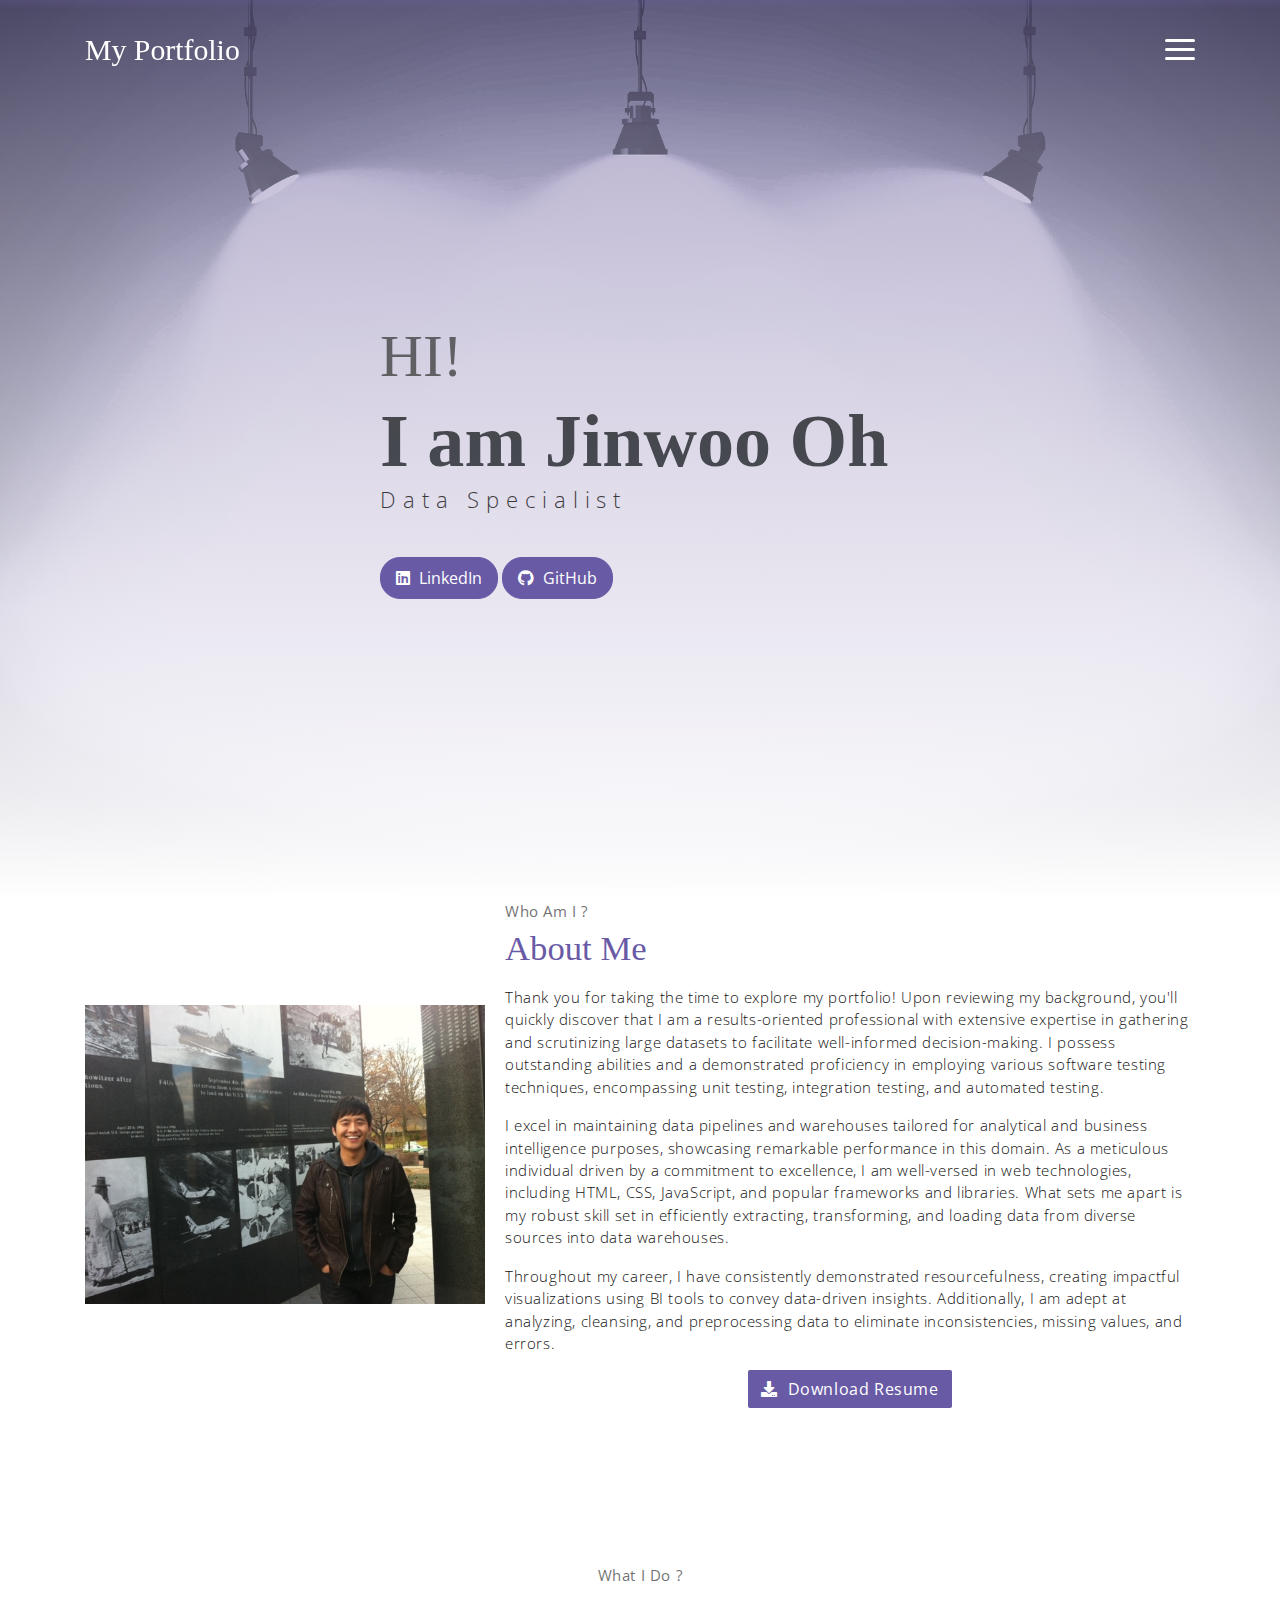
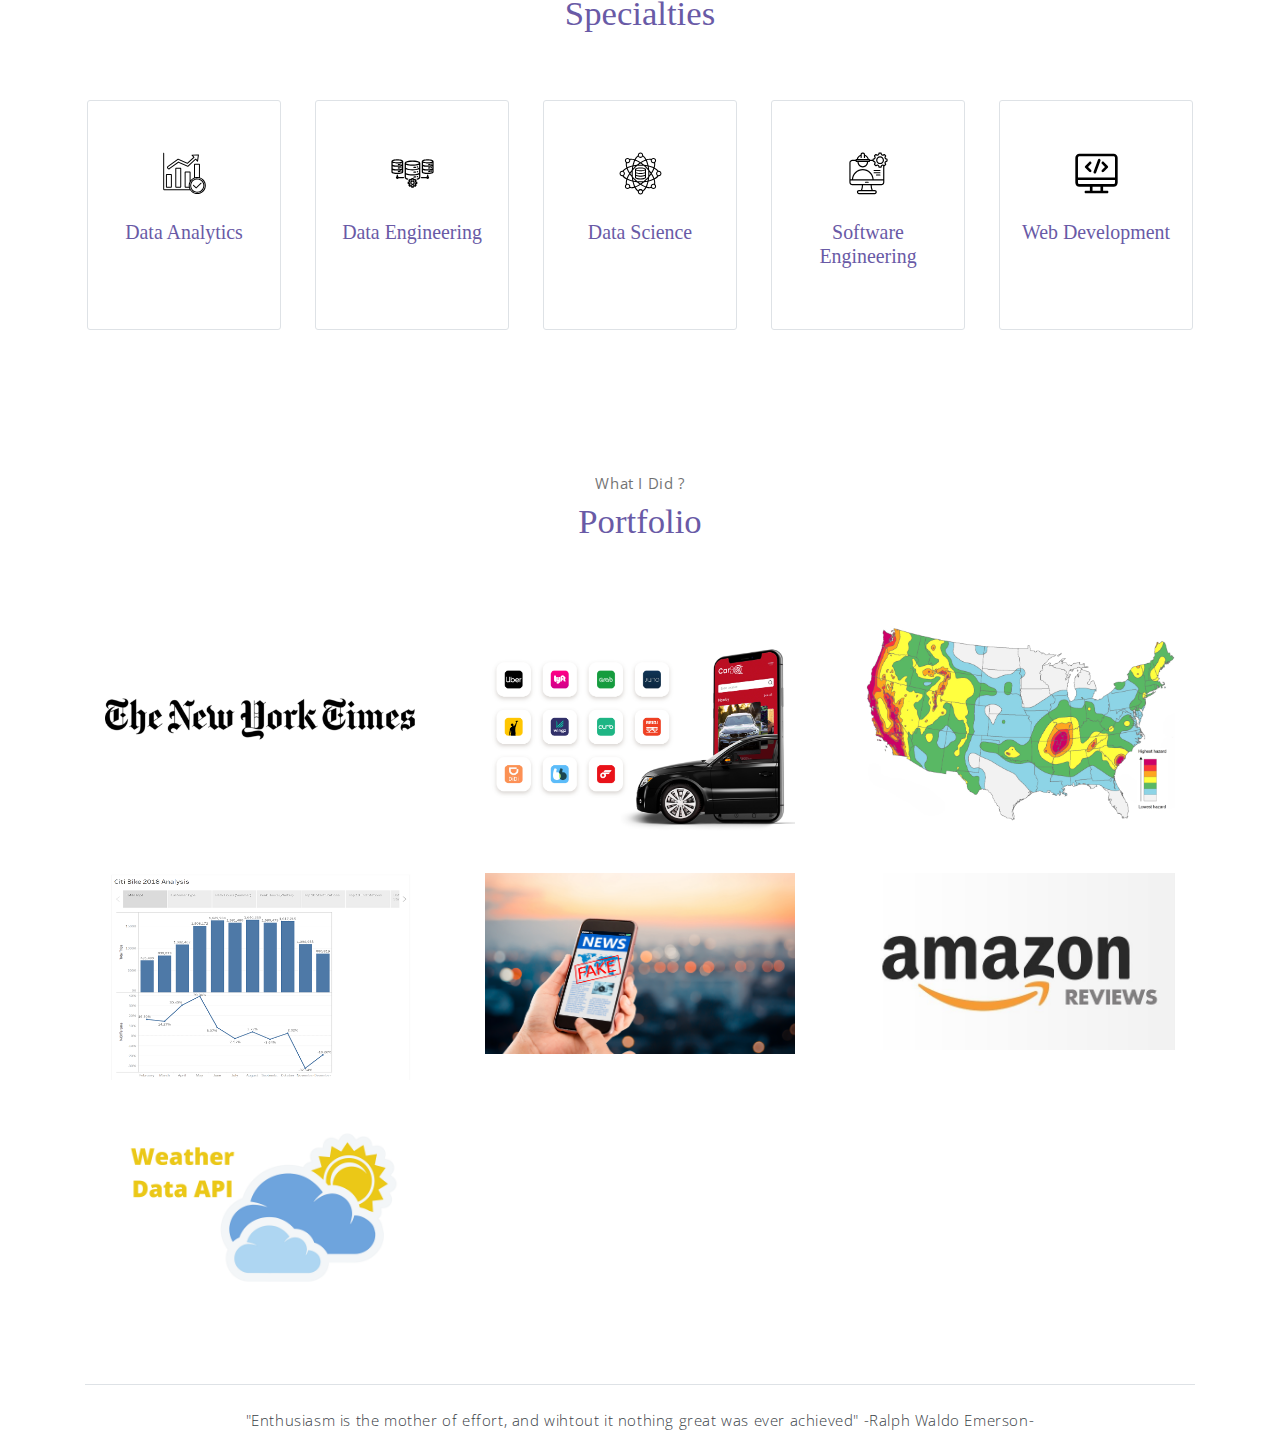
==== index.html @ 8a279ba5 "Update index.html" ====
<!DOCTYPE html>
<html lang="en">
<head>
	<meta charset="utf-8">
    <meta name="viewport" content="width=device-width, initial-scale=1, shrink-to-fit=no">
    <!-- font icons -->
    <link rel="stylesheet" href="assets/vendors/themify-icons/css/themify-icons.css">
    <!-- Bootstrap + Meyawo main styles -->
	<link rel="stylesheet" href="assets/css/meyawo.css">
    <link rel="stylesheet" href="https://use.fontawesome.com/releases/v5.7.2/css/all.css">

    <title>My Portfolio</title>
</head>
<body data-spy="scroll" data-target=".navbar" data-offset="40" id="home">

    <!-- Page Navbar -->
    <nav class="custom-navbar" data-spy="affix" data-offset-top="20">
        <div class="container">
            <a class="logo" href="#">My Portfolio</a>         
            <ul class="nav">
                <li class="item">
                    <a class="link" href="#home">Home</a>
                </li>
                <li class="item">
                    <a class="link" href="#about">About</a>
                </li>
                <li class="item">
                    <a class="link" href="#portfolio">Portfolio</a>
                </li>
            </ul>
            <a href="javascript:void(0)" id="nav-toggle" class="hamburger hamburger--elastic">
                <div class="hamburger-box">
                  <div class="hamburger-inner"></div>
                </div>
            </a>
        </div>          
    </nav><!-- End of Page Navbar -->

    <!-- page header -->
    <header id="home" class="header">
        <div class="overlay"></div>
        <div class="header-content container">
            <h1 class="header-title">
                <span class="up">HI!</span>
                <span class="down">I am Jinwoo Oh</span>                
            </h1> 
            <p class="header-subtitle">Data Specialist</p>     

            <a href="https://www.linkedin.com/in/jinwoo-oh-90039a4a/" class="btn btn-primary">
                <i class="fab fa-linkedin"></i> LinkedIn
            </a>
            <a href="https://github.com/jwoh1323" class="btn btn-primary">
                <i class="fab fa-github"></i> GitHub
            </a>
        </div>              
    </header><!-- end of page header -->

    <!-- about section -->
    <section class="section pt-0" id="about">
        <!-- container -->
        <div class="container text-center">
            <!-- about wrapper -->
            <div class="about">
                <div class="about-img-holder">
                    <img src="assets/imgs/man.JPG" class="about-img" alt="Download free bootstrap 4 landing page, free boootstrap 4 templates, Download free bootstrap 4.1 landing page, free boootstrap 4.1.1 templates, meyawo Landing page">
                </div>
                <div class="about-caption">
                    <p class="section-subtitle">Who Am I ?</p>
                    <h2 class="section-title mb-3">About Me</h2>
                    <p>
                        <p>Thank you for taking the time to explore my portfolio! Upon reviewing my background, you'll quickly discover that I am a results-oriented professional with extensive expertise in gathering and scrutinizing large datasets to facilitate well-informed decision-making. I possess outstanding abilities and a demonstrated proficiency in employing various software testing techniques, encompassing unit testing, integration testing, and automated testing.</p>
                        <p>I excel in maintaining data pipelines and warehouses tailored for analytical and business intelligence purposes, showcasing remarkable performance in this domain. As a meticulous individual driven by a commitment to excellence, I am well-versed in web technologies, including HTML, CSS, JavaScript, and popular frameworks and libraries. What sets me apart is my robust skill set in efficiently extracting, transforming, and loading data from diverse sources into data warehouses.</p>
                        <p>Throughout my career, I have consistently demonstrated resourcefulness, creating impactful visualizations using BI tools to convey data-driven insights. Additionally, I am adept at analyzing, cleansing, and preprocessing data to eliminate inconsistencies, missing values, and errors. </p>   
                    </p>
                    <p class="text-center"><a class="btn btn-primary" href="assets/Resume.docx"><i class="fa fa-download"></i> Download Resume</a></p>
                </div>              
            </div><!-- end of about wrapper -->
        </div><!-- end of container -->
    </section> <!-- end of about section -->

    <!-- service section -->
    <section class="section" id="service">
        <div class="container text-center">
            <p class="section-subtitle">What I Do ?</p>
            <h6 class="section-title mb-6">Specialties</h6>
            <!-- row -->
            <div class="row">
                <div class="col-md-6 col-lg-5">
                    <div class="service-card">
                        <div class="body">
                            <img src="assets/imgs/data-analytics.svg" class="icon">
                            <h6 class="title">Data Analytics</h6>
                            <p class="subtitle">Power BI, Excel, DAX, Tableau, Pandas, R</p>
                        </div>
                    </div>
                </div>
                <div class="col-md-6 col-lg-5">
                    <div class="service-card">
                        <div class="body">
                            <img src="assets/imgs/data-engineering.svg" class="icon">
                            <h6 class="title">Data Engineering</h6>
                            <p class="subtitle">SQL, MongoDB, Web Scraping, ETL, API </p>
                        </div>
                    </div>
                </div>
                <div class="col-md-6 col-lg-5">
                    <div class="service-card">
                        <div class="body">
                            <img src="assets/imgs/data-science.svg" class="icon">
                            <h6 class="title">Data Science</h6>
                            <p class="subtitle">Keras, Pytorch, TensorFlow, MXNet, Scikit-learn</p>
                        </div>
                    </div>
                </div>
                <div class="col-md-6 col-lg-5">
                    <div class="service-card">
                        <div class="body">
                            <img src="assets/imgs/software-engineering.svg" class="icon">
                            <h6 class="title">Software Engineering</h6>
                            <p class="subtitle">Python, Java, C, C#, VBA, PowerShell</p>
                        </div>
                    </div>
                </div>
                <div class="col-md-6 col-lg-5">
                    <div class="service-card">
                        <div class="body">
                            <img src="assets/imgs/web-development.svg" class="icon">
                            <h6 class="title">Web Development</h6>
                            <p class="subtitle">JavaScript, HTML, CSS, Bootstrap</p>
                        </div>
                    </div>
                </div>
            </div><!-- end of row -->
        </div>
    </section><!-- end of service section -->

    <!-- portfolio section -->
    <section class="section" id="portfolio">
        <div class="container text-center">
            <p class="section-subtitle">What I Did ?</p>
            <h6 class="section-title mb-6">Portfolio</h6>
            <!-- row -->
            <div class="row">
                <div class="col-md-4">
                    <a href="https://github.com/jwoh1323/J-times.git" class="portfolio-card">
                        <img src="assets/imgs/folio01.png" class="portfolio-card-img" class="img-responsive rounded">    
                        <span class="portfolio-card-overlay">
                            <span class="portfolio-card-caption">
                                <h4>J times</h5>
                                <p class="font-weight-normal">Category: Web Development</p>
                                <p class="font-weight-lighter">Click to View</p>                          
                            </span>                     
                        </span>                     
                    </a>
                </div>
                <div class="col-md-4">
                    <a href="https://github.com/jwoh1323/Pyber.git" class="portfolio-card">
                        <img class="portfolio-card-img" src="assets/imgs/folio02.png" class="img-responsive rounded" >
                        <span class="portfolio-card-overlay">
                            <span class="portfolio-card-caption">
                                <h4>Pyber</h5>
                                <p class="font-weight-normal">Category: Data Analysis</p>
                                <p class="font-weight-lighter">Click to View</p> 
                            </span>                         
                        </span>                         
                    </a>
                </div>
                <div class="col-md-4">
                    <a href="https://github.com/jwoh1323/Mapping-Web-Project" class="portfolio-card">
                        <img class="portfolio-card-img" src="assets/imgs/folio03.png" class="img-responsive rounded">    
                        <span class="portfolio-card-overlay">
                            <span class="portfolio-card-caption">
                                <h4>Mapping Earthquake</h5>
                                <p class="font-weight-normal">Category: Web Development</p>
                                <p class="font-weight-lighter">Click to View</p> 
                            </span>                         
                        </span>                     
                    </a>
                </div>
                <div class="col-md-4">
                    <a href="https://github.com/jwoh1323/Citi-Bike-Analytics-Project.git" class="portfolio-card">
                        <img class="portfolio-card-img" src="assets/imgs/folio04.png" class="img-responsive rounded">    
                        <span class="portfolio-card-overlay">
                            <span class="portfolio-card-caption">
                                <h4>CitiBike Analysis</h5>
                                <p class="font-weight-normal">Category: Data Analysis</p>
                                <p class="font-weight-lighter">Click to View</p> 
                            </span>                         
                        </span>                     
                    </a>
                </div>
                <div class="col-md-4">
                    <a href="https://github.com/jwoh1323/News-Category-Detection-Project.git" class="portfolio-card">
                        <img class="portfolio-card-img" src="assets/imgs/folio05.jpg" class="img-responsive rounded" alt="Download free bootstrap 4 landing page, free boootstrap 4 templates, Download free bootstrap 4.1 landing page, free boootstrap 4.1.1 templates, meyawo Landing page">    
                        <span class="portfolio-card-overlay">
                            <span class="portfolio-card-caption">
                                <h4>News Category Detection</h5>
                                <p class="font-weight-normal">Category: Data Science</p>
                                <p class="font-weight-lighter">Click to View</p> 
                            </span>                         
                        </span>                     
                    </a>
                </div>
                <div class="col-md-4">
                    <a href="https://github.com/jwoh1323/Predicting-Purchases-Ratings-and-Categories-Based-on-Amazon-Reviews.git" class="portfolio-card">
                        <img class="portfolio-card-img" src="assets/imgs/folio06.png" class="img-responsive rounded" alt="Download free bootstrap 4 landing page, free boootstrap 4 templates, Download free bootstrap 4.1 landing page, free boootstrap 4.1.1 templates, meyawo Landing page">    
                        <span class="portfolio-card-overlay">
                            <span class="portfolio-card-caption">
                                <h4>Prediction on Amanzon Review</h5>
                                <p class="font-weight-normal">Category: Data Science</p>
                                <p class="font-weight-lighter">Click to View</p> 
                            </span>                         
                        </span>                     
                    </a>
                </div>
                <div class="col-md-4">
                    <a href=# class="portfolio-card">
                        <img class="portfolio-card-img" src="assets/imgs/folio07.png" class="img-responsive rounded" alt="Download free bootstrap 4 landing page, free boootstrap 4 templates, Download free bootstrap 4.1 landing page, free boootstrap 4.1.1 templates, meyawo Landing page">    
                        <span class="portfolio-card-overlay">
                            <span class="portfolio-card-caption">
                                <h4>OpenWeatherMap API</h5>
                                <p class="font-weight-normal">Category: Data Analysis</p>
                                <p class="font-weight-lighter">Click to View</p> 
                            </span>                         
                        </span>                     
                    </a>
                </div>
            </div><!-- end of row -->
        </div><!-- end of container -->
    </section> <!-- end of portfolio section -->

    <!-- footer -->
    <div class="container">
        <footer class="footer">       
            <div class="text-right m-auto ml-sm-auto">
                <p>"Enthusiasm is the mother of effort, and wihtout it nothing great was ever achieved" -Ralph Waldo Emerson-</p>
            </div>
        </footer>
    </div> <!-- end of page footer -->
	
	<!-- core  -->
    <script src="assets/vendors/jquery/jquery-3.4.1.js"></script>
    <script src="assets/vendors/bootstrap/bootstrap.bundle.js"></script>

    <!-- bootstrap 3 affix -->
	<script src="assets/vendors/bootstrap/bootstrap.affix.js"></script>

    <!-- Meyawo js -->
    <script src="assets/js/meyawo.js"></script>

</body>
</html>
---- assets/vendors/themify-icons/css/themify-icons.css ----
@font-face {
	font-family: 'themify';
	src:url("../fonts/themify.eot?-fvbane");
	src:url("../fonts/themify.eot?#iefix-fvbane") format("embedded-opentype"),
		url("../fonts/themify.woff?-fvbane") format("woff"),
		url("../fonts/themify.ttf?-fvbane") format("truetype"),
		url("../fonts/themify.svg?-fvbane#themify") format("svg");
	font-weight: normal;
	font-style: normal;
}

[class^="ti-"], [class*=" ti-"] {
	font-family: 'themify';
	speak: none;
	font-style: normal;
	font-weight: normal;
	font-variant: normal;
	text-transform: none;
	line-height: 1;

	/* Better Font Rendering =========== */
	-webkit-font-smoothing: antialiased;
	-moz-osx-font-smoothing: grayscale;
}

.ti-wand:before {
	content: "\e600";
}
.ti-volume:before {
	content: "\e601";
}
.ti-user:before {
	content: "\e602";
}
.ti-unlock:before {
	content: "\e603";
}
.ti-unlink:before {
	content: "\e604";
}
.ti-trash:before {
	content: "\e605";
}
.ti-thought:before {
	content: "\e606";
}
.ti-target:before {
	content: "\e607";
}
.ti-tag:before {
	content: "\e608";
}
.ti-tablet:before {
	content: "\e609";
}
.ti-star:before {
	content: "\e60a";
}
.ti-spray:before {
	content: "\e60b";
}
.ti-signal:before {
	content: "\e60c";
}
.ti-shopping-cart:before {
	content: "\e60d";
}
.ti-shopping-cart-full:before {
	content: "\e60e";
}
.ti-settings:before {
	content: "\e60f";
}
.ti-search:before {
	content: "\e610";
}
.ti-zoom-in:before {
	content: "\e611";
}
.ti-zoom-out:before {
	content: "\e612";
}
.ti-cut:before {
	content: "\e613";
}
.ti-ruler:before {
	content: "\e614";
}
.ti-ruler-pencil:before {
	content: "\e615";
}
.ti-ruler-alt:before {
	content: "\e616";
}
.ti-bookmark:before {
	content: "\e617";
}
.ti-bookmark-alt:before {
	content: "\e618";
}
.ti-reload:before {
	content: "\e619";
}
.ti-plus:before {
	content: "\e61a";
}
.ti-pin:before {
	content: "\e61b";
}
.ti-pencil:before {
	content: "\e61c";
}
.ti-pencil-alt:before {
	content: "\e61d";
}
.ti-paint-roller:before {
	content: "\e61e";
}
.ti-paint-bucket:before {
	content: "\e61f";
}
.ti-na:before {
	content: "\e620";
}
.ti-mobile:before {
	content: "\e621";
}
.ti-minus:before {
	content: "\e622";
}
.ti-medall:before {
	content: "\e623";
}
.ti-medall-alt:before {
	content: "\e624";
}
.ti-marker:before {
	content: "\e625";
}
.ti-marker-alt:before {
	content: "\e626";
}
.ti-arrow-up:before {
	content: "\e627";
}
.ti-arrow-right:before {
	content: "\e628";
}
.ti-arrow-left:before {
	content: "\e629";
}
.ti-arrow-down:before {
	content: "\e62a";
}
.ti-lock:before {
	content: "\e62b";
}
.ti-location-arrow:before {
	content: "\e62c";
}
.ti-link:before {
	content: "\e62d";
}
.ti-layout:before {
	content: "\e62e";
}
.ti-layers:before {
	content: "\e62f";
}
.ti-layers-alt:before {
	content: "\e630";
}
.ti-key:before {
	content: "\e631";
}
.ti-import:before {
	content: "\e632";
}
.ti-image:before {
	content: "\e633";
}
.ti-heart:before {
	content: "\e634";
}
.ti-heart-broken:before {
	content: "\e635";
}
.ti-hand-stop:before {
	content: "\e636";
}
.ti-hand-open:before {
	content: "\e637";
}
.ti-hand-drag:before {
	content: "\e638";
}
.ti-folder:before {
	content: "\e639";
}
.ti-flag:before {
	content: "\e63a";
}
.ti-flag-alt:before {
	content: "\e63b";
}
.ti-flag-alt-2:before {
	content: "\e63c";
}
.ti-eye:before {
	content: "\e63d";
}
.ti-export:before {
	content: "\e63e";
}
.ti-exchange-vertical:before {
	content: "\e63f";
}
.ti-desktop:before {
	content: "\e640";
}
.ti-cup:before {
	content: "\e641";
}
.ti-crown:before {
	content: "\e642";
}
.ti-comments:before {
	content: "\e643";
}
.ti-comment:before {
	content: "\e644";
}
.ti-comment-alt:before {
	content: "\e645";
}
.ti-close:before {
	content: "\e646";
}
.ti-clip:before {
	content: "\e647";
}
.ti-angle-up:before {
	content: "\e648";
}
.ti-angle-right:before {
	content: "\e649";
}
.ti-angle-left:before {
	content: "\e64a";
}
.ti-angle-down:before {
	content: "\e64b";
}
.ti-check:before {
	content: "\e64c";
}
.ti-check-box:before {
	content: "\e64d";
}
.ti-camera:before {
	content: "\e64e";
}
.ti-announcement:before {
	content: "\e64f";
}
.ti-brush:before {
	content: "\e650";
}
.ti-briefcase:before {
	content: "\e651";
}
.ti-bolt:before {
	content: "\e652";
}
.ti-bolt-alt:before {
	content: "\e653";
}
.ti-blackboard:before {
	content: "\e654";
}
.ti-bag:before {
	content: "\e655";
}
.ti-move:before {
	content: "\e656";
}
.ti-arrows-vertical:before {
	content: "\e657";
}
.ti-arrows-horizontal:before {
	content: "\e658";
}
.ti-fullscreen:before {
	content: "\e659";
}
.ti-arrow-top-right:before {
	content: "\e65a";
}
.ti-arrow-top-left:before {
	content: "\e65b";
}
.ti-arrow-circle-up:before {
	content: "\e65c";
}
.ti-arrow-circle-right:before {
	content: "\e65d";
}
.ti-arrow-circle-left:before {
	content: "\e65e";
}
.ti-arrow-circle-down:before {
	content: "\e65f";
}
.ti-angle-double-up:before {
	content: "\e660";
}
.ti-angle-double-right:before {
	content: "\e661";
}
.ti-angle-double-left:before {
	content: "\e662";
}
.ti-angle-double-down:before {
	content: "\e663";
}
.ti-zip:before {
	content: "\e664";
}
.ti-world:before {
	content: "\e665";
}
.ti-wheelchair:before {
	content: "\e666";
}
.ti-view-list:before {
	content: "\e667";
}
.ti-view-list-alt:before {
	content: "\e668";
}
.ti-view-grid:before {
	content: "\e669";
}
.ti-uppercase:before {
	content: "\e66a";
}
.ti-upload:before {
	content: "\e66b";
}
.ti-underline:before {
	content: "\e66c";
}
.ti-truck:before {
	content: "\e66d";
}
.ti-timer:before {
	content: "\e66e";
}
.ti-ticket:before {
	content: "\e66f";
}
.ti-thumb-up:before {
	content: "\e670";
}
.ti-thumb-down:before {
	content: "\e671";
}
.ti-text:before {
	content: "\e672";
}
.ti-stats-up:before {
	content: "\e673";
}
.ti-stats-down:before {
	content: "\e674";
}
.ti-split-v:before {
	content: "\e675";
}
.ti-split-h:before {
	content: "\e676";
}
.ti-smallcap:before {
	content: "\e677";
}
.ti-shine:before {
	content: "\e678";
}
.ti-shift-right:before {
	content: "\e679";
}
.ti-shift-left:before {
	content: "\e67a";
}
.ti-shield:before {
	content: "\e67b";
}
.ti-notepad:before {
	content: "\e67c";
}
.ti-server:before {
	content: "\e67d";
}
.ti-quote-right:before {
	content: "\e67e";
}
.ti-quote-left:before {
	content: "\e67f";
}
.ti-pulse:before {
	content: "\e680";
}
.ti-printer:before {
	content: "\e681";
}
.ti-power-off:before {
	content: "\e682";
}
.ti-plug:before {
	content: "\e683";
}
.ti-pie-chart:before {
	content: "\e684";
}
.ti-paragraph:before {
	content: "\e685";
}
.ti-panel:before {
	content: "\e686";
}
.ti-package:before {
	content: "\e687";
}
.ti-music:before {
	content: "\e688";
}
.ti-music-alt:before {
	content: "\e689";
}
.ti-mouse:before {
	content: "\e68a";
}
.ti-mouse-alt:before {
	content: "\e68b";
}
.ti-money:before {
	content: "\e68c";
}
.ti-microphone:before {
	content: "\e68d";
}
.ti-menu:before {
	content: "\e68e";
}
.ti-menu-alt:before {
	content: "\e68f";
}
.ti-map:before {
	content: "\e690";
}
.ti-map-alt:before {
	content: "\e691";
}
.ti-loop:before {
	content: "\e692";
}
.ti-location-pin:before {
	content: "\e693";
}
.ti-list:before {
	content: "\e694";
}
.ti-light-bulb:before {
	content: "\e695";
}
.ti-Italic:before {
	content: "\e696";
}
.ti-info:before {
	content: "\e697";
}
.ti-infinite:before {
	content: "\e698";
}
.ti-id-badge:before {
	content: "\e699";
}
.ti-hummer:before {
	content: "\e69a";
}
.ti-home:before {
	content: "\e69b";
}
.ti-help:before {
	content: "\e69c";
}
.ti-headphone:before {
	content: "\e69d";
}
.ti-harddrives:before {
	content: "\e69e";
}
.ti-harddrive:before {
	content: "\e69f";
}
.ti-gift:before {
	content: "\e6a0";
}
.ti-game:before {
	content: "\e6a1";
}
.ti-filter:before {
	content: "\e6a2";
}
.ti-files:before {
	content: "\e6a3";
}
.ti-file:before {
	content: "\e6a4";
}
.ti-eraser:before {
	content: "\e6a5";
}
.ti-envelope:before {
	content: "\e6a6";
}
.ti-download:before {
	content: "\e6a7";
}
.ti-direction:before {
	content: "\e6a8";
}
.ti-direction-alt:before {
	content: "\e6a9";
}
.ti-dashboard:before {
	content: "\e6aa";
}
.ti-control-stop:before {
	content: "\e6ab";
}
.ti-control-shuffle:before {
	content: "\e6ac";
}
.ti-control-play:before {
	content: "\e6ad";
}
.ti-control-pause:before {
	content: "\e6ae";
}
.ti-control-forward:before {
	content: "\e6af";
}
.ti-control-backward:before {
	content: "\e6b0";
}
.ti-cloud:before {
	content: "\e6b1";
}
.ti-cloud-up:before {
	content: "\e6b2";
}
.ti-cloud-down:before {
	content: "\e6b3";
}
.ti-clipboard:before {
	content: "\e6b4";
}
.ti-car:before {
	content: "\e6b5";
}
.ti-calendar:before {
	content: "\e6b6";
}
.ti-book:before {
	content: "\e6b7";
}
.ti-bell:before {
	content: "\e6b8";
}
.ti-basketball:before {
	content: "\e6b9";
}
.ti-bar-chart:before {
	content: "\e6ba";
}
.ti-bar-chart-alt:before {
	content: "\e6bb";
}
.ti-back-right:before {
	content: "\e6bc";
}
.ti-back-left:before {
	content: "\e6bd";
}
.ti-arrows-corner:before {
	content: "\e6be";
}
.ti-archive:before {
	content: "\e6bf";
}
.ti-anchor:before {
	content: "\e6c0";
}
.ti-align-right:before {
	content: "\e6c1";
}
.ti-align-left:before {
	content: "\e6c2";
}
.ti-align-justify:before {
	content: "\e6c3";
}
.ti-align-center:before {
	content: "\e6c4";
}
.ti-alert:before {
	content: "\e6c5";
}
.ti-alarm-clock:before {
	content: "\e6c6";
}
.ti-agenda:before {
	content: "\e6c7";
}
.ti-write:before {
	content: "\e6c8";
}
.ti-window:before {
	content: "\e6c9";
}
.ti-widgetized:before {
	content: "\e6ca";
}
.ti-widget:before {
	content: "\e6cb";
}
.ti-widget-alt:before {
	content: "\e6cc";
}
.ti-wallet:before {
	content: "\e6cd";
}
.ti-video-clapper:before {
	content: "\e6ce";
}
.ti-video-camera:before {
	content: "\e6cf";
}
.ti-vector:before {
	content: "\e6d0";
}
.ti-themify-logo:before {
	content: "\e6d1";
}
.ti-themify-favicon:before {
	content: "\e6d2";
}
.ti-themify-favicon-alt:before {
	content: "\e6d3";
}
.ti-support:before {
	content: "\e6d4";
}
.ti-stamp:before {
	content: "\e6d5";
}
.ti-split-v-alt:before {
	content: "\e6d6";
}
.ti-slice:before {
	content: "\e6d7";
}
.ti-shortcode:before {
	content: "\e6d8";
}
.ti-shift-right-alt:before {
	content: "\e6d9";
}
.ti-shift-left-alt:before {
	content: "\e6da";
}
.ti-ruler-alt-2:before {
	content: "\e6db";
}
.ti-receipt:before {
	content: "\e6dc";
}
.ti-pin2:before {
	content: "\e6dd";
}
.ti-pin-alt:before {
	content: "\e6de";
}
.ti-pencil-alt2:before {
	content: "\e6df";
}
.ti-palette:before {
	content: "\e6e0";
}
.ti-more:before {
	content: "\e6e1";
}
.ti-more-alt:before {
	content: "\e6e2";
}
.ti-microphone-alt:before {
	content: "\e6e3";
}
.ti-magnet:before {
	content: "\e6e4";
}
.ti-line-double:before {
	content: "\e6e5";
}
.ti-line-dotted:before {
	content: "\e6e6";
}
.ti-line-dashed:before {
	content: "\e6e7";
}
.ti-layout-width-full:before {
	content: "\e6e8";
}
.ti-layout-width-default:before {
	content: "\e6e9";
}
.ti-layout-width-default-alt:before {
	content: "\e6ea";
}
.ti-layout-tab:before {
	content: "\e6eb";
}
.ti-layout-tab-window:before {
	content: "\e6ec";
}
.ti-layout-tab-v:before {
	content: "\e6ed";
}
.ti-layout-tab-min:before {
	content: "\e6ee";
}
.ti-layout-slider:before {
	content: "\e6ef";
}
.ti-layout-slider-alt:before {
	content: "\e6f0";
}
.ti-layout-sidebar-right:before {
	content: "\e6f1";
}
.ti-layout-sidebar-none:before {
	content: "\e6f2";
}
.ti-layout-sidebar-left:before {
	content: "\e6f3";
}
.ti-layout-placeholder:before {
	content: "\e6f4";
}
.ti-layout-menu:before {
	content: "\e6f5";
}
.ti-layout-menu-v:before {
	content: "\e6f6";
}
.ti-layout-menu-separated:before {
	content: "\e6f7";
}
.ti-layout-menu-full:before {
	content: "\e6f8";
}
.ti-layout-media-right-alt:before {
	content: "\e6f9";
}
.ti-layout-media-right:before {
	content: "\e6fa";
}
.ti-layout-media-overlay:before {
	content: "\e6fb";
}
.ti-layout-media-overlay-alt:before {
	content: "\e6fc";
}
.ti-layout-media-overlay-alt-2:before {
	content: "\e6fd";
}
.ti-layout-media-left-alt:before {
	content: "\e6fe";
}
.ti-layout-media-left:before {
	content: "\e6ff";
}
.ti-layout-media-center-alt:before {
	content: "\e700";
}
.ti-layout-media-center:before {
	content: "\e701";
}
.ti-layout-list-thumb:before {
	content: "\e702";
}
.ti-layout-list-thumb-alt:before {
	content: "\e703";
}
.ti-layout-list-post:before {
	content: "\e704";
}
.ti-layout-list-large-image:before {
	content: "\e705";
}
.ti-layout-line-solid:before {
	content: "\e706";
}
.ti-layout-grid4:before {
	content: "\e707";
}
.ti-layout-grid3:before {
	content: "\e708";
}
.ti-layout-grid2:before {
	content: "\e709";
}
.ti-layout-grid2-thumb:before {
	content: "\e70a";
}
.ti-layout-cta-right:before {
	content: "\e70b";
}
.ti-layout-cta-left:before {
	content: "\e70c";
}
.ti-layout-cta-center:before {
	content: "\e70d";
}
.ti-layout-cta-btn-right:before {
	content: "\e70e";
}
.ti-layout-cta-btn-left:before {
	content: "\e70f";
}
.ti-layout-column4:before {
	content: "\e710";
}
.ti-layout-column3:before {
	content: "\e711";
}
.ti-layout-column2:before {
	content: "\e712";
}
.ti-layout-accordion-separated:before {
	content: "\e713";
}
.ti-layout-accordion-merged:before {
	content: "\e714";
}
.ti-layout-accordion-list:before {
	content: "\e715";
}
.ti-ink-pen:before {
	content: "\e716";
}
.ti-info-alt:before {
	content: "\e717";
}
.ti-help-alt:before {
	content: "\e718";
}
.ti-headphone-alt:before {
	content: "\e719";
}
.ti-hand-point-up:before {
	content: "\e71a";
}
.ti-hand-point-right:before {
	content: "\e71b";
}
.ti-hand-point-left:before {
	content: "\e71c";
}
.ti-hand-point-down:before {
	content: "\e71d";
}
.ti-gallery:before {
	content: "\e71e";
}
.ti-face-smile:before {
	content: "\e71f";
}
.ti-face-sad:before {
	content: "\e720";
}
.ti-credit-card:before {
	content: "\e721";
}
.ti-control-skip-forward:before {
	content: "\e722";
}
.ti-control-skip-backward:before {
	content: "\e723";
}
.ti-control-record:before {
	content: "\e724";
}
.ti-control-eject:before {
	content: "\e725";
}
.ti-comments-smiley:before {
	content: "\e726";
}
.ti-brush-alt:before {
	content: "\e727";
}
.ti-youtube:before {
	content: "\e728";
}
.ti-vimeo:before {
	content: "\e729";
}
.ti-twitter:before {
	content: "\e72a";
}
.ti-time:before {
	content: "\e72b";
}
.ti-tumblr:before {
	content: "\e72c";
}
.ti-skype:before {
	content: "\e72d";
}
.ti-share:before {
	content: "\e72e";
}
.ti-share-alt:before {
	content: "\e72f";
}
.ti-rocket:before {
	content: "\e730";
}
.ti-pinterest:before {
	content: "\e731";
}
.ti-new-window:before {
	content: "\e732";
}
.ti-microsoft:before {
	content: "\e733";
}
.ti-list-ol:before {
	content: "\e734";
}
.ti-linkedin:before {
	content: "\e735";
}
.ti-layout-sidebar-2:before {
	content: "\e736";
}
.ti-layout-grid4-alt:before {
	content: "\e737";
}
.ti-layout-grid3-alt:before {
	content: "\e738";
}
.ti-layout-grid2-alt:before {
	content: "\e739";
}
.ti-layout-column4-alt:before {
	content: "\e73a";
}
.ti-layout-column3-alt:before {
	content: "\e73b";
}
.ti-layout-column2-alt:before {
	content: "\e73c";
}
.ti-instagram:before {
	content: "\e73d";
}
.ti-google:before {
	content: "\e73e";
}
.ti-github:before {
	content: "\e73f";
}
.ti-flickr:before {
	content: "\e740";
}
.ti-facebook:before {
	content: "\e741";
}
.ti-dropbox:before {
	content: "\e742";
}
.ti-dribbble:before {
	content: "\e743";
}
.ti-apple:before {
	content: "\e744";
}
.ti-android:before {
	content: "\e745";
}
.ti-save:before {
	content: "\e746";
}
.ti-save-alt:before {
	content: "\e747";
}
.ti-yahoo:before {
	content: "\e748";
}
.ti-wordpress:before {
	content: "\e749";
}
.ti-vimeo-alt:before {
	content: "\e74a";
}
.ti-twitter-alt:before {
	content: "\e74b";
}
.ti-tumblr-alt:before {
	content: "\e74c";
}
.ti-trello:before {
	content: "\e74d";
}
.ti-stack-overflow:before {
	content: "\e74e";
}
.ti-soundcloud:before {
	content: "\e74f";
}
.ti-sharethis:before {
	content: "\e750";
}
.ti-sharethis-alt:before {
	content: "\e751";
}
.ti-reddit:before {
	content: "\e752";
}
.ti-pinterest-alt:before {
	content: "\e753";
}
.ti-microsoft-alt:before {
	content: "\e754";
}
.ti-linux:before {
	content: "\e755";
}
.ti-jsfiddle:before {
	content: "\e756";
}
.ti-joomla:before {
	content: "\e757";
}
.ti-html5:before {
	content: "\e758";
}
.ti-flickr-alt:before {
	content: "\e759";
}
.ti-email:before {
	content: "\e75a";
}
.ti-drupal:before {
	content: "\e75b";
}
.ti-dropbox-alt:before {
	content: "\e75c";
}
.ti-css3:before {
	content: "\e75d";
}
.ti-rss:before {
	content: "\e75e";
}
.ti-rss-alt:before {
	content: "\e75f";
}
---- assets/css/meyawo.css ----
@charset "UTF-8";
/*!
=========================================================
* Meyawo Landing page
=========================================================

* Copyright: 2019 DevCRUD (https://devcrud.com)
* Licensed: (https://devcrud.com/licenses)
* Coded by www.devcrud.com

=========================================================

* The above copyright notice and this permission notice shall be included in all copies or substantial portions of the Software.
*/
@import url("https://fonts.googleapis.com/css?family=Baloo+Paaji|Open+Sans:300,300i,400,400i,600,600i,700,700i");
:root {
  --blue: #1e549f;
  --indigo: #695aa6;
  --purple: #6f42c1;
  --pink: #e83e8c;
  --red: #ec185d;
  --orange: #ff6d02;
  --yellow: #ffc107;
  --green: #1bb74f;
  --teal: #20c997;
  --cyan: #17a2b8;
  --white: #fff;
  --gray: #6c757d;
  --gray-dark: #393e46;
  --primary: #695aa6;
  --secondary: #393e46;
  --success: #1bb74f;
  --info: #17a2b8;
  --warning: #ff6d02;
  --danger: #ec185d;
  --light: #f8f9fa;
  --dark: #212529;
  --breakpoint-xs: 0;
  --breakpoint-sm: 576px;
  --breakpoint-md: 768px;
  --breakpoint-lg: 992px;
  --breakpoint-xl: 1200px;
  --font-family-sans-serif: "Open Sans", sans-serif;
  --font-family-monospace: SFMono-Regular, Menlo, Monaco, Consolas, "Liberation Mono", "Courier New", monospace;
}

*,
*::before,
*::after {
  box-sizing: border-box;
}

html {
  font-family: sans-serif;
  line-height: 1.15;
  -webkit-text-size-adjust: 100%;
  -webkit-tap-highlight-color: rgba(0, 0, 0, 0);
}

article, aside, figcaption, figure, footer, header, hgroup, main, nav, section {
  display: block;
}

body {
  margin: 0;
  font-family: "Open Sans", sans-serif;
  font-size: 1rem;
  font-weight: 400;
  line-height: 1.5;
  color: #384047;
  text-align: left;
  background-color: #fff;
}

[tabindex="-1"]:focus {
  outline: 0 !important;
}

hr {
  box-sizing: content-box;
  height: 0;
  overflow: visible;
}

h1, h2, h3, h4, h5, h6 {
  margin-top: 0;
  margin-bottom: 0.5rem;
}

p {
  margin-top: 0;
  margin-bottom: 1rem;
}

abbr[title],
abbr[data-original-title] {
  text-decoration: underline;
  -webkit-text-decoration: underline dotted;
          text-decoration: underline dotted;
  cursor: help;
  border-bottom: 0;
  -webkit-text-decoration-skip-ink: none;
          text-decoration-skip-ink: none;
}

address {
  margin-bottom: 1rem;
  font-style: normal;
  line-height: inherit;
}

ol,
ul,
dl {
  margin-top: 0;
  margin-bottom: 1rem;
}

ol ol,
ul ul,
ol ul,
ul ol {
  margin-bottom: 0;
}

dt {
  font-weight: 700;
}

dd {
  margin-bottom: .5rem;
  margin-left: 0;
}

blockquote {
  margin: 0 0 1rem;
}

b,
strong {
  font-weight: bolder;
}

small {
  font-size: 80%;
}

sub,
sup {
  position: relative;
  font-size: 75%;
  line-height: 0;
  vertical-align: baseline;
}

sub {
  bottom: -.25em;
}

sup {
  top: -.5em;
}

a {
  color: #695aa6;
  text-decoration: none;
  background-color: transparent;
}

a:hover {
  color: #493f75;
  text-decoration: none;
}

a:not([href]):not([tabindex]) {
  color: inherit;
  text-decoration: none;
}

a:not([href]):not([tabindex]):hover, a:not([href]):not([tabindex]):focus {
  color: inherit;
  text-decoration: none;
}

a:not([href]):not([tabindex]):focus {
  outline: 0;
}

pre,
code,
kbd,
samp {
  font-family: SFMono-Regular, Menlo, Monaco, Consolas, "Liberation Mono", "Courier New", monospace;
  font-size: 1em;
}

pre {
  margin-top: 0;
  margin-bottom: 1rem;
  overflow: auto;
}

figure {
  margin: 0 0 1rem;
}

img {
  vertical-align: middle;
  border-style: none;
}

svg {
  overflow: hidden;
  vertical-align: middle;
}

table {
  border-collapse: collapse;
}

caption {
  padding-top: 0.75rem;
  padding-bottom: 0.75rem;
  color: #6c757d;
  text-align: left;
  caption-side: bottom;
}

th {
  text-align: inherit;
}

label {
  display: inline-block;
  margin-bottom: 0.5rem;
}

button {
  border-radius: 0;
}

button:focus {
  outline: 1px dotted;
  outline: 5px auto -webkit-focus-ring-color;
}

input,
button,
select,
optgroup,
textarea {
  margin: 0;
  font-family: inherit;
  font-size: inherit;
  line-height: inherit;
}

button,
input {
  overflow: visible;
}

button,
select {
  text-transform: none;
}

select {
  word-wrap: normal;
}

button,
[type="button"],
[type="reset"],
[type="submit"] {
  -webkit-appearance: button;
}

button:not(:disabled),
[type="button"]:not(:disabled),
[type="reset"]:not(:disabled),
[type="submit"]:not(:disabled) {
  cursor: pointer;
}

button::-moz-focus-inner,
[type="button"]::-moz-focus-inner,
[type="reset"]::-moz-focus-inner,
[type="submit"]::-moz-focus-inner {
  padding: 0;
  border-style: none;
}

input[type="radio"],
input[type="checkbox"] {
  box-sizing: border-box;
  padding: 0;
}

input[type="date"],
input[type="time"],
input[type="datetime-local"],
input[type="month"] {
  -webkit-appearance: listbox;
}

textarea {
  overflow: auto;
  resize: vertical;
}

fieldset {
  min-width: 0;
  padding: 0;
  margin: 0;
  border: 0;
}

legend {
  display: block;
  width: 100%;
  max-width: 100%;
  padding: 0;
  margin-bottom: .5rem;
  font-size: 1.5rem;
  line-height: inherit;
  color: inherit;
  white-space: normal;
}

progress {
  vertical-align: baseline;
}

[type="number"]::-webkit-inner-spin-button,
[type="number"]::-webkit-outer-spin-button {
  height: auto;
}

[type="search"] {
  outline-offset: -2px;
  -webkit-appearance: none;
}

[type="search"]::-webkit-search-decoration {
  -webkit-appearance: none;
}

::-webkit-file-upload-button {
  font: inherit;
  -webkit-appearance: button;
}

output {
  display: inline-block;
}

summary {
  display: list-item;
  cursor: pointer;
}

template {
  display: none;
}

[hidden] {
  display: none !important;
}

h1, h2, h3, h4, h5, h6,
.h1, .h2, .h3, .h4, .h5, .h6 {
  margin-bottom: 0.5rem;
  font-weight: 500;
  line-height: 1.2;
}

h1, .h1 {
  font-size: 2.5rem;
}

h2, .h2 {
  font-size: 2rem;
}

h3, .h3 {
  font-size: 1.75rem;
}

h4, .h4 {
  font-size: 1.5rem;
}

h5, .h5 {
  font-size: 1.25rem;
}

h6, .h6 {
  font-size: 1rem;
}

.lead {
  font-size: 1.25rem;
  font-weight: 300;
}

.display-1 {
  font-size: 6rem;
  font-weight: 300;
  line-height: 1.2;
}

.display-2 {
  font-size: 5.5rem;
  font-weight: 300;
  line-height: 1.2;
}

.display-3 {
  font-size: 4.5rem;
  font-weight: 300;
  line-height: 1.2;
}

.display-4 {
  font-size: 3.5rem;
  font-weight: 300;
  line-height: 1.2;
}

hr {
  margin-top: 1rem;
  margin-bottom: 1rem;
  border: 0;
  border-top: 1px solid rgba(0, 0, 0, 0.1);
}

small,
.small {
  font-size: 80%;
  font-weight: 400;
}

mark,
.mark {
  padding: 0.2em;
  background-color: #fcf8e3;
}

.list-unstyled {
  padding-left: 0;
  list-style: none;
}

.list-inline {
  padding-left: 0;
  list-style: none;
}

.list-inline-item {
  display: inline-block;
}

.list-inline-item:not(:last-child) {
  margin-right: 0.5rem;
}

.initialism {
  font-size: 90%;
  text-transform: uppercase;
}

.blockquote {
  margin-bottom: 1rem;
  font-size: 1.25rem;
}

.blockquote-footer {
  display: block;
  font-size: 80%;
  color: #6c757d;
}

.blockquote-footer::before {
  content: "\2014\00A0";
}

.img-fluid {
  max-width: 100%;
  height: auto;
}

.img-thumbnail {
  padding: 0.25rem;
  background-color: #fff;
  border: 1px solid #dee2e6;
  border-radius: 0.25rem;
  max-width: 100%;
  height: auto;
}

.figure {
  display: inline-block;
}

.figure-img {
  margin-bottom: 0.5rem;
  line-height: 1;
}

.figure-caption {
  font-size: 90%;
  color: #6c757d;
}

code {
  font-size: 87.5%;
  color: #e83e8c;
  word-break: break-word;
}

a > code {
  color: inherit;
}

kbd {
  padding: 0.2rem 0.4rem;
  font-size: 87.5%;
  color: #fff;
  background-color: #212529;
  border-radius: 0.2rem;
}

kbd kbd {
  padding: 0;
  font-size: 100%;
  font-weight: 700;
}

pre {
  display: block;
  font-size: 87.5%;
  color: #212529;
}

pre code {
  font-size: inherit;
  color: inherit;
  word-break: normal;
}

.pre-scrollable {
  max-height: 340px;
  overflow-y: scroll;
}

.container {
  width: 100%;
  padding-right: 15px;
  padding-left: 15px;
  margin-right: auto;
  margin-left: auto;
}

@media (min-width: 576px) {
  .container {
    max-width: 540px;
  }
}

@media (min-width: 768px) {
  .container {
    max-width: 720px;
  }
}

@media (min-width: 992px) {
  .container {
    max-width: 960px;
  }
}

@media (min-width: 1200px) {
  .container {
    max-width: 1140px;
  }
}

.container-fluid {
  width: 100%;
  padding-right: 15px;
  padding-left: 15px;
  margin-right: auto;
  margin-left: auto;
}

.row {
  display: -webkit-box;
  display: -webkit-flex;
  display: -ms-flexbox;
  display: flex;
  -webkit-flex-wrap: wrap;
      -ms-flex-wrap: wrap;
          flex-wrap: wrap;
  margin-right: -15px;
  margin-left: -15px;
}

.no-gutters {
  margin-right: 0;
  margin-left: 0;
}

.no-gutters > .col,
.no-gutters > [class*="col-"] {
  padding-right: 0;
  padding-left: 0;
}

.col-1, .col-2, .col-3, .col-4, .col-5, .col-6, .col-7, .col-8, .col-9, .col-10, .col-11, .col-12, .col,
.col-auto, .col-sm-1, .col-sm-2, .col-sm-3, .col-sm-4, .col-sm-5, .col-sm-6, .col-sm-7, .col-sm-8, .col-sm-9, .col-sm-10, .col-sm-11, .col-sm-12, .col-sm,
.col-sm-auto, .col-md-1, .col-md-2, .col-md-3, .col-md-4, .col-md-5, .col-md-6, .col-md-7, .col-md-8, .col-md-9, .col-md-10, .col-md-11, .col-md-12, .col-md,
.col-md-auto, .col-lg-1, .col-lg-2, .col-lg-3, .col-lg-4, .col-lg-5, .col-lg-6, .col-lg-7, .col-lg-8, .col-lg-9, .col-lg-10, .col-lg-11, .col-lg-12, .col-lg,
.col-lg-auto, .col-xl-1, .col-xl-2, .col-xl-3, .col-xl-4, .col-xl-5, .col-xl-6, .col-xl-7, .col-xl-8, .col-xl-9, .col-xl-10, .col-xl-11, .col-xl-12, .col-xl,
.col-xl-auto {
  position: relative;
  width: 100%;
  padding-right: 15px;
  padding-left: 15px;
}

.col {
  -webkit-flex-basis: 0;
      -ms-flex-preferred-size: 0;
          flex-basis: 0;
  -webkit-box-flex: 1;
  -webkit-flex-grow: 1;
      -ms-flex-positive: 1;
          flex-grow: 1;
  max-width: 100%;
}

.col-auto {
  -webkit-box-flex: 0;
  -webkit-flex: 0 0 auto;
      -ms-flex: 0 0 auto;
          flex: 0 0 auto;
  width: auto;
  max-width: 100%;
}

.col-1 {
  -webkit-box-flex: 0;
  -webkit-flex: 0 0 8.33333%;
      -ms-flex: 0 0 8.33333%;
          flex: 0 0 8.33333%;
  max-width: 8.33333%;
}

.col-2 {
  -webkit-box-flex: 0;
  -webkit-flex: 0 0 16.66667%;
      -ms-flex: 0 0 16.66667%;
          flex: 0 0 16.66667%;
  max-width: 16.66667%;
}

.col-3 {
  -webkit-box-flex: 0;
  -webkit-flex: 0 0 25%;
      -ms-flex: 0 0 25%;
          flex: 0 0 25%;
  max-width: 25%;
}

.col-4 {
  -webkit-box-flex: 0;
  -webkit-flex: 0 0 33.33333%;
      -ms-flex: 0 0 33.33333%;
          flex: 0 0 33.33333%;
  max-width: 33.33333%;
}

.col-5 {
  -webkit-box-flex: 0;
  -webkit-flex: 0 0 41.66667%;
      -ms-flex: 0 0 41.66667%;
          flex: 0 0 41.66667%;
  max-width: 41.66667%;
}

.col-6 {
  -webkit-box-flex: 0;
  -webkit-flex: 0 0 50%;
      -ms-flex: 0 0 50%;
          flex: 0 0 50%;
  max-width: 50%;
}

.col-7 {
  -webkit-box-flex: 0;
  -webkit-flex: 0 0 58.33333%;
      -ms-flex: 0 0 58.33333%;
          flex: 0 0 58.33333%;
  max-width: 58.33333%;
}

.col-8 {
  -webkit-box-flex: 0;
  -webkit-flex: 0 0 66.66667%;
      -ms-flex: 0 0 66.66667%;
          flex: 0 0 66.66667%;
  max-width: 66.66667%;
}

.col-9 {
  -webkit-box-flex: 0;
  -webkit-flex: 0 0 75%;
      -ms-flex: 0 0 75%;
          flex: 0 0 75%;
  max-width: 75%;
}

.col-10 {
  -webkit-box-flex: 0;
  -webkit-flex: 0 0 83.33333%;
      -ms-flex: 0 0 83.33333%;
          flex: 0 0 83.33333%;
  max-width: 83.33333%;
}

.col-11 {
  -webkit-box-flex: 0;
  -webkit-flex: 0 0 91.66667%;
      -ms-flex: 0 0 91.66667%;
          flex: 0 0 91.66667%;
  max-width: 91.66667%;
}

.col-12 {
  -webkit-box-flex: 0;
  -webkit-flex: 0 0 100%;
      -ms-flex: 0 0 100%;
          flex: 0 0 100%;
  max-width: 100%;
}

.order-first {
  -webkit-box-ordinal-group: 0;
  -webkit-order: -1;
      -ms-flex-order: -1;
          order: -1;
}

.order-last {
  -webkit-box-ordinal-group: 14;
  -webkit-order: 13;
      -ms-flex-order: 13;
          order: 13;
}

.order-0 {
  -webkit-box-ordinal-group: 1;
  -webkit-order: 0;
      -ms-flex-order: 0;
          order: 0;
}

.order-1 {
  -webkit-box-ordinal-group: 2;
  -webkit-order: 1;
      -ms-flex-order: 1;
          order: 1;
}

.order-2 {
  -webkit-box-ordinal-group: 3;
  -webkit-order: 2;
      -ms-flex-order: 2;
          order: 2;
}

.order-3 {
  -webkit-box-ordinal-group: 4;
  -webkit-order: 3;
      -ms-flex-order: 3;
          order: 3;
}

.order-4 {
  -webkit-box-ordinal-group: 5;
  -webkit-order: 4;
      -ms-flex-order: 4;
          order: 4;
}

.order-5 {
  -webkit-box-ordinal-group: 6;
  -webkit-order: 5;
      -ms-flex-order: 5;
          order: 5;
}

.order-6 {
  -webkit-box-ordinal-group: 7;
  -webkit-order: 6;
      -ms-flex-order: 6;
          order: 6;
}

.order-7 {
  -webkit-box-ordinal-group: 8;
  -webkit-order: 7;
      -ms-flex-order: 7;
          order: 7;
}

.order-8 {
  -webkit-box-ordinal-group: 9;
  -webkit-order: 8;
      -ms-flex-order: 8;
          order: 8;
}

.order-9 {
  -webkit-box-ordinal-group: 10;
  -webkit-order: 9;
      -ms-flex-order: 9;
          order: 9;
}

.order-10 {
  -webkit-box-ordinal-group: 11;
  -webkit-order: 10;
      -ms-flex-order: 10;
          order: 10;
}

.order-11 {
  -webkit-box-ordinal-group: 12;
  -webkit-order: 11;
      -ms-flex-order: 11;
          order: 11;
}

.order-12 {
  -webkit-box-ordinal-group: 13;
  -webkit-order: 12;
      -ms-flex-order: 12;
          order: 12;
}

.offset-1 {
  margin-left: 8.33333%;
}

.offset-2 {
  margin-left: 16.66667%;
}

.offset-3 {
  margin-left: 25%;
}

.offset-4 {
  margin-left: 33.33333%;
}

.offset-5 {
  margin-left: 41.66667%;
}

.offset-6 {
  margin-left: 50%;
}

.offset-7 {
  margin-left: 58.33333%;
}

.offset-8 {
  margin-left: 66.66667%;
}

.offset-9 {
  margin-left: 75%;
}

.offset-10 {
  margin-left: 83.33333%;
}

.offset-11 {
  margin-left: 91.66667%;
}

@media (min-width: 576px) {
  .col-sm {
    -webkit-flex-basis: 0;
        -ms-flex-preferred-size: 0;
            flex-basis: 0;
    -webkit-box-flex: 1;
    -webkit-flex-grow: 1;
        -ms-flex-positive: 1;
            flex-grow: 1;
    max-width: 100%;
  }
  .col-sm-auto {
    -webkit-box-flex: 0;
    -webkit-flex: 0 0 auto;
        -ms-flex: 0 0 auto;
            flex: 0 0 auto;
    width: auto;
    max-width: 100%;
  }
  .col-sm-1 {
    -webkit-box-flex: 0;
    -webkit-flex: 0 0 8.33333%;
        -ms-flex: 0 0 8.33333%;
            flex: 0 0 8.33333%;
    max-width: 8.33333%;
  }
  .col-sm-2 {
    -webkit-box-flex: 0;
    -webkit-flex: 0 0 16.66667%;
        -ms-flex: 0 0 16.66667%;
            flex: 0 0 16.66667%;
    max-width: 16.66667%;
  }
  .col-sm-3 {
    -webkit-box-flex: 0;
    -webkit-flex: 0 0 25%;
        -ms-flex: 0 0 25%;
            flex: 0 0 25%;
    max-width: 25%;
  }
  .col-sm-4 {
    -webkit-box-flex: 0;
    -webkit-flex: 0 0 33.33333%;
        -ms-flex: 0 0 33.33333%;
            flex: 0 0 33.33333%;
    max-width: 33.33333%;
  }
  .col-sm-5 {
    -webkit-box-flex: 0;
    -webkit-flex: 0 0 41.66667%;
        -ms-flex: 0 0 41.66667%;
            flex: 0 0 41.66667%;
    max-width: 41.66667%;
  }
  .col-sm-6 {
    -webkit-box-flex: 0;
    -webkit-flex: 0 0 50%;
        -ms-flex: 0 0 50%;
            flex: 0 0 50%;
    max-width: 50%;
  }
  .col-sm-7 {
    -webkit-box-flex: 0;
    -webkit-flex: 0 0 58.33333%;
        -ms-flex: 0 0 58.33333%;
            flex: 0 0 58.33333%;
    max-width: 58.33333%;
  }
  .col-sm-8 {
    -webkit-box-flex: 0;
    -webkit-flex: 0 0 66.66667%;
        -ms-flex: 0 0 66.66667%;
            flex: 0 0 66.66667%;
    max-width: 66.66667%;
  }
  .col-sm-9 {
    -webkit-box-flex: 0;
    -webkit-flex: 0 0 75%;
        -ms-flex: 0 0 75%;
            flex: 0 0 75%;
    max-width: 75%;
  }
  .col-sm-10 {
    -webkit-box-flex: 0;
    -webkit-flex: 0 0 83.33333%;
        -ms-flex: 0 0 83.33333%;
            flex: 0 0 83.33333%;
    max-width: 83.33333%;
  }
  .col-sm-11 {
    -webkit-box-flex: 0;
    -webkit-flex: 0 0 91.66667%;
        -ms-flex: 0 0 91.66667%;
            flex: 0 0 91.66667%;
    max-width: 91.66667%;
  }
  .col-sm-12 {
    -webkit-box-flex: 0;
    -webkit-flex: 0 0 100%;
        -ms-flex: 0 0 100%;
            flex: 0 0 100%;
    max-width: 100%;
  }
  .order-sm-first {
    -webkit-box-ordinal-group: 0;
    -webkit-order: -1;
        -ms-flex-order: -1;
            order: -1;
  }
  .order-sm-last {
    -webkit-box-ordinal-group: 14;
    -webkit-order: 13;
        -ms-flex-order: 13;
            order: 13;
  }
  .order-sm-0 {
    -webkit-box-ordinal-group: 1;
    -webkit-order: 0;
        -ms-flex-order: 0;
            order: 0;
  }
  .order-sm-1 {
    -webkit-box-ordinal-group: 2;
    -webkit-order: 1;
        -ms-flex-order: 1;
            order: 1;
  }
  .order-sm-2 {
    -webkit-box-ordinal-group: 3;
    -webkit-order: 2;
        -ms-flex-order: 2;
            order: 2;
  }
  .order-sm-3 {
    -webkit-box-ordinal-group: 4;
    -webkit-order: 3;
        -ms-flex-order: 3;
            order: 3;
  }
  .order-sm-4 {
    -webkit-box-ordinal-group: 5;
    -webkit-order: 4;
        -ms-flex-order: 4;
            order: 4;
  }
  .order-sm-5 {
    -webkit-box-ordinal-group: 6;
    -webkit-order: 5;
        -ms-flex-order: 5;
            order: 5;
  }
  .order-sm-6 {
    -webkit-box-ordinal-group: 7;
    -webkit-order: 6;
        -ms-flex-order: 6;
            order: 6;
  }
  .order-sm-7 {
    -webkit-box-ordinal-group: 8;
    -webkit-order: 7;
        -ms-flex-order: 7;
            order: 7;
  }
  .order-sm-8 {
    -webkit-box-ordinal-group: 9;
    -webkit-order: 8;
        -ms-flex-order: 8;
            order: 8;
  }
  .order-sm-9 {
    -webkit-box-ordinal-group: 10;
    -webkit-order: 9;
        -ms-flex-order: 9;
            order: 9;
  }
  .order-sm-10 {
    -webkit-box-ordinal-group: 11;
    -webkit-order: 10;
        -ms-flex-order: 10;
            order: 10;
  }
  .order-sm-11 {
    -webkit-box-ordinal-group: 12;
    -webkit-order: 11;
        -ms-flex-order: 11;
            order: 11;
  }
  .order-sm-12 {
    -webkit-box-ordinal-group: 13;
    -webkit-order: 12;
        -ms-flex-order: 12;
            order: 12;
  }
  .offset-sm-0 {
    margin-left: 0;
  }
  .offset-sm-1 {
    margin-left: 8.33333%;
  }
  .offset-sm-2 {
    margin-left: 16.66667%;
  }
  .offset-sm-3 {
    margin-left: 25%;
  }
  .offset-sm-4 {
    margin-left: 33.33333%;
  }
  .offset-sm-5 {
    margin-left: 41.66667%;
  }
  .offset-sm-6 {
    margin-left: 50%;
  }
  .offset-sm-7 {
    margin-left: 58.33333%;
  }
  .offset-sm-8 {
    margin-left: 66.66667%;
  }
  .offset-sm-9 {
    margin-left: 75%;
  }
  .offset-sm-10 {
    margin-left: 83.33333%;
  }
  .offset-sm-11 {
    margin-left: 91.66667%;
  }
}

@media (min-width: 768px) {
  .col-md {
    -webkit-flex-basis: 0;
        -ms-flex-preferred-size: 0;
            flex-basis: 0;
    -webkit-box-flex: 1;
    -webkit-flex-grow: 1;
        -ms-flex-positive: 1;
            flex-grow: 1;
    max-width: 100%;
  }
  .col-md-auto {
    -webkit-box-flex: 0;
    -webkit-flex: 0 0 auto;
        -ms-flex: 0 0 auto;
            flex: 0 0 auto;
    width: auto;
    max-width: 100%;
  }
  .col-md-1 {
    -webkit-box-flex: 0;
    -webkit-flex: 0 0 8.33333%;
        -ms-flex: 0 0 8.33333%;
            flex: 0 0 8.33333%;
    max-width: 8.33333%;
  }
  .col-md-2 {
    -webkit-box-flex: 0;
    -webkit-flex: 0 0 16.66667%;
        -ms-flex: 0 0 16.66667%;
            flex: 0 0 16.66667%;
    max-width: 16.66667%;
  }
  .col-md-3 {
    -webkit-box-flex: 0;
    -webkit-flex: 0 0 25%;
        -ms-flex: 0 0 25%;
            flex: 0 0 25%;
    max-width: 25%;
  }
  .col-md-4 {
    -webkit-box-flex: 0;
    -webkit-flex: 0 0 33.33333%;
        -ms-flex: 0 0 33.33333%;
            flex: 0 0 33.33333%;
    max-width: 33.33333%;
  }
  .col-md-5 {
    -webkit-box-flex: 0;
    -webkit-flex: 0 0 41.66667%;
        -ms-flex: 0 0 41.66667%;
            flex: 0 0 41.66667%;
    max-width: 41.66667%;
  }
  .col-md-6 {
    -webkit-box-flex: 0;
    -webkit-flex: 0 0 50%;
        -ms-flex: 0 0 50%;
            flex: 0 0 50%;
    max-width: 50%;
  }
  .col-md-7 {
    -webkit-box-flex: 0;
    -webkit-flex: 0 0 58.33333%;
        -ms-flex: 0 0 58.33333%;
            flex: 0 0 58.33333%;
    max-width: 58.33333%;
  }
  .col-md-8 {
    -webkit-box-flex: 0;
    -webkit-flex: 0 0 66.66667%;
        -ms-flex: 0 0 66.66667%;
            flex: 0 0 66.66667%;
    max-width: 66.66667%;
  }
  .col-md-9 {
    -webkit-box-flex: 0;
    -webkit-flex: 0 0 75%;
        -ms-flex: 0 0 75%;
            flex: 0 0 75%;
    max-width: 75%;
  }
  .col-md-10 {
    -webkit-box-flex: 0;
    -webkit-flex: 0 0 83.33333%;
        -ms-flex: 0 0 83.33333%;
            flex: 0 0 83.33333%;
    max-width: 83.33333%;
  }
  .col-md-11 {
    -webkit-box-flex: 0;
    -webkit-flex: 0 0 91.66667%;
        -ms-flex: 0 0 91.66667%;
            flex: 0 0 91.66667%;
    max-width: 91.66667%;
  }
  .col-md-12 {
    -webkit-box-flex: 0;
    -webkit-flex: 0 0 100%;
        -ms-flex: 0 0 100%;
            flex: 0 0 100%;
    max-width: 100%;
  }
  .order-md-first {
    -webkit-box-ordinal-group: 0;
    -webkit-order: -1;
        -ms-flex-order: -1;
            order: -1;
  }
  .order-md-last {
    -webkit-box-ordinal-group: 14;
    -webkit-order: 13;
        -ms-flex-order: 13;
            order: 13;
  }
  .order-md-0 {
    -webkit-box-ordinal-group: 1;
    -webkit-order: 0;
        -ms-flex-order: 0;
            order: 0;
  }
  .order-md-1 {
    -webkit-box-ordinal-group: 2;
    -webkit-order: 1;
        -ms-flex-order: 1;
            order: 1;
  }
  .order-md-2 {
    -webkit-box-ordinal-group: 3;
    -webkit-order: 2;
        -ms-flex-order: 2;
            order: 2;
  }
  .order-md-3 {
    -webkit-box-ordinal-group: 4;
    -webkit-order: 3;
        -ms-flex-order: 3;
            order: 3;
  }
  .order-md-4 {
    -webkit-box-ordinal-group: 5;
    -webkit-order: 4;
        -ms-flex-order: 4;
            order: 4;
  }
  .order-md-5 {
    -webkit-box-ordinal-group: 6;
    -webkit-order: 5;
        -ms-flex-order: 5;
            order: 5;
  }
  .order-md-6 {
    -webkit-box-ordinal-group: 7;
    -webkit-order: 6;
        -ms-flex-order: 6;
            order: 6;
  }
  .order-md-7 {
    -webkit-box-ordinal-group: 8;
    -webkit-order: 7;
        -ms-flex-order: 7;
            order: 7;
  }
  .order-md-8 {
    -webkit-box-ordinal-group: 9;
    -webkit-order: 8;
        -ms-flex-order: 8;
            order: 8;
  }
  .order-md-9 {
    -webkit-box-ordinal-group: 10;
    -webkit-order: 9;
        -ms-flex-order: 9;
            order: 9;
  }
  .order-md-10 {
    -webkit-box-ordinal-group: 11;
    -webkit-order: 10;
        -ms-flex-order: 10;
            order: 10;
  }
  .order-md-11 {
    -webkit-box-ordinal-group: 12;
    -webkit-order: 11;
        -ms-flex-order: 11;
            order: 11;
  }
  .order-md-12 {
    -webkit-box-ordinal-group: 13;
    -webkit-order: 12;
        -ms-flex-order: 12;
            order: 12;
  }
  .offset-md-0 {
    margin-left: 0;
  }
  .offset-md-1 {
    margin-left: 8.33333%;
  }
  .offset-md-2 {
    margin-left: 16.66667%;
  }
  .offset-md-3 {
    margin-left: 25%;
  }
  .offset-md-4 {
    margin-left: 33.33333%;
  }
  .offset-md-5 {
    margin-left: 41.66667%;
  }
  .offset-md-6 {
    margin-left: 50%;
  }
  .offset-md-7 {
    margin-left: 58.33333%;
  }
  .offset-md-8 {
    margin-left: 66.66667%;
  }
  .offset-md-9 {
    margin-left: 75%;
  }
  .offset-md-10 {
    margin-left: 83.33333%;
  }
  .offset-md-11 {
    margin-left: 91.66667%;
  }
}

@media (min-width: 992px) {
  .col-lg {
    -webkit-flex-basis: 0;
        -ms-flex-preferred-size: 0;
            flex-basis: 0;
    -webkit-box-flex: 1;
    -webkit-flex-grow: 1;
        -ms-flex-positive: 1;
            flex-grow: 1;
    max-width: 100%;
  }
  .col-lg-auto {
    -webkit-box-flex: 0;
    -webkit-flex: 0 0 auto;
        -ms-flex: 0 0 auto;
            flex: 0 0 auto;
    width: auto;
    max-width: 100%;
  }
  .col-lg-1 {
    -webkit-box-flex: 0;
    -webkit-flex: 0 0 8.33333%;
        -ms-flex: 0 0 8.33333%;
            flex: 0 0 8.33333%;
    max-width: 8.33333%;
  }
  .col-lg-2 {
    -webkit-box-flex: 0;
    -webkit-flex: 0 0 16.66667%;
        -ms-flex: 0 0 16.66667%;
            flex: 0 0 16.66667%;
    max-width: 16.66667%;
  }
  .col-lg-3 {
    -webkit-box-flex: 0;
    -webkit-flex: 0 0 25%;
        -ms-flex: 0 0 25%;
            flex: 0 0 25%;
    max-width: 25%;
  }
  .col-lg-4 {
    -webkit-box-flex: 0;
    -webkit-flex: 0 0 33.33333%;
        -ms-flex: 0 0 33.33333%;
            flex: 0 0 33.33333%;
    max-width: 33.33333%;
  }
  .col-lg-5 {
    -webkit-box-flex: 0;
    -webkit-flex: 0 0 41.66667%;
        -ms-flex: 0 0 41.66667%;
            flex: 0 0 41.66667%;
    max-width: 41.66667%;
  }
  .col-lg-6 {
    -webkit-box-flex: 0;
    -webkit-flex: 0 0 50%;
        -ms-flex: 0 0 50%;
            flex: 0 0 50%;
    max-width: 50%;
  }
  .col-lg-7 {
    -webkit-box-flex: 0;
    -webkit-flex: 0 0 58.33333%;
        -ms-flex: 0 0 58.33333%;
            flex: 0 0 58.33333%;
    max-width: 58.33333%;
  }
  .col-lg-8 {
    -webkit-box-flex: 0;
    -webkit-flex: 0 0 66.66667%;
        -ms-flex: 0 0 66.66667%;
            flex: 0 0 66.66667%;
    max-width: 66.66667%;
  }
  .col-lg-9 {
    -webkit-box-flex: 0;
    -webkit-flex: 0 0 75%;
        -ms-flex: 0 0 75%;
            flex: 0 0 75%;
    max-width: 75%;
  }
  .col-lg-10 {
    -webkit-box-flex: 0;
    -webkit-flex: 0 0 83.33333%;
        -ms-flex: 0 0 83.33333%;
            flex: 0 0 83.33333%;
    max-width: 83.33333%;
  }
  .col-lg-11 {
    -webkit-box-flex: 0;
    -webkit-flex: 0 0 91.66667%;
        -ms-flex: 0 0 91.66667%;
            flex: 0 0 91.66667%;
    max-width: 91.66667%;
  }
  .col-lg-12 {
    -webkit-box-flex: 0;
    -webkit-flex: 0 0 100%;
        -ms-flex: 0 0 100%;
            flex: 0 0 100%;
    max-width: 100%;
  }
  .order-lg-first {
    -webkit-box-ordinal-group: 0;
    -webkit-order: -1;
        -ms-flex-order: -1;
            order: -1;
  }
  .order-lg-last {
    -webkit-box-ordinal-group: 14;
    -webkit-order: 13;
        -ms-flex-order: 13;
            order: 13;
  }
  .order-lg-0 {
    -webkit-box-ordinal-group: 1;
    -webkit-order: 0;
        -ms-flex-order: 0;
            order: 0;
  }
  .order-lg-1 {
    -webkit-box-ordinal-group: 2;
    -webkit-order: 1;
        -ms-flex-order: 1;
            order: 1;
  }
  .order-lg-2 {
    -webkit-box-ordinal-group: 3;
    -webkit-order: 2;
        -ms-flex-order: 2;
            order: 2;
  }
  .order-lg-3 {
    -webkit-box-ordinal-group: 4;
    -webkit-order: 3;
        -ms-flex-order: 3;
            order: 3;
  }
  .order-lg-4 {
    -webkit-box-ordinal-group: 5;
    -webkit-order: 4;
        -ms-flex-order: 4;
            order: 4;
  }
  .order-lg-5 {
    -webkit-box-ordinal-group: 6;
    -webkit-order: 5;
        -ms-flex-order: 5;
            order: 5;
  }
  .order-lg-6 {
    -webkit-box-ordinal-group: 7;
    -webkit-order: 6;
        -ms-flex-order: 6;
            order: 6;
  }
  .order-lg-7 {
    -webkit-box-ordinal-group: 8;
    -webkit-order: 7;
        -ms-flex-order: 7;
            order: 7;
  }
  .order-lg-8 {
    -webkit-box-ordinal-group: 9;
    -webkit-order: 8;
        -ms-flex-order: 8;
            order: 8;
  }
  .order-lg-9 {
    -webkit-box-ordinal-group: 10;
    -webkit-order: 9;
        -ms-flex-order: 9;
            order: 9;
  }
  .order-lg-10 {
    -webkit-box-ordinal-group: 11;
    -webkit-order: 10;
        -ms-flex-order: 10;
            order: 10;
  }
  .order-lg-11 {
    -webkit-box-ordinal-group: 12;
    -webkit-order: 11;
        -ms-flex-order: 11;
            order: 11;
  }
  .order-lg-12 {
    -webkit-box-ordinal-group: 13;
    -webkit-order: 12;
        -ms-flex-order: 12;
            order: 12;
  }
  .offset-lg-0 {
    margin-left: 0;
  }
  .offset-lg-1 {
    margin-left: 8.33333%;
  }
  .offset-lg-2 {
    margin-left: 16.66667%;
  }
  .offset-lg-3 {
    margin-left: 25%;
  }
  .offset-lg-4 {
    margin-left: 33.33333%;
  }
  .offset-lg-5 {
    margin-left: 41.66667%;
  }
  .offset-lg-6 {
    margin-left: 50%;
  }
  .offset-lg-7 {
    margin-left: 58.33333%;
  }
  .offset-lg-8 {
    margin-left: 66.66667%;
  }
  .offset-lg-9 {
    margin-left: 75%;
  }
  .offset-lg-10 {
    margin-left: 83.33333%;
  }
  .offset-lg-11 {
    margin-left: 91.66667%;
  }
}

@media (min-width: 1200px) {
  .col-xl {
    -webkit-flex-basis: 0;
        -ms-flex-preferred-size: 0;
            flex-basis: 0;
    -webkit-box-flex: 1;
    -webkit-flex-grow: 1;
        -ms-flex-positive: 1;
            flex-grow: 1;
    max-width: 100%;
  }
  .col-xl-auto {
    -webkit-box-flex: 0;
    -webkit-flex: 0 0 auto;
        -ms-flex: 0 0 auto;
            flex: 0 0 auto;
    width: auto;
    max-width: 100%;
  }
  .col-xl-1 {
    -webkit-box-flex: 0;
    -webkit-flex: 0 0 8.33333%;
        -ms-flex: 0 0 8.33333%;
            flex: 0 0 8.33333%;
    max-width: 8.33333%;
  }
  .col-xl-2 {
    -webkit-box-flex: 0;
    -webkit-flex: 0 0 16.66667%;
        -ms-flex: 0 0 16.66667%;
            flex: 0 0 16.66667%;
    max-width: 16.66667%;
  }
  .col-xl-3 {
    -webkit-box-flex: 0;
    -webkit-flex: 0 0 25%;
        -ms-flex: 0 0 25%;
            flex: 0 0 25%;
    max-width: 25%;
  }
  .col-xl-4 {
    -webkit-box-flex: 0;
    -webkit-flex: 0 0 33.33333%;
        -ms-flex: 0 0 33.33333%;
            flex: 0 0 33.33333%;
    max-width: 33.33333%;
  }
  .col-xl-5 {
    -webkit-box-flex: 0;
    -webkit-flex: 0 0 41.66667%;
        -ms-flex: 0 0 41.66667%;
            flex: 0 0 41.66667%;
    max-width: 41.66667%;
  }
  .col-xl-6 {
    -webkit-box-flex: 0;
    -webkit-flex: 0 0 50%;
        -ms-flex: 0 0 50%;
            flex: 0 0 50%;
    max-width: 50%;
  }
  .col-xl-7 {
    -webkit-box-flex: 0;
    -webkit-flex: 0 0 58.33333%;
        -ms-flex: 0 0 58.33333%;
            flex: 0 0 58.33333%;
    max-width: 58.33333%;
  }
  .col-xl-8 {
    -webkit-box-flex: 0;
    -webkit-flex: 0 0 66.66667%;
        -ms-flex: 0 0 66.66667%;
            flex: 0 0 66.66667%;
    max-width: 66.66667%;
  }
  .col-xl-9 {
    -webkit-box-flex: 0;
    -webkit-flex: 0 0 75%;
        -ms-flex: 0 0 75%;
            flex: 0 0 75%;
    max-width: 75%;
  }
  .col-xl-10 {
    -webkit-box-flex: 0;
    -webkit-flex: 0 0 83.33333%;
        -ms-flex: 0 0 83.33333%;
            flex: 0 0 83.33333%;
    max-width: 83.33333%;
  }
  .col-xl-11 {
    -webkit-box-flex: 0;
    -webkit-flex: 0 0 91.66667%;
        -ms-flex: 0 0 91.66667%;
            flex: 0 0 91.66667%;
    max-width: 91.66667%;
  }
  .col-xl-12 {
    -webkit-box-flex: 0;
    -webkit-flex: 0 0 100%;
        -ms-flex: 0 0 100%;
            flex: 0 0 100%;
    max-width: 100%;
  }
  .order-xl-first {
    -webkit-box-ordinal-group: 0;
    -webkit-order: -1;
        -ms-flex-order: -1;
            order: -1;
  }
  .order-xl-last {
    -webkit-box-ordinal-group: 14;
    -webkit-order: 13;
        -ms-flex-order: 13;
            order: 13;
  }
  .order-xl-0 {
    -webkit-box-ordinal-group: 1;
    -webkit-order: 0;
        -ms-flex-order: 0;
            order: 0;
  }
  .order-xl-1 {
    -webkit-box-ordinal-group: 2;
    -webkit-order: 1;
        -ms-flex-order: 1;
            order: 1;
  }
  .order-xl-2 {
    -webkit-box-ordinal-group: 3;
    -webkit-order: 2;
        -ms-flex-order: 2;
            order: 2;
  }
  .order-xl-3 {
    -webkit-box-ordinal-group: 4;
    -webkit-order: 3;
        -ms-flex-order: 3;
            order: 3;
  }
  .order-xl-4 {
    -webkit-box-ordinal-group: 5;
    -webkit-order: 4;
        -ms-flex-order: 4;
            order: 4;
  }
  .order-xl-5 {
    -webkit-box-ordinal-group: 6;
    -webkit-order: 5;
        -ms-flex-order: 5;
            order: 5;
  }
  .order-xl-6 {
    -webkit-box-ordinal-group: 7;
    -webkit-order: 6;
        -ms-flex-order: 6;
            order: 6;
  }
  .order-xl-7 {
    -webkit-box-ordinal-group: 8;
    -webkit-order: 7;
        -ms-flex-order: 7;
            order: 7;
  }
  .order-xl-8 {
    -webkit-box-ordinal-group: 9;
    -webkit-order: 8;
        -ms-flex-order: 8;
            order: 8;
  }
  .order-xl-9 {
    -webkit-box-ordinal-group: 10;
    -webkit-order: 9;
        -ms-flex-order: 9;
            order: 9;
  }
  .order-xl-10 {
    -webkit-box-ordinal-group: 11;
    -webkit-order: 10;
        -ms-flex-order: 10;
            order: 10;
  }
  .order-xl-11 {
    -webkit-box-ordinal-group: 12;
    -webkit-order: 11;
        -ms-flex-order: 11;
            order: 11;
  }
  .order-xl-12 {
    -webkit-box-ordinal-group: 13;
    -webkit-order: 12;
        -ms-flex-order: 12;
            order: 12;
  }
  .offset-xl-0 {
    margin-left: 0;
  }
  .offset-xl-1 {
    margin-left: 8.33333%;
  }
  .offset-xl-2 {
    margin-left: 16.66667%;
  }
  .offset-xl-3 {
    margin-left: 25%;
  }
  .offset-xl-4 {
    margin-left: 33.33333%;
  }
  .offset-xl-5 {
    margin-left: 41.66667%;
  }
  .offset-xl-6 {
    margin-left: 50%;
  }
  .offset-xl-7 {
    margin-left: 58.33333%;
  }
  .offset-xl-8 {
    margin-left: 66.66667%;
  }
  .offset-xl-9 {
    margin-left: 75%;
  }
  .offset-xl-10 {
    margin-left: 83.33333%;
  }
  .offset-xl-11 {
    margin-left: 91.66667%;
  }
}

.table {
  width: 100%;
  margin-bottom: 1rem;
  color: #212529;
}

.table th,
.table td {
  padding: 0.75rem;
  vertical-align: top;
  border-top: 1px solid #dee2e6;
}

.table thead th {
  vertical-align: bottom;
  border-bottom: 2px solid #dee2e6;
}

.table tbody + tbody {
  border-top: 2px solid #dee2e6;
}

.table-sm th,
.table-sm td {
  padding: 0.3rem;
}

.table-bordered {
  border: 1px solid #dee2e6;
}

.table-bordered th,
.table-bordered td {
  border: 1px solid #dee2e6;
}

.table-bordered thead th,
.table-bordered thead td {
  border-bottom-width: 2px;
}

.table-borderless th,
.table-borderless td,
.table-borderless thead th,
.table-borderless tbody + tbody {
  border: 0;
}

.table-striped tbody tr:nth-of-type(odd) {
  background-color: rgba(0, 0, 0, 0.05);
}

.table-hover tbody tr:hover {
  color: #212529;
  background-color: rgba(0, 0, 0, 0.075);
}

.table-primary,
.table-primary > th,
.table-primary > td {
  background-color: #d5d1e6;
}

.table-primary th,
.table-primary td,
.table-primary thead th,
.table-primary tbody + tbody {
  border-color: #b1a9d1;
}

.table-hover .table-primary:hover {
  background-color: #c6c0dd;
}

.table-hover .table-primary:hover > td,
.table-hover .table-primary:hover > th {
  background-color: #c6c0dd;
}

.table-secondary,
.table-secondary > th,
.table-secondary > td {
  background-color: #c8c9cb;
}

.table-secondary th,
.table-secondary td,
.table-secondary thead th,
.table-secondary tbody + tbody {
  border-color: #989b9f;
}

.table-hover .table-secondary:hover {
  background-color: #bbbcbf;
}

.table-hover .table-secondary:hover > td,
.table-hover .table-secondary:hover > th {
  background-color: #bbbcbf;
}

.table-success,
.table-success > th,
.table-success > td {
  background-color: #bfebce;
}

.table-success th,
.table-success td,
.table-success thead th,
.table-success tbody + tbody {
  border-color: #88daa3;
}

.table-hover .table-success:hover {
  background-color: #ace5bf;
}

.table-hover .table-success:hover > td,
.table-hover .table-success:hover > th {
  background-color: #ace5bf;
}

.table-info,
.table-info > th,
.table-info > td {
  background-color: #bee5eb;
}

.table-info th,
.table-info td,
.table-info thead th,
.table-info tbody + tbody {
  border-color: #86cfda;
}

.table-hover .table-info:hover {
  background-color: #abdde5;
}

.table-hover .table-info:hover > td,
.table-hover .table-info:hover > th {
  background-color: #abdde5;
}

.table-warning,
.table-warning > th,
.table-warning > td {
  background-color: #ffd6b8;
}

.table-warning th,
.table-warning td,
.table-warning thead th,
.table-warning tbody + tbody {
  border-color: #ffb37b;
}

.table-hover .table-warning:hover {
  background-color: #ffc79f;
}

.table-hover .table-warning:hover > td,
.table-hover .table-warning:hover > th {
  background-color: #ffc79f;
}

.table-danger,
.table-danger > th,
.table-danger > td {
  background-color: #fabed2;
}

.table-danger th,
.table-danger td,
.table-danger thead th,
.table-danger tbody + tbody {
  border-color: #f587ab;
}

.table-hover .table-danger:hover {
  background-color: #f8a6c2;
}

.table-hover .table-danger:hover > td,
.table-hover .table-danger:hover > th {
  background-color: #f8a6c2;
}

.table-light,
.table-light > th,
.table-light > td {
  background-color: #fdfdfe;
}

.table-light th,
.table-light td,
.table-light thead th,
.table-light tbody + tbody {
  border-color: #fbfcfc;
}

.table-hover .table-light:hover {
  background-color: #ececf6;
}

.table-hover .table-light:hover > td,
.table-hover .table-light:hover > th {
  background-color: #ececf6;
}

.table-dark,
.table-dark > th,
.table-dark > td {
  background-color: #c1c2c3;
}

.table-dark th,
.table-dark td,
.table-dark thead th,
.table-dark tbody + tbody {
  border-color: #8c8e90;
}

.table-hover .table-dark:hover {
  background-color: #b4b5b6;
}

.table-hover .table-dark:hover > td,
.table-hover .table-dark:hover > th {
  background-color: #b4b5b6;
}

.table-active,
.table-active > th,
.table-active > td {
  background-color: rgba(0, 0, 0, 0.075);
}

.table-hover .table-active:hover {
  background-color: rgba(0, 0, 0, 0.075);
}

.table-hover .table-active:hover > td,
.table-hover .table-active:hover > th {
  background-color: rgba(0, 0, 0, 0.075);
}

.table .thead-dark th {
  color: #fff;
  background-color: #393e46;
  border-color: #4a515b;
}

.table .thead-light th {
  color: #495057;
  background-color: #e9ecef;
  border-color: #dee2e6;
}

.table-dark {
  color: #fff;
  background-color: #393e46;
}

.table-dark th,
.table-dark td,
.table-dark thead th {
  border-color: #4a515b;
}

.table-dark.table-bordered {
  border: 0;
}

.table-dark.table-striped tbody tr:nth-of-type(odd) {
  background-color: rgba(255, 255, 255, 0.05);
}

.table-dark.table-hover tbody tr:hover {
  color: #fff;
  background-color: rgba(255, 255, 255, 0.075);
}

@media (max-width: 575.98px) {
  .table-responsive-sm {
    display: block;
    width: 100%;
    overflow-x: auto;
    -webkit-overflow-scrolling: touch;
  }
  .table-responsive-sm > .table-bordered {
    border: 0;
  }
}

@media (max-width: 767.98px) {
  .table-responsive-md {
    display: block;
    width: 100%;
    overflow-x: auto;
    -webkit-overflow-scrolling: touch;
  }
  .table-responsive-md > .table-bordered {
    border: 0;
  }
}

@media (max-width: 991.98px) {
  .table-responsive-lg {
    display: block;
    width: 100%;
    overflow-x: auto;
    -webkit-overflow-scrolling: touch;
  }
  .table-responsive-lg > .table-bordered {
    border: 0;
  }
}

@media (max-width: 1199.98px) {
  .table-responsive-xl {
    display: block;
    width: 100%;
    overflow-x: auto;
    -webkit-overflow-scrolling: touch;
  }
  .table-responsive-xl > .table-bordered {
    border: 0;
  }
}

.table-responsive {
  display: block;
  width: 100%;
  overflow-x: auto;
  -webkit-overflow-scrolling: touch;
}

.table-responsive > .table-bordered {
  border: 0;
}

.form-control {
  display: block;
  width: 100%;
  height: calc(1.5em + 0.75rem + 2px);
  padding: 0.375rem 0.75rem;
  font-size: 1rem;
  font-weight: 400;
  line-height: 1.5;
  color: #495057;
  background-color: rgba(0, 0, 0, 0.01);
  background-clip: padding-box;
  border: 1px solid #ced4da;
  border-radius: 0.25rem;
  -webkit-transition: border-color 0.15s ease-in-out, box-shadow 0.15s ease-in-out;
  transition: border-color 0.15s ease-in-out, box-shadow 0.15s ease-in-out;
}

@media (prefers-reduced-motion: reduce) {
  .form-control {
    -webkit-transition: none;
    transition: none;
  }
}

.form-control::-ms-expand {
  background-color: transparent;
  border: 0;
}

.form-control:focus {
  color: #495057;
  background-color: rgba(0, 0, 0, 0.01);
  border-color: #b4add3;
  outline: 0;
  box-shadow: 0 0 0 0.2rem rgba(105, 90, 166, 0.25);
}

.form-control::-webkit-input-placeholder {
  color: #6c757d;
  opacity: 1;
}

.form-control::-moz-placeholder {
  color: #6c757d;
  opacity: 1;
}

.form-control:-ms-input-placeholder {
  color: #6c757d;
  opacity: 1;
}

.form-control::-ms-input-placeholder {
  color: #6c757d;
  opacity: 1;
}

.form-control::placeholder {
  color: #6c757d;
  opacity: 1;
}

.form-control:disabled, .form-control[readonly] {
  background-color: #e9ecef;
  opacity: 1;
}

select.form-control:focus::-ms-value {
  color: #495057;
  background-color: rgba(0, 0, 0, 0.01);
}

.form-control-file,
.form-control-range {
  display: block;
  width: 100%;
}

.col-form-label {
  padding-top: calc(0.375rem + 1px);
  padding-bottom: calc(0.375rem + 1px);
  margin-bottom: 0;
  font-size: inherit;
  line-height: 1.5;
}

.col-form-label-lg {
  padding-top: calc(0.5rem + 1px);
  padding-bottom: calc(0.5rem + 1px);
  font-size: 1.25rem;
  line-height: 1.5;
}

.col-form-label-sm {
  padding-top: calc(0.25rem + 1px);
  padding-bottom: calc(0.25rem + 1px);
  font-size: 0.875rem;
  line-height: 1.5;
}

.form-control-plaintext {
  display: block;
  width: 100%;
  padding-top: 0.375rem;
  padding-bottom: 0.375rem;
  margin-bottom: 0;
  line-height: 1.5;
  color: #212529;
  background-color: transparent;
  border: solid transparent;
  border-width: 1px 0;
}

.form-control-plaintext.form-control-sm, .form-control-plaintext.form-control-lg {
  padding-right: 0;
  padding-left: 0;
}

.form-control-sm {
  height: calc(1.5em + 0.5rem + 2px);
  padding: 0.25rem 0.5rem;
  font-size: 0.875rem;
  line-height: 1.5;
  border-radius: 0.2rem;
}

.form-control-lg {
  height: calc(1.5em + 1rem + 2px);
  padding: 0.5rem 1rem;
  font-size: 1.25rem;
  line-height: 1.5;
  border-radius: 0.3rem;
}

select.form-control[size], select.form-control[multiple] {
  height: auto;
}

textarea.form-control {
  height: auto;
}

.form-group {
  margin-bottom: 1rem;
}

.form-text {
  display: block;
  margin-top: 0.25rem;
}

.form-row {
  display: -webkit-box;
  display: -webkit-flex;
  display: -ms-flexbox;
  display: flex;
  -webkit-flex-wrap: wrap;
      -ms-flex-wrap: wrap;
          flex-wrap: wrap;
  margin-right: -5px;
  margin-left: -5px;
}

.form-row > .col,
.form-row > [class*="col-"] {
  padding-right: 5px;
  padding-left: 5px;
}

.form-check {
  position: relative;
  display: block;
  padding-left: 1.25rem;
}

.form-check-input {
  position: absolute;
  margin-top: 0.3rem;
  margin-left: -1.25rem;
}

.form-check-input:disabled ~ .form-check-label {
  color: #6c757d;
}

.form-check-label {
  margin-bottom: 0;
}

.form-check-inline {
  display: -webkit-inline-box;
  display: -webkit-inline-flex;
  display: -ms-inline-flexbox;
  display: inline-flex;
  -webkit-box-align: center;
  -webkit-align-items: center;
      -ms-flex-align: center;
          align-items: center;
  padding-left: 0;
  margin-right: 0.75rem;
}

.form-check-inline .form-check-input {
  position: static;
  margin-top: 0;
  margin-right: 0.3125rem;
  margin-left: 0;
}

.valid-feedback {
  display: none;
  width: 100%;
  margin-top: 0.25rem;
  font-size: 80%;
  color: #1bb74f;
}

.valid-tooltip {
  position: absolute;
  top: 100%;
  z-index: 5;
  display: none;
  max-width: 100%;
  padding: 0.25rem 0.5rem;
  margin-top: .1rem;
  font-size: 0.875rem;
  line-height: 1.5;
  color: #fff;
  background-color: rgba(27, 183, 79, 0.9);
  border-radius: 0.25rem;
}

.was-validated .form-control:valid, .form-control.is-valid {
  border-color: #1bb74f;
  padding-right: calc(1.5em + 0.75rem);
  background-image: url("data:image/svg+xml,%3csvg xmlns='http://www.w3.org/2000/svg' viewBox='0 0 8 8'%3e%3cpath fill='%231bb74f' d='M2.3 6.73L.6 4.53c-.4-1.04.46-1.4 1.1-.8l1.1 1.4 3.4-3.8c.6-.63 1.6-.27 1.2.7l-4 4.6c-.43.5-.8.4-1.1.1z'/%3e%3c/svg%3e");
  background-repeat: no-repeat;
  background-position: center right calc(0.375em + 0.1875rem);
  background-size: calc(0.75em + 0.375rem) calc(0.75em + 0.375rem);
}

.was-validated .form-control:valid:focus, .form-control.is-valid:focus {
  border-color: #1bb74f;
  box-shadow: 0 0 0 0.2rem rgba(27, 183, 79, 0.25);
}

.was-validated .form-control:valid ~ .valid-feedback,
.was-validated .form-control:valid ~ .valid-tooltip, .form-control.is-valid ~ .valid-feedback,
.form-control.is-valid ~ .valid-tooltip {
  display: block;
}

.was-validated textarea.form-control:valid, textarea.form-control.is-valid {
  padding-right: calc(1.5em + 0.75rem);
  background-position: top calc(0.375em + 0.1875rem) right calc(0.375em + 0.1875rem);
}

.was-validated .custom-select:valid, .custom-select.is-valid {
  border-color: #1bb74f;
  padding-right: calc((1em + 0.75rem) * 3 / 4 + 1.75rem);
  background: url("data:image/svg+xml,%3csvg xmlns='http://www.w3.org/2000/svg' viewBox='0 0 4 5'%3e%3cpath fill='%23393e46' d='M2 0L0 2h4zm0 5L0 3h4z'/%3e%3c/svg%3e") no-repeat right 0.75rem center/8px 10px, url("data:image/svg+xml,%3csvg xmlns='http://www.w3.org/2000/svg' viewBox='0 0 8 8'%3e%3cpath fill='%231bb74f' d='M2.3 6.73L.6 4.53c-.4-1.04.46-1.4 1.1-.8l1.1 1.4 3.4-3.8c.6-.63 1.6-.27 1.2.7l-4 4.6c-.43.5-.8.4-1.1.1z'/%3e%3c/svg%3e") rgba(0, 0, 0, 0.01) no-repeat center right 1.75rem/calc(0.75em + 0.375rem) calc(0.75em + 0.375rem);
}

.was-validated .custom-select:valid:focus, .custom-select.is-valid:focus {
  border-color: #1bb74f;
  box-shadow: 0 0 0 0.2rem rgba(27, 183, 79, 0.25);
}

.was-validated .custom-select:valid ~ .valid-feedback,
.was-validated .custom-select:valid ~ .valid-tooltip, .custom-select.is-valid ~ .valid-feedback,
.custom-select.is-valid ~ .valid-tooltip {
  display: block;
}

.was-validated .form-control-file:valid ~ .valid-feedback,
.was-validated .form-control-file:valid ~ .valid-tooltip, .form-control-file.is-valid ~ .valid-feedback,
.form-control-file.is-valid ~ .valid-tooltip {
  display: block;
}

.was-validated .form-check-input:valid ~ .form-check-label, .form-check-input.is-valid ~ .form-check-label {
  color: #1bb74f;
}

.was-validated .form-check-input:valid ~ .valid-feedback,
.was-validated .form-check-input:valid ~ .valid-tooltip, .form-check-input.is-valid ~ .valid-feedback,
.form-check-input.is-valid ~ .valid-tooltip {
  display: block;
}

.was-validated .custom-control-input:valid ~ .custom-control-label, .custom-control-input.is-valid ~ .custom-control-label {
  color: #1bb74f;
}

.was-validated .custom-control-input:valid ~ .custom-control-label::before, .custom-control-input.is-valid ~ .custom-control-label::before {
  border-color: #1bb74f;
}

.was-validated .custom-control-input:valid ~ .valid-feedback,
.was-validated .custom-control-input:valid ~ .valid-tooltip, .custom-control-input.is-valid ~ .valid-feedback,
.custom-control-input.is-valid ~ .valid-tooltip {
  display: block;
}

.was-validated .custom-control-input:valid:checked ~ .custom-control-label::before, .custom-control-input.is-valid:checked ~ .custom-control-label::before {
  border-color: #26df64;
  background-color: #26df64;
}

.was-validated .custom-control-input:valid:focus ~ .custom-control-label::before, .custom-control-input.is-valid:focus ~ .custom-control-label::before {
  box-shadow: 0 0 0 0.2rem rgba(27, 183, 79, 0.25);
}

.was-validated .custom-control-input:valid:focus:not(:checked) ~ .custom-control-label::before, .custom-control-input.is-valid:focus:not(:checked) ~ .custom-control-label::before {
  border-color: #1bb74f;
}

.was-validated .custom-file-input:valid ~ .custom-file-label, .custom-file-input.is-valid ~ .custom-file-label {
  border-color: #1bb74f;
}

.was-validated .custom-file-input:valid ~ .valid-feedback,
.was-validated .custom-file-input:valid ~ .valid-tooltip, .custom-file-input.is-valid ~ .valid-feedback,
.custom-file-input.is-valid ~ .valid-tooltip {
  display: block;
}

.was-validated .custom-file-input:valid:focus ~ .custom-file-label, .custom-file-input.is-valid:focus ~ .custom-file-label {
  border-color: #1bb74f;
  box-shadow: 0 0 0 0.2rem rgba(27, 183, 79, 0.25);
}

.invalid-feedback {
  display: none;
  width: 100%;
  margin-top: 0.25rem;
  font-size: 80%;
  color: #ec185d;
}

.invalid-tooltip {
  position: absolute;
  top: 100%;
  z-index: 5;
  display: none;
  max-width: 100%;
  padding: 0.25rem 0.5rem;
  margin-top: .1rem;
  font-size: 0.875rem;
  line-height: 1.5;
  color: #fff;
  background-color: rgba(236, 24, 93, 0.9);
  border-radius: 0.25rem;
}

.was-validated .form-control:invalid, .form-control.is-invalid {
  border-color: #ec185d;
  padding-right: calc(1.5em + 0.75rem);
  background-image: url("data:image/svg+xml,%3csvg xmlns='http://www.w3.org/2000/svg' fill='%23ec185d' viewBox='-2 -2 7 7'%3e%3cpath stroke='%23ec185d' d='M0 0l3 3m0-3L0 3'/%3e%3ccircle r='.5'/%3e%3ccircle cx='3' r='.5'/%3e%3ccircle cy='3' r='.5'/%3e%3ccircle cx='3' cy='3' r='.5'/%3e%3c/svg%3E");
  background-repeat: no-repeat;
  background-position: center right calc(0.375em + 0.1875rem);
  background-size: calc(0.75em + 0.375rem) calc(0.75em + 0.375rem);
}

.was-validated .form-control:invalid:focus, .form-control.is-invalid:focus {
  border-color: #ec185d;
  box-shadow: 0 0 0 0.2rem rgba(236, 24, 93, 0.25);
}

.was-validated .form-control:invalid ~ .invalid-feedback,
.was-validated .form-control:invalid ~ .invalid-tooltip, .form-control.is-invalid ~ .invalid-feedback,
.form-control.is-invalid ~ .invalid-tooltip {
  display: block;
}

.was-validated textarea.form-control:invalid, textarea.form-control.is-invalid {
  padding-right: calc(1.5em + 0.75rem);
  background-position: top calc(0.375em + 0.1875rem) right calc(0.375em + 0.1875rem);
}

.was-validated .custom-select:invalid, .custom-select.is-invalid {
  border-color: #ec185d;
  padding-right: calc((1em + 0.75rem) * 3 / 4 + 1.75rem);
  background: url("data:image/svg+xml,%3csvg xmlns='http://www.w3.org/2000/svg' viewBox='0 0 4 5'%3e%3cpath fill='%23393e46' d='M2 0L0 2h4zm0 5L0 3h4z'/%3e%3c/svg%3e") no-repeat right 0.75rem center/8px 10px, url("data:image/svg+xml,%3csvg xmlns='http://www.w3.org/2000/svg' fill='%23ec185d' viewBox='-2 -2 7 7'%3e%3cpath stroke='%23ec185d' d='M0 0l3 3m0-3L0 3'/%3e%3ccircle r='.5'/%3e%3ccircle cx='3' r='.5'/%3e%3ccircle cy='3' r='.5'/%3e%3ccircle cx='3' cy='3' r='.5'/%3e%3c/svg%3E") rgba(0, 0, 0, 0.01) no-repeat center right 1.75rem/calc(0.75em + 0.375rem) calc(0.75em + 0.375rem);
}

.was-validated .custom-select:invalid:focus, .custom-select.is-invalid:focus {
  border-color: #ec185d;
  box-shadow: 0 0 0 0.2rem rgba(236, 24, 93, 0.25);
}

.was-validated .custom-select:invalid ~ .invalid-feedback,
.was-validated .custom-select:invalid ~ .invalid-tooltip, .custom-select.is-invalid ~ .invalid-feedback,
.custom-select.is-invalid ~ .invalid-tooltip {
  display: block;
}

.was-validated .form-control-file:invalid ~ .invalid-feedback,
.was-validated .form-control-file:invalid ~ .invalid-tooltip, .form-control-file.is-invalid ~ .invalid-feedback,
.form-control-file.is-invalid ~ .invalid-tooltip {
  display: block;
}

.was-validated .form-check-input:invalid ~ .form-check-label, .form-check-input.is-invalid ~ .form-check-label {
  color: #ec185d;
}

.was-validated .form-check-input:invalid ~ .invalid-feedback,
.was-validated .form-check-input:invalid ~ .invalid-tooltip, .form-check-input.is-invalid ~ .invalid-feedback,
.form-check-input.is-invalid ~ .invalid-tooltip {
  display: block;
}

.was-validated .custom-control-input:invalid ~ .custom-control-label, .custom-control-input.is-invalid ~ .custom-control-label {
  color: #ec185d;
}

.was-validated .custom-control-input:invalid ~ .custom-control-label::before, .custom-control-input.is-invalid ~ .custom-control-label::before {
  border-color: #ec185d;
}

.was-validated .custom-control-input:invalid ~ .invalid-feedback,
.was-validated .custom-control-input:invalid ~ .invalid-tooltip, .custom-control-input.is-invalid ~ .invalid-feedback,
.custom-control-input.is-invalid ~ .invalid-tooltip {
  display: block;
}

.was-validated .custom-control-input:invalid:checked ~ .custom-control-label::before, .custom-control-input.is-invalid:checked ~ .custom-control-label::before {
  border-color: #f0477e;
  background-color: #f0477e;
}

.was-validated .custom-control-input:invalid:focus ~ .custom-control-label::before, .custom-control-input.is-invalid:focus ~ .custom-control-label::before {
  box-shadow: 0 0 0 0.2rem rgba(236, 24, 93, 0.25);
}

.was-validated .custom-control-input:invalid:focus:not(:checked) ~ .custom-control-label::before, .custom-control-input.is-invalid:focus:not(:checked) ~ .custom-control-label::before {
  border-color: #ec185d;
}

.was-validated .custom-file-input:invalid ~ .custom-file-label, .custom-file-input.is-invalid ~ .custom-file-label {
  border-color: #ec185d;
}

.was-validated .custom-file-input:invalid ~ .invalid-feedback,
.was-validated .custom-file-input:invalid ~ .invalid-tooltip, .custom-file-input.is-invalid ~ .invalid-feedback,
.custom-file-input.is-invalid ~ .invalid-tooltip {
  display: block;
}

.was-validated .custom-file-input:invalid:focus ~ .custom-file-label, .custom-file-input.is-invalid:focus ~ .custom-file-label {
  border-color: #ec185d;
  box-shadow: 0 0 0 0.2rem rgba(236, 24, 93, 0.25);
}

.form-inline {
  display: -webkit-box;
  display: -webkit-flex;
  display: -ms-flexbox;
  display: flex;
  -webkit-box-orient: horizontal;
  -webkit-box-direction: normal;
  -webkit-flex-flow: row wrap;
      -ms-flex-flow: row wrap;
          flex-flow: row wrap;
  -webkit-box-align: center;
  -webkit-align-items: center;
      -ms-flex-align: center;
          align-items: center;
}

.form-inline .form-check {
  width: 100%;
}

@media (min-width: 576px) {
  .form-inline label {
    display: -webkit-box;
    display: -webkit-flex;
    display: -ms-flexbox;
    display: flex;
    -webkit-box-align: center;
    -webkit-align-items: center;
        -ms-flex-align: center;
            align-items: center;
    -webkit-box-pack: center;
    -webkit-justify-content: center;
        -ms-flex-pack: center;
            justify-content: center;
    margin-bottom: 0;
  }
  .form-inline .form-group {
    display: -webkit-box;
    display: -webkit-flex;
    display: -ms-flexbox;
    display: flex;
    -webkit-box-flex: 0;
    -webkit-flex: 0 0 auto;
        -ms-flex: 0 0 auto;
            flex: 0 0 auto;
    -webkit-box-orient: horizontal;
    -webkit-box-direction: normal;
    -webkit-flex-flow: row wrap;
        -ms-flex-flow: row wrap;
            flex-flow: row wrap;
    -webkit-box-align: center;
    -webkit-align-items: center;
        -ms-flex-align: center;
            align-items: center;
    margin-bottom: 0;
  }
  .form-inline .form-control {
    display: inline-block;
    width: auto;
    vertical-align: middle;
  }
  .form-inline .form-control-plaintext {
    display: inline-block;
  }
  .form-inline .input-group,
  .form-inline .custom-select {
    width: auto;
  }
  .form-inline .form-check {
    display: -webkit-box;
    display: -webkit-flex;
    display: -ms-flexbox;
    display: flex;
    -webkit-box-align: center;
    -webkit-align-items: center;
        -ms-flex-align: center;
            align-items: center;
    -webkit-box-pack: center;
    -webkit-justify-content: center;
        -ms-flex-pack: center;
            justify-content: center;
    width: auto;
    padding-left: 0;
  }
  .form-inline .form-check-input {
    position: relative;
    -webkit-flex-shrink: 0;
        -ms-flex-negative: 0;
            flex-shrink: 0;
    margin-top: 0;
    margin-right: 0.25rem;
    margin-left: 0;
  }
  .form-inline .custom-control {
    -webkit-box-align: center;
    -webkit-align-items: center;
        -ms-flex-align: center;
            align-items: center;
    -webkit-box-pack: center;
    -webkit-justify-content: center;
        -ms-flex-pack: center;
            justify-content: center;
  }
  .form-inline .custom-control-label {
    margin-bottom: 0;
  }
}

.btn {
  display: inline-block;
  font-weight: 400;
  color: #212529;
  text-align: center;
  vertical-align: middle;
  -webkit-user-select: none;
     -moz-user-select: none;
      -ms-user-select: none;
          user-select: none;
  background-color: transparent;
  border: 1px solid transparent;
  padding: 0.375rem 0.75rem;
  font-size: 1rem;
  line-height: 1.5;
  border-radius: 0.1rem;
  -webkit-transition: color 0.15s ease-in-out, background-color 0.15s ease-in-out, border-color 0.15s ease-in-out, box-shadow 0.15s ease-in-out;
  transition: color 0.15s ease-in-out, background-color 0.15s ease-in-out, border-color 0.15s ease-in-out, box-shadow 0.15s ease-in-out;
}

@media (prefers-reduced-motion: reduce) {
  .btn {
    -webkit-transition: none;
    transition: none;
  }
}

.btn:hover {
  color: #212529;
  text-decoration: none;
}

.btn:focus, .btn.focus {
  outline: 0;
  box-shadow: 0 0 0 0.2rem rgba(105, 90, 166, 0.25);
}

.btn.disabled, .btn:disabled {
  opacity: 0.65;
}

a.btn.disabled,
fieldset:disabled a.btn {
  pointer-events: none;
}

.btn-primary {
  color: #fff;
  background-color: #695aa6;
  border-color: #695aa6;
}

.btn-primary:hover {
  color: #fff;
  background-color: #594c8d;
  border-color: #544885;
}

.btn-primary:focus, .btn-primary.focus {
  box-shadow: 0 0 0 0.2rem rgba(128, 115, 179, 0.5);
}

.btn-primary.disabled, .btn-primary:disabled {
  color: #fff;
  background-color: #695aa6;
  border-color: #695aa6;
}

.btn-primary:not(:disabled):not(.disabled):active, .btn-primary:not(:disabled):not(.disabled).active,
.show > .btn-primary.dropdown-toggle {
  color: #fff;
  background-color: #544885;
  border-color: #4f437d;
}

.btn-primary:not(:disabled):not(.disabled):active:focus, .btn-primary:not(:disabled):not(.disabled).active:focus,
.show > .btn-primary.dropdown-toggle:focus {
  box-shadow: 0 0 0 0.2rem rgba(128, 115, 179, 0.5);
}

.btn-secondary {
  color: #fff;
  background-color: #393e46;
  border-color: #393e46;
}

.btn-secondary:hover {
  color: #fff;
  background-color: #282b31;
  border-color: #22252a;
}

.btn-secondary:focus, .btn-secondary.focus {
  box-shadow: 0 0 0 0.2rem rgba(87, 91, 98, 0.5);
}

.btn-secondary.disabled, .btn-secondary:disabled {
  color: #fff;
  background-color: #393e46;
  border-color: #393e46;
}

.btn-secondary:not(:disabled):not(.disabled):active, .btn-secondary:not(:disabled):not(.disabled).active,
.show > .btn-secondary.dropdown-toggle {
  color: #fff;
  background-color: #22252a;
  border-color: #1c1f23;
}

.btn-secondary:not(:disabled):not(.disabled):active:focus, .btn-secondary:not(:disabled):not(.disabled).active:focus,
.show > .btn-secondary.dropdown-toggle:focus {
  box-shadow: 0 0 0 0.2rem rgba(87, 91, 98, 0.5);
}

.btn-success {
  color: #fff;
  background-color: #1bb74f;
  border-color: #1bb74f;
}

.btn-success:hover {
  color: #fff;
  background-color: #169641;
  border-color: #148b3c;
}

.btn-success:focus, .btn-success.focus {
  box-shadow: 0 0 0 0.2rem rgba(61, 194, 105, 0.5);
}

.btn-success.disabled, .btn-success:disabled {
  color: #fff;
  background-color: #1bb74f;
  border-color: #1bb74f;
}

.btn-success:not(:disabled):not(.disabled):active, .btn-success:not(:disabled):not(.disabled).active,
.show > .btn-success.dropdown-toggle {
  color: #fff;
  background-color: #148b3c;
  border-color: #137f37;
}

.btn-success:not(:disabled):not(.disabled):active:focus, .btn-success:not(:disabled):not(.disabled).active:focus,
.show > .btn-success.dropdown-toggle:focus {
  box-shadow: 0 0 0 0.2rem rgba(61, 194, 105, 0.5);
}

.btn-info {
  color: #fff;
  background-color: #17a2b8;
  border-color: #17a2b8;
}

.btn-info:hover {
  color: #fff;
  background-color: #138496;
  border-color: #117a8b;
}

.btn-info:focus, .btn-info.focus {
  box-shadow: 0 0 0 0.2rem rgba(58, 176, 195, 0.5);
}

.btn-info.disabled, .btn-info:disabled {
  color: #fff;
  background-color: #17a2b8;
  border-color: #17a2b8;
}

.btn-info:not(:disabled):not(.disabled):active, .btn-info:not(:disabled):not(.disabled).active,
.show > .btn-info.dropdown-toggle {
  color: #fff;
  background-color: #117a8b;
  border-color: #10707f;
}

.btn-info:not(:disabled):not(.disabled):active:focus, .btn-info:not(:disabled):not(.disabled).active:focus,
.show > .btn-info.dropdown-toggle:focus {
  box-shadow: 0 0 0 0.2rem rgba(58, 176, 195, 0.5);
}

.btn-warning {
  color: #fff;
  background-color: #ff6d02;
  border-color: #ff6d02;
}

.btn-warning:hover {
  color: #fff;
  background-color: #db5d00;
  border-color: #ce5700;
}

.btn-warning:focus, .btn-warning.focus {
  box-shadow: 0 0 0 0.2rem rgba(255, 131, 40, 0.5);
}

.btn-warning.disabled, .btn-warning:disabled {
  color: #fff;
  background-color: #ff6d02;
  border-color: #ff6d02;
}

.btn-warning:not(:disabled):not(.disabled):active, .btn-warning:not(:disabled):not(.disabled).active,
.show > .btn-warning.dropdown-toggle {
  color: #fff;
  background-color: #ce5700;
  border-color: #c15200;
}

.btn-warning:not(:disabled):not(.disabled):active:focus, .btn-warning:not(:disabled):not(.disabled).active:focus,
.show > .btn-warning.dropdown-toggle:focus {
  box-shadow: 0 0 0 0.2rem rgba(255, 131, 40, 0.5);
}

.btn-danger {
  color: #fff;
  background-color: #ec185d;
  border-color: #ec185d;
}

.btn-danger:hover {
  color: #fff;
  background-color: #cd114e;
  border-color: #c1104a;
}

.btn-danger:focus, .btn-danger.focus {
  box-shadow: 0 0 0 0.2rem rgba(239, 59, 117, 0.5);
}

.btn-danger.disabled, .btn-danger:disabled {
  color: #fff;
  background-color: #ec185d;
  border-color: #ec185d;
}

.btn-danger:not(:disabled):not(.disabled):active, .btn-danger:not(:disabled):not(.disabled).active,
.show > .btn-danger.dropdown-toggle {
  color: #fff;
  background-color: #c1104a;
  border-color: #b50f45;
}

.btn-danger:not(:disabled):not(.disabled):active:focus, .btn-danger:not(:disabled):not(.disabled).active:focus,
.show > .btn-danger.dropdown-toggle:focus {
  box-shadow: 0 0 0 0.2rem rgba(239, 59, 117, 0.5);
}

.btn-light {
  color: #212529;
  background-color: #f8f9fa;
  border-color: #f8f9fa;
}

.btn-light:hover {
  color: #212529;
  background-color: #e2e6ea;
  border-color: #dae0e5;
}

.btn-light:focus, .btn-light.focus {
  box-shadow: 0 0 0 0.2rem rgba(216, 217, 219, 0.5);
}

.btn-light.disabled, .btn-light:disabled {
  color: #212529;
  background-color: #f8f9fa;
  border-color: #f8f9fa;
}

.btn-light:not(:disabled):not(.disabled):active, .btn-light:not(:disabled):not(.disabled).active,
.show > .btn-light.dropdown-toggle {
  color: #212529;
  background-color: #dae0e5;
  border-color: #d3d9df;
}

.btn-light:not(:disabled):not(.disabled):active:focus, .btn-light:not(:disabled):not(.disabled).active:focus,
.show > .btn-light.dropdown-toggle:focus {
  box-shadow: 0 0 0 0.2rem rgba(216, 217, 219, 0.5);
}

.btn-dark {
  color: #fff;
  background-color: #212529;
  border-color: #212529;
}

.btn-dark:hover {
  color: #fff;
  background-color: #101214;
  border-color: #0a0c0d;
}

.btn-dark:focus, .btn-dark.focus {
  box-shadow: 0 0 0 0.2rem rgba(66, 70, 73, 0.5);
}

.btn-dark.disabled, .btn-dark:disabled {
  color: #fff;
  background-color: #212529;
  border-color: #212529;
}

.btn-dark:not(:disabled):not(.disabled):active, .btn-dark:not(:disabled):not(.disabled).active,
.show > .btn-dark.dropdown-toggle {
  color: #fff;
  background-color: #0a0c0d;
  border-color: #050506;
}

.btn-dark:not(:disabled):not(.disabled):active:focus, .btn-dark:not(:disabled):not(.disabled).active:focus,
.show > .btn-dark.dropdown-toggle:focus {
  box-shadow: 0 0 0 0.2rem rgba(66, 70, 73, 0.5);
}

.btn-outline-primary {
  color: #695aa6;
  border-color: #695aa6;
}

.btn-outline-primary:hover {
  color: #fff;
  background-color: #695aa6;
  border-color: #695aa6;
}

.btn-outline-primary:focus, .btn-outline-primary.focus {
  box-shadow: 0 0 0 0.2rem rgba(105, 90, 166, 0.5);
}

.btn-outline-primary.disabled, .btn-outline-primary:disabled {
  color: #695aa6;
  background-color: transparent;
}

.btn-outline-primary:not(:disabled):not(.disabled):active, .btn-outline-primary:not(:disabled):not(.disabled).active,
.show > .btn-outline-primary.dropdown-toggle {
  color: #fff;
  background-color: #695aa6;
  border-color: #695aa6;
}

.btn-outline-primary:not(:disabled):not(.disabled):active:focus, .btn-outline-primary:not(:disabled):not(.disabled).active:focus,
.show > .btn-outline-primary.dropdown-toggle:focus {
  box-shadow: 0 0 0 0.2rem rgba(105, 90, 166, 0.5);
}

.btn-outline-secondary {
  color: #393e46;
  border-color: #393e46;
}

.btn-outline-secondary:hover {
  color: #fff;
  background-color: #393e46;
  border-color: #393e46;
}

.btn-outline-secondary:focus, .btn-outline-secondary.focus {
  box-shadow: 0 0 0 0.2rem rgba(57, 62, 70, 0.5);
}

.btn-outline-secondary.disabled, .btn-outline-secondary:disabled {
  color: #393e46;
  background-color: transparent;
}

.btn-outline-secondary:not(:disabled):not(.disabled):active, .btn-outline-secondary:not(:disabled):not(.disabled).active,
.show > .btn-outline-secondary.dropdown-toggle {
  color: #fff;
  background-color: #393e46;
  border-color: #393e46;
}

.btn-outline-secondary:not(:disabled):not(.disabled):active:focus, .btn-outline-secondary:not(:disabled):not(.disabled).active:focus,
.show > .btn-outline-secondary.dropdown-toggle:focus {
  box-shadow: 0 0 0 0.2rem rgba(57, 62, 70, 0.5);
}

.btn-outline-success {
  color: #1bb74f;
  border-color: #1bb74f;
}

.btn-outline-success:hover {
  color: #fff;
  background-color: #1bb74f;
  border-color: #1bb74f;
}

.btn-outline-success:focus, .btn-outline-success.focus {
  box-shadow: 0 0 0 0.2rem rgba(27, 183, 79, 0.5);
}

.btn-outline-success.disabled, .btn-outline-success:disabled {
  color: #1bb74f;
  background-color: transparent;
}

.btn-outline-success:not(:disabled):not(.disabled):active, .btn-outline-success:not(:disabled):not(.disabled).active,
.show > .btn-outline-success.dropdown-toggle {
  color: #fff;
  background-color: #1bb74f;
  border-color: #1bb74f;
}

.btn-outline-success:not(:disabled):not(.disabled):active:focus, .btn-outline-success:not(:disabled):not(.disabled).active:focus,
.show > .btn-outline-success.dropdown-toggle:focus {
  box-shadow: 0 0 0 0.2rem rgba(27, 183, 79, 0.5);
}

.btn-outline-info {
  color: #17a2b8;
  border-color: #17a2b8;
}

.btn-outline-info:hover {
  color: #fff;
  background-color: #17a2b8;
  border-color: #17a2b8;
}

.btn-outline-info:focus, .btn-outline-info.focus {
  box-shadow: 0 0 0 0.2rem rgba(23, 162, 184, 0.5);
}

.btn-outline-info.disabled, .btn-outline-info:disabled {
  color: #17a2b8;
  background-color: transparent;
}

.btn-outline-info:not(:disabled):not(.disabled):active, .btn-outline-info:not(:disabled):not(.disabled).active,
.show > .btn-outline-info.dropdown-toggle {
  color: #fff;
  background-color: #17a2b8;
  border-color: #17a2b8;
}

.btn-outline-info:not(:disabled):not(.disabled):active:focus, .btn-outline-info:not(:disabled):not(.disabled).active:focus,
.show > .btn-outline-info.dropdown-toggle:focus {
  box-shadow: 0 0 0 0.2rem rgba(23, 162, 184, 0.5);
}

.btn-outline-warning {
  color: #ff6d02;
  border-color: #ff6d02;
}

.btn-outline-warning:hover {
  color: #fff;
  background-color: #ff6d02;
  border-color: #ff6d02;
}

.btn-outline-warning:focus, .btn-outline-warning.focus {
  box-shadow: 0 0 0 0.2rem rgba(255, 109, 2, 0.5);
}

.btn-outline-warning.disabled, .btn-outline-warning:disabled {
  color: #ff6d02;
  background-color: transparent;
}

.btn-outline-warning:not(:disabled):not(.disabled):active, .btn-outline-warning:not(:disabled):not(.disabled).active,
.show > .btn-outline-warning.dropdown-toggle {
  color: #fff;
  background-color: #ff6d02;
  border-color: #ff6d02;
}

.btn-outline-warning:not(:disabled):not(.disabled):active:focus, .btn-outline-warning:not(:disabled):not(.disabled).active:focus,
.show > .btn-outline-warning.dropdown-toggle:focus {
  box-shadow: 0 0 0 0.2rem rgba(255, 109, 2, 0.5);
}

.btn-outline-danger {
  color: #ec185d;
  border-color: #ec185d;
}

.btn-outline-danger:hover {
  color: #fff;
  background-color: #ec185d;
  border-color: #ec185d;
}

.btn-outline-danger:focus, .btn-outline-danger.focus {
  box-shadow: 0 0 0 0.2rem rgba(236, 24, 93, 0.5);
}

.btn-outline-danger.disabled, .btn-outline-danger:disabled {
  color: #ec185d;
  background-color: transparent;
}

.btn-outline-danger:not(:disabled):not(.disabled):active, .btn-outline-danger:not(:disabled):not(.disabled).active,
.show > .btn-outline-danger.dropdown-toggle {
  color: #fff;
  background-color: #ec185d;
  border-color: #ec185d;
}

.btn-outline-danger:not(:disabled):not(.disabled):active:focus, .btn-outline-danger:not(:disabled):not(.disabled).active:focus,
.show > .btn-outline-danger.dropdown-toggle:focus {
  box-shadow: 0 0 0 0.2rem rgba(236, 24, 93, 0.5);
}

.btn-outline-light {
  color: #f8f9fa;
  border-color: #f8f9fa;
}

.btn-outline-light:hover {
  color: #212529;
  background-color: #f8f9fa;
  border-color: #f8f9fa;
}

.btn-outline-light:focus, .btn-outline-light.focus {
  box-shadow: 0 0 0 0.2rem rgba(248, 249, 250, 0.5);
}

.btn-outline-light.disabled, .btn-outline-light:disabled {
  color: #f8f9fa;
  background-color: transparent;
}

.btn-outline-light:not(:disabled):not(.disabled):active, .btn-outline-light:not(:disabled):not(.disabled).active,
.show > .btn-outline-light.dropdown-toggle {
  color: #212529;
  background-color: #f8f9fa;
  border-color: #f8f9fa;
}

.btn-outline-light:not(:disabled):not(.disabled):active:focus, .btn-outline-light:not(:disabled):not(.disabled).active:focus,
.show > .btn-outline-light.dropdown-toggle:focus {
  box-shadow: 0 0 0 0.2rem rgba(248, 249, 250, 0.5);
}

.btn-outline-dark {
  color: #212529;
  border-color: #212529;
}

.btn-outline-dark:hover {
  color: #fff;
  background-color: #212529;
  border-color: #212529;
}

.btn-outline-dark:focus, .btn-outline-dark.focus {
  box-shadow: 0 0 0 0.2rem rgba(33, 37, 41, 0.5);
}

.btn-outline-dark.disabled, .btn-outline-dark:disabled {
  color: #212529;
  background-color: transparent;
}

.btn-outline-dark:not(:disabled):not(.disabled):active, .btn-outline-dark:not(:disabled):not(.disabled).active,
.show > .btn-outline-dark.dropdown-toggle {
  color: #fff;
  background-color: #212529;
  border-color: #212529;
}

.btn-outline-dark:not(:disabled):not(.disabled):active:focus, .btn-outline-dark:not(:disabled):not(.disabled).active:focus,
.show > .btn-outline-dark.dropdown-toggle:focus {
  box-shadow: 0 0 0 0.2rem rgba(33, 37, 41, 0.5);
}

.btn-link {
  font-weight: 400;
  color: #695aa6;
  text-decoration: none;
}

.btn-link:hover {
  color: #493f75;
  text-decoration: none;
}

.btn-link:focus, .btn-link.focus {
  text-decoration: none;
  box-shadow: none;
}

.btn-link:disabled, .btn-link.disabled {
  color: #6c757d;
  pointer-events: none;
}

.btn-lg, .btn-group-lg > .btn {
  padding: 0.5rem 1rem;
  font-size: 1.25rem;
  line-height: 1.5;
  border-radius: 0.3rem;
}

.btn-sm, .btn-group-sm > .btn {
  padding: 0.25rem 0.5rem;
  font-size: 0.875rem;
  line-height: 1.5;
  border-radius: 0.05rem;
}

.btn-block {
  display: block;
  width: 100%;
}

.btn-block + .btn-block {
  margin-top: 0.5rem;
}

input[type="submit"].btn-block,
input[type="reset"].btn-block,
input[type="button"].btn-block {
  width: 100%;
}

.fade {
  -webkit-transition: opacity 0.15s linear;
  transition: opacity 0.15s linear;
}

@media (prefers-reduced-motion: reduce) {
  .fade {
    -webkit-transition: none;
    transition: none;
  }
}

.fade:not(.show) {
  opacity: 0;
}

.collapse:not(.show) {
  display: none;
}

.collapsing {
  position: relative;
  height: 0;
  overflow: hidden;
  -webkit-transition: height 0.35s ease;
  transition: height 0.35s ease;
}

@media (prefers-reduced-motion: reduce) {
  .collapsing {
    -webkit-transition: none;
    transition: none;
  }
}

.dropup,
.dropright,
.dropdown,
.dropleft {
  position: relative;
}

.dropdown-toggle {
  white-space: nowrap;
}

.dropdown-toggle::after {
  display: inline-block;
  margin-left: 0.255em;
  vertical-align: 0.255em;
  content: "";
  border-top: 0.3em solid;
  border-right: 0.3em solid transparent;
  border-bottom: 0;
  border-left: 0.3em solid transparent;
}

.dropdown-toggle:empty::after {
  margin-left: 0;
}

.dropdown-menu {
  position: absolute;
  top: 100%;
  left: 0;
  z-index: 1000;
  display: none;
  float: left;
  min-width: 10rem;
  padding: 0.5rem 0;
  margin: 0.125rem 0 0;
  font-size: 1rem;
  color: #212529;
  text-align: left;
  list-style: none;
  background-color: #fff;
  background-clip: padding-box;
  border: 1px solid rgba(0, 0, 0, 0.15);
  border-radius: 0.25rem;
}

.dropdown-menu-left {
  right: auto;
  left: 0;
}

.dropdown-menu-right {
  right: 0;
  left: auto;
}

@media (min-width: 576px) {
  .dropdown-menu-sm-left {
    right: auto;
    left: 0;
  }
  .dropdown-menu-sm-right {
    right: 0;
    left: auto;
  }
}

@media (min-width: 768px) {
  .dropdown-menu-md-left {
    right: auto;
    left: 0;
  }
  .dropdown-menu-md-right {
    right: 0;
    left: auto;
  }
}

@media (min-width: 992px) {
  .dropdown-menu-lg-left {
    right: auto;
    left: 0;
  }
  .dropdown-menu-lg-right {
    right: 0;
    left: auto;
  }
}

@media (min-width: 1200px) {
  .dropdown-menu-xl-left {
    right: auto;
    left: 0;
  }
  .dropdown-menu-xl-right {
    right: 0;
    left: auto;
  }
}

.dropup .dropdown-menu {
  top: auto;
  bottom: 100%;
  margin-top: 0;
  margin-bottom: 0.125rem;
}

.dropup .dropdown-toggle::after {
  display: inline-block;
  margin-left: 0.255em;
  vertical-align: 0.255em;
  content: "";
  border-top: 0;
  border-right: 0.3em solid transparent;
  border-bottom: 0.3em solid;
  border-left: 0.3em solid transparent;
}

.dropup .dropdown-toggle:empty::after {
  margin-left: 0;
}

.dropright .dropdown-menu {
  top: 0;
  right: auto;
  left: 100%;
  margin-top: 0;
  margin-left: 0.125rem;
}

.dropright .dropdown-toggle::after {
  display: inline-block;
  margin-left: 0.255em;
  vertical-align: 0.255em;
  content: "";
  border-top: 0.3em solid transparent;
  border-right: 0;
  border-bottom: 0.3em solid transparent;
  border-left: 0.3em solid;
}

.dropright .dropdown-toggle:empty::after {
  margin-left: 0;
}

.dropright .dropdown-toggle::after {
  vertical-align: 0;
}

.dropleft .dropdown-menu {
  top: 0;
  right: 100%;
  left: auto;
  margin-top: 0;
  margin-right: 0.125rem;
}

.dropleft .dropdown-toggle::after {
  display: inline-block;
  margin-left: 0.255em;
  vertical-align: 0.255em;
  content: "";
}

.dropleft .dropdown-toggle::after {
  display: none;
}

.dropleft .dropdown-toggle::before {
  display: inline-block;
  margin-right: 0.255em;
  vertical-align: 0.255em;
  content: "";
  border-top: 0.3em solid transparent;
  border-right: 0.3em solid;
  border-bottom: 0.3em solid transparent;
}

.dropleft .dropdown-toggle:empty::after {
  margin-left: 0;
}

.dropleft .dropdown-toggle::before {
  vertical-align: 0;
}

.dropdown-menu[x-placement^="top"], .dropdown-menu[x-placement^="right"], .dropdown-menu[x-placement^="bottom"], .dropdown-menu[x-placement^="left"] {
  right: auto;
  bottom: auto;
}

.dropdown-divider {
  height: 0;
  margin: 0.5rem 0;
  overflow: hidden;
  border-top: 1px solid #e9ecef;
}

.dropdown-item {
  display: block;
  width: 100%;
  padding: 0.25rem 1.5rem;
  clear: both;
  font-weight: 400;
  color: #212529;
  text-align: inherit;
  white-space: nowrap;
  background-color: transparent;
  border: 0;
}

.dropdown-item:hover, .dropdown-item:focus {
  color: #16181b;
  text-decoration: none;
  background-color: #f8f9fa;
}

.dropdown-item.active, .dropdown-item:active {
  color: #fff;
  text-decoration: none;
  background-color: #695aa6;
}

.dropdown-item.disabled, .dropdown-item:disabled {
  color: #6c757d;
  pointer-events: none;
  background-color: transparent;
}

.dropdown-menu.show {
  display: block;
}

.dropdown-header {
  display: block;
  padding: 0.5rem 1.5rem;
  margin-bottom: 0;
  font-size: 0.875rem;
  color: #6c757d;
  white-space: nowrap;
}

.dropdown-item-text {
  display: block;
  padding: 0.25rem 1.5rem;
  color: #212529;
}

.btn-group,
.btn-group-vertical {
  position: relative;
  display: -webkit-inline-box;
  display: -webkit-inline-flex;
  display: -ms-inline-flexbox;
  display: inline-flex;
  vertical-align: middle;
}

.btn-group > .btn,
.btn-group-vertical > .btn {
  position: relative;
  -webkit-box-flex: 1;
  -webkit-flex: 1 1 auto;
      -ms-flex: 1 1 auto;
          flex: 1 1 auto;
}

.btn-group > .btn:hover,
.btn-group-vertical > .btn:hover {
  z-index: 1;
}

.btn-group > .btn:focus, .btn-group > .btn:active, .btn-group > .btn.active,
.btn-group-vertical > .btn:focus,
.btn-group-vertical > .btn:active,
.btn-group-vertical > .btn.active {
  z-index: 1;
}

.btn-toolbar {
  display: -webkit-box;
  display: -webkit-flex;
  display: -ms-flexbox;
  display: flex;
  -webkit-flex-wrap: wrap;
      -ms-flex-wrap: wrap;
          flex-wrap: wrap;
  -webkit-box-pack: start;
  -webkit-justify-content: flex-start;
      -ms-flex-pack: start;
          justify-content: flex-start;
}

.btn-toolbar .input-group {
  width: auto;
}

.btn-group > .btn:not(:first-child),
.btn-group > .btn-group:not(:first-child) {
  margin-left: -1px;
}

.btn-group > .btn:not(:last-child):not(.dropdown-toggle),
.btn-group > .btn-group:not(:last-child) > .btn {
  border-top-right-radius: 0;
  border-bottom-right-radius: 0;
}

.btn-group > .btn:not(:first-child),
.btn-group > .btn-group:not(:first-child) > .btn {
  border-top-left-radius: 0;
  border-bottom-left-radius: 0;
}

.dropdown-toggle-split {
  padding-right: 0.5625rem;
  padding-left: 0.5625rem;
}

.dropdown-toggle-split::after,
.dropup .dropdown-toggle-split::after,
.dropright .dropdown-toggle-split::after {
  margin-left: 0;
}

.dropleft .dropdown-toggle-split::before {
  margin-right: 0;
}

.btn-sm + .dropdown-toggle-split, .btn-group-sm > .btn + .dropdown-toggle-split {
  padding-right: 0.375rem;
  padding-left: 0.375rem;
}

.btn-lg + .dropdown-toggle-split, .btn-group-lg > .btn + .dropdown-toggle-split {
  padding-right: 0.75rem;
  padding-left: 0.75rem;
}

.btn-group-vertical {
  -webkit-box-orient: vertical;
  -webkit-box-direction: normal;
  -webkit-flex-direction: column;
      -ms-flex-direction: column;
          flex-direction: column;
  -webkit-box-align: start;
  -webkit-align-items: flex-start;
      -ms-flex-align: start;
          align-items: flex-start;
  -webkit-box-pack: center;
  -webkit-justify-content: center;
      -ms-flex-pack: center;
          justify-content: center;
}

.btn-group-vertical > .btn,
.btn-group-vertical > .btn-group {
  width: 100%;
}

.btn-group-vertical > .btn:not(:first-child),
.btn-group-vertical > .btn-group:not(:first-child) {
  margin-top: -1px;
}

.btn-group-vertical > .btn:not(:last-child):not(.dropdown-toggle),
.btn-group-vertical > .btn-group:not(:last-child) > .btn {
  border-bottom-right-radius: 0;
  border-bottom-left-radius: 0;
}

.btn-group-vertical > .btn:not(:first-child),
.btn-group-vertical > .btn-group:not(:first-child) > .btn {
  border-top-left-radius: 0;
  border-top-right-radius: 0;
}

.btn-group-toggle > .btn,
.btn-group-toggle > .btn-group > .btn {
  margin-bottom: 0;
}

.btn-group-toggle > .btn input[type="radio"],
.btn-group-toggle > .btn input[type="checkbox"],
.btn-group-toggle > .btn-group > .btn input[type="radio"],
.btn-group-toggle > .btn-group > .btn input[type="checkbox"] {
  position: absolute;
  clip: rect(0, 0, 0, 0);
  pointer-events: none;
}

.input-group {
  position: relative;
  display: -webkit-box;
  display: -webkit-flex;
  display: -ms-flexbox;
  display: flex;
  -webkit-flex-wrap: wrap;
      -ms-flex-wrap: wrap;
          flex-wrap: wrap;
  -webkit-box-align: stretch;
  -webkit-align-items: stretch;
      -ms-flex-align: stretch;
          align-items: stretch;
  width: 100%;
}

.input-group > .form-control,
.input-group > .form-control-plaintext,
.input-group > .custom-select,
.input-group > .custom-file {
  position: relative;
  -webkit-box-flex: 1;
  -webkit-flex: 1 1 auto;
      -ms-flex: 1 1 auto;
          flex: 1 1 auto;
  width: 1%;
  margin-bottom: 0;
}

.input-group > .form-control + .form-control,
.input-group > .form-control + .custom-select,
.input-group > .form-control + .custom-file,
.input-group > .form-control-plaintext + .form-control,
.input-group > .form-control-plaintext + .custom-select,
.input-group > .form-control-plaintext + .custom-file,
.input-group > .custom-select + .form-control,
.input-group > .custom-select + .custom-select,
.input-group > .custom-select + .custom-file,
.input-group > .custom-file + .form-control,
.input-group > .custom-file + .custom-select,
.input-group > .custom-file + .custom-file {
  margin-left: -1px;
}

.input-group > .form-control:focus,
.input-group > .custom-select:focus,
.input-group > .custom-file .custom-file-input:focus ~ .custom-file-label {
  z-index: 3;
}

.input-group > .custom-file .custom-file-input:focus {
  z-index: 4;
}

.input-group > .form-control:not(:last-child),
.input-group > .custom-select:not(:last-child) {
  border-top-right-radius: 0;
  border-bottom-right-radius: 0;
}

.input-group > .form-control:not(:first-child),
.input-group > .custom-select:not(:first-child) {
  border-top-left-radius: 0;
  border-bottom-left-radius: 0;
}

.input-group > .custom-file {
  display: -webkit-box;
  display: -webkit-flex;
  display: -ms-flexbox;
  display: flex;
  -webkit-box-align: center;
  -webkit-align-items: center;
      -ms-flex-align: center;
          align-items: center;
}

.input-group > .custom-file:not(:last-child) .custom-file-label,
.input-group > .custom-file:not(:last-child) .custom-file-label::after {
  border-top-right-radius: 0;
  border-bottom-right-radius: 0;
}

.input-group > .custom-file:not(:first-child) .custom-file-label {
  border-top-left-radius: 0;
  border-bottom-left-radius: 0;
}

.input-group-prepend,
.input-group-append {
  display: -webkit-box;
  display: -webkit-flex;
  display: -ms-flexbox;
  display: flex;
}

.input-group-prepend .btn,
.input-group-append .btn {
  position: relative;
  z-index: 2;
}

.input-group-prepend .btn:focus,
.input-group-append .btn:focus {
  z-index: 3;
}

.input-group-prepend .btn + .btn,
.input-group-prepend .btn + .input-group-text,
.input-group-prepend .input-group-text + .input-group-text,
.input-group-prepend .input-group-text + .btn,
.input-group-append .btn + .btn,
.input-group-append .btn + .input-group-text,
.input-group-append .input-group-text + .input-group-text,
.input-group-append .input-group-text + .btn {
  margin-left: -1px;
}

.input-group-prepend {
  margin-right: -1px;
}

.input-group-append {
  margin-left: -1px;
}

.input-group-text {
  display: -webkit-box;
  display: -webkit-flex;
  display: -ms-flexbox;
  display: flex;
  -webkit-box-align: center;
  -webkit-align-items: center;
      -ms-flex-align: center;
          align-items: center;
  padding: 0.375rem 0.75rem;
  margin-bottom: 0;
  font-size: 1rem;
  font-weight: 400;
  line-height: 1.5;
  color: #495057;
  text-align: center;
  white-space: nowrap;
  background-color: #e9ecef;
  border: 1px solid #ced4da;
  border-radius: 0.25rem;
}

.input-group-text input[type="radio"],
.input-group-text input[type="checkbox"] {
  margin-top: 0;
}

.input-group-lg > .form-control:not(textarea),
.input-group-lg > .custom-select {
  height: calc(1.5em + 1rem + 2px);
}

.input-group-lg > .form-control,
.input-group-lg > .custom-select,
.input-group-lg > .input-group-prepend > .input-group-text,
.input-group-lg > .input-group-append > .input-group-text,
.input-group-lg > .input-group-prepend > .btn,
.input-group-lg > .input-group-append > .btn {
  padding: 0.5rem 1rem;
  font-size: 1.25rem;
  line-height: 1.5;
  border-radius: 0.3rem;
}

.input-group-sm > .form-control:not(textarea),
.input-group-sm > .custom-select {
  height: calc(1.5em + 0.5rem + 2px);
}

.input-group-sm > .form-control,
.input-group-sm > .custom-select,
.input-group-sm > .input-group-prepend > .input-group-text,
.input-group-sm > .input-group-append > .input-group-text,
.input-group-sm > .input-group-prepend > .btn,
.input-group-sm > .input-group-append > .btn {
  padding: 0.25rem 0.5rem;
  font-size: 0.875rem;
  line-height: 1.5;
  border-radius: 0.2rem;
}

.input-group-lg > .custom-select,
.input-group-sm > .custom-select {
  padding-right: 1.75rem;
}

.input-group > .input-group-prepend > .btn,
.input-group > .input-group-prepend > .input-group-text,
.input-group > .input-group-append:not(:last-child) > .btn,
.input-group > .input-group-append:not(:last-child) > .input-group-text,
.input-group > .input-group-append:last-child > .btn:not(:last-child):not(.dropdown-toggle),
.input-group > .input-group-append:last-child > .input-group-text:not(:last-child) {
  border-top-right-radius: 0;
  border-bottom-right-radius: 0;
}

.input-group > .input-group-append > .btn,
.input-group > .input-group-append > .input-group-text,
.input-group > .input-group-prepend:not(:first-child) > .btn,
.input-group > .input-group-prepend:not(:first-child) > .input-group-text,
.input-group > .input-group-prepend:first-child > .btn:not(:first-child),
.input-group > .input-group-prepend:first-child > .input-group-text:not(:first-child) {
  border-top-left-radius: 0;
  border-bottom-left-radius: 0;
}

.custom-control {
  position: relative;
  display: block;
  min-height: 1.5rem;
  padding-left: 1.5rem;
}

.custom-control-inline {
  display: -webkit-inline-box;
  display: -webkit-inline-flex;
  display: -ms-inline-flexbox;
  display: inline-flex;
  margin-right: 1rem;
}

.custom-control-input {
  position: absolute;
  z-index: -1;
  opacity: 0;
}

.custom-control-input:checked ~ .custom-control-label::before {
  color: #fff;
  border-color: #695aa6;
  background-color: #695aa6;
}

.custom-control-input:focus ~ .custom-control-label::before {
  box-shadow: 0 0 0 0.2rem rgba(105, 90, 166, 0.25);
}

.custom-control-input:focus:not(:checked) ~ .custom-control-label::before {
  border-color: #b4add3;
}

.custom-control-input:not(:disabled):active ~ .custom-control-label::before {
  color: #fff;
  background-color: #d2cee5;
  border-color: #d2cee5;
}

.custom-control-input:disabled ~ .custom-control-label {
  color: #6c757d;
}

.custom-control-input:disabled ~ .custom-control-label::before {
  background-color: #e9ecef;
}

.custom-control-label {
  position: relative;
  margin-bottom: 0;
  vertical-align: top;
}

.custom-control-label::before {
  position: absolute;
  top: 0.25rem;
  left: -1.5rem;
  display: block;
  width: 1rem;
  height: 1rem;
  pointer-events: none;
  content: "";
  background-color: rgba(0, 0, 0, 0.01);
  border: #adb5bd solid 1px;
}

.custom-control-label::after {
  position: absolute;
  top: 0.25rem;
  left: -1.5rem;
  display: block;
  width: 1rem;
  height: 1rem;
  content: "";
  background: no-repeat 50% / 50% 50%;
}

.custom-checkbox .custom-control-label::before {
  border-radius: 0.25rem;
}

.custom-checkbox .custom-control-input:checked ~ .custom-control-label::after {
  background-image: url("data:image/svg+xml,%3csvg xmlns='http://www.w3.org/2000/svg' viewBox='0 0 8 8'%3e%3cpath fill='%23fff' d='M6.564.75l-3.59 3.612-1.538-1.55L0 4.26 2.974 7.25 8 2.193z'/%3e%3c/svg%3e");
}

.custom-checkbox .custom-control-input:indeterminate ~ .custom-control-label::before {
  border-color: #695aa6;
  background-color: #695aa6;
}

.custom-checkbox .custom-control-input:indeterminate ~ .custom-control-label::after {
  background-image: url("data:image/svg+xml,%3csvg xmlns='http://www.w3.org/2000/svg' viewBox='0 0 4 4'%3e%3cpath stroke='%23fff' d='M0 2h4'/%3e%3c/svg%3e");
}

.custom-checkbox .custom-control-input:disabled:checked ~ .custom-control-label::before {
  background-color: rgba(105, 90, 166, 0.5);
}

.custom-checkbox .custom-control-input:disabled:indeterminate ~ .custom-control-label::before {
  background-color: rgba(105, 90, 166, 0.5);
}

.custom-radio .custom-control-label::before {
  border-radius: 50%;
}

.custom-radio .custom-control-input:checked ~ .custom-control-label::after {
  background-image: url("data:image/svg+xml,%3csvg xmlns='http://www.w3.org/2000/svg' viewBox='-4 -4 8 8'%3e%3ccircle r='3' fill='%23fff'/%3e%3c/svg%3e");
}

.custom-radio .custom-control-input:disabled:checked ~ .custom-control-label::before {
  background-color: rgba(105, 90, 166, 0.5);
}

.custom-switch {
  padding-left: 2.25rem;
}

.custom-switch .custom-control-label::before {
  left: -2.25rem;
  width: 1.75rem;
  pointer-events: all;
  border-radius: 0.5rem;
}

.custom-switch .custom-control-label::after {
  top: calc(0.25rem + 2px);
  left: calc(-2.25rem + 2px);
  width: calc(1rem - 4px);
  height: calc(1rem - 4px);
  background-color: #adb5bd;
  border-radius: 0.5rem;
  -webkit-transition: background-color 0.15s ease-in-out, border-color 0.15s ease-in-out, box-shadow 0.15s ease-in-out, -webkit-transform 0.15s ease-in-out;
  transition: background-color 0.15s ease-in-out, border-color 0.15s ease-in-out, box-shadow 0.15s ease-in-out, -webkit-transform 0.15s ease-in-out;
  transition: transform 0.15s ease-in-out, background-color 0.15s ease-in-out, border-color 0.15s ease-in-out, box-shadow 0.15s ease-in-out;
  transition: transform 0.15s ease-in-out, background-color 0.15s ease-in-out, border-color 0.15s ease-in-out, box-shadow 0.15s ease-in-out, -webkit-transform 0.15s ease-in-out;
}

@media (prefers-reduced-motion: reduce) {
  .custom-switch .custom-control-label::after {
    -webkit-transition: none;
    transition: none;
  }
}

.custom-switch .custom-control-input:checked ~ .custom-control-label::after {
  background-color: rgba(0, 0, 0, 0.01);
  -webkit-transform: translateX(0.75rem);
      -ms-transform: translateX(0.75rem);
          transform: translateX(0.75rem);
}

.custom-switch .custom-control-input:disabled:checked ~ .custom-control-label::before {
  background-color: rgba(105, 90, 166, 0.5);
}

.custom-select {
  display: inline-block;
  width: 100%;
  height: calc(1.5em + 0.75rem + 2px);
  padding: 0.375rem 1.75rem 0.375rem 0.75rem;
  font-size: 1rem;
  font-weight: 400;
  line-height: 1.5;
  color: #495057;
  vertical-align: middle;
  background: url("data:image/svg+xml,%3csvg xmlns='http://www.w3.org/2000/svg' viewBox='0 0 4 5'%3e%3cpath fill='%23393e46' d='M2 0L0 2h4zm0 5L0 3h4z'/%3e%3c/svg%3e") no-repeat right 0.75rem center/8px 10px;
  background-color: rgba(0, 0, 0, 0.01);
  border: 1px solid #ced4da;
  border-radius: 0.25rem;
  -webkit-appearance: none;
     -moz-appearance: none;
          appearance: none;
}

.custom-select:focus {
  border-color: #b4add3;
  outline: 0;
  box-shadow: 0 0 0 0.2rem rgba(105, 90, 166, 0.25);
}

.custom-select:focus::-ms-value {
  color: #495057;
  background-color: rgba(0, 0, 0, 0.01);
}

.custom-select[multiple], .custom-select[size]:not([size="1"]) {
  height: auto;
  padding-right: 0.75rem;
  background-image: none;
}

.custom-select:disabled {
  color: #6c757d;
  background-color: #e9ecef;
}

.custom-select::-ms-expand {
  display: none;
}

.custom-select-sm {
  height: calc(1.5em + 0.5rem + 2px);
  padding-top: 0.25rem;
  padding-bottom: 0.25rem;
  padding-left: 0.5rem;
  font-size: 0.875rem;
}

.custom-select-lg {
  height: calc(1.5em + 1rem + 2px);
  padding-top: 0.5rem;
  padding-bottom: 0.5rem;
  padding-left: 1rem;
  font-size: 1.25rem;
}

.custom-file {
  position: relative;
  display: inline-block;
  width: 100%;
  height: calc(1.5em + 0.75rem + 2px);
  margin-bottom: 0;
}

.custom-file-input {
  position: relative;
  z-index: 2;
  width: 100%;
  height: calc(1.5em + 0.75rem + 2px);
  margin: 0;
  opacity: 0;
}

.custom-file-input:focus ~ .custom-file-label {
  border-color: #b4add3;
  box-shadow: 0 0 0 0.2rem rgba(105, 90, 166, 0.25);
}

.custom-file-input:disabled ~ .custom-file-label {
  background-color: #e9ecef;
}

.custom-file-input:lang(en) ~ .custom-file-label::after {
  content: "Browse";
}

.custom-file-input ~ .custom-file-label[data-browse]::after {
  content: attr(data-browse);
}

.custom-file-label {
  position: absolute;
  top: 0;
  right: 0;
  left: 0;
  z-index: 1;
  height: calc(1.5em + 0.75rem + 2px);
  padding: 0.375rem 0.75rem;
  font-weight: 400;
  line-height: 1.5;
  color: #495057;
  background-color: rgba(0, 0, 0, 0.01);
  border: 1px solid #ced4da;
  border-radius: 0.25rem;
}

.custom-file-label::after {
  position: absolute;
  top: 0;
  right: 0;
  bottom: 0;
  z-index: 3;
  display: block;
  height: calc(1.5em + 0.75rem);
  padding: 0.375rem 0.75rem;
  line-height: 1.5;
  color: #495057;
  content: "Browse";
  background-color: #e9ecef;
  border-left: inherit;
  border-radius: 0 0.25rem 0.25rem 0;
}

.custom-range {
  width: 100%;
  height: calc(1rem + 0.4rem);
  padding: 0;
  background-color: transparent;
  -webkit-appearance: none;
     -moz-appearance: none;
          appearance: none;
}

.custom-range:focus {
  outline: none;
}

.custom-range:focus::-webkit-slider-thumb {
  box-shadow: 0 0 0 1px #fff, 0 0 0 0.2rem rgba(105, 90, 166, 0.25);
}

.custom-range:focus::-moz-range-thumb {
  box-shadow: 0 0 0 1px #fff, 0 0 0 0.2rem rgba(105, 90, 166, 0.25);
}

.custom-range:focus::-ms-thumb {
  box-shadow: 0 0 0 1px #fff, 0 0 0 0.2rem rgba(105, 90, 166, 0.25);
}

.custom-range::-moz-focus-outer {
  border: 0;
}

.custom-range::-webkit-slider-thumb {
  width: 1rem;
  height: 1rem;
  margin-top: -0.25rem;
  background-color: #695aa6;
  border: 0;
  border-radius: 1rem;
  -webkit-transition: background-color 0.15s ease-in-out, border-color 0.15s ease-in-out, box-shadow 0.15s ease-in-out;
  transition: background-color 0.15s ease-in-out, border-color 0.15s ease-in-out, box-shadow 0.15s ease-in-out;
  -webkit-appearance: none;
          appearance: none;
}

@media (prefers-reduced-motion: reduce) {
  .custom-range::-webkit-slider-thumb {
    -webkit-transition: none;
    transition: none;
  }
}

.custom-range::-webkit-slider-thumb:active {
  background-color: #d2cee5;
}

.custom-range::-webkit-slider-runnable-track {
  width: 100%;
  height: 0.5rem;
  color: transparent;
  cursor: pointer;
  background-color: #dee2e6;
  border-color: transparent;
  border-radius: 1rem;
}

.custom-range::-moz-range-thumb {
  width: 1rem;
  height: 1rem;
  background-color: #695aa6;
  border: 0;
  border-radius: 1rem;
  -webkit-transition: background-color 0.15s ease-in-out, border-color 0.15s ease-in-out, box-shadow 0.15s ease-in-out;
  transition: background-color 0.15s ease-in-out, border-color 0.15s ease-in-out, box-shadow 0.15s ease-in-out;
  -moz-appearance: none;
       appearance: none;
}

@media (prefers-reduced-motion: reduce) {
  .custom-range::-moz-range-thumb {
    -webkit-transition: none;
    transition: none;
  }
}

.custom-range::-moz-range-thumb:active {
  background-color: #d2cee5;
}

.custom-range::-moz-range-track {
  width: 100%;
  height: 0.5rem;
  color: transparent;
  cursor: pointer;
  background-color: #dee2e6;
  border-color: transparent;
  border-radius: 1rem;
}

.custom-range::-ms-thumb {
  width: 1rem;
  height: 1rem;
  margin-top: 0;
  margin-right: 0.2rem;
  margin-left: 0.2rem;
  background-color: #695aa6;
  border: 0;
  border-radius: 1rem;
  -webkit-transition: background-color 0.15s ease-in-out, border-color 0.15s ease-in-out, box-shadow 0.15s ease-in-out;
  transition: background-color 0.15s ease-in-out, border-color 0.15s ease-in-out, box-shadow 0.15s ease-in-out;
  appearance: none;
}

@media (prefers-reduced-motion: reduce) {
  .custom-range::-ms-thumb {
    -webkit-transition: none;
    transition: none;
  }
}

.custom-range::-ms-thumb:active {
  background-color: #d2cee5;
}

.custom-range::-ms-track {
  width: 100%;
  height: 0.5rem;
  color: transparent;
  cursor: pointer;
  background-color: transparent;
  border-color: transparent;
  border-width: 0.5rem;
}

.custom-range::-ms-fill-lower {
  background-color: #dee2e6;
  border-radius: 1rem;
}

.custom-range::-ms-fill-upper {
  margin-right: 15px;
  background-color: #dee2e6;
  border-radius: 1rem;
}

.custom-range:disabled::-webkit-slider-thumb {
  background-color: #adb5bd;
}

.custom-range:disabled::-webkit-slider-runnable-track {
  cursor: default;
}

.custom-range:disabled::-moz-range-thumb {
  background-color: #adb5bd;
}

.custom-range:disabled::-moz-range-track {
  cursor: default;
}

.custom-range:disabled::-ms-thumb {
  background-color: #adb5bd;
}

.custom-control-label::before,
.custom-file-label,
.custom-select {
  -webkit-transition: background-color 0.15s ease-in-out, border-color 0.15s ease-in-out, box-shadow 0.15s ease-in-out;
  transition: background-color 0.15s ease-in-out, border-color 0.15s ease-in-out, box-shadow 0.15s ease-in-out;
}

@media (prefers-reduced-motion: reduce) {
  .custom-control-label::before,
  .custom-file-label,
  .custom-select {
    -webkit-transition: none;
    transition: none;
  }
}

.nav {
  display: -webkit-box;
  display: -webkit-flex;
  display: -ms-flexbox;
  display: flex;
  -webkit-flex-wrap: wrap;
      -ms-flex-wrap: wrap;
          flex-wrap: wrap;
  padding-left: 0;
  margin-bottom: 0;
  list-style: none;
}

.nav-link {
  display: block;
  padding: 0.5rem 1rem;
}

.nav-link:hover, .nav-link:focus {
  text-decoration: none;
}

.nav-link.disabled {
  color: #6c757d;
  pointer-events: none;
  cursor: default;
}

.nav-tabs {
  border-bottom: 1px solid #dee2e6;
}

.nav-tabs .nav-item {
  margin-bottom: -1px;
}

.nav-tabs .nav-link {
  border: 1px solid transparent;
  border-top-left-radius: 0.25rem;
  border-top-right-radius: 0.25rem;
}

.nav-tabs .nav-link:hover, .nav-tabs .nav-link:focus {
  border-color: #e9ecef #e9ecef #dee2e6;
}

.nav-tabs .nav-link.disabled {
  color: #6c757d;
  background-color: transparent;
  border-color: transparent;
}

.nav-tabs .nav-link.active,
.nav-tabs .nav-item.show .nav-link {
  color: #495057;
  background-color: #fff;
  border-color: #dee2e6 #dee2e6 #fff;
}

.nav-tabs .dropdown-menu {
  margin-top: -1px;
  border-top-left-radius: 0;
  border-top-right-radius: 0;
}

.nav-pills .nav-link {
  border-radius: 0.25rem;
}

.nav-pills .nav-link.active,
.nav-pills .show > .nav-link {
  color: #fff;
  background-color: #695aa6;
}

.nav-fill .nav-item {
  -webkit-box-flex: 1;
  -webkit-flex: 1 1 auto;
      -ms-flex: 1 1 auto;
          flex: 1 1 auto;
  text-align: center;
}

.nav-justified .nav-item {
  -webkit-flex-basis: 0;
      -ms-flex-preferred-size: 0;
          flex-basis: 0;
  -webkit-box-flex: 1;
  -webkit-flex-grow: 1;
      -ms-flex-positive: 1;
          flex-grow: 1;
  text-align: center;
}

.tab-content > .tab-pane {
  display: none;
}

.tab-content > .active {
  display: block;
}

.navbar {
  position: relative;
  display: -webkit-box;
  display: -webkit-flex;
  display: -ms-flexbox;
  display: flex;
  -webkit-flex-wrap: wrap;
      -ms-flex-wrap: wrap;
          flex-wrap: wrap;
  -webkit-box-align: center;
  -webkit-align-items: center;
      -ms-flex-align: center;
          align-items: center;
  -webkit-box-pack: justify;
  -webkit-justify-content: space-between;
      -ms-flex-pack: justify;
          justify-content: space-between;
  padding: 0.8rem 1rem;
}

.navbar > .container,
.navbar > .container-fluid {
  display: -webkit-box;
  display: -webkit-flex;
  display: -ms-flexbox;
  display: flex;
  -webkit-flex-wrap: wrap;
      -ms-flex-wrap: wrap;
          flex-wrap: wrap;
  -webkit-box-align: center;
  -webkit-align-items: center;
      -ms-flex-align: center;
          align-items: center;
  -webkit-box-pack: justify;
  -webkit-justify-content: space-between;
      -ms-flex-pack: justify;
          justify-content: space-between;
}

.navbar-brand {
  display: inline-block;
  padding-top: 0.3125rem;
  padding-bottom: 0.3125rem;
  margin-right: 1rem;
  font-size: 1.25rem;
  line-height: inherit;
  white-space: nowrap;
}

.navbar-brand:hover, .navbar-brand:focus {
  text-decoration: none;
}

.navbar-nav {
  display: -webkit-box;
  display: -webkit-flex;
  display: -ms-flexbox;
  display: flex;
  -webkit-box-orient: vertical;
  -webkit-box-direction: normal;
  -webkit-flex-direction: column;
      -ms-flex-direction: column;
          flex-direction: column;
  padding-left: 0;
  margin-bottom: 0;
  list-style: none;
}

.navbar-nav .nav-link {
  padding-right: 0;
  padding-left: 0;
}

.navbar-nav .dropdown-menu {
  position: static;
  float: none;
}

.navbar-text {
  display: inline-block;
  padding-top: 0.5rem;
  padding-bottom: 0.5rem;
}

.navbar-collapse {
  -webkit-flex-basis: 100%;
      -ms-flex-preferred-size: 100%;
          flex-basis: 100%;
  -webkit-box-flex: 1;
  -webkit-flex-grow: 1;
      -ms-flex-positive: 1;
          flex-grow: 1;
  -webkit-box-align: center;
  -webkit-align-items: center;
      -ms-flex-align: center;
          align-items: center;
}

.navbar-toggler {
  padding: 0 0;
  font-size: 1.25rem;
  line-height: 1;
  background-color: transparent;
  border: 1px solid transparent;
  border-radius: 0;
}

.navbar-toggler:hover, .navbar-toggler:focus {
  text-decoration: none;
}

.navbar-toggler-icon {
  display: inline-block;
  width: 1.5em;
  height: 1.5em;
  vertical-align: middle;
  content: "";
  background: no-repeat center center;
  background-size: 100% 100%;
}

@media (max-width: 575.98px) {
  .navbar-expand-sm > .container,
  .navbar-expand-sm > .container-fluid {
    padding-right: 0;
    padding-left: 0;
  }
}

@media (min-width: 576px) {
  .navbar-expand-sm {
    -webkit-box-orient: horizontal;
    -webkit-box-direction: normal;
    -webkit-flex-flow: row nowrap;
        -ms-flex-flow: row nowrap;
            flex-flow: row nowrap;
    -webkit-box-pack: start;
    -webkit-justify-content: flex-start;
        -ms-flex-pack: start;
            justify-content: flex-start;
  }
  .navbar-expand-sm .navbar-nav {
    -webkit-box-orient: horizontal;
    -webkit-box-direction: normal;
    -webkit-flex-direction: row;
        -ms-flex-direction: row;
            flex-direction: row;
  }
  .navbar-expand-sm .navbar-nav .dropdown-menu {
    position: absolute;
  }
  .navbar-expand-sm .navbar-nav .nav-link {
    padding-right: 0.8rem;
    padding-left: 0.8rem;
  }
  .navbar-expand-sm > .container,
  .navbar-expand-sm > .container-fluid {
    -webkit-flex-wrap: nowrap;
        -ms-flex-wrap: nowrap;
            flex-wrap: nowrap;
  }
  .navbar-expand-sm .navbar-collapse {
    display: -webkit-box !important;
    display: -webkit-flex !important;
    display: -ms-flexbox !important;
    display: flex !important;
    -webkit-flex-basis: auto;
        -ms-flex-preferred-size: auto;
            flex-basis: auto;
  }
  .navbar-expand-sm .navbar-toggler {
    display: none;
  }
}

@media (max-width: 767.98px) {
  .navbar-expand-md > .container,
  .navbar-expand-md > .container-fluid {
    padding-right: 0;
    padding-left: 0;
  }
}

@media (min-width: 768px) {
  .navbar-expand-md {
    -webkit-box-orient: horizontal;
    -webkit-box-direction: normal;
    -webkit-flex-flow: row nowrap;
        -ms-flex-flow: row nowrap;
            flex-flow: row nowrap;
    -webkit-box-pack: start;
    -webkit-justify-content: flex-start;
        -ms-flex-pack: start;
            justify-content: flex-start;
  }
  .navbar-expand-md .navbar-nav {
    -webkit-box-orient: horizontal;
    -webkit-box-direction: normal;
    -webkit-flex-direction: row;
        -ms-flex-direction: row;
            flex-direction: row;
  }
  .navbar-expand-md .navbar-nav .dropdown-menu {
    position: absolute;
  }
  .navbar-expand-md .navbar-nav .nav-link {
    padding-right: 0.8rem;
    padding-left: 0.8rem;
  }
  .navbar-expand-md > .container,
  .navbar-expand-md > .container-fluid {
    -webkit-flex-wrap: nowrap;
        -ms-flex-wrap: nowrap;
            flex-wrap: nowrap;
  }
  .navbar-expand-md .navbar-collapse {
    display: -webkit-box !important;
    display: -webkit-flex !important;
    display: -ms-flexbox !important;
    display: flex !important;
    -webkit-flex-basis: auto;
        -ms-flex-preferred-size: auto;
            flex-basis: auto;
  }
  .navbar-expand-md .navbar-toggler {
    display: none;
  }
}

@media (max-width: 991.98px) {
  .navbar-expand-lg > .container,
  .navbar-expand-lg > .container-fluid {
    padding-right: 0;
    padding-left: 0;
  }
}

@media (min-width: 992px) {
  .navbar-expand-lg {
    -webkit-box-orient: horizontal;
    -webkit-box-direction: normal;
    -webkit-flex-flow: row nowrap;
        -ms-flex-flow: row nowrap;
            flex-flow: row nowrap;
    -webkit-box-pack: start;
    -webkit-justify-content: flex-start;
        -ms-flex-pack: start;
            justify-content: flex-start;
  }
  .navbar-expand-lg .navbar-nav {
    -webkit-box-orient: horizontal;
    -webkit-box-direction: normal;
    -webkit-flex-direction: row;
        -ms-flex-direction: row;
            flex-direction: row;
  }
  .navbar-expand-lg .navbar-nav .dropdown-menu {
    position: absolute;
  }
  .navbar-expand-lg .navbar-nav .nav-link {
    padding-right: 0.8rem;
    padding-left: 0.8rem;
  }
  .navbar-expand-lg > .container,
  .navbar-expand-lg > .container-fluid {
    -webkit-flex-wrap: nowrap;
        -ms-flex-wrap: nowrap;
            flex-wrap: nowrap;
  }
  .navbar-expand-lg .navbar-collapse {
    display: -webkit-box !important;
    display: -webkit-flex !important;
    display: -ms-flexbox !important;
    display: flex !important;
    -webkit-flex-basis: auto;
        -ms-flex-preferred-size: auto;
            flex-basis: auto;
  }
  .navbar-expand-lg .navbar-toggler {
    display: none;
  }
}

@media (max-width: 1199.98px) {
  .navbar-expand-xl > .container,
  .navbar-expand-xl > .container-fluid {
    padding-right: 0;
    padding-left: 0;
  }
}

@media (min-width: 1200px) {
  .navbar-expand-xl {
    -webkit-box-orient: horizontal;
    -webkit-box-direction: normal;
    -webkit-flex-flow: row nowrap;
        -ms-flex-flow: row nowrap;
            flex-flow: row nowrap;
    -webkit-box-pack: start;
    -webkit-justify-content: flex-start;
        -ms-flex-pack: start;
            justify-content: flex-start;
  }
  .navbar-expand-xl .navbar-nav {
    -webkit-box-orient: horizontal;
    -webkit-box-direction: normal;
    -webkit-flex-direction: row;
        -ms-flex-direction: row;
            flex-direction: row;
  }
  .navbar-expand-xl .navbar-nav .dropdown-menu {
    position: absolute;
  }
  .navbar-expand-xl .navbar-nav .nav-link {
    padding-right: 0.8rem;
    padding-left: 0.8rem;
  }
  .navbar-expand-xl > .container,
  .navbar-expand-xl > .container-fluid {
    -webkit-flex-wrap: nowrap;
        -ms-flex-wrap: nowrap;
            flex-wrap: nowrap;
  }
  .navbar-expand-xl .navbar-collapse {
    display: -webkit-box !important;
    display: -webkit-flex !important;
    display: -ms-flexbox !important;
    display: flex !important;
    -webkit-flex-basis: auto;
        -ms-flex-preferred-size: auto;
            flex-basis: auto;
  }
  .navbar-expand-xl .navbar-toggler {
    display: none;
  }
}

.navbar-expand {
  -webkit-box-orient: horizontal;
  -webkit-box-direction: normal;
  -webkit-flex-flow: row nowrap;
      -ms-flex-flow: row nowrap;
          flex-flow: row nowrap;
  -webkit-box-pack: start;
  -webkit-justify-content: flex-start;
      -ms-flex-pack: start;
          justify-content: flex-start;
}

.navbar-expand > .container,
.navbar-expand > .container-fluid {
  padding-right: 0;
  padding-left: 0;
}

.navbar-expand .navbar-nav {
  -webkit-box-orient: horizontal;
  -webkit-box-direction: normal;
  -webkit-flex-direction: row;
      -ms-flex-direction: row;
          flex-direction: row;
}

.navbar-expand .navbar-nav .dropdown-menu {
  position: absolute;
}

.navbar-expand .navbar-nav .nav-link {
  padding-right: 0.8rem;
  padding-left: 0.8rem;
}

.navbar-expand > .container,
.navbar-expand > .container-fluid {
  -webkit-flex-wrap: nowrap;
      -ms-flex-wrap: nowrap;
          flex-wrap: nowrap;
}

.navbar-expand .navbar-collapse {
  display: -webkit-box !important;
  display: -webkit-flex !important;
  display: -ms-flexbox !important;
  display: flex !important;
  -webkit-flex-basis: auto;
      -ms-flex-preferred-size: auto;
          flex-basis: auto;
}

.navbar-expand .navbar-toggler {
  display: none;
}

.navbar-light .navbar-brand {
  color: rgba(0, 0, 0, 0.9);
}

.navbar-light .navbar-brand:hover, .navbar-light .navbar-brand:focus {
  color: rgba(0, 0, 0, 0.9);
}

.navbar-light .navbar-nav .nav-link {
  color: rgba(0, 0, 0, 0.7);
}

.navbar-light .navbar-nav .nav-link:hover, .navbar-light .navbar-nav .nav-link:focus {
  color: rgba(0, 0, 0, 0.95);
}

.navbar-light .navbar-nav .nav-link.disabled {
  color: rgba(0, 0, 0, 0.3);
}

.navbar-light .navbar-nav .show > .nav-link,
.navbar-light .navbar-nav .active > .nav-link,
.navbar-light .navbar-nav .nav-link.show,
.navbar-light .navbar-nav .nav-link.active {
  color: rgba(0, 0, 0, 0.9);
}

.navbar-light .navbar-toggler {
  color: rgba(0, 0, 0, 0.7);
  border-color: rgba(0, 0, 0, 0.1);
}

.navbar-light .navbar-toggler-icon {
  background-image: url("data:image/svg+xml,%3csvg viewBox='0 0 30 30' xmlns='http://www.w3.org/2000/svg'%3e%3cpath stroke='rgba(0, 0, 0, 0.7)' stroke-width='2' stroke-linecap='round' stroke-miterlimit='10' d='M4 7h22M4 15h22M4 23h22'/%3e%3c/svg%3e");
}

.navbar-light .navbar-text {
  color: rgba(0, 0, 0, 0.7);
}

.navbar-light .navbar-text a {
  color: rgba(0, 0, 0, 0.9);
}

.navbar-light .navbar-text a:hover, .navbar-light .navbar-text a:focus {
  color: rgba(0, 0, 0, 0.9);
}

.navbar-dark .navbar-brand {
  color: #fff;
}

.navbar-dark .navbar-brand:hover, .navbar-dark .navbar-brand:focus {
  color: #fff;
}

.navbar-dark .navbar-nav .nav-link {
  color: rgba(255, 255, 255, 0.8);
}

.navbar-dark .navbar-nav .nav-link:hover, .navbar-dark .navbar-nav .nav-link:focus {
  color: rgba(255, 255, 255, 0.95);
}

.navbar-dark .navbar-nav .nav-link.disabled {
  color: rgba(255, 255, 255, 0.25);
}

.navbar-dark .navbar-nav .show > .nav-link,
.navbar-dark .navbar-nav .active > .nav-link,
.navbar-dark .navbar-nav .nav-link.show,
.navbar-dark .navbar-nav .nav-link.active {
  color: #fff;
}

.navbar-dark .navbar-toggler {
  color: rgba(255, 255, 255, 0.8);
  border-color: rgba(255, 255, 255, 0.1);
}

.navbar-dark .navbar-toggler-icon {
  background-image: url("data:image/svg+xml,%3csvg viewBox='0 0 30 30' xmlns='http://www.w3.org/2000/svg'%3e%3cpath stroke='rgba(255, 255, 255, 0.8)' stroke-width='2' stroke-linecap='round' stroke-miterlimit='10' d='M4 7h22M4 15h22M4 23h22'/%3e%3c/svg%3e");
}

.navbar-dark .navbar-text {
  color: rgba(255, 255, 255, 0.8);
}

.navbar-dark .navbar-text a {
  color: #fff;
}

.navbar-dark .navbar-text a:hover, .navbar-dark .navbar-text a:focus {
  color: #fff;
}

.card {
  position: relative;
  display: -webkit-box;
  display: -webkit-flex;
  display: -ms-flexbox;
  display: flex;
  -webkit-box-orient: vertical;
  -webkit-box-direction: normal;
  -webkit-flex-direction: column;
      -ms-flex-direction: column;
          flex-direction: column;
  min-width: 0;
  word-wrap: break-word;
  background-color: #fff;
  background-clip: border-box;
  border: 1px solid rgba(0, 0, 0, 0.125);
  border-radius: 0;
}

.card > hr {
  margin-right: 0;
  margin-left: 0;
}

.card > .list-group:first-child .list-group-item:first-child {
  border-top-left-radius: 0;
  border-top-right-radius: 0;
}

.card > .list-group:last-child .list-group-item:last-child {
  border-bottom-right-radius: 0;
  border-bottom-left-radius: 0;
}

.card-body {
  -webkit-box-flex: 1;
  -webkit-flex: 1 1 auto;
      -ms-flex: 1 1 auto;
          flex: 1 1 auto;
  padding: 1.25rem;
}

.card-title {
  margin-bottom: 0.75rem;
}

.card-subtitle {
  margin-top: -0.375rem;
  margin-bottom: 0;
}

.card-text:last-child {
  margin-bottom: 0;
}

.card-link:hover {
  text-decoration: none;
}

.card-link + .card-link {
  margin-left: 1.25rem;
}

.card-header {
  padding: 0.75rem 1.25rem;
  margin-bottom: 0;
  background-color: rgba(0, 0, 0, 0.03);
  border-bottom: 1px solid rgba(0, 0, 0, 0.125);
}

.card-header:first-child {
  border-radius: calc(0 - 1px) calc(0 - 1px) 0 0;
}

.card-header + .list-group .list-group-item:first-child {
  border-top: 0;
}

.card-footer {
  padding: 0.75rem 1.25rem;
  background-color: rgba(0, 0, 0, 0.03);
  border-top: 1px solid rgba(0, 0, 0, 0.125);
}

.card-footer:last-child {
  border-radius: 0 0 calc(0 - 1px) calc(0 - 1px);
}

.card-header-tabs {
  margin-right: -0.625rem;
  margin-bottom: -0.75rem;
  margin-left: -0.625rem;
  border-bottom: 0;
}

.card-header-pills {
  margin-right: -0.625rem;
  margin-left: -0.625rem;
}

.card-img-overlay {
  position: absolute;
  top: 0;
  right: 0;
  bottom: 0;
  left: 0;
  padding: 1.25rem;
}

.card-img {
  width: 100%;
  border-radius: calc(0 - 1px);
}

.card-img-top {
  width: 100%;
  border-top-left-radius: calc(0 - 1px);
  border-top-right-radius: calc(0 - 1px);
}

.card-img-bottom {
  width: 100%;
  border-bottom-right-radius: calc(0 - 1px);
  border-bottom-left-radius: calc(0 - 1px);
}

.card-deck {
  display: -webkit-box;
  display: -webkit-flex;
  display: -ms-flexbox;
  display: flex;
  -webkit-box-orient: vertical;
  -webkit-box-direction: normal;
  -webkit-flex-direction: column;
      -ms-flex-direction: column;
          flex-direction: column;
}

.card-deck .card {
  margin-bottom: 15px;
}

@media (min-width: 576px) {
  .card-deck {
    -webkit-box-orient: horizontal;
    -webkit-box-direction: normal;
    -webkit-flex-flow: row wrap;
        -ms-flex-flow: row wrap;
            flex-flow: row wrap;
    margin-right: -15px;
    margin-left: -15px;
  }
  .card-deck .card {
    display: -webkit-box;
    display: -webkit-flex;
    display: -ms-flexbox;
    display: flex;
    -webkit-box-flex: 1;
    -webkit-flex: 1 0 0%;
        -ms-flex: 1 0 0%;
            flex: 1 0 0%;
    -webkit-box-orient: vertical;
    -webkit-box-direction: normal;
    -webkit-flex-direction: column;
        -ms-flex-direction: column;
            flex-direction: column;
    margin-right: 15px;
    margin-bottom: 0;
    margin-left: 15px;
  }
}

.card-group {
  display: -webkit-box;
  display: -webkit-flex;
  display: -ms-flexbox;
  display: flex;
  -webkit-box-orient: vertical;
  -webkit-box-direction: normal;
  -webkit-flex-direction: column;
      -ms-flex-direction: column;
          flex-direction: column;
}

.card-group > .card {
  margin-bottom: 15px;
}

@media (min-width: 576px) {
  .card-group {
    -webkit-box-orient: horizontal;
    -webkit-box-direction: normal;
    -webkit-flex-flow: row wrap;
        -ms-flex-flow: row wrap;
            flex-flow: row wrap;
  }
  .card-group > .card {
    -webkit-box-flex: 1;
    -webkit-flex: 1 0 0%;
        -ms-flex: 1 0 0%;
            flex: 1 0 0%;
    margin-bottom: 0;
  }
  .card-group > .card + .card {
    margin-left: 0;
    border-left: 0;
  }
  .card-group > .card:not(:last-child) {
    border-top-right-radius: 0;
    border-bottom-right-radius: 0;
  }
  .card-group > .card:not(:last-child) .card-img-top,
  .card-group > .card:not(:last-child) .card-header {
    border-top-right-radius: 0;
  }
  .card-group > .card:not(:last-child) .card-img-bottom,
  .card-group > .card:not(:last-child) .card-footer {
    border-bottom-right-radius: 0;
  }
  .card-group > .card:not(:first-child) {
    border-top-left-radius: 0;
    border-bottom-left-radius: 0;
  }
  .card-group > .card:not(:first-child) .card-img-top,
  .card-group > .card:not(:first-child) .card-header {
    border-top-left-radius: 0;
  }
  .card-group > .card:not(:first-child) .card-img-bottom,
  .card-group > .card:not(:first-child) .card-footer {
    border-bottom-left-radius: 0;
  }
}

.card-columns .card {
  margin-bottom: 0.75rem;
}

@media (min-width: 576px) {
  .card-columns {
    -webkit-column-count: 3;
       -moz-column-count: 3;
            column-count: 3;
    -webkit-column-gap: 1.25rem;
       -moz-column-gap: 1.25rem;
            column-gap: 1.25rem;
    orphans: 1;
    widows: 1;
  }
  .card-columns .card {
    display: inline-block;
    width: 100%;
  }
}

.accordion > .card {
  overflow: hidden;
}

.accordion > .card:not(:first-of-type) .card-header:first-child {
  border-radius: 0;
}

.accordion > .card:not(:first-of-type):not(:last-of-type) {
  border-bottom: 0;
  border-radius: 0;
}

.accordion > .card:first-of-type {
  border-bottom: 0;
  border-bottom-right-radius: 0;
  border-bottom-left-radius: 0;
}

.accordion > .card:last-of-type {
  border-top-left-radius: 0;
  border-top-right-radius: 0;
}

.accordion > .card .card-header {
  margin-bottom: -1px;
}

.breadcrumb {
  display: -webkit-box;
  display: -webkit-flex;
  display: -ms-flexbox;
  display: flex;
  -webkit-flex-wrap: wrap;
      -ms-flex-wrap: wrap;
          flex-wrap: wrap;
  padding: 0.55rem 1rem;
  margin-bottom: 1rem;
  list-style: none;
  background-color: transparent;
  border-radius: 0.25rem;
}

.breadcrumb-item + .breadcrumb-item {
  padding-left: 0.5rem;
}

.breadcrumb-item + .breadcrumb-item::before {
  display: inline-block;
  padding-right: 0.5rem;
  color: #212529;
  content: "·";
}

.breadcrumb-item + .breadcrumb-item:hover::before {
  text-decoration: underline;
}

.breadcrumb-item + .breadcrumb-item:hover::before {
  text-decoration: none;
}

.breadcrumb-item.active {
  color: #495057;
}

.pagination {
  display: -webkit-box;
  display: -webkit-flex;
  display: -ms-flexbox;
  display: flex;
  padding-left: 0;
  list-style: none;
  border-radius: 0.25rem;
}

.page-link {
  position: relative;
  display: block;
  padding: 0.3rem 0.7rem;
  margin-left: -1px;
  line-height: 1.25;
  color: #393e46;
  background-color: #fff;
  border: 1px solid transparent;
}

.page-link:hover {
  z-index: 2;
  color: #493f75;
  text-decoration: none;
  background-color: rgba(105, 90, 166, 0.3);
  border-color: transparent;
}

.page-link:focus {
  z-index: 2;
  outline: 0;
  box-shadow: 0 0 0 0.2rem rgba(105, 90, 166, 0.25);
}

.page-item:first-child .page-link {
  margin-left: 0;
  border-top-left-radius: 0.25rem;
  border-bottom-left-radius: 0.25rem;
}

.page-item:last-child .page-link {
  border-top-right-radius: 0.25rem;
  border-bottom-right-radius: 0.25rem;
}

.page-item.active .page-link {
  z-index: 1;
  color: #fff;
  background-color: #695aa6;
  border-color: #695aa6;
}

.page-item.disabled .page-link {
  color: #6c757d;
  pointer-events: none;
  cursor: auto;
  background-color: #fff;
  border-color: #dee2e6;
}

.pagination-lg .page-link {
  padding: 0.4rem 1rem;
  font-size: 1.25rem;
  line-height: 1.5;
}

.pagination-lg .page-item:first-child .page-link {
  border-top-left-radius: 0.3rem;
  border-bottom-left-radius: 0.3rem;
}

.pagination-lg .page-item:last-child .page-link {
  border-top-right-radius: 0.3rem;
  border-bottom-right-radius: 0.3rem;
}

.pagination-sm .page-link {
  padding: 0.15rem 0.5rem;
  font-size: 0.875rem;
  line-height: 1.5;
}

.pagination-sm .page-item:first-child .page-link {
  border-top-left-radius: 0.2rem;
  border-bottom-left-radius: 0.2rem;
}

.pagination-sm .page-item:last-child .page-link {
  border-top-right-radius: 0.2rem;
  border-bottom-right-radius: 0.2rem;
}

.badge {
  display: inline-block;
  padding: 0.25em 0.4em;
  font-size: 75%;
  font-weight: 700;
  line-height: 1;
  text-align: center;
  white-space: nowrap;
  vertical-align: baseline;
  border-radius: 0.25rem;
  -webkit-transition: color 0.15s ease-in-out, background-color 0.15s ease-in-out, border-color 0.15s ease-in-out, box-shadow 0.15s ease-in-out;
  transition: color 0.15s ease-in-out, background-color 0.15s ease-in-out, border-color 0.15s ease-in-out, box-shadow 0.15s ease-in-out;
}

@media (prefers-reduced-motion: reduce) {
  .badge {
    -webkit-transition: none;
    transition: none;
  }
}

a.badge:hover, a.badge:focus {
  text-decoration: none;
}

.badge:empty {
  display: none;
}

.btn .badge {
  position: relative;
  top: -1px;
}

.badge-pill {
  padding-right: 0.6em;
  padding-left: 0.6em;
  border-radius: 10rem;
}

.badge-primary {
  color: #fff;
  background-color: #695aa6;
}

a.badge-primary:hover, a.badge-primary:focus {
  color: #fff;
  background-color: #544885;
}

a.badge-primary:focus, a.badge-primary.focus {
  outline: 0;
  box-shadow: 0 0 0 0.2rem rgba(105, 90, 166, 0.5);
}

.badge-secondary {
  color: #fff;
  background-color: #393e46;
}

a.badge-secondary:hover, a.badge-secondary:focus {
  color: #fff;
  background-color: #22252a;
}

a.badge-secondary:focus, a.badge-secondary.focus {
  outline: 0;
  box-shadow: 0 0 0 0.2rem rgba(57, 62, 70, 0.5);
}

.badge-success {
  color: #fff;
  background-color: #1bb74f;
}

a.badge-success:hover, a.badge-success:focus {
  color: #fff;
  background-color: #148b3c;
}

a.badge-success:focus, a.badge-success.focus {
  outline: 0;
  box-shadow: 0 0 0 0.2rem rgba(27, 183, 79, 0.5);
}

.badge-info {
  color: #fff;
  background-color: #17a2b8;
}

a.badge-info:hover, a.badge-info:focus {
  color: #fff;
  background-color: #117a8b;
}

a.badge-info:focus, a.badge-info.focus {
  outline: 0;
  box-shadow: 0 0 0 0.2rem rgba(23, 162, 184, 0.5);
}

.badge-warning {
  color: #fff;
  background-color: #ff6d02;
}

a.badge-warning:hover, a.badge-warning:focus {
  color: #fff;
  background-color: #ce5700;
}

a.badge-warning:focus, a.badge-warning.focus {
  outline: 0;
  box-shadow: 0 0 0 0.2rem rgba(255, 109, 2, 0.5);
}

.badge-danger {
  color: #fff;
  background-color: #ec185d;
}

a.badge-danger:hover, a.badge-danger:focus {
  color: #fff;
  background-color: #c1104a;
}

a.badge-danger:focus, a.badge-danger.focus {
  outline: 0;
  box-shadow: 0 0 0 0.2rem rgba(236, 24, 93, 0.5);
}

.badge-light {
  color: #212529;
  background-color: #f8f9fa;
}

a.badge-light:hover, a.badge-light:focus {
  color: #212529;
  background-color: #dae0e5;
}

a.badge-light:focus, a.badge-light.focus {
  outline: 0;
  box-shadow: 0 0 0 0.2rem rgba(248, 249, 250, 0.5);
}

.badge-dark {
  color: #fff;
  background-color: #212529;
}

a.badge-dark:hover, a.badge-dark:focus {
  color: #fff;
  background-color: #0a0c0d;
}

a.badge-dark:focus, a.badge-dark.focus {
  outline: 0;
  box-shadow: 0 0 0 0.2rem rgba(33, 37, 41, 0.5);
}

.jumbotron {
  padding: 2rem 1rem;
  margin-bottom: 2rem;
  background-color: #e9ecef;
  border-radius: 0.3rem;
}

@media (min-width: 576px) {
  .jumbotron {
    padding: 4rem 2rem;
  }
}

.jumbotron-fluid {
  padding-right: 0;
  padding-left: 0;
  border-radius: 0;
}

.alert {
  position: relative;
  padding: 0.75rem 1.25rem;
  margin-bottom: 1rem;
  border: 1px solid transparent;
  border-radius: 0.25rem;
}

.alert-heading {
  color: inherit;
}

.alert-link {
  font-weight: 700;
}

.alert-dismissible {
  padding-right: 4rem;
}

.alert-dismissible .close {
  position: absolute;
  top: 0;
  right: 0;
  padding: 0.75rem 1.25rem;
  color: inherit;
}

.alert-primary {
  color: #372f56;
  background-color: #e1deed;
  border-color: #d5d1e6;
}

.alert-primary hr {
  border-top-color: #c6c0dd;
}

.alert-primary .alert-link {
  color: #221d35;
}

.alert-secondary {
  color: #1e2024;
  background-color: #d7d8da;
  border-color: #c8c9cb;
}

.alert-secondary hr {
  border-top-color: #bbbcbf;
}

.alert-secondary .alert-link {
  color: #070708;
}

.alert-success {
  color: #0e5f29;
  background-color: #d1f1dc;
  border-color: #bfebce;
}

.alert-success hr {
  border-top-color: #ace5bf;
}

.alert-success .alert-link {
  color: #073316;
}

.alert-info {
  color: #0c5460;
  background-color: #d1ecf1;
  border-color: #bee5eb;
}

.alert-info hr {
  border-top-color: #abdde5;
}

.alert-info .alert-link {
  color: #062c33;
}

.alert-warning {
  color: #853901;
  background-color: #ffe2cc;
  border-color: #ffd6b8;
}

.alert-warning hr {
  border-top-color: #ffc79f;
}

.alert-warning .alert-link {
  color: #522301;
}

.alert-danger {
  color: #7b0c30;
  background-color: #fbd1df;
  border-color: #fabed2;
}

.alert-danger hr {
  border-top-color: #f8a6c2;
}

.alert-danger .alert-link {
  color: #4d071e;
}

.alert-light {
  color: #818182;
  background-color: #fefefe;
  border-color: #fdfdfe;
}

.alert-light hr {
  border-top-color: #ececf6;
}

.alert-light .alert-link {
  color: #686868;
}

.alert-dark {
  color: #111315;
  background-color: #d3d3d4;
  border-color: #c1c2c3;
}

.alert-dark hr {
  border-top-color: #b4b5b6;
}

.alert-dark .alert-link {
  color: black;
}

@-webkit-keyframes progress-bar-stripes {
  from {
    background-position: 0.3rem 0;
  }
  to {
    background-position: 0 0;
  }
}

@keyframes progress-bar-stripes {
  from {
    background-position: 0.3rem 0;
  }
  to {
    background-position: 0 0;
  }
}

.progress {
  display: -webkit-box;
  display: -webkit-flex;
  display: -ms-flexbox;
  display: flex;
  height: 0.3rem;
  overflow: hidden;
  font-size: 0.75rem;
  background-color: #e9ecef;
  border-radius: 0.25rem;
}

.progress-bar {
  display: -webkit-box;
  display: -webkit-flex;
  display: -ms-flexbox;
  display: flex;
  -webkit-box-orient: vertical;
  -webkit-box-direction: normal;
  -webkit-flex-direction: column;
      -ms-flex-direction: column;
          flex-direction: column;
  -webkit-box-pack: center;
  -webkit-justify-content: center;
      -ms-flex-pack: center;
          justify-content: center;
  color: #fff;
  text-align: center;
  white-space: nowrap;
  background-color: #695aa6;
  -webkit-transition: width 0.6s ease;
  transition: width 0.6s ease;
}

@media (prefers-reduced-motion: reduce) {
  .progress-bar {
    -webkit-transition: none;
    transition: none;
  }
}

.progress-bar-striped {
  background-image: -webkit-linear-gradient(45deg, rgba(255, 255, 255, 0.15) 25%, transparent 25%, transparent 50%, rgba(255, 255, 255, 0.15) 50%, rgba(255, 255, 255, 0.15) 75%, transparent 75%, transparent);
  background-image: linear-gradient(45deg, rgba(255, 255, 255, 0.15) 25%, transparent 25%, transparent 50%, rgba(255, 255, 255, 0.15) 50%, rgba(255, 255, 255, 0.15) 75%, transparent 75%, transparent);
  background-size: 0.3rem 0.3rem;
}

.progress-bar-animated {
  -webkit-animation: progress-bar-stripes 1s linear infinite;
          animation: progress-bar-stripes 1s linear infinite;
}

@media (prefers-reduced-motion: reduce) {
  .progress-bar-animated {
    -webkit-animation: none;
            animation: none;
  }
}

.media {
  display: -webkit-box;
  display: -webkit-flex;
  display: -ms-flexbox;
  display: flex;
  -webkit-box-align: start;
  -webkit-align-items: flex-start;
      -ms-flex-align: start;
          align-items: flex-start;
}

.media-body {
  -webkit-box-flex: 1;
  -webkit-flex: 1;
      -ms-flex: 1;
          flex: 1;
}

.list-group {
  display: -webkit-box;
  display: -webkit-flex;
  display: -ms-flexbox;
  display: flex;
  -webkit-box-orient: vertical;
  -webkit-box-direction: normal;
  -webkit-flex-direction: column;
      -ms-flex-direction: column;
          flex-direction: column;
  padding-left: 0;
  margin-bottom: 0;
}

.list-group-item-action {
  width: 100%;
  color: #495057;
  text-align: inherit;
}

.list-group-item-action:hover, .list-group-item-action:focus {
  z-index: 1;
  color: #495057;
  text-decoration: none;
  background-color: #f8f9fa;
}

.list-group-item-action:active {
  color: #212529;
  background-color: #e9ecef;
}

.list-group-item {
  position: relative;
  display: block;
  padding: 0.75rem 1.25rem;
  margin-bottom: -1px;
  background-color: #fff;
  border: 1px solid rgba(0, 0, 0, 0.125);
}

.list-group-item:first-child {
  border-top-left-radius: 0.25rem;
  border-top-right-radius: 0.25rem;
}

.list-group-item:last-child {
  margin-bottom: 0;
  border-bottom-right-radius: 0.25rem;
  border-bottom-left-radius: 0.25rem;
}

.list-group-item.disabled, .list-group-item:disabled {
  color: #6c757d;
  pointer-events: none;
  background-color: #fff;
}

.list-group-item.active {
  z-index: 2;
  color: #fff;
  background-color: #695aa6;
  border-color: #695aa6;
}

.list-group-horizontal {
  -webkit-box-orient: horizontal;
  -webkit-box-direction: normal;
  -webkit-flex-direction: row;
      -ms-flex-direction: row;
          flex-direction: row;
}

.list-group-horizontal .list-group-item {
  margin-right: -1px;
  margin-bottom: 0;
}

.list-group-horizontal .list-group-item:first-child {
  border-top-left-radius: 0.25rem;
  border-bottom-left-radius: 0.25rem;
  border-top-right-radius: 0;
}

.list-group-horizontal .list-group-item:last-child {
  margin-right: 0;
  border-top-right-radius: 0.25rem;
  border-bottom-right-radius: 0.25rem;
  border-bottom-left-radius: 0;
}

@media (min-width: 576px) {
  .list-group-horizontal-sm {
    -webkit-box-orient: horizontal;
    -webkit-box-direction: normal;
    -webkit-flex-direction: row;
        -ms-flex-direction: row;
            flex-direction: row;
  }
  .list-group-horizontal-sm .list-group-item {
    margin-right: -1px;
    margin-bottom: 0;
  }
  .list-group-horizontal-sm .list-group-item:first-child {
    border-top-left-radius: 0.25rem;
    border-bottom-left-radius: 0.25rem;
    border-top-right-radius: 0;
  }
  .list-group-horizontal-sm .list-group-item:last-child {
    margin-right: 0;
    border-top-right-radius: 0.25rem;
    border-bottom-right-radius: 0.25rem;
    border-bottom-left-radius: 0;
  }
}

@media (min-width: 768px) {
  .list-group-horizontal-md {
    -webkit-box-orient: horizontal;
    -webkit-box-direction: normal;
    -webkit-flex-direction: row;
        -ms-flex-direction: row;
            flex-direction: row;
  }
  .list-group-horizontal-md .list-group-item {
    margin-right: -1px;
    margin-bottom: 0;
  }
  .list-group-horizontal-md .list-group-item:first-child {
    border-top-left-radius: 0.25rem;
    border-bottom-left-radius: 0.25rem;
    border-top-right-radius: 0;
  }
  .list-group-horizontal-md .list-group-item:last-child {
    margin-right: 0;
    border-top-right-radius: 0.25rem;
    border-bottom-right-radius: 0.25rem;
    border-bottom-left-radius: 0;
  }
}

@media (min-width: 992px) {
  .list-group-horizontal-lg {
    -webkit-box-orient: horizontal;
    -webkit-box-direction: normal;
    -webkit-flex-direction: row;
        -ms-flex-direction: row;
            flex-direction: row;
  }
  .list-group-horizontal-lg .list-group-item {
    margin-right: -1px;
    margin-bottom: 0;
  }
  .list-group-horizontal-lg .list-group-item:first-child {
    border-top-left-radius: 0.25rem;
    border-bottom-left-radius: 0.25rem;
    border-top-right-radius: 0;
  }
  .list-group-horizontal-lg .list-group-item:last-child {
    margin-right: 0;
    border-top-right-radius: 0.25rem;
    border-bottom-right-radius: 0.25rem;
    border-bottom-left-radius: 0;
  }
}

@media (min-width: 1200px) {
  .list-group-horizontal-xl {
    -webkit-box-orient: horizontal;
    -webkit-box-direction: normal;
    -webkit-flex-direction: row;
        -ms-flex-direction: row;
            flex-direction: row;
  }
  .list-group-horizontal-xl .list-group-item {
    margin-right: -1px;
    margin-bottom: 0;
  }
  .list-group-horizontal-xl .list-group-item:first-child {
    border-top-left-radius: 0.25rem;
    border-bottom-left-radius: 0.25rem;
    border-top-right-radius: 0;
  }
  .list-group-horizontal-xl .list-group-item:last-child {
    margin-right: 0;
    border-top-right-radius: 0.25rem;
    border-bottom-right-radius: 0.25rem;
    border-bottom-left-radius: 0;
  }
}

.list-group-flush .list-group-item {
  border-right: 0;
  border-left: 0;
  border-radius: 0;
}

.list-group-flush .list-group-item:last-child {
  margin-bottom: -1px;
}

.list-group-flush:first-child .list-group-item:first-child {
  border-top: 0;
}

.list-group-flush:last-child .list-group-item:last-child {
  margin-bottom: 0;
  border-bottom: 0;
}

.list-group-item-primary {
  color: #372f56;
  background-color: #d5d1e6;
}

.list-group-item-primary.list-group-item-action:hover, .list-group-item-primary.list-group-item-action:focus {
  color: #372f56;
  background-color: #c6c0dd;
}

.list-group-item-primary.list-group-item-action.active {
  color: #fff;
  background-color: #372f56;
  border-color: #372f56;
}

.list-group-item-secondary {
  color: #1e2024;
  background-color: #c8c9cb;
}

.list-group-item-secondary.list-group-item-action:hover, .list-group-item-secondary.list-group-item-action:focus {
  color: #1e2024;
  background-color: #bbbcbf;
}

.list-group-item-secondary.list-group-item-action.active {
  color: #fff;
  background-color: #1e2024;
  border-color: #1e2024;
}

.list-group-item-success {
  color: #0e5f29;
  background-color: #bfebce;
}

.list-group-item-success.list-group-item-action:hover, .list-group-item-success.list-group-item-action:focus {
  color: #0e5f29;
  background-color: #ace5bf;
}

.list-group-item-success.list-group-item-action.active {
  color: #fff;
  background-color: #0e5f29;
  border-color: #0e5f29;
}

.list-group-item-info {
  color: #0c5460;
  background-color: #bee5eb;
}

.list-group-item-info.list-group-item-action:hover, .list-group-item-info.list-group-item-action:focus {
  color: #0c5460;
  background-color: #abdde5;
}

.list-group-item-info.list-group-item-action.active {
  color: #fff;
  background-color: #0c5460;
  border-color: #0c5460;
}

.list-group-item-warning {
  color: #853901;
  background-color: #ffd6b8;
}

.list-group-item-warning.list-group-item-action:hover, .list-group-item-warning.list-group-item-action:focus {
  color: #853901;
  background-color: #ffc79f;
}

.list-group-item-warning.list-group-item-action.active {
  color: #fff;
  background-color: #853901;
  border-color: #853901;
}

.list-group-item-danger {
  color: #7b0c30;
  background-color: #fabed2;
}

.list-group-item-danger.list-group-item-action:hover, .list-group-item-danger.list-group-item-action:focus {
  color: #7b0c30;
  background-color: #f8a6c2;
}

.list-group-item-danger.list-group-item-action.active {
  color: #fff;
  background-color: #7b0c30;
  border-color: #7b0c30;
}

.list-group-item-light {
  color: #818182;
  background-color: #fdfdfe;
}

.list-group-item-light.list-group-item-action:hover, .list-group-item-light.list-group-item-action:focus {
  color: #818182;
  background-color: #ececf6;
}

.list-group-item-light.list-group-item-action.active {
  color: #fff;
  background-color: #818182;
  border-color: #818182;
}

.list-group-item-dark {
  color: #111315;
  background-color: #c1c2c3;
}

.list-group-item-dark.list-group-item-action:hover, .list-group-item-dark.list-group-item-action:focus {
  color: #111315;
  background-color: #b4b5b6;
}

.list-group-item-dark.list-group-item-action.active {
  color: #fff;
  background-color: #111315;
  border-color: #111315;
}

.close {
  float: right;
  font-size: 1.5rem;
  font-weight: 700;
  line-height: 1;
  color: #000;
  text-shadow: 0 1px 0 #fff;
  opacity: .5;
}

.close:hover {
  color: #000;
  text-decoration: none;
}

.close:not(:disabled):not(.disabled):hover, .close:not(:disabled):not(.disabled):focus {
  opacity: .75;
}

button.close {
  padding: 0;
  background-color: transparent;
  border: 0;
  -webkit-appearance: none;
     -moz-appearance: none;
          appearance: none;
}

a.close.disabled {
  pointer-events: none;
}

.toast {
  max-width: 350px;
  overflow: hidden;
  font-size: 0.875rem;
  background-color: rgba(255, 255, 255, 0.85);
  background-clip: padding-box;
  border: 1px solid rgba(0, 0, 0, 0.1);
  box-shadow: 0 0.25rem 0.75rem rgba(0, 0, 0, 0.1);
  -webkit-backdrop-filter: blur(10px);
          backdrop-filter: blur(10px);
  opacity: 0;
  border-radius: 0.25rem;
}

.toast:not(:last-child) {
  margin-bottom: 0.75rem;
}

.toast.showing {
  opacity: 1;
}

.toast.show {
  display: block;
  opacity: 1;
}

.toast.hide {
  display: none;
}

.toast-header {
  display: -webkit-box;
  display: -webkit-flex;
  display: -ms-flexbox;
  display: flex;
  -webkit-box-align: center;
  -webkit-align-items: center;
      -ms-flex-align: center;
          align-items: center;
  padding: 0.25rem 0.75rem;
  color: #6c757d;
  background-color: rgba(255, 255, 255, 0.85);
  background-clip: padding-box;
  border-bottom: 1px solid rgba(0, 0, 0, 0.05);
}

.toast-body {
  padding: 0.75rem;
}

.modal-open {
  overflow: hidden;
}

.modal-open .modal {
  overflow-x: hidden;
  overflow-y: auto;
}

.modal {
  position: fixed;
  top: 0;
  left: 0;
  z-index: 1050;
  display: none;
  width: 100%;
  height: 100%;
  overflow: hidden;
  outline: 0;
}

.modal-dialog {
  position: relative;
  width: auto;
  margin: 0.5rem;
  pointer-events: none;
}

.modal.fade .modal-dialog {
  -webkit-transition: -webkit-transform 0.3s ease-out;
  transition: -webkit-transform 0.3s ease-out;
  transition: transform 0.3s ease-out;
  transition: transform 0.3s ease-out, -webkit-transform 0.3s ease-out;
  -webkit-transform: translate(0, -50px);
      -ms-transform: translate(0, -50px);
          transform: translate(0, -50px);
}

@media (prefers-reduced-motion: reduce) {
  .modal.fade .modal-dialog {
    -webkit-transition: none;
    transition: none;
  }
}

.modal.show .modal-dialog {
  -webkit-transform: none;
      -ms-transform: none;
          transform: none;
}

.modal-dialog-scrollable {
  display: -webkit-box;
  display: -webkit-flex;
  display: -ms-flexbox;
  display: flex;
  max-height: calc(100% - 1rem);
}

.modal-dialog-scrollable .modal-content {
  max-height: calc(100vh - 1rem);
  overflow: hidden;
}

.modal-dialog-scrollable .modal-header,
.modal-dialog-scrollable .modal-footer {
  -webkit-flex-shrink: 0;
      -ms-flex-negative: 0;
          flex-shrink: 0;
}

.modal-dialog-scrollable .modal-body {
  overflow-y: auto;
}

.modal-dialog-centered {
  display: -webkit-box;
  display: -webkit-flex;
  display: -ms-flexbox;
  display: flex;
  -webkit-box-align: center;
  -webkit-align-items: center;
      -ms-flex-align: center;
          align-items: center;
  min-height: calc(100% - 1rem);
}

.modal-dialog-centered::before {
  display: block;
  height: calc(100vh - 1rem);
  content: "";
}

.modal-dialog-centered.modal-dialog-scrollable {
  -webkit-box-orient: vertical;
  -webkit-box-direction: normal;
  -webkit-flex-direction: column;
      -ms-flex-direction: column;
          flex-direction: column;
  -webkit-box-pack: center;
  -webkit-justify-content: center;
      -ms-flex-pack: center;
          justify-content: center;
  height: 100%;
}

.modal-dialog-centered.modal-dialog-scrollable .modal-content {
  max-height: none;
}

.modal-dialog-centered.modal-dialog-scrollable::before {
  content: none;
}

.modal-content {
  position: relative;
  display: -webkit-box;
  display: -webkit-flex;
  display: -ms-flexbox;
  display: flex;
  -webkit-box-orient: vertical;
  -webkit-box-direction: normal;
  -webkit-flex-direction: column;
      -ms-flex-direction: column;
          flex-direction: column;
  width: 100%;
  pointer-events: auto;
  background-color: #fff;
  background-clip: padding-box;
  border: 1px solid rgba(0, 0, 0, 0.2);
  border-radius: 0.3rem;
  outline: 0;
}

.modal-backdrop {
  position: fixed;
  top: 0;
  left: 0;
  z-index: 1040;
  width: 100vw;
  height: 100vh;
  background-color: #000;
}

.modal-backdrop.fade {
  opacity: 0;
}

.modal-backdrop.show {
  opacity: 0.5;
}

.modal-header {
  display: -webkit-box;
  display: -webkit-flex;
  display: -ms-flexbox;
  display: flex;
  -webkit-box-align: start;
  -webkit-align-items: flex-start;
      -ms-flex-align: start;
          align-items: flex-start;
  -webkit-box-pack: justify;
  -webkit-justify-content: space-between;
      -ms-flex-pack: justify;
          justify-content: space-between;
  padding: 1rem 1rem;
  border-bottom: 1px solid #dee2e6;
  border-top-left-radius: 0.3rem;
  border-top-right-radius: 0.3rem;
}

.modal-header .close {
  padding: 1rem 1rem;
  margin: -1rem -1rem -1rem auto;
}

.modal-title {
  margin-bottom: 0;
  line-height: 1.5;
}

.modal-body {
  position: relative;
  -webkit-box-flex: 1;
  -webkit-flex: 1 1 auto;
      -ms-flex: 1 1 auto;
          flex: 1 1 auto;
  padding: 1rem;
}

.modal-footer {
  display: -webkit-box;
  display: -webkit-flex;
  display: -ms-flexbox;
  display: flex;
  -webkit-box-align: center;
  -webkit-align-items: center;
      -ms-flex-align: center;
          align-items: center;
  -webkit-box-pack: end;
  -webkit-justify-content: flex-end;
      -ms-flex-pack: end;
          justify-content: flex-end;
  padding: 1rem;
  border-top: 1px solid #dee2e6;
  border-bottom-right-radius: 0.3rem;
  border-bottom-left-radius: 0.3rem;
}

.modal-footer > :not(:first-child) {
  margin-left: .25rem;
}

.modal-footer > :not(:last-child) {
  margin-right: .25rem;
}

.modal-scrollbar-measure {
  position: absolute;
  top: -9999px;
  width: 50px;
  height: 50px;
  overflow: scroll;
}

@media (min-width: 576px) {
  .modal-dialog {
    max-width: 500px;
    margin: 1.75rem auto;
  }
  .modal-dialog-scrollable {
    max-height: calc(100% - 3.5rem);
  }
  .modal-dialog-scrollable .modal-content {
    max-height: calc(100vh - 3.5rem);
  }
  .modal-dialog-centered {
    min-height: calc(100% - 3.5rem);
  }
  .modal-dialog-centered::before {
    height: calc(100vh - 3.5rem);
  }
  .modal-sm {
    max-width: 300px;
  }
}

@media (min-width: 992px) {
  .modal-lg,
  .modal-xl {
    max-width: 800px;
  }
}

@media (min-width: 1200px) {
  .modal-xl {
    max-width: 1140px;
  }
}

.tooltip {
  position: absolute;
  z-index: 1070;
  display: block;
  margin: 0;
  font-family: "Open Sans", sans-serif;
  font-style: normal;
  font-weight: 400;
  line-height: 1.5;
  text-align: left;
  text-align: start;
  text-decoration: none;
  text-shadow: none;
  text-transform: none;
  letter-spacing: normal;
  word-break: normal;
  word-spacing: normal;
  white-space: normal;
  line-break: auto;
  font-size: 0.875rem;
  word-wrap: break-word;
  opacity: 0;
}

.tooltip.show {
  opacity: 0.9;
}

.tooltip .arrow {
  position: absolute;
  display: block;
  width: 0.8rem;
  height: 0.4rem;
}

.tooltip .arrow::before {
  position: absolute;
  content: "";
  border-color: transparent;
  border-style: solid;
}

.bs-tooltip-top, .bs-tooltip-auto[x-placement^="top"] {
  padding: 0.4rem 0;
}

.bs-tooltip-top .arrow, .bs-tooltip-auto[x-placement^="top"] .arrow {
  bottom: 0;
}

.bs-tooltip-top .arrow::before, .bs-tooltip-auto[x-placement^="top"] .arrow::before {
  top: 0;
  border-width: 0.4rem 0.4rem 0;
  border-top-color: #000;
}

.bs-tooltip-right, .bs-tooltip-auto[x-placement^="right"] {
  padding: 0 0.4rem;
}

.bs-tooltip-right .arrow, .bs-tooltip-auto[x-placement^="right"] .arrow {
  left: 0;
  width: 0.4rem;
  height: 0.8rem;
}

.bs-tooltip-right .arrow::before, .bs-tooltip-auto[x-placement^="right"] .arrow::before {
  right: 0;
  border-width: 0.4rem 0.4rem 0.4rem 0;
  border-right-color: #000;
}

.bs-tooltip-bottom, .bs-tooltip-auto[x-placement^="bottom"] {
  padding: 0.4rem 0;
}

.bs-tooltip-bottom .arrow, .bs-tooltip-auto[x-placement^="bottom"] .arrow {
  top: 0;
}

.bs-tooltip-bottom .arrow::before, .bs-tooltip-auto[x-placement^="bottom"] .arrow::before {
  bottom: 0;
  border-width: 0 0.4rem 0.4rem;
  border-bottom-color: #000;
}

.bs-tooltip-left, .bs-tooltip-auto[x-placement^="left"] {
  padding: 0 0.4rem;
}

.bs-tooltip-left .arrow, .bs-tooltip-auto[x-placement^="left"] .arrow {
  right: 0;
  width: 0.4rem;
  height: 0.8rem;
}

.bs-tooltip-left .arrow::before, .bs-tooltip-auto[x-placement^="left"] .arrow::before {
  left: 0;
  border-width: 0.4rem 0 0.4rem 0.4rem;
  border-left-color: #000;
}

.tooltip-inner {
  max-width: 200px;
  padding: 0.25rem 0.5rem;
  color: #fff;
  text-align: center;
  background-color: #000;
  border-radius: 0.25rem;
}

.popover {
  position: absolute;
  top: 0;
  left: 0;
  z-index: 1060;
  display: block;
  max-width: 276px;
  font-family: "Open Sans", sans-serif;
  font-style: normal;
  font-weight: 400;
  line-height: 1.5;
  text-align: left;
  text-align: start;
  text-decoration: none;
  text-shadow: none;
  text-transform: none;
  letter-spacing: normal;
  word-break: normal;
  word-spacing: normal;
  white-space: normal;
  line-break: auto;
  font-size: 0.875rem;
  word-wrap: break-word;
  background-color: #fff;
  background-clip: padding-box;
  border: 1px solid rgba(0, 0, 0, 0.2);
  border-radius: 0.3rem;
}

.popover .arrow {
  position: absolute;
  display: block;
  width: 1rem;
  height: 0.5rem;
  margin: 0 0.3rem;
}

.popover .arrow::before, .popover .arrow::after {
  position: absolute;
  display: block;
  content: "";
  border-color: transparent;
  border-style: solid;
}

.bs-popover-top, .bs-popover-auto[x-placement^="top"] {
  margin-bottom: 0.5rem;
}

.bs-popover-top > .arrow, .bs-popover-auto[x-placement^="top"] > .arrow {
  bottom: calc((0.5rem + 1px) * -1);
}

.bs-popover-top > .arrow::before, .bs-popover-auto[x-placement^="top"] > .arrow::before {
  bottom: 0;
  border-width: 0.5rem 0.5rem 0;
  border-top-color: rgba(0, 0, 0, 0.25);
}

.bs-popover-top > .arrow::after, .bs-popover-auto[x-placement^="top"] > .arrow::after {
  bottom: 1px;
  border-width: 0.5rem 0.5rem 0;
  border-top-color: #fff;
}

.bs-popover-right, .bs-popover-auto[x-placement^="right"] {
  margin-left: 0.5rem;
}

.bs-popover-right > .arrow, .bs-popover-auto[x-placement^="right"] > .arrow {
  left: calc((0.5rem + 1px) * -1);
  width: 0.5rem;
  height: 1rem;
  margin: 0.3rem 0;
}

.bs-popover-right > .arrow::before, .bs-popover-auto[x-placement^="right"] > .arrow::before {
  left: 0;
  border-width: 0.5rem 0.5rem 0.5rem 0;
  border-right-color: rgba(0, 0, 0, 0.25);
}

.bs-popover-right > .arrow::after, .bs-popover-auto[x-placement^="right"] > .arrow::after {
  left: 1px;
  border-width: 0.5rem 0.5rem 0.5rem 0;
  border-right-color: #fff;
}

.bs-popover-bottom, .bs-popover-auto[x-placement^="bottom"] {
  margin-top: 0.5rem;
}

.bs-popover-bottom > .arrow, .bs-popover-auto[x-placement^="bottom"] > .arrow {
  top: calc((0.5rem + 1px) * -1);
}

.bs-popover-bottom > .arrow::before, .bs-popover-auto[x-placement^="bottom"] > .arrow::before {
  top: 0;
  border-width: 0 0.5rem 0.5rem 0.5rem;
  border-bottom-color: rgba(0, 0, 0, 0.25);
}

.bs-popover-bottom > .arrow::after, .bs-popover-auto[x-placement^="bottom"] > .arrow::after {
  top: 1px;
  border-width: 0 0.5rem 0.5rem 0.5rem;
  border-bottom-color: #fff;
}

.bs-popover-bottom .popover-header::before, .bs-popover-auto[x-placement^="bottom"] .popover-header::before {
  position: absolute;
  top: 0;
  left: 50%;
  display: block;
  width: 1rem;
  margin-left: -0.5rem;
  content: "";
  border-bottom: 1px solid #f7f7f7;
}

.bs-popover-left, .bs-popover-auto[x-placement^="left"] {
  margin-right: 0.5rem;
}

.bs-popover-left > .arrow, .bs-popover-auto[x-placement^="left"] > .arrow {
  right: calc((0.5rem + 1px) * -1);
  width: 0.5rem;
  height: 1rem;
  margin: 0.3rem 0;
}

.bs-popover-left > .arrow::before, .bs-popover-auto[x-placement^="left"] > .arrow::before {
  right: 0;
  border-width: 0.5rem 0 0.5rem 0.5rem;
  border-left-color: rgba(0, 0, 0, 0.25);
}

.bs-popover-left > .arrow::after, .bs-popover-auto[x-placement^="left"] > .arrow::after {
  right: 1px;
  border-width: 0.5rem 0 0.5rem 0.5rem;
  border-left-color: #fff;
}

.popover-header {
  padding: 0.5rem 0.75rem;
  margin-bottom: 0;
  font-size: 1rem;
  background-color: #f7f7f7;
  border-bottom: 1px solid #ebebeb;
  border-top-left-radius: calc(0.3rem - 1px);
  border-top-right-radius: calc(0.3rem - 1px);
}

.popover-header:empty {
  display: none;
}

.popover-body {
  padding: 0.5rem 0.75rem;
  color: #212529;
}

.carousel {
  position: relative;
}

.carousel.pointer-event {
  -ms-touch-action: pan-y;
      touch-action: pan-y;
}

.carousel-inner {
  position: relative;
  width: 100%;
  overflow: hidden;
}

.carousel-inner::after {
  display: block;
  clear: both;
  content: "";
}

.carousel-item {
  position: relative;
  display: none;
  float: left;
  width: 100%;
  margin-right: -100%;
  -webkit-backface-visibility: hidden;
          backface-visibility: hidden;
  -webkit-transition: -webkit-transform 0.6s ease-in-out;
  transition: -webkit-transform 0.6s ease-in-out;
  transition: transform 0.6s ease-in-out;
  transition: transform 0.6s ease-in-out, -webkit-transform 0.6s ease-in-out;
}

@media (prefers-reduced-motion: reduce) {
  .carousel-item {
    -webkit-transition: none;
    transition: none;
  }
}

.carousel-item.active,
.carousel-item-next,
.carousel-item-prev {
  display: block;
}

.carousel-item-next:not(.carousel-item-left),
.active.carousel-item-right {
  -webkit-transform: translateX(100%);
      -ms-transform: translateX(100%);
          transform: translateX(100%);
}

.carousel-item-prev:not(.carousel-item-right),
.active.carousel-item-left {
  -webkit-transform: translateX(-100%);
      -ms-transform: translateX(-100%);
          transform: translateX(-100%);
}

.carousel-fade .carousel-item {
  opacity: 0;
  -webkit-transition-property: opacity;
  transition-property: opacity;
  -webkit-transform: none;
      -ms-transform: none;
          transform: none;
}

.carousel-fade .carousel-item.active,
.carousel-fade .carousel-item-next.carousel-item-left,
.carousel-fade .carousel-item-prev.carousel-item-right {
  z-index: 1;
  opacity: 1;
}

.carousel-fade .active.carousel-item-left,
.carousel-fade .active.carousel-item-right {
  z-index: 0;
  opacity: 0;
  -webkit-transition: 0s 0.6s opacity;
  transition: 0s 0.6s opacity;
}

@media (prefers-reduced-motion: reduce) {
  .carousel-fade .active.carousel-item-left,
  .carousel-fade .active.carousel-item-right {
    -webkit-transition: none;
    transition: none;
  }
}

.carousel-control-prev,
.carousel-control-next {
  position: absolute;
  top: 0;
  bottom: 0;
  z-index: 1;
  display: -webkit-box;
  display: -webkit-flex;
  display: -ms-flexbox;
  display: flex;
  -webkit-box-align: center;
  -webkit-align-items: center;
      -ms-flex-align: center;
          align-items: center;
  -webkit-box-pack: center;
  -webkit-justify-content: center;
      -ms-flex-pack: center;
          justify-content: center;
  width: 15%;
  color: #fff;
  text-align: center;
  opacity: 0.5;
  -webkit-transition: opacity 0.15s ease;
  transition: opacity 0.15s ease;
}

@media (prefers-reduced-motion: reduce) {
  .carousel-control-prev,
  .carousel-control-next {
    -webkit-transition: none;
    transition: none;
  }
}

.carousel-control-prev:hover, .carousel-control-prev:focus,
.carousel-control-next:hover,
.carousel-control-next:focus {
  color: #fff;
  text-decoration: none;
  outline: 0;
  opacity: 0.9;
}

.carousel-control-prev {
  left: 0;
}

.carousel-control-next {
  right: 0;
}

.carousel-control-prev-icon,
.carousel-control-next-icon {
  display: inline-block;
  width: 20px;
  height: 20px;
  background: no-repeat 50% / 100% 100%;
}

.carousel-control-prev-icon {
  background-image: url("data:image/svg+xml,%3csvg xmlns='http://www.w3.org/2000/svg' fill='%23fff' viewBox='0 0 8 8'%3e%3cpath d='M5.25 0l-4 4 4 4 1.5-1.5-2.5-2.5 2.5-2.5-1.5-1.5z'/%3e%3c/svg%3e");
}

.carousel-control-next-icon {
  background-image: url("data:image/svg+xml,%3csvg xmlns='http://www.w3.org/2000/svg' fill='%23fff' viewBox='0 0 8 8'%3e%3cpath d='M2.75 0l-1.5 1.5 2.5 2.5-2.5 2.5 1.5 1.5 4-4-4-4z'/%3e%3c/svg%3e");
}

.carousel-indicators {
  position: absolute;
  right: 0;
  bottom: 0;
  left: 0;
  z-index: 15;
  display: -webkit-box;
  display: -webkit-flex;
  display: -ms-flexbox;
  display: flex;
  -webkit-box-pack: center;
  -webkit-justify-content: center;
      -ms-flex-pack: center;
          justify-content: center;
  padding-left: 0;
  margin-right: 15%;
  margin-left: 15%;
  list-style: none;
}

.carousel-indicators li {
  box-sizing: content-box;
  -webkit-box-flex: 0;
  -webkit-flex: 0 1 auto;
      -ms-flex: 0 1 auto;
          flex: 0 1 auto;
  width: 30px;
  height: 3px;
  margin-right: 3px;
  margin-left: 3px;
  text-indent: -999px;
  cursor: pointer;
  background-color: #fff;
  background-clip: padding-box;
  border-top: 10px solid transparent;
  border-bottom: 10px solid transparent;
  opacity: .5;
  -webkit-transition: opacity 0.6s ease;
  transition: opacity 0.6s ease;
}

@media (prefers-reduced-motion: reduce) {
  .carousel-indicators li {
    -webkit-transition: none;
    transition: none;
  }
}

.carousel-indicators .active {
  opacity: 1;
}

.carousel-caption {
  position: absolute;
  right: 15%;
  bottom: 20px;
  left: 15%;
  z-index: 10;
  padding-top: 20px;
  padding-bottom: 20px;
  color: #fff;
  text-align: center;
}

@-webkit-keyframes spinner-border {
  to {
    -webkit-transform: rotate(360deg);
            transform: rotate(360deg);
  }
}

@keyframes spinner-border {
  to {
    -webkit-transform: rotate(360deg);
            transform: rotate(360deg);
  }
}

.spinner-border {
  display: inline-block;
  width: 2rem;
  height: 2rem;
  vertical-align: text-bottom;
  border: 0.25em solid currentColor;
  border-right-color: transparent;
  border-radius: 50%;
  -webkit-animation: spinner-border .75s linear infinite;
          animation: spinner-border .75s linear infinite;
}

.spinner-border-sm {
  width: 1rem;
  height: 1rem;
  border-width: 0.2em;
}

@-webkit-keyframes spinner-grow {
  0% {
    -webkit-transform: scale(0);
            transform: scale(0);
  }
  50% {
    opacity: 1;
  }
}

@keyframes spinner-grow {
  0% {
    -webkit-transform: scale(0);
            transform: scale(0);
  }
  50% {
    opacity: 1;
  }
}

.spinner-grow {
  display: inline-block;
  width: 2rem;
  height: 2rem;
  vertical-align: text-bottom;
  background-color: currentColor;
  border-radius: 50%;
  opacity: 0;
  -webkit-animation: spinner-grow .75s linear infinite;
          animation: spinner-grow .75s linear infinite;
}

.spinner-grow-sm {
  width: 1rem;
  height: 1rem;
}

.align-baseline {
  vertical-align: baseline !important;
}

.align-top {
  vertical-align: top !important;
}

.align-middle {
  vertical-align: middle !important;
}

.align-bottom {
  vertical-align: bottom !important;
}

.align-text-bottom {
  vertical-align: text-bottom !important;
}

.align-text-top {
  vertical-align: text-top !important;
}

.bg-primary {
  background-color: #695aa6 !important;
}

a.bg-primary:hover, a.bg-primary:focus,
button.bg-primary:hover,
button.bg-primary:focus {
  background-color: #544885 !important;
}

.bg-secondary {
  background-color: #393e46 !important;
}

a.bg-secondary:hover, a.bg-secondary:focus,
button.bg-secondary:hover,
button.bg-secondary:focus {
  background-color: #22252a !important;
}

.bg-success {
  background-color: #1bb74f !important;
}

a.bg-success:hover, a.bg-success:focus,
button.bg-success:hover,
button.bg-success:focus {
  background-color: #148b3c !important;
}

.bg-info {
  background-color: #17a2b8 !important;
}

a.bg-info:hover, a.bg-info:focus,
button.bg-info:hover,
button.bg-info:focus {
  background-color: #117a8b !important;
}

.bg-warning {
  background-color: #ff6d02 !important;
}

a.bg-warning:hover, a.bg-warning:focus,
button.bg-warning:hover,
button.bg-warning:focus {
  background-color: #ce5700 !important;
}

.bg-danger {
  background-color: #ec185d !important;
}

a.bg-danger:hover, a.bg-danger:focus,
button.bg-danger:hover,
button.bg-danger:focus {
  background-color: #c1104a !important;
}

.bg-light {
  background-color: #f8f9fa !important;
}

a.bg-light:hover, a.bg-light:focus,
button.bg-light:hover,
button.bg-light:focus {
  background-color: #dae0e5 !important;
}

.bg-dark {
  background-color: #212529 !important;
}

a.bg-dark:hover, a.bg-dark:focus,
button.bg-dark:hover,
button.bg-dark:focus {
  background-color: #0a0c0d !important;
}

.bg-white {
  background-color: #fff !important;
}

.bg-transparent {
  background-color: transparent !important;
}

.border {
  border: 1px solid #dee2e6 !important;
}

.border-top {
  border-top: 1px solid #dee2e6 !important;
}

.border-right {
  border-right: 1px solid #dee2e6 !important;
}

.border-bottom {
  border-bottom: 1px solid #dee2e6 !important;
}

.border-left {
  border-left: 1px solid #dee2e6 !important;
}

.border-0 {
  border: 0 !important;
}

.border-top-0 {
  border-top: 0 !important;
}

.border-right-0 {
  border-right: 0 !important;
}

.border-bottom-0 {
  border-bottom: 0 !important;
}

.border-left-0 {
  border-left: 0 !important;
}

.border-primary {
  border-color: #695aa6 !important;
}

.border-secondary {
  border-color: #393e46 !important;
}

.border-success {
  border-color: #1bb74f !important;
}

.border-info {
  border-color: #17a2b8 !important;
}

.border-warning {
  border-color: #ff6d02 !important;
}

.border-danger {
  border-color: #ec185d !important;
}

.border-light {
  border-color: #f8f9fa !important;
}

.border-dark {
  border-color: #212529 !important;
}

.border-white {
  border-color: #fff !important;
}

.rounded-sm {
  border-radius: 0.2rem !important;
}

.rounded {
  border-radius: 0.25rem !important;
}

.rounded-top {
  border-top-left-radius: 0.25rem !important;
  border-top-right-radius: 0.25rem !important;
}

.rounded-right {
  border-top-right-radius: 0.25rem !important;
  border-bottom-right-radius: 0.25rem !important;
}

.rounded-bottom {
  border-bottom-right-radius: 0.25rem !important;
  border-bottom-left-radius: 0.25rem !important;
}

.rounded-left {
  border-top-left-radius: 0.25rem !important;
  border-bottom-left-radius: 0.25rem !important;
}

.rounded-lg {
  border-radius: 0.3rem !important;
}

.rounded-circle {
  border-radius: 50% !important;
}

.rounded-pill {
  border-radius: 50rem !important;
}

.rounded-0 {
  border-radius: 0 !important;
}

.clearfix::after {
  display: block;
  clear: both;
  content: "";
}

.d-none {
  display: none !important;
}

.d-inline {
  display: inline !important;
}

.d-inline-block {
  display: inline-block !important;
}

.d-block {
  display: block !important;
}

.d-table {
  display: table !important;
}

.d-table-row {
  display: table-row !important;
}

.d-table-cell {
  display: table-cell !important;
}

.d-flex {
  display: -webkit-box !important;
  display: -webkit-flex !important;
  display: -ms-flexbox !important;
  display: flex !important;
}

.d-inline-flex {
  display: -webkit-inline-box !important;
  display: -webkit-inline-flex !important;
  display: -ms-inline-flexbox !important;
  display: inline-flex !important;
}

@media (min-width: 576px) {
  .d-sm-none {
    display: none !important;
  }
  .d-sm-inline {
    display: inline !important;
  }
  .d-sm-inline-block {
    display: inline-block !important;
  }
  .d-sm-block {
    display: block !important;
  }
  .d-sm-table {
    display: table !important;
  }
  .d-sm-table-row {
    display: table-row !important;
  }
  .d-sm-table-cell {
    display: table-cell !important;
  }
  .d-sm-flex {
    display: -webkit-box !important;
    display: -webkit-flex !important;
    display: -ms-flexbox !important;
    display: flex !important;
  }
  .d-sm-inline-flex {
    display: -webkit-inline-box !important;
    display: -webkit-inline-flex !important;
    display: -ms-inline-flexbox !important;
    display: inline-flex !important;
  }
}

@media (min-width: 768px) {
  .d-md-none {
    display: none !important;
  }
  .d-md-inline {
    display: inline !important;
  }
  .d-md-inline-block {
    display: inline-block !important;
  }
  .d-md-block {
    display: block !important;
  }
  .d-md-table {
    display: table !important;
  }
  .d-md-table-row {
    display: table-row !important;
  }
  .d-md-table-cell {
    display: table-cell !important;
  }
  .d-md-flex {
    display: -webkit-box !important;
    display: -webkit-flex !important;
    display: -ms-flexbox !important;
    display: flex !important;
  }
  .d-md-inline-flex {
    display: -webkit-inline-box !important;
    display: -webkit-inline-flex !important;
    display: -ms-inline-flexbox !important;
    display: inline-flex !important;
  }
}

@media (min-width: 992px) {
  .d-lg-none {
    display: none !important;
  }
  .d-lg-inline {
    display: inline !important;
  }
  .d-lg-inline-block {
    display: inline-block !important;
  }
  .d-lg-block {
    display: block !important;
  }
  .d-lg-table {
    display: table !important;
  }
  .d-lg-table-row {
    display: table-row !important;
  }
  .d-lg-table-cell {
    display: table-cell !important;
  }
  .d-lg-flex {
    display: -webkit-box !important;
    display: -webkit-flex !important;
    display: -ms-flexbox !important;
    display: flex !important;
  }
  .d-lg-inline-flex {
    display: -webkit-inline-box !important;
    display: -webkit-inline-flex !important;
    display: -ms-inline-flexbox !important;
    display: inline-flex !important;
  }
}

@media (min-width: 1200px) {
  .d-xl-none {
    display: none !important;
  }
  .d-xl-inline {
    display: inline !important;
  }
  .d-xl-inline-block {
    display: inline-block !important;
  }
  .d-xl-block {
    display: block !important;
  }
  .d-xl-table {
    display: table !important;
  }
  .d-xl-table-row {
    display: table-row !important;
  }
  .d-xl-table-cell {
    display: table-cell !important;
  }
  .d-xl-flex {
    display: -webkit-box !important;
    display: -webkit-flex !important;
    display: -ms-flexbox !important;
    display: flex !important;
  }
  .d-xl-inline-flex {
    display: -webkit-inline-box !important;
    display: -webkit-inline-flex !important;
    display: -ms-inline-flexbox !important;
    display: inline-flex !important;
  }
}

@media print {
  .d-print-none {
    display: none !important;
  }
  .d-print-inline {
    display: inline !important;
  }
  .d-print-inline-block {
    display: inline-block !important;
  }
  .d-print-block {
    display: block !important;
  }
  .d-print-table {
    display: table !important;
  }
  .d-print-table-row {
    display: table-row !important;
  }
  .d-print-table-cell {
    display: table-cell !important;
  }
  .d-print-flex {
    display: -webkit-box !important;
    display: -webkit-flex !important;
    display: -ms-flexbox !important;
    display: flex !important;
  }
  .d-print-inline-flex {
    display: -webkit-inline-box !important;
    display: -webkit-inline-flex !important;
    display: -ms-inline-flexbox !important;
    display: inline-flex !important;
  }
}

.embed-responsive {
  position: relative;
  display: block;
  width: 100%;
  padding: 0;
  overflow: hidden;
}

.embed-responsive::before {
  display: block;
  content: "";
}

.embed-responsive .embed-responsive-item,
.embed-responsive iframe,
.embed-responsive embed,
.embed-responsive object,
.embed-responsive video {
  position: absolute;
  top: 0;
  bottom: 0;
  left: 0;
  width: 100%;
  height: 100%;
  border: 0;
}

.embed-responsive-21by9::before {
  padding-top: 42.85714%;
}

.embed-responsive-16by9::before {
  padding-top: 56.25%;
}

.embed-responsive-4by3::before {
  padding-top: 75%;
}

.embed-responsive-1by1::before {
  padding-top: 100%;
}

.flex-row {
  -webkit-box-orient: horizontal !important;
  -webkit-box-direction: normal !important;
  -webkit-flex-direction: row !important;
      -ms-flex-direction: row !important;
          flex-direction: row !important;
}

.flex-column {
  -webkit-box-orient: vertical !important;
  -webkit-box-direction: normal !important;
  -webkit-flex-direction: column !important;
      -ms-flex-direction: column !important;
          flex-direction: column !important;
}

.flex-row-reverse {
  -webkit-box-orient: horizontal !important;
  -webkit-box-direction: reverse !important;
  -webkit-flex-direction: row-reverse !important;
      -ms-flex-direction: row-reverse !important;
          flex-direction: row-reverse !important;
}

.flex-column-reverse {
  -webkit-box-orient: vertical !important;
  -webkit-box-direction: reverse !important;
  -webkit-flex-direction: column-reverse !important;
      -ms-flex-direction: column-reverse !important;
          flex-direction: column-reverse !important;
}

.flex-wrap {
  -webkit-flex-wrap: wrap !important;
      -ms-flex-wrap: wrap !important;
          flex-wrap: wrap !important;
}

.flex-nowrap {
  -webkit-flex-wrap: nowrap !important;
      -ms-flex-wrap: nowrap !important;
          flex-wrap: nowrap !important;
}

.flex-wrap-reverse {
  -webkit-flex-wrap: wrap-reverse !important;
      -ms-flex-wrap: wrap-reverse !important;
          flex-wrap: wrap-reverse !important;
}

.flex-fill {
  -webkit-box-flex: 1 !important;
  -webkit-flex: 1 1 auto !important;
      -ms-flex: 1 1 auto !important;
          flex: 1 1 auto !important;
}

.flex-grow-0 {
  -webkit-box-flex: 0 !important;
  -webkit-flex-grow: 0 !important;
      -ms-flex-positive: 0 !important;
          flex-grow: 0 !important;
}

.flex-grow-1 {
  -webkit-box-flex: 1 !important;
  -webkit-flex-grow: 1 !important;
      -ms-flex-positive: 1 !important;
          flex-grow: 1 !important;
}

.flex-shrink-0 {
  -webkit-flex-shrink: 0 !important;
      -ms-flex-negative: 0 !important;
          flex-shrink: 0 !important;
}

.flex-shrink-1 {
  -webkit-flex-shrink: 1 !important;
      -ms-flex-negative: 1 !important;
          flex-shrink: 1 !important;
}

.justify-content-start {
  -webkit-box-pack: start !important;
  -webkit-justify-content: flex-start !important;
      -ms-flex-pack: start !important;
          justify-content: flex-start !important;
}

.justify-content-end {
  -webkit-box-pack: end !important;
  -webkit-justify-content: flex-end !important;
      -ms-flex-pack: end !important;
          justify-content: flex-end !important;
}

.justify-content-center {
  -webkit-box-pack: center !important;
  -webkit-justify-content: center !important;
      -ms-flex-pack: center !important;
          justify-content: center !important;
}

.justify-content-between {
  -webkit-box-pack: justify !important;
  -webkit-justify-content: space-between !important;
      -ms-flex-pack: justify !important;
          justify-content: space-between !important;
}

.justify-content-around {
  -webkit-justify-content: space-around !important;
      -ms-flex-pack: distribute !important;
          justify-content: space-around !important;
}

.align-items-start {
  -webkit-box-align: start !important;
  -webkit-align-items: flex-start !important;
      -ms-flex-align: start !important;
          align-items: flex-start !important;
}

.align-items-end {
  -webkit-box-align: end !important;
  -webkit-align-items: flex-end !important;
      -ms-flex-align: end !important;
          align-items: flex-end !important;
}

.align-items-center {
  -webkit-box-align: center !important;
  -webkit-align-items: center !important;
      -ms-flex-align: center !important;
          align-items: center !important;
}

.align-items-baseline {
  -webkit-box-align: baseline !important;
  -webkit-align-items: baseline !important;
      -ms-flex-align: baseline !important;
          align-items: baseline !important;
}

.align-items-stretch {
  -webkit-box-align: stretch !important;
  -webkit-align-items: stretch !important;
      -ms-flex-align: stretch !important;
          align-items: stretch !important;
}

.align-content-start {
  -webkit-align-content: flex-start !important;
      -ms-flex-line-pack: start !important;
          align-content: flex-start !important;
}

.align-content-end {
  -webkit-align-content: flex-end !important;
      -ms-flex-line-pack: end !important;
          align-content: flex-end !important;
}

.align-content-center {
  -webkit-align-content: center !important;
      -ms-flex-line-pack: center !important;
          align-content: center !important;
}

.align-content-between {
  -webkit-align-content: space-between !important;
      -ms-flex-line-pack: justify !important;
          align-content: space-between !important;
}

.align-content-around {
  -webkit-align-content: space-around !important;
      -ms-flex-line-pack: distribute !important;
          align-content: space-around !important;
}

.align-content-stretch {
  -webkit-align-content: stretch !important;
      -ms-flex-line-pack: stretch !important;
          align-content: stretch !important;
}

.align-self-auto {
  -webkit-align-self: auto !important;
      -ms-flex-item-align: auto !important;
          align-self: auto !important;
}

.align-self-start {
  -webkit-align-self: flex-start !important;
      -ms-flex-item-align: start !important;
          align-self: flex-start !important;
}

.align-self-end {
  -webkit-align-self: flex-end !important;
      -ms-flex-item-align: end !important;
          align-self: flex-end !important;
}

.align-self-center {
  -webkit-align-self: center !important;
      -ms-flex-item-align: center !important;
          align-self: center !important;
}

.align-self-baseline {
  -webkit-align-self: baseline !important;
      -ms-flex-item-align: baseline !important;
          align-self: baseline !important;
}

.align-self-stretch {
  -webkit-align-self: stretch !important;
      -ms-flex-item-align: stretch !important;
          align-self: stretch !important;
}

@media (min-width: 576px) {
  .flex-sm-row {
    -webkit-box-orient: horizontal !important;
    -webkit-box-direction: normal !important;
    -webkit-flex-direction: row !important;
        -ms-flex-direction: row !important;
            flex-direction: row !important;
  }
  .flex-sm-column {
    -webkit-box-orient: vertical !important;
    -webkit-box-direction: normal !important;
    -webkit-flex-direction: column !important;
        -ms-flex-direction: column !important;
            flex-direction: column !important;
  }
  .flex-sm-row-reverse {
    -webkit-box-orient: horizontal !important;
    -webkit-box-direction: reverse !important;
    -webkit-flex-direction: row-reverse !important;
        -ms-flex-direction: row-reverse !important;
            flex-direction: row-reverse !important;
  }
  .flex-sm-column-reverse {
    -webkit-box-orient: vertical !important;
    -webkit-box-direction: reverse !important;
    -webkit-flex-direction: column-reverse !important;
        -ms-flex-direction: column-reverse !important;
            flex-direction: column-reverse !important;
  }
  .flex-sm-wrap {
    -webkit-flex-wrap: wrap !important;
        -ms-flex-wrap: wrap !important;
            flex-wrap: wrap !important;
  }
  .flex-sm-nowrap {
    -webkit-flex-wrap: nowrap !important;
        -ms-flex-wrap: nowrap !important;
            flex-wrap: nowrap !important;
  }
  .flex-sm-wrap-reverse {
    -webkit-flex-wrap: wrap-reverse !important;
        -ms-flex-wrap: wrap-reverse !important;
            flex-wrap: wrap-reverse !important;
  }
  .flex-sm-fill {
    -webkit-box-flex: 1 !important;
    -webkit-flex: 1 1 auto !important;
        -ms-flex: 1 1 auto !important;
            flex: 1 1 auto !important;
  }
  .flex-sm-grow-0 {
    -webkit-box-flex: 0 !important;
    -webkit-flex-grow: 0 !important;
        -ms-flex-positive: 0 !important;
            flex-grow: 0 !important;
  }
  .flex-sm-grow-1 {
    -webkit-box-flex: 1 !important;
    -webkit-flex-grow: 1 !important;
        -ms-flex-positive: 1 !important;
            flex-grow: 1 !important;
  }
  .flex-sm-shrink-0 {
    -webkit-flex-shrink: 0 !important;
        -ms-flex-negative: 0 !important;
            flex-shrink: 0 !important;
  }
  .flex-sm-shrink-1 {
    -webkit-flex-shrink: 1 !important;
        -ms-flex-negative: 1 !important;
            flex-shrink: 1 !important;
  }
  .justify-content-sm-start {
    -webkit-box-pack: start !important;
    -webkit-justify-content: flex-start !important;
        -ms-flex-pack: start !important;
            justify-content: flex-start !important;
  }
  .justify-content-sm-end {
    -webkit-box-pack: end !important;
    -webkit-justify-content: flex-end !important;
        -ms-flex-pack: end !important;
            justify-content: flex-end !important;
  }
  .justify-content-sm-center {
    -webkit-box-pack: center !important;
    -webkit-justify-content: center !important;
        -ms-flex-pack: center !important;
            justify-content: center !important;
  }
  .justify-content-sm-between {
    -webkit-box-pack: justify !important;
    -webkit-justify-content: space-between !important;
        -ms-flex-pack: justify !important;
            justify-content: space-between !important;
  }
  .justify-content-sm-around {
    -webkit-justify-content: space-around !important;
        -ms-flex-pack: distribute !important;
            justify-content: space-around !important;
  }
  .align-items-sm-start {
    -webkit-box-align: start !important;
    -webkit-align-items: flex-start !important;
        -ms-flex-align: start !important;
            align-items: flex-start !important;
  }
  .align-items-sm-end {
    -webkit-box-align: end !important;
    -webkit-align-items: flex-end !important;
        -ms-flex-align: end !important;
            align-items: flex-end !important;
  }
  .align-items-sm-center {
    -webkit-box-align: center !important;
    -webkit-align-items: center !important;
        -ms-flex-align: center !important;
            align-items: center !important;
  }
  .align-items-sm-baseline {
    -webkit-box-align: baseline !important;
    -webkit-align-items: baseline !important;
        -ms-flex-align: baseline !important;
            align-items: baseline !important;
  }
  .align-items-sm-stretch {
    -webkit-box-align: stretch !important;
    -webkit-align-items: stretch !important;
        -ms-flex-align: stretch !important;
            align-items: stretch !important;
  }
  .align-content-sm-start {
    -webkit-align-content: flex-start !important;
        -ms-flex-line-pack: start !important;
            align-content: flex-start !important;
  }
  .align-content-sm-end {
    -webkit-align-content: flex-end !important;
        -ms-flex-line-pack: end !important;
            align-content: flex-end !important;
  }
  .align-content-sm-center {
    -webkit-align-content: center !important;
        -ms-flex-line-pack: center !important;
            align-content: center !important;
  }
  .align-content-sm-between {
    -webkit-align-content: space-between !important;
        -ms-flex-line-pack: justify !important;
            align-content: space-between !important;
  }
  .align-content-sm-around {
    -webkit-align-content: space-around !important;
        -ms-flex-line-pack: distribute !important;
            align-content: space-around !important;
  }
  .align-content-sm-stretch {
    -webkit-align-content: stretch !important;
        -ms-flex-line-pack: stretch !important;
            align-content: stretch !important;
  }
  .align-self-sm-auto {
    -webkit-align-self: auto !important;
        -ms-flex-item-align: auto !important;
            align-self: auto !important;
  }
  .align-self-sm-start {
    -webkit-align-self: flex-start !important;
        -ms-flex-item-align: start !important;
            align-self: flex-start !important;
  }
  .align-self-sm-end {
    -webkit-align-self: flex-end !important;
        -ms-flex-item-align: end !important;
            align-self: flex-end !important;
  }
  .align-self-sm-center {
    -webkit-align-self: center !important;
        -ms-flex-item-align: center !important;
            align-self: center !important;
  }
  .align-self-sm-baseline {
    -webkit-align-self: baseline !important;
        -ms-flex-item-align: baseline !important;
            align-self: baseline !important;
  }
  .align-self-sm-stretch {
    -webkit-align-self: stretch !important;
        -ms-flex-item-align: stretch !important;
            align-self: stretch !important;
  }
}

@media (min-width: 768px) {
  .flex-md-row {
    -webkit-box-orient: horizontal !important;
    -webkit-box-direction: normal !important;
    -webkit-flex-direction: row !important;
        -ms-flex-direction: row !important;
            flex-direction: row !important;
  }
  .flex-md-column {
    -webkit-box-orient: vertical !important;
    -webkit-box-direction: normal !important;
    -webkit-flex-direction: column !important;
        -ms-flex-direction: column !important;
            flex-direction: column !important;
  }
  .flex-md-row-reverse {
    -webkit-box-orient: horizontal !important;
    -webkit-box-direction: reverse !important;
    -webkit-flex-direction: row-reverse !important;
        -ms-flex-direction: row-reverse !important;
            flex-direction: row-reverse !important;
  }
  .flex-md-column-reverse {
    -webkit-box-orient: vertical !important;
    -webkit-box-direction: reverse !important;
    -webkit-flex-direction: column-reverse !important;
        -ms-flex-direction: column-reverse !important;
            flex-direction: column-reverse !important;
  }
  .flex-md-wrap {
    -webkit-flex-wrap: wrap !important;
        -ms-flex-wrap: wrap !important;
            flex-wrap: wrap !important;
  }
  .flex-md-nowrap {
    -webkit-flex-wrap: nowrap !important;
        -ms-flex-wrap: nowrap !important;
            flex-wrap: nowrap !important;
  }
  .flex-md-wrap-reverse {
    -webkit-flex-wrap: wrap-reverse !important;
        -ms-flex-wrap: wrap-reverse !important;
            flex-wrap: wrap-reverse !important;
  }
  .flex-md-fill {
    -webkit-box-flex: 1 !important;
    -webkit-flex: 1 1 auto !important;
        -ms-flex: 1 1 auto !important;
            flex: 1 1 auto !important;
  }
  .flex-md-grow-0 {
    -webkit-box-flex: 0 !important;
    -webkit-flex-grow: 0 !important;
        -ms-flex-positive: 0 !important;
            flex-grow: 0 !important;
  }
  .flex-md-grow-1 {
    -webkit-box-flex: 1 !important;
    -webkit-flex-grow: 1 !important;
        -ms-flex-positive: 1 !important;
            flex-grow: 1 !important;
  }
  .flex-md-shrink-0 {
    -webkit-flex-shrink: 0 !important;
        -ms-flex-negative: 0 !important;
            flex-shrink: 0 !important;
  }
  .flex-md-shrink-1 {
    -webkit-flex-shrink: 1 !important;
        -ms-flex-negative: 1 !important;
            flex-shrink: 1 !important;
  }
  .justify-content-md-start {
    -webkit-box-pack: start !important;
    -webkit-justify-content: flex-start !important;
        -ms-flex-pack: start !important;
            justify-content: flex-start !important;
  }
  .justify-content-md-end {
    -webkit-box-pack: end !important;
    -webkit-justify-content: flex-end !important;
        -ms-flex-pack: end !important;
            justify-content: flex-end !important;
  }
  .justify-content-md-center {
    -webkit-box-pack: center !important;
    -webkit-justify-content: center !important;
        -ms-flex-pack: center !important;
            justify-content: center !important;
  }
  .justify-content-md-between {
    -webkit-box-pack: justify !important;
    -webkit-justify-content: space-between !important;
        -ms-flex-pack: justify !important;
            justify-content: space-between !important;
  }
  .justify-content-md-around {
    -webkit-justify-content: space-around !important;
        -ms-flex-pack: distribute !important;
            justify-content: space-around !important;
  }
  .align-items-md-start {
    -webkit-box-align: start !important;
    -webkit-align-items: flex-start !important;
        -ms-flex-align: start !important;
            align-items: flex-start !important;
  }
  .align-items-md-end {
    -webkit-box-align: end !important;
    -webkit-align-items: flex-end !important;
        -ms-flex-align: end !important;
            align-items: flex-end !important;
  }
  .align-items-md-center {
    -webkit-box-align: center !important;
    -webkit-align-items: center !important;
        -ms-flex-align: center !important;
            align-items: center !important;
  }
  .align-items-md-baseline {
    -webkit-box-align: baseline !important;
    -webkit-align-items: baseline !important;
        -ms-flex-align: baseline !important;
            align-items: baseline !important;
  }
  .align-items-md-stretch {
    -webkit-box-align: stretch !important;
    -webkit-align-items: stretch !important;
        -ms-flex-align: stretch !important;
            align-items: stretch !important;
  }
  .align-content-md-start {
    -webkit-align-content: flex-start !important;
        -ms-flex-line-pack: start !important;
            align-content: flex-start !important;
  }
  .align-content-md-end {
    -webkit-align-content: flex-end !important;
        -ms-flex-line-pack: end !important;
            align-content: flex-end !important;
  }
  .align-content-md-center {
    -webkit-align-content: center !important;
        -ms-flex-line-pack: center !important;
            align-content: center !important;
  }
  .align-content-md-between {
    -webkit-align-content: space-between !important;
        -ms-flex-line-pack: justify !important;
            align-content: space-between !important;
  }
  .align-content-md-around {
    -webkit-align-content: space-around !important;
        -ms-flex-line-pack: distribute !important;
            align-content: space-around !important;
  }
  .align-content-md-stretch {
    -webkit-align-content: stretch !important;
        -ms-flex-line-pack: stretch !important;
            align-content: stretch !important;
  }
  .align-self-md-auto {
    -webkit-align-self: auto !important;
        -ms-flex-item-align: auto !important;
            align-self: auto !important;
  }
  .align-self-md-start {
    -webkit-align-self: flex-start !important;
        -ms-flex-item-align: start !important;
            align-self: flex-start !important;
  }
  .align-self-md-end {
    -webkit-align-self: flex-end !important;
        -ms-flex-item-align: end !important;
            align-self: flex-end !important;
  }
  .align-self-md-center {
    -webkit-align-self: center !important;
        -ms-flex-item-align: center !important;
            align-self: center !important;
  }
  .align-self-md-baseline {
    -webkit-align-self: baseline !important;
        -ms-flex-item-align: baseline !important;
            align-self: baseline !important;
  }
  .align-self-md-stretch {
    -webkit-align-self: stretch !important;
        -ms-flex-item-align: stretch !important;
            align-self: stretch !important;
  }
}

@media (min-width: 992px) {
  .flex-lg-row {
    -webkit-box-orient: horizontal !important;
    -webkit-box-direction: normal !important;
    -webkit-flex-direction: row !important;
        -ms-flex-direction: row !important;
            flex-direction: row !important;
  }
  .flex-lg-column {
    -webkit-box-orient: vertical !important;
    -webkit-box-direction: normal !important;
    -webkit-flex-direction: column !important;
        -ms-flex-direction: column !important;
            flex-direction: column !important;
  }
  .flex-lg-row-reverse {
    -webkit-box-orient: horizontal !important;
    -webkit-box-direction: reverse !important;
    -webkit-flex-direction: row-reverse !important;
        -ms-flex-direction: row-reverse !important;
            flex-direction: row-reverse !important;
  }
  .flex-lg-column-reverse {
    -webkit-box-orient: vertical !important;
    -webkit-box-direction: reverse !important;
    -webkit-flex-direction: column-reverse !important;
        -ms-flex-direction: column-reverse !important;
            flex-direction: column-reverse !important;
  }
  .flex-lg-wrap {
    -webkit-flex-wrap: wrap !important;
        -ms-flex-wrap: wrap !important;
            flex-wrap: wrap !important;
  }
  .flex-lg-nowrap {
    -webkit-flex-wrap: nowrap !important;
        -ms-flex-wrap: nowrap !important;
            flex-wrap: nowrap !important;
  }
  .flex-lg-wrap-reverse {
    -webkit-flex-wrap: wrap-reverse !important;
        -ms-flex-wrap: wrap-reverse !important;
            flex-wrap: wrap-reverse !important;
  }
  .flex-lg-fill {
    -webkit-box-flex: 1 !important;
    -webkit-flex: 1 1 auto !important;
        -ms-flex: 1 1 auto !important;
            flex: 1 1 auto !important;
  }
  .flex-lg-grow-0 {
    -webkit-box-flex: 0 !important;
    -webkit-flex-grow: 0 !important;
        -ms-flex-positive: 0 !important;
            flex-grow: 0 !important;
  }
  .flex-lg-grow-1 {
    -webkit-box-flex: 1 !important;
    -webkit-flex-grow: 1 !important;
        -ms-flex-positive: 1 !important;
            flex-grow: 1 !important;
  }
  .flex-lg-shrink-0 {
    -webkit-flex-shrink: 0 !important;
        -ms-flex-negative: 0 !important;
            flex-shrink: 0 !important;
  }
  .flex-lg-shrink-1 {
    -webkit-flex-shrink: 1 !important;
        -ms-flex-negative: 1 !important;
            flex-shrink: 1 !important;
  }
  .justify-content-lg-start {
    -webkit-box-pack: start !important;
    -webkit-justify-content: flex-start !important;
        -ms-flex-pack: start !important;
            justify-content: flex-start !important;
  }
  .justify-content-lg-end {
    -webkit-box-pack: end !important;
    -webkit-justify-content: flex-end !important;
        -ms-flex-pack: end !important;
            justify-content: flex-end !important;
  }
  .justify-content-lg-center {
    -webkit-box-pack: center !important;
    -webkit-justify-content: center !important;
        -ms-flex-pack: center !important;
            justify-content: center !important;
  }
  .justify-content-lg-between {
    -webkit-box-pack: justify !important;
    -webkit-justify-content: space-between !important;
        -ms-flex-pack: justify !important;
            justify-content: space-between !important;
  }
  .justify-content-lg-around {
    -webkit-justify-content: space-around !important;
        -ms-flex-pack: distribute !important;
            justify-content: space-around !important;
  }
  .align-items-lg-start {
    -webkit-box-align: start !important;
    -webkit-align-items: flex-start !important;
        -ms-flex-align: start !important;
            align-items: flex-start !important;
  }
  .align-items-lg-end {
    -webkit-box-align: end !important;
    -webkit-align-items: flex-end !important;
        -ms-flex-align: end !important;
            align-items: flex-end !important;
  }
  .align-items-lg-center {
    -webkit-box-align: center !important;
    -webkit-align-items: center !important;
        -ms-flex-align: center !important;
            align-items: center !important;
  }
  .align-items-lg-baseline {
    -webkit-box-align: baseline !important;
    -webkit-align-items: baseline !important;
        -ms-flex-align: baseline !important;
            align-items: baseline !important;
  }
  .align-items-lg-stretch {
    -webkit-box-align: stretch !important;
    -webkit-align-items: stretch !important;
        -ms-flex-align: stretch !important;
            align-items: stretch !important;
  }
  .align-content-lg-start {
    -webkit-align-content: flex-start !important;
        -ms-flex-line-pack: start !important;
            align-content: flex-start !important;
  }
  .align-content-lg-end {
    -webkit-align-content: flex-end !important;
        -ms-flex-line-pack: end !important;
            align-content: flex-end !important;
  }
  .align-content-lg-center {
    -webkit-align-content: center !important;
        -ms-flex-line-pack: center !important;
            align-content: center !important;
  }
  .align-content-lg-between {
    -webkit-align-content: space-between !important;
        -ms-flex-line-pack: justify !important;
            align-content: space-between !important;
  }
  .align-content-lg-around {
    -webkit-align-content: space-around !important;
        -ms-flex-line-pack: distribute !important;
            align-content: space-around !important;
  }
  .align-content-lg-stretch {
    -webkit-align-content: stretch !important;
        -ms-flex-line-pack: stretch !important;
            align-content: stretch !important;
  }
  .align-self-lg-auto {
    -webkit-align-self: auto !important;
        -ms-flex-item-align: auto !important;
            align-self: auto !important;
  }
  .align-self-lg-start {
    -webkit-align-self: flex-start !important;
        -ms-flex-item-align: start !important;
            align-self: flex-start !important;
  }
  .align-self-lg-end {
    -webkit-align-self: flex-end !important;
        -ms-flex-item-align: end !important;
            align-self: flex-end !important;
  }
  .align-self-lg-center {
    -webkit-align-self: center !important;
        -ms-flex-item-align: center !important;
            align-self: center !important;
  }
  .align-self-lg-baseline {
    -webkit-align-self: baseline !important;
        -ms-flex-item-align: baseline !important;
            align-self: baseline !important;
  }
  .align-self-lg-stretch {
    -webkit-align-self: stretch !important;
        -ms-flex-item-align: stretch !important;
            align-self: stretch !important;
  }
}

@media (min-width: 1200px) {
  .flex-xl-row {
    -webkit-box-orient: horizontal !important;
    -webkit-box-direction: normal !important;
    -webkit-flex-direction: row !important;
        -ms-flex-direction: row !important;
            flex-direction: row !important;
  }
  .flex-xl-column {
    -webkit-box-orient: vertical !important;
    -webkit-box-direction: normal !important;
    -webkit-flex-direction: column !important;
        -ms-flex-direction: column !important;
            flex-direction: column !important;
  }
  .flex-xl-row-reverse {
    -webkit-box-orient: horizontal !important;
    -webkit-box-direction: reverse !important;
    -webkit-flex-direction: row-reverse !important;
        -ms-flex-direction: row-reverse !important;
            flex-direction: row-reverse !important;
  }
  .flex-xl-column-reverse {
    -webkit-box-orient: vertical !important;
    -webkit-box-direction: reverse !important;
    -webkit-flex-direction: column-reverse !important;
        -ms-flex-direction: column-reverse !important;
            flex-direction: column-reverse !important;
  }
  .flex-xl-wrap {
    -webkit-flex-wrap: wrap !important;
        -ms-flex-wrap: wrap !important;
            flex-wrap: wrap !important;
  }
  .flex-xl-nowrap {
    -webkit-flex-wrap: nowrap !important;
        -ms-flex-wrap: nowrap !important;
            flex-wrap: nowrap !important;
  }
  .flex-xl-wrap-reverse {
    -webkit-flex-wrap: wrap-reverse !important;
        -ms-flex-wrap: wrap-reverse !important;
            flex-wrap: wrap-reverse !important;
  }
  .flex-xl-fill {
    -webkit-box-flex: 1 !important;
    -webkit-flex: 1 1 auto !important;
        -ms-flex: 1 1 auto !important;
            flex: 1 1 auto !important;
  }
  .flex-xl-grow-0 {
    -webkit-box-flex: 0 !important;
    -webkit-flex-grow: 0 !important;
        -ms-flex-positive: 0 !important;
            flex-grow: 0 !important;
  }
  .flex-xl-grow-1 {
    -webkit-box-flex: 1 !important;
    -webkit-flex-grow: 1 !important;
        -ms-flex-positive: 1 !important;
            flex-grow: 1 !important;
  }
  .flex-xl-shrink-0 {
    -webkit-flex-shrink: 0 !important;
        -ms-flex-negative: 0 !important;
            flex-shrink: 0 !important;
  }
  .flex-xl-shrink-1 {
    -webkit-flex-shrink: 1 !important;
        -ms-flex-negative: 1 !important;
            flex-shrink: 1 !important;
  }
  .justify-content-xl-start {
    -webkit-box-pack: start !important;
    -webkit-justify-content: flex-start !important;
        -ms-flex-pack: start !important;
            justify-content: flex-start !important;
  }
  .justify-content-xl-end {
    -webkit-box-pack: end !important;
    -webkit-justify-content: flex-end !important;
        -ms-flex-pack: end !important;
            justify-content: flex-end !important;
  }
  .justify-content-xl-center {
    -webkit-box-pack: center !important;
    -webkit-justify-content: center !important;
        -ms-flex-pack: center !important;
            justify-content: center !important;
  }
  .justify-content-xl-between {
    -webkit-box-pack: justify !important;
    -webkit-justify-content: space-between !important;
        -ms-flex-pack: justify !important;
            justify-content: space-between !important;
  }
  .justify-content-xl-around {
    -webkit-justify-content: space-around !important;
        -ms-flex-pack: distribute !important;
            justify-content: space-around !important;
  }
  .align-items-xl-start {
    -webkit-box-align: start !important;
    -webkit-align-items: flex-start !important;
        -ms-flex-align: start !important;
            align-items: flex-start !important;
  }
  .align-items-xl-end {
    -webkit-box-align: end !important;
    -webkit-align-items: flex-end !important;
        -ms-flex-align: end !important;
            align-items: flex-end !important;
  }
  .align-items-xl-center {
    -webkit-box-align: center !important;
    -webkit-align-items: center !important;
        -ms-flex-align: center !important;
            align-items: center !important;
  }
  .align-items-xl-baseline {
    -webkit-box-align: baseline !important;
    -webkit-align-items: baseline !important;
        -ms-flex-align: baseline !important;
            align-items: baseline !important;
  }
  .align-items-xl-stretch {
    -webkit-box-align: stretch !important;
    -webkit-align-items: stretch !important;
        -ms-flex-align: stretch !important;
            align-items: stretch !important;
  }
  .align-content-xl-start {
    -webkit-align-content: flex-start !important;
        -ms-flex-line-pack: start !important;
            align-content: flex-start !important;
  }
  .align-content-xl-end {
    -webkit-align-content: flex-end !important;
        -ms-flex-line-pack: end !important;
            align-content: flex-end !important;
  }
  .align-content-xl-center {
    -webkit-align-content: center !important;
        -ms-flex-line-pack: center !important;
            align-content: center !important;
  }
  .align-content-xl-between {
    -webkit-align-content: space-between !important;
        -ms-flex-line-pack: justify !important;
            align-content: space-between !important;
  }
  .align-content-xl-around {
    -webkit-align-content: space-around !important;
        -ms-flex-line-pack: distribute !important;
            align-content: space-around !important;
  }
  .align-content-xl-stretch {
    -webkit-align-content: stretch !important;
        -ms-flex-line-pack: stretch !important;
            align-content: stretch !important;
  }
  .align-self-xl-auto {
    -webkit-align-self: auto !important;
        -ms-flex-item-align: auto !important;
            align-self: auto !important;
  }
  .align-self-xl-start {
    -webkit-align-self: flex-start !important;
        -ms-flex-item-align: start !important;
            align-self: flex-start !important;
  }
  .align-self-xl-end {
    -webkit-align-self: flex-end !important;
        -ms-flex-item-align: end !important;
            align-self: flex-end !important;
  }
  .align-self-xl-center {
    -webkit-align-self: center !important;
        -ms-flex-item-align: center !important;
            align-self: center !important;
  }
  .align-self-xl-baseline {
    -webkit-align-self: baseline !important;
        -ms-flex-item-align: baseline !important;
            align-self: baseline !important;
  }
  .align-self-xl-stretch {
    -webkit-align-self: stretch !important;
        -ms-flex-item-align: stretch !important;
            align-self: stretch !important;
  }
}

.float-left {
  float: left !important;
}

.float-right {
  float: right !important;
}

.float-none {
  float: none !important;
}

@media (min-width: 576px) {
  .float-sm-left {
    float: left !important;
  }
  .float-sm-right {
    float: right !important;
  }
  .float-sm-none {
    float: none !important;
  }
}

@media (min-width: 768px) {
  .float-md-left {
    float: left !important;
  }
  .float-md-right {
    float: right !important;
  }
  .float-md-none {
    float: none !important;
  }
}

@media (min-width: 992px) {
  .float-lg-left {
    float: left !important;
  }
  .float-lg-right {
    float: right !important;
  }
  .float-lg-none {
    float: none !important;
  }
}

@media (min-width: 1200px) {
  .float-xl-left {
    float: left !important;
  }
  .float-xl-right {
    float: right !important;
  }
  .float-xl-none {
    float: none !important;
  }
}

.overflow-auto {
  overflow: auto !important;
}

.overflow-hidden {
  overflow: hidden !important;
}

.position-static {
  position: static !important;
}

.position-relative {
  position: relative !important;
}

.position-absolute {
  position: absolute !important;
}

.position-fixed {
  position: fixed !important;
}

.position-sticky {
  position: -webkit-sticky !important;
  position: sticky !important;
}

.fixed-top {
  position: fixed;
  top: 0;
  right: 0;
  left: 0;
  z-index: 1030;
}

.fixed-bottom {
  position: fixed;
  right: 0;
  bottom: 0;
  left: 0;
  z-index: 1030;
}

@supports ((position: -webkit-sticky) or (position: sticky)) {
  .sticky-top {
    position: -webkit-sticky;
    position: sticky;
    top: 0;
    z-index: 1020;
  }
}

.sr-only {
  position: absolute;
  width: 1px;
  height: 1px;
  padding: 0;
  overflow: hidden;
  clip: rect(0, 0, 0, 0);
  white-space: nowrap;
  border: 0;
}

.sr-only-focusable:active, .sr-only-focusable:focus {
  position: static;
  width: auto;
  height: auto;
  overflow: visible;
  clip: auto;
  white-space: normal;
}

.shadow-sm {
  box-shadow: 0 0.125rem 0.25rem rgba(0, 0, 0, 0.075) !important;
}

.shadow {
  box-shadow: 0 1px 1px rgba(0, 0, 0, 0.2) !important;
}

.shadow-lg {
  box-shadow: 0 1rem 3rem rgba(0, 0, 0, 0.175) !important;
}

.shadow-none {
  box-shadow: none !important;
}

.w-25 {
  width: 25% !important;
}

.w-50 {
  width: 50% !important;
}

.w-75 {
  width: 75% !important;
}

.w-100 {
  width: 100% !important;
}

.w-auto {
  width: auto !important;
}

.h-25 {
  height: 25% !important;
}

.h-50 {
  height: 50% !important;
}

.h-75 {
  height: 75% !important;
}

.h-100 {
  height: 100% !important;
}

.h-auto {
  height: auto !important;
}

.mw-100 {
  max-width: 100% !important;
}

.mh-100 {
  max-height: 100% !important;
}

.min-vw-100 {
  min-width: 100vw !important;
}

.min-vh-100 {
  min-height: 100vh !important;
}

.vw-100 {
  width: 100vw !important;
}

.vh-100 {
  height: 100vh !important;
}

.stretched-link::after {
  position: absolute;
  top: 0;
  right: 0;
  bottom: 0;
  left: 0;
  z-index: 1;
  pointer-events: auto;
  content: "";
  background-color: rgba(0, 0, 0, 0);
}

.m-0 {
  margin: 0 !important;
}

.mt-0,
.my-0 {
  margin-top: 0 !important;
}

.mr-0,
.mx-0 {
  margin-right: 0 !important;
}

.mb-0,
.my-0 {
  margin-bottom: 0 !important;
}

.ml-0,
.mx-0 {
  margin-left: 0 !important;
}

.m-1 {
  margin: 0.25rem !important;
}

.mt-1,
.my-1 {
  margin-top: 0.25rem !important;
}

.mr-1,
.mx-1 {
  margin-right: 0.25rem !important;
}

.mb-1,
.my-1 {
  margin-bottom: 0.25rem !important;
}

.ml-1,
.mx-1 {
  margin-left: 0.25rem !important;
}

.m-2 {
  margin: 0.5rem !important;
}

.mt-2,
.my-2 {
  margin-top: 0.5rem !important;
}

.mr-2,
.mx-2 {
  margin-right: 0.5rem !important;
}

.mb-2,
.my-2 {
  margin-bottom: 0.5rem !important;
}

.ml-2,
.mx-2 {
  margin-left: 0.5rem !important;
}

.m-3 {
  margin: 1rem !important;
}

.mt-3,
.my-3 {
  margin-top: 1rem !important;
}

.mr-3,
.mx-3 {
  margin-right: 1rem !important;
}

.mb-3,
.my-3 {
  margin-bottom: 1rem !important;
}

.ml-3,
.mx-3 {
  margin-left: 1rem !important;
}

.m-4 {
  margin: 1.5rem !important;
}

.mt-4,
.my-4 {
  margin-top: 1.5rem !important;
}

.mr-4,
.mx-4 {
  margin-right: 1.5rem !important;
}

.mb-4,
.my-4 {
  margin-bottom: 1.5rem !important;
}

.ml-4,
.mx-4 {
  margin-left: 1.5rem !important;
}

.m-5 {
  margin: 3rem !important;
}

.mt-5,
.my-5 {
  margin-top: 3rem !important;
}

.mr-5,
.mx-5 {
  margin-right: 3rem !important;
}

.mb-5,
.my-5 {
  margin-bottom: 3rem !important;
}

.ml-5,
.mx-5 {
  margin-left: 3rem !important;
}

.p-0 {
  padding: 0 !important;
}

.pt-0,
.py-0 {
  padding-top: 0 !important;
}

.pr-0,
.px-0 {
  padding-right: 0 !important;
}

.pb-0,
.py-0 {
  padding-bottom: 0 !important;
}

.pl-0,
.px-0 {
  padding-left: 0 !important;
}

.p-1 {
  padding: 0.25rem !important;
}

.pt-1,
.py-1 {
  padding-top: 0.25rem !important;
}

.pr-1,
.px-1 {
  padding-right: 0.25rem !important;
}

.pb-1,
.py-1 {
  padding-bottom: 0.25rem !important;
}

.pl-1,
.px-1 {
  padding-left: 0.25rem !important;
}

.p-2 {
  padding: 0.5rem !important;
}

.pt-2,
.py-2 {
  padding-top: 0.5rem !important;
}

.pr-2,
.px-2 {
  padding-right: 0.5rem !important;
}

.pb-2,
.py-2 {
  padding-bottom: 0.5rem !important;
}

.pl-2,
.px-2 {
  padding-left: 0.5rem !important;
}

.p-3 {
  padding: 1rem !important;
}

.pt-3,
.py-3 {
  padding-top: 1rem !important;
}

.pr-3,
.px-3 {
  padding-right: 1rem !important;
}

.pb-3,
.py-3 {
  padding-bottom: 1rem !important;
}

.pl-3,
.px-3 {
  padding-left: 1rem !important;
}

.p-4 {
  padding: 1.5rem !important;
}

.pt-4,
.py-4 {
  padding-top: 1.5rem !important;
}

.pr-4,
.px-4 {
  padding-right: 1.5rem !important;
}

.pb-4,
.py-4 {
  padding-bottom: 1.5rem !important;
}

.pl-4,
.px-4 {
  padding-left: 1.5rem !important;
}

.p-5 {
  padding: 3rem !important;
}

.pt-5,
.py-5 {
  padding-top: 3rem !important;
}

.pr-5,
.px-5 {
  padding-right: 3rem !important;
}

.pb-5,
.py-5 {
  padding-bottom: 3rem !important;
}

.pl-5,
.px-5 {
  padding-left: 3rem !important;
}

.m-n1 {
  margin: -0.25rem !important;
}

.mt-n1,
.my-n1 {
  margin-top: -0.25rem !important;
}

.mr-n1,
.mx-n1 {
  margin-right: -0.25rem !important;
}

.mb-n1,
.my-n1 {
  margin-bottom: -0.25rem !important;
}

.ml-n1,
.mx-n1 {
  margin-left: -0.25rem !important;
}

.m-n2 {
  margin: -0.5rem !important;
}

.mt-n2,
.my-n2 {
  margin-top: -0.5rem !important;
}

.mr-n2,
.mx-n2 {
  margin-right: -0.5rem !important;
}

.mb-n2,
.my-n2 {
  margin-bottom: -0.5rem !important;
}

.ml-n2,
.mx-n2 {
  margin-left: -0.5rem !important;
}

.m-n3 {
  margin: -1rem !important;
}

.mt-n3,
.my-n3 {
  margin-top: -1rem !important;
}

.mr-n3,
.mx-n3 {
  margin-right: -1rem !important;
}

.mb-n3,
.my-n3 {
  margin-bottom: -1rem !important;
}

.ml-n3,
.mx-n3 {
  margin-left: -1rem !important;
}

.m-n4 {
  margin: -1.5rem !important;
}

.mt-n4,
.my-n4 {
  margin-top: -1.5rem !important;
}

.mr-n4,
.mx-n4 {
  margin-right: -1.5rem !important;
}

.mb-n4,
.my-n4 {
  margin-bottom: -1.5rem !important;
}

.ml-n4,
.mx-n4 {
  margin-left: -1.5rem !important;
}

.m-n5 {
  margin: -3rem !important;
}

.mt-n5,
.my-n5 {
  margin-top: -3rem !important;
}

.mr-n5,
.mx-n5 {
  margin-right: -3rem !important;
}

.mb-n5,
.my-n5 {
  margin-bottom: -3rem !important;
}

.ml-n5,
.mx-n5 {
  margin-left: -3rem !important;
}

.m-auto {
  margin: auto !important;
}

.mt-auto,
.my-auto {
  margin-top: auto !important;
}

.mr-auto,
.mx-auto {
  margin-right: auto !important;
}

.mb-auto,
.my-auto {
  margin-bottom: auto !important;
}

.ml-auto,
.mx-auto {
  margin-left: auto !important;
}

@media (min-width: 576px) {
  .m-sm-0 {
    margin: 0 !important;
  }
  .mt-sm-0,
  .my-sm-0 {
    margin-top: 0 !important;
  }
  .mr-sm-0,
  .mx-sm-0 {
    margin-right: 0 !important;
  }
  .mb-sm-0,
  .my-sm-0 {
    margin-bottom: 0 !important;
  }
  .ml-sm-0,
  .mx-sm-0 {
    margin-left: 0 !important;
  }
  .m-sm-1 {
    margin: 0.25rem !important;
  }
  .mt-sm-1,
  .my-sm-1 {
    margin-top: 0.25rem !important;
  }
  .mr-sm-1,
  .mx-sm-1 {
    margin-right: 0.25rem !important;
  }
  .mb-sm-1,
  .my-sm-1 {
    margin-bottom: 0.25rem !important;
  }
  .ml-sm-1,
  .mx-sm-1 {
    margin-left: 0.25rem !important;
  }
  .m-sm-2 {
    margin: 0.5rem !important;
  }
  .mt-sm-2,
  .my-sm-2 {
    margin-top: 0.5rem !important;
  }
  .mr-sm-2,
  .mx-sm-2 {
    margin-right: 0.5rem !important;
  }
  .mb-sm-2,
  .my-sm-2 {
    margin-bottom: 0.5rem !important;
  }
  .ml-sm-2,
  .mx-sm-2 {
    margin-left: 0.5rem !important;
  }
  .m-sm-3 {
    margin: 1rem !important;
  }
  .mt-sm-3,
  .my-sm-3 {
    margin-top: 1rem !important;
  }
  .mr-sm-3,
  .mx-sm-3 {
    margin-right: 1rem !important;
  }
  .mb-sm-3,
  .my-sm-3 {
    margin-bottom: 1rem !important;
  }
  .ml-sm-3,
  .mx-sm-3 {
    margin-left: 1rem !important;
  }
  .m-sm-4 {
    margin: 1.5rem !important;
  }
  .mt-sm-4,
  .my-sm-4 {
    margin-top: 1.5rem !important;
  }
  .mr-sm-4,
  .mx-sm-4 {
    margin-right: 1.5rem !important;
  }
  .mb-sm-4,
  .my-sm-4 {
    margin-bottom: 1.5rem !important;
  }
  .ml-sm-4,
  .mx-sm-4 {
    margin-left: 1.5rem !important;
  }
  .m-sm-5 {
    margin: 3rem !important;
  }
  .mt-sm-5,
  .my-sm-5 {
    margin-top: 3rem !important;
  }
  .mr-sm-5,
  .mx-sm-5 {
    margin-right: 3rem !important;
  }
  .mb-sm-5,
  .my-sm-5 {
    margin-bottom: 3rem !important;
  }
  .ml-sm-5,
  .mx-sm-5 {
    margin-left: 3rem !important;
  }
  .p-sm-0 {
    padding: 0 !important;
  }
  .pt-sm-0,
  .py-sm-0 {
    padding-top: 0 !important;
  }
  .pr-sm-0,
  .px-sm-0 {
    padding-right: 0 !important;
  }
  .pb-sm-0,
  .py-sm-0 {
    padding-bottom: 0 !important;
  }
  .pl-sm-0,
  .px-sm-0 {
    padding-left: 0 !important;
  }
  .p-sm-1 {
    padding: 0.25rem !important;
  }
  .pt-sm-1,
  .py-sm-1 {
    padding-top: 0.25rem !important;
  }
  .pr-sm-1,
  .px-sm-1 {
    padding-right: 0.25rem !important;
  }
  .pb-sm-1,
  .py-sm-1 {
    padding-bottom: 0.25rem !important;
  }
  .pl-sm-1,
  .px-sm-1 {
    padding-left: 0.25rem !important;
  }
  .p-sm-2 {
    padding: 0.5rem !important;
  }
  .pt-sm-2,
  .py-sm-2 {
    padding-top: 0.5rem !important;
  }
  .pr-sm-2,
  .px-sm-2 {
    padding-right: 0.5rem !important;
  }
  .pb-sm-2,
  .py-sm-2 {
    padding-bottom: 0.5rem !important;
  }
  .pl-sm-2,
  .px-sm-2 {
    padding-left: 0.5rem !important;
  }
  .p-sm-3 {
    padding: 1rem !important;
  }
  .pt-sm-3,
  .py-sm-3 {
    padding-top: 1rem !important;
  }
  .pr-sm-3,
  .px-sm-3 {
    padding-right: 1rem !important;
  }
  .pb-sm-3,
  .py-sm-3 {
    padding-bottom: 1rem !important;
  }
  .pl-sm-3,
  .px-sm-3 {
    padding-left: 1rem !important;
  }
  .p-sm-4 {
    padding: 1.5rem !important;
  }
  .pt-sm-4,
  .py-sm-4 {
    padding-top: 1.5rem !important;
  }
  .pr-sm-4,
  .px-sm-4 {
    padding-right: 1.5rem !important;
  }
  .pb-sm-4,
  .py-sm-4 {
    padding-bottom: 1.5rem !important;
  }
  .pl-sm-4,
  .px-sm-4 {
    padding-left: 1.5rem !important;
  }
  .p-sm-5 {
    padding: 3rem !important;
  }
  .pt-sm-5,
  .py-sm-5 {
    padding-top: 3rem !important;
  }
  .pr-sm-5,
  .px-sm-5 {
    padding-right: 3rem !important;
  }
  .pb-sm-5,
  .py-sm-5 {
    padding-bottom: 3rem !important;
  }
  .pl-sm-5,
  .px-sm-5 {
    padding-left: 3rem !important;
  }
  .m-sm-n1 {
    margin: -0.25rem !important;
  }
  .mt-sm-n1,
  .my-sm-n1 {
    margin-top: -0.25rem !important;
  }
  .mr-sm-n1,
  .mx-sm-n1 {
    margin-right: -0.25rem !important;
  }
  .mb-sm-n1,
  .my-sm-n1 {
    margin-bottom: -0.25rem !important;
  }
  .ml-sm-n1,
  .mx-sm-n1 {
    margin-left: -0.25rem !important;
  }
  .m-sm-n2 {
    margin: -0.5rem !important;
  }
  .mt-sm-n2,
  .my-sm-n2 {
    margin-top: -0.5rem !important;
  }
  .mr-sm-n2,
  .mx-sm-n2 {
    margin-right: -0.5rem !important;
  }
  .mb-sm-n2,
  .my-sm-n2 {
    margin-bottom: -0.5rem !important;
  }
  .ml-sm-n2,
  .mx-sm-n2 {
    margin-left: -0.5rem !important;
  }
  .m-sm-n3 {
    margin: -1rem !important;
  }
  .mt-sm-n3,
  .my-sm-n3 {
    margin-top: -1rem !important;
  }
  .mr-sm-n3,
  .mx-sm-n3 {
    margin-right: -1rem !important;
  }
  .mb-sm-n3,
  .my-sm-n3 {
    margin-bottom: -1rem !important;
  }
  .ml-sm-n3,
  .mx-sm-n3 {
    margin-left: -1rem !important;
  }
  .m-sm-n4 {
    margin: -1.5rem !important;
  }
  .mt-sm-n4,
  .my-sm-n4 {
    margin-top: -1.5rem !important;
  }
  .mr-sm-n4,
  .mx-sm-n4 {
    margin-right: -1.5rem !important;
  }
  .mb-sm-n4,
  .my-sm-n4 {
    margin-bottom: -1.5rem !important;
  }
  .ml-sm-n4,
  .mx-sm-n4 {
    margin-left: -1.5rem !important;
  }
  .m-sm-n5 {
    margin: -3rem !important;
  }
  .mt-sm-n5,
  .my-sm-n5 {
    margin-top: -3rem !important;
  }
  .mr-sm-n5,
  .mx-sm-n5 {
    margin-right: -3rem !important;
  }
  .mb-sm-n5,
  .my-sm-n5 {
    margin-bottom: -3rem !important;
  }
  .ml-sm-n5,
  .mx-sm-n5 {
    margin-left: -3rem !important;
  }
  .m-sm-auto {
    margin: auto !important;
  }
  .mt-sm-auto,
  .my-sm-auto {
    margin-top: auto !important;
  }
  .mr-sm-auto,
  .mx-sm-auto {
    margin-right: auto !important;
  }
  .mb-sm-auto,
  .my-sm-auto {
    margin-bottom: auto !important;
  }
  .ml-sm-auto,
  .mx-sm-auto {
    margin-left: auto !important;
  }
}

@media (min-width: 768px) {
  .m-md-0 {
    margin: 0 !important;
  }
  .mt-md-0,
  .my-md-0 {
    margin-top: 0 !important;
  }
  .mr-md-0,
  .mx-md-0 {
    margin-right: 0 !important;
  }
  .mb-md-0,
  .my-md-0 {
    margin-bottom: 0 !important;
  }
  .ml-md-0,
  .mx-md-0 {
    margin-left: 0 !important;
  }
  .m-md-1 {
    margin: 0.25rem !important;
  }
  .mt-md-1,
  .my-md-1 {
    margin-top: 0.25rem !important;
  }
  .mr-md-1,
  .mx-md-1 {
    margin-right: 0.25rem !important;
  }
  .mb-md-1,
  .my-md-1 {
    margin-bottom: 0.25rem !important;
  }
  .ml-md-1,
  .mx-md-1 {
    margin-left: 0.25rem !important;
  }
  .m-md-2 {
    margin: 0.5rem !important;
  }
  .mt-md-2,
  .my-md-2 {
    margin-top: 0.5rem !important;
  }
  .mr-md-2,
  .mx-md-2 {
    margin-right: 0.5rem !important;
  }
  .mb-md-2,
  .my-md-2 {
    margin-bottom: 0.5rem !important;
  }
  .ml-md-2,
  .mx-md-2 {
    margin-left: 0.5rem !important;
  }
  .m-md-3 {
    margin: 1rem !important;
  }
  .mt-md-3,
  .my-md-3 {
    margin-top: 1rem !important;
  }
  .mr-md-3,
  .mx-md-3 {
    margin-right: 1rem !important;
  }
  .mb-md-3,
  .my-md-3 {
    margin-bottom: 1rem !important;
  }
  .ml-md-3,
  .mx-md-3 {
    margin-left: 1rem !important;
  }
  .m-md-4 {
    margin: 1.5rem !important;
  }
  .mt-md-4,
  .my-md-4 {
    margin-top: 1.5rem !important;
  }
  .mr-md-4,
  .mx-md-4 {
    margin-right: 1.5rem !important;
  }
  .mb-md-4,
  .my-md-4 {
    margin-bottom: 1.5rem !important;
  }
  .ml-md-4,
  .mx-md-4 {
    margin-left: 1.5rem !important;
  }
  .m-md-5 {
    margin: 3rem !important;
  }
  .mt-md-5,
  .my-md-5 {
    margin-top: 3rem !important;
  }
  .mr-md-5,
  .mx-md-5 {
    margin-right: 3rem !important;
  }
  .mb-md-5,
  .my-md-5 {
    margin-bottom: 3rem !important;
  }
  .ml-md-5,
  .mx-md-5 {
    margin-left: 3rem !important;
  }
  .p-md-0 {
    padding: 0 !important;
  }
  .pt-md-0,
  .py-md-0 {
    padding-top: 0 !important;
  }
  .pr-md-0,
  .px-md-0 {
    padding-right: 0 !important;
  }
  .pb-md-0,
  .py-md-0 {
    padding-bottom: 0 !important;
  }
  .pl-md-0,
  .px-md-0 {
    padding-left: 0 !important;
  }
  .p-md-1 {
    padding: 0.25rem !important;
  }
  .pt-md-1,
  .py-md-1 {
    padding-top: 0.25rem !important;
  }
  .pr-md-1,
  .px-md-1 {
    padding-right: 0.25rem !important;
  }
  .pb-md-1,
  .py-md-1 {
    padding-bottom: 0.25rem !important;
  }
  .pl-md-1,
  .px-md-1 {
    padding-left: 0.25rem !important;
  }
  .p-md-2 {
    padding: 0.5rem !important;
  }
  .pt-md-2,
  .py-md-2 {
    padding-top: 0.5rem !important;
  }
  .pr-md-2,
  .px-md-2 {
    padding-right: 0.5rem !important;
  }
  .pb-md-2,
  .py-md-2 {
    padding-bottom: 0.5rem !important;
  }
  .pl-md-2,
  .px-md-2 {
    padding-left: 0.5rem !important;
  }
  .p-md-3 {
    padding: 1rem !important;
  }
  .pt-md-3,
  .py-md-3 {
    padding-top: 1rem !important;
  }
  .pr-md-3,
  .px-md-3 {
    padding-right: 1rem !important;
  }
  .pb-md-3,
  .py-md-3 {
    padding-bottom: 1rem !important;
  }
  .pl-md-3,
  .px-md-3 {
    padding-left: 1rem !important;
  }
  .p-md-4 {
    padding: 1.5rem !important;
  }
  .pt-md-4,
  .py-md-4 {
    padding-top: 1.5rem !important;
  }
  .pr-md-4,
  .px-md-4 {
    padding-right: 1.5rem !important;
  }
  .pb-md-4,
  .py-md-4 {
    padding-bottom: 1.5rem !important;
  }
  .pl-md-4,
  .px-md-4 {
    padding-left: 1.5rem !important;
  }
  .p-md-5 {
    padding: 3rem !important;
  }
  .pt-md-5,
  .py-md-5 {
    padding-top: 3rem !important;
  }
  .pr-md-5,
  .px-md-5 {
    padding-right: 3rem !important;
  }
  .pb-md-5,
  .py-md-5 {
    padding-bottom: 3rem !important;
  }
  .pl-md-5,
  .px-md-5 {
    padding-left: 3rem !important;
  }
  .m-md-n1 {
    margin: -0.25rem !important;
  }
  .mt-md-n1,
  .my-md-n1 {
    margin-top: -0.25rem !important;
  }
  .mr-md-n1,
  .mx-md-n1 {
    margin-right: -0.25rem !important;
  }
  .mb-md-n1,
  .my-md-n1 {
    margin-bottom: -0.25rem !important;
  }
  .ml-md-n1,
  .mx-md-n1 {
    margin-left: -0.25rem !important;
  }
  .m-md-n2 {
    margin: -0.5rem !important;
  }
  .mt-md-n2,
  .my-md-n2 {
    margin-top: -0.5rem !important;
  }
  .mr-md-n2,
  .mx-md-n2 {
    margin-right: -0.5rem !important;
  }
  .mb-md-n2,
  .my-md-n2 {
    margin-bottom: -0.5rem !important;
  }
  .ml-md-n2,
  .mx-md-n2 {
    margin-left: -0.5rem !important;
  }
  .m-md-n3 {
    margin: -1rem !important;
  }
  .mt-md-n3,
  .my-md-n3 {
    margin-top: -1rem !important;
  }
  .mr-md-n3,
  .mx-md-n3 {
    margin-right: -1rem !important;
  }
  .mb-md-n3,
  .my-md-n3 {
    margin-bottom: -1rem !important;
  }
  .ml-md-n3,
  .mx-md-n3 {
    margin-left: -1rem !important;
  }
  .m-md-n4 {
    margin: -1.5rem !important;
  }
  .mt-md-n4,
  .my-md-n4 {
    margin-top: -1.5rem !important;
  }
  .mr-md-n4,
  .mx-md-n4 {
    margin-right: -1.5rem !important;
  }
  .mb-md-n4,
  .my-md-n4 {
    margin-bottom: -1.5rem !important;
  }
  .ml-md-n4,
  .mx-md-n4 {
    margin-left: -1.5rem !important;
  }
  .m-md-n5 {
    margin: -3rem !important;
  }
  .mt-md-n5,
  .my-md-n5 {
    margin-top: -3rem !important;
  }
  .mr-md-n5,
  .mx-md-n5 {
    margin-right: -3rem !important;
  }
  .mb-md-n5,
  .my-md-n5 {
    margin-bottom: -3rem !important;
  }
  .ml-md-n5,
  .mx-md-n5 {
    margin-left: -3rem !important;
  }
  .m-md-auto {
    margin: auto !important;
  }
  .mt-md-auto,
  .my-md-auto {
    margin-top: auto !important;
  }
  .mr-md-auto,
  .mx-md-auto {
    margin-right: auto !important;
  }
  .mb-md-auto,
  .my-md-auto {
    margin-bottom: auto !important;
  }
  .ml-md-auto,
  .mx-md-auto {
    margin-left: auto !important;
  }
}

@media (min-width: 992px) {
  .m-lg-0 {
    margin: 0 !important;
  }
  .mt-lg-0,
  .my-lg-0 {
    margin-top: 0 !important;
  }
  .mr-lg-0,
  .mx-lg-0 {
    margin-right: 0 !important;
  }
  .mb-lg-0,
  .my-lg-0 {
    margin-bottom: 0 !important;
  }
  .ml-lg-0,
  .mx-lg-0 {
    margin-left: 0 !important;
  }
  .m-lg-1 {
    margin: 0.25rem !important;
  }
  .mt-lg-1,
  .my-lg-1 {
    margin-top: 0.25rem !important;
  }
  .mr-lg-1,
  .mx-lg-1 {
    margin-right: 0.25rem !important;
  }
  .mb-lg-1,
  .my-lg-1 {
    margin-bottom: 0.25rem !important;
  }
  .ml-lg-1,
  .mx-lg-1 {
    margin-left: 0.25rem !important;
  }
  .m-lg-2 {
    margin: 0.5rem !important;
  }
  .mt-lg-2,
  .my-lg-2 {
    margin-top: 0.5rem !important;
  }
  .mr-lg-2,
  .mx-lg-2 {
    margin-right: 0.5rem !important;
  }
  .mb-lg-2,
  .my-lg-2 {
    margin-bottom: 0.5rem !important;
  }
  .ml-lg-2,
  .mx-lg-2 {
    margin-left: 0.5rem !important;
  }
  .m-lg-3 {
    margin: 1rem !important;
  }
  .mt-lg-3,
  .my-lg-3 {
    margin-top: 1rem !important;
  }
  .mr-lg-3,
  .mx-lg-3 {
    margin-right: 1rem !important;
  }
  .mb-lg-3,
  .my-lg-3 {
    margin-bottom: 1rem !important;
  }
  .ml-lg-3,
  .mx-lg-3 {
    margin-left: 1rem !important;
  }
  .m-lg-4 {
    margin: 1.5rem !important;
  }
  .mt-lg-4,
  .my-lg-4 {
    margin-top: 1.5rem !important;
  }
  .mr-lg-4,
  .mx-lg-4 {
    margin-right: 1.5rem !important;
  }
  .mb-lg-4,
  .my-lg-4 {
    margin-bottom: 1.5rem !important;
  }
  .ml-lg-4,
  .mx-lg-4 {
    margin-left: 1.5rem !important;
  }
  .m-lg-5 {
    margin: 3rem !important;
  }
  .mt-lg-5,
  .my-lg-5 {
    margin-top: 3rem !important;
  }
  .mr-lg-5,
  .mx-lg-5 {
    margin-right: 3rem !important;
  }
  .mb-lg-5,
  .my-lg-5 {
    margin-bottom: 3rem !important;
  }
  .ml-lg-5,
  .mx-lg-5 {
    margin-left: 3rem !important;
  }
  .p-lg-0 {
    padding: 0 !important;
  }
  .pt-lg-0,
  .py-lg-0 {
    padding-top: 0 !important;
  }
  .pr-lg-0,
  .px-lg-0 {
    padding-right: 0 !important;
  }
  .pb-lg-0,
  .py-lg-0 {
    padding-bottom: 0 !important;
  }
  .pl-lg-0,
  .px-lg-0 {
    padding-left: 0 !important;
  }
  .p-lg-1 {
    padding: 0.25rem !important;
  }
  .pt-lg-1,
  .py-lg-1 {
    padding-top: 0.25rem !important;
  }
  .pr-lg-1,
  .px-lg-1 {
    padding-right: 0.25rem !important;
  }
  .pb-lg-1,
  .py-lg-1 {
    padding-bottom: 0.25rem !important;
  }
  .pl-lg-1,
  .px-lg-1 {
    padding-left: 0.25rem !important;
  }
  .p-lg-2 {
    padding: 0.5rem !important;
  }
  .pt-lg-2,
  .py-lg-2 {
    padding-top: 0.5rem !important;
  }
  .pr-lg-2,
  .px-lg-2 {
    padding-right: 0.5rem !important;
  }
  .pb-lg-2,
  .py-lg-2 {
    padding-bottom: 0.5rem !important;
  }
  .pl-lg-2,
  .px-lg-2 {
    padding-left: 0.5rem !important;
  }
  .p-lg-3 {
    padding: 1rem !important;
  }
  .pt-lg-3,
  .py-lg-3 {
    padding-top: 1rem !important;
  }
  .pr-lg-3,
  .px-lg-3 {
    padding-right: 1rem !important;
  }
  .pb-lg-3,
  .py-lg-3 {
    padding-bottom: 1rem !important;
  }
  .pl-lg-3,
  .px-lg-3 {
    padding-left: 1rem !important;
  }
  .p-lg-4 {
    padding: 1.5rem !important;
  }
  .pt-lg-4,
  .py-lg-4 {
    padding-top: 1.5rem !important;
  }
  .pr-lg-4,
  .px-lg-4 {
    padding-right: 1.5rem !important;
  }
  .pb-lg-4,
  .py-lg-4 {
    padding-bottom: 1.5rem !important;
  }
  .pl-lg-4,
  .px-lg-4 {
    padding-left: 1.5rem !important;
  }
  .p-lg-5 {
    padding: 3rem !important;
  }
  .pt-lg-5,
  .py-lg-5 {
    padding-top: 3rem !important;
  }
  .pr-lg-5,
  .px-lg-5 {
    padding-right: 3rem !important;
  }
  .pb-lg-5,
  .py-lg-5 {
    padding-bottom: 3rem !important;
  }
  .pl-lg-5,
  .px-lg-5 {
    padding-left: 3rem !important;
  }
  .m-lg-n1 {
    margin: -0.25rem !important;
  }
  .mt-lg-n1,
  .my-lg-n1 {
    margin-top: -0.25rem !important;
  }
  .mr-lg-n1,
  .mx-lg-n1 {
    margin-right: -0.25rem !important;
  }
  .mb-lg-n1,
  .my-lg-n1 {
    margin-bottom: -0.25rem !important;
  }
  .ml-lg-n1,
  .mx-lg-n1 {
    margin-left: -0.25rem !important;
  }
  .m-lg-n2 {
    margin: -0.5rem !important;
  }
  .mt-lg-n2,
  .my-lg-n2 {
    margin-top: -0.5rem !important;
  }
  .mr-lg-n2,
  .mx-lg-n2 {
    margin-right: -0.5rem !important;
  }
  .mb-lg-n2,
  .my-lg-n2 {
    margin-bottom: -0.5rem !important;
  }
  .ml-lg-n2,
  .mx-lg-n2 {
    margin-left: -0.5rem !important;
  }
  .m-lg-n3 {
    margin: -1rem !important;
  }
  .mt-lg-n3,
  .my-lg-n3 {
    margin-top: -1rem !important;
  }
  .mr-lg-n3,
  .mx-lg-n3 {
    margin-right: -1rem !important;
  }
  .mb-lg-n3,
  .my-lg-n3 {
    margin-bottom: -1rem !important;
  }
  .ml-lg-n3,
  .mx-lg-n3 {
    margin-left: -1rem !important;
  }
  .m-lg-n4 {
    margin: -1.5rem !important;
  }
  .mt-lg-n4,
  .my-lg-n4 {
    margin-top: -1.5rem !important;
  }
  .mr-lg-n4,
  .mx-lg-n4 {
    margin-right: -1.5rem !important;
  }
  .mb-lg-n4,
  .my-lg-n4 {
    margin-bottom: -1.5rem !important;
  }
  .ml-lg-n4,
  .mx-lg-n4 {
    margin-left: -1.5rem !important;
  }
  .m-lg-n5 {
    margin: -3rem !important;
  }
  .mt-lg-n5,
  .my-lg-n5 {
    margin-top: -3rem !important;
  }
  .mr-lg-n5,
  .mx-lg-n5 {
    margin-right: -3rem !important;
  }
  .mb-lg-n5,
  .my-lg-n5 {
    margin-bottom: -3rem !important;
  }
  .ml-lg-n5,
  .mx-lg-n5 {
    margin-left: -3rem !important;
  }
  .m-lg-auto {
    margin: auto !important;
  }
  .mt-lg-auto,
  .my-lg-auto {
    margin-top: auto !important;
  }
  .mr-lg-auto,
  .mx-lg-auto {
    margin-right: auto !important;
  }
  .mb-lg-auto,
  .my-lg-auto {
    margin-bottom: auto !important;
  }
  .ml-lg-auto,
  .mx-lg-auto {
    margin-left: auto !important;
  }
}

@media (min-width: 1200px) {
  .m-xl-0 {
    margin: 0 !important;
  }
  .mt-xl-0,
  .my-xl-0 {
    margin-top: 0 !important;
  }
  .mr-xl-0,
  .mx-xl-0 {
    margin-right: 0 !important;
  }
  .mb-xl-0,
  .my-xl-0 {
    margin-bottom: 0 !important;
  }
  .ml-xl-0,
  .mx-xl-0 {
    margin-left: 0 !important;
  }
  .m-xl-1 {
    margin: 0.25rem !important;
  }
  .mt-xl-1,
  .my-xl-1 {
    margin-top: 0.25rem !important;
  }
  .mr-xl-1,
  .mx-xl-1 {
    margin-right: 0.25rem !important;
  }
  .mb-xl-1,
  .my-xl-1 {
    margin-bottom: 0.25rem !important;
  }
  .ml-xl-1,
  .mx-xl-1 {
    margin-left: 0.25rem !important;
  }
  .m-xl-2 {
    margin: 0.5rem !important;
  }
  .mt-xl-2,
  .my-xl-2 {
    margin-top: 0.5rem !important;
  }
  .mr-xl-2,
  .mx-xl-2 {
    margin-right: 0.5rem !important;
  }
  .mb-xl-2,
  .my-xl-2 {
    margin-bottom: 0.5rem !important;
  }
  .ml-xl-2,
  .mx-xl-2 {
    margin-left: 0.5rem !important;
  }
  .m-xl-3 {
    margin: 1rem !important;
  }
  .mt-xl-3,
  .my-xl-3 {
    margin-top: 1rem !important;
  }
  .mr-xl-3,
  .mx-xl-3 {
    margin-right: 1rem !important;
  }
  .mb-xl-3,
  .my-xl-3 {
    margin-bottom: 1rem !important;
  }
  .ml-xl-3,
  .mx-xl-3 {
    margin-left: 1rem !important;
  }
  .m-xl-4 {
    margin: 1.5rem !important;
  }
  .mt-xl-4,
  .my-xl-4 {
    margin-top: 1.5rem !important;
  }
  .mr-xl-4,
  .mx-xl-4 {
    margin-right: 1.5rem !important;
  }
  .mb-xl-4,
  .my-xl-4 {
    margin-bottom: 1.5rem !important;
  }
  .ml-xl-4,
  .mx-xl-4 {
    margin-left: 1.5rem !important;
  }
  .m-xl-5 {
    margin: 3rem !important;
  }
  .mt-xl-5,
  .my-xl-5 {
    margin-top: 3rem !important;
  }
  .mr-xl-5,
  .mx-xl-5 {
    margin-right: 3rem !important;
  }
  .mb-xl-5,
  .my-xl-5 {
    margin-bottom: 3rem !important;
  }
  .ml-xl-5,
  .mx-xl-5 {
    margin-left: 3rem !important;
  }
  .p-xl-0 {
    padding: 0 !important;
  }
  .pt-xl-0,
  .py-xl-0 {
    padding-top: 0 !important;
  }
  .pr-xl-0,
  .px-xl-0 {
    padding-right: 0 !important;
  }
  .pb-xl-0,
  .py-xl-0 {
    padding-bottom: 0 !important;
  }
  .pl-xl-0,
  .px-xl-0 {
    padding-left: 0 !important;
  }
  .p-xl-1 {
    padding: 0.25rem !important;
  }
  .pt-xl-1,
  .py-xl-1 {
    padding-top: 0.25rem !important;
  }
  .pr-xl-1,
  .px-xl-1 {
    padding-right: 0.25rem !important;
  }
  .pb-xl-1,
  .py-xl-1 {
    padding-bottom: 0.25rem !important;
  }
  .pl-xl-1,
  .px-xl-1 {
    padding-left: 0.25rem !important;
  }
  .p-xl-2 {
    padding: 0.5rem !important;
  }
  .pt-xl-2,
  .py-xl-2 {
    padding-top: 0.5rem !important;
  }
  .pr-xl-2,
  .px-xl-2 {
    padding-right: 0.5rem !important;
  }
  .pb-xl-2,
  .py-xl-2 {
    padding-bottom: 0.5rem !important;
  }
  .pl-xl-2,
  .px-xl-2 {
    padding-left: 0.5rem !important;
  }
  .p-xl-3 {
    padding: 1rem !important;
  }
  .pt-xl-3,
  .py-xl-3 {
    padding-top: 1rem !important;
  }
  .pr-xl-3,
  .px-xl-3 {
    padding-right: 1rem !important;
  }
  .pb-xl-3,
  .py-xl-3 {
    padding-bottom: 1rem !important;
  }
  .pl-xl-3,
  .px-xl-3 {
    padding-left: 1rem !important;
  }
  .p-xl-4 {
    padding: 1.5rem !important;
  }
  .pt-xl-4,
  .py-xl-4 {
    padding-top: 1.5rem !important;
  }
  .pr-xl-4,
  .px-xl-4 {
    padding-right: 1.5rem !important;
  }
  .pb-xl-4,
  .py-xl-4 {
    padding-bottom: 1.5rem !important;
  }
  .pl-xl-4,
  .px-xl-4 {
    padding-left: 1.5rem !important;
  }
  .p-xl-5 {
    padding: 3rem !important;
  }
  .pt-xl-5,
  .py-xl-5 {
    padding-top: 3rem !important;
  }
  .pr-xl-5,
  .px-xl-5 {
    padding-right: 3rem !important;
  }
  .pb-xl-5,
  .py-xl-5 {
    padding-bottom: 3rem !important;
  }
  .pl-xl-5,
  .px-xl-5 {
    padding-left: 3rem !important;
  }
  .m-xl-n1 {
    margin: -0.25rem !important;
  }
  .mt-xl-n1,
  .my-xl-n1 {
    margin-top: -0.25rem !important;
  }
  .mr-xl-n1,
  .mx-xl-n1 {
    margin-right: -0.25rem !important;
  }
  .mb-xl-n1,
  .my-xl-n1 {
    margin-bottom: -0.25rem !important;
  }
  .ml-xl-n1,
  .mx-xl-n1 {
    margin-left: -0.25rem !important;
  }
  .m-xl-n2 {
    margin: -0.5rem !important;
  }
  .mt-xl-n2,
  .my-xl-n2 {
    margin-top: -0.5rem !important;
  }
  .mr-xl-n2,
  .mx-xl-n2 {
    margin-right: -0.5rem !important;
  }
  .mb-xl-n2,
  .my-xl-n2 {
    margin-bottom: -0.5rem !important;
  }
  .ml-xl-n2,
  .mx-xl-n2 {
    margin-left: -0.5rem !important;
  }
  .m-xl-n3 {
    margin: -1rem !important;
  }
  .mt-xl-n3,
  .my-xl-n3 {
    margin-top: -1rem !important;
  }
  .mr-xl-n3,
  .mx-xl-n3 {
    margin-right: -1rem !important;
  }
  .mb-xl-n3,
  .my-xl-n3 {
    margin-bottom: -1rem !important;
  }
  .ml-xl-n3,
  .mx-xl-n3 {
    margin-left: -1rem !important;
  }
  .m-xl-n4 {
    margin: -1.5rem !important;
  }
  .mt-xl-n4,
  .my-xl-n4 {
    margin-top: -1.5rem !important;
  }
  .mr-xl-n4,
  .mx-xl-n4 {
    margin-right: -1.5rem !important;
  }
  .mb-xl-n4,
  .my-xl-n4 {
    margin-bottom: -1.5rem !important;
  }
  .ml-xl-n4,
  .mx-xl-n4 {
    margin-left: -1.5rem !important;
  }
  .m-xl-n5 {
    margin: -3rem !important;
  }
  .mt-xl-n5,
  .my-xl-n5 {
    margin-top: -3rem !important;
  }
  .mr-xl-n5,
  .mx-xl-n5 {
    margin-right: -3rem !important;
  }
  .mb-xl-n5,
  .my-xl-n5 {
    margin-bottom: -3rem !important;
  }
  .ml-xl-n5,
  .mx-xl-n5 {
    margin-left: -3rem !important;
  }
  .m-xl-auto {
    margin: auto !important;
  }
  .mt-xl-auto,
  .my-xl-auto {
    margin-top: auto !important;
  }
  .mr-xl-auto,
  .mx-xl-auto {
    margin-right: auto !important;
  }
  .mb-xl-auto,
  .my-xl-auto {
    margin-bottom: auto !important;
  }
  .ml-xl-auto,
  .mx-xl-auto {
    margin-left: auto !important;
  }
}

.text-monospace {
  font-family: SFMono-Regular, Menlo, Monaco, Consolas, "Liberation Mono", "Courier New", monospace !important;
}

.text-justify {
  text-align: justify !important;
}

.text-wrap {
  white-space: normal !important;
}

.text-nowrap {
  white-space: nowrap !important;
}

.text-truncate {
  overflow: hidden;
  text-overflow: ellipsis;
  white-space: nowrap;
}

.text-left {
  text-align: left !important;
}

.text-right {
  text-align: right !important;
}

.text-center {
  text-align: center !important;
}

@media (min-width: 576px) {
  .text-sm-left {
    text-align: left !important;
  }
  .text-sm-right {
    text-align: right !important;
  }
  .text-sm-center {
    text-align: center !important;
  }
}

@media (min-width: 768px) {
  .text-md-left {
    text-align: left !important;
  }
  .text-md-right {
    text-align: right !important;
  }
  .text-md-center {
    text-align: center !important;
  }
}

@media (min-width: 992px) {
  .text-lg-left {
    text-align: left !important;
  }
  .text-lg-right {
    text-align: right !important;
  }
  .text-lg-center {
    text-align: center !important;
  }
}

@media (min-width: 1200px) {
  .text-xl-left {
    text-align: left !important;
  }
  .text-xl-right {
    text-align: right !important;
  }
  .text-xl-center {
    text-align: center !important;
  }
}

.text-lowercase {
  text-transform: lowercase !important;
}

.text-uppercase {
  text-transform: uppercase !important;
}

.text-capitalize {
  text-transform: capitalize !important;
}

.font-weight-light {
  font-weight: 300 !important;
}

.font-weight-lighter {
  font-weight: lighter !important;
}

.font-weight-normal {
  font-weight: 400 !important;
}

.font-weight-bold {
  font-weight: 700 !important;
}

.font-weight-bolder {
  font-weight: bolder !important;
}

.font-italic {
  font-style: italic !important;
}

.text-white {
  color: #fff !important;
}

.text-primary {
  color: #695aa6 !important;
}

a.text-primary:hover, a.text-primary:focus {
  color: #493f75 !important;
}

.text-secondary {
  color: #393e46 !important;
}

a.text-secondary:hover, a.text-secondary:focus {
  color: #17191c !important;
}

.text-success {
  color: #1bb74f !important;
}

a.text-success:hover, a.text-success:focus {
  color: #117432 !important;
}

.text-info {
  color: #17a2b8 !important;
}

a.text-info:hover, a.text-info:focus {
  color: #0f6674 !important;
}

.text-warning {
  color: #ff6d02 !important;
}

a.text-warning:hover, a.text-warning:focus {
  color: #b54c00 !important;
}

.text-danger {
  color: #ec185d !important;
}

a.text-danger:hover, a.text-danger:focus {
  color: #aa0e41 !important;
}

.text-light {
  color: #f8f9fa !important;
}

a.text-light:hover, a.text-light:focus {
  color: #cbd3da !important;
}

.text-dark {
  color: #212529 !important;
}

a.text-dark:hover, a.text-dark:focus {
  color: black !important;
}

.text-body {
  color: #212529 !important;
}

.text-muted {
  color: #6c757d !important;
}

.text-black-50 {
  color: rgba(0, 0, 0, 0.5) !important;
}

.text-white-50 {
  color: rgba(255, 255, 255, 0.5) !important;
}

.text-hide {
  font: 0/0 a;
  color: transparent;
  text-shadow: none;
  background-color: transparent;
  border: 0;
}

.text-decoration-none {
  text-decoration: none !important;
}

.text-break {
  word-break: break-word !important;
  overflow-wrap: break-word !important;
}

.text-reset {
  color: inherit !important;
}

.visible {
  visibility: visible !important;
}

.invisible {
  visibility: hidden !important;
}

@media print {
  *,
  *::before,
  *::after {
    text-shadow: none !important;
    box-shadow: none !important;
  }
  a:not(.btn) {
    text-decoration: underline;
  }
  abbr[title]::after {
    content: " (" attr(title) ")";
  }
  pre {
    white-space: pre-wrap !important;
  }
  pre,
  blockquote {
    border: 1px solid #adb5bd;
    page-break-inside: avoid;
  }
  thead {
    display: table-header-group;
  }
  tr,
  img {
    page-break-inside: avoid;
  }
  p,
  h2,
  h3 {
    orphans: 3;
    widows: 3;
  }
  h2,
  h3 {
    page-break-after: avoid;
  }
  @page {
    size: a3;
  }
  body {
    min-width: 992px !important;
  }
  .container {
    min-width: 992px !important;
  }
  .navbar {
    display: none;
  }
  .badge {
    border: 1px solid #000;
  }
  .table {
    border-collapse: collapse !important;
  }
  .table td,
  .table th {
    background-color: #fff !important;
  }
  .table-bordered th,
  .table-bordered td {
    border: 1px solid #dee2e6 !important;
  }
  .table-dark {
    color: inherit;
  }
  .table-dark th,
  .table-dark td,
  .table-dark thead th,
  .table-dark tbody + tbody {
    border-color: #dee2e6;
  }
  .table .thead-dark th {
    color: inherit;
    border-color: #dee2e6;
  }
}

::-moz-selection {
  background: #695aa6;
  color: white;
}

::selection {
  background: #695aa6;
  color: white;
}

.infos {
  height: 100px;
  padding-bottom: 20px;
  color: #fff;
  display: -webkit-box;
  display: -ms-flexbox;
  display: -webkit-flex;
  display: flex;
  opacity: .8;
  -webkit-box-align: end;
  -webkit-align-items: flex-end;
      -ms-flex-align: end;
          align-items: flex-end;
}

.infos * {
  margin: 0;
  padding: 0;
}

.infos .title,
.infos .socials {
  -webkit-box-flex: 1;
  -webkit-flex-grow: 1;
      -ms-flex-positive: 1;
          flex-grow: 1;
}

.infos .title .subtitle,
.infos .socials .subtitle {
  font-size: 14px;
  opacity: .9;
}

.infos .title .font-small {
  color: #fff;
  font-size: 13px;
}

.infos .subtitle {
  margin: 2px;
}

.infos .subtitle i {
  width: 20px;
  display: inline-block;
  position: relative;
  top: 2px;
}

.infos .social-links a {
  font-size: 14px;
  color: #fff;
}

.infos .social-links a:hover {
  color: #695aa6;
}

/* contact section */
.list {
  list-style-type: none;
  padding-left: 0;
  padding: 0 30px;
}

.list .list-head {
  border-bottom: 1px solid #dee2e6;
  padding-bottom: 6px;
}

.list .list-body {
  padding-top: 6px;
}

.list .list-body p {
  margin-bottom: 5px;
}

.list .list-body p i {
  display: inline-block;
  width: 20px;
}

.list .list-body a {
  display: block;
  text-decoration: none;
  margin-bottom: 4px;
}

.list .list-body .social-links {
  margin-top: 15px;
}

.list .list-body .social-links a {
  display: inline;
  padding: 0 8px 0 0;
}

h1, h2, h3, h4, h5, h6 {
  font-weight: 500;
  font-family: 'Baloo Paaji', cursive;
  color: #695aa6;
}

.my-font {
  font-family: 'Baloo Paaji', cursive;
}

p {
  font-size: calc(13px + (15 - 13) * ((100vw - 300px) / (1300 - 300)));
  font-weight: 100;
  opacity: 1;
  color: #111;
  letter-spacing: .6px;
}

.xs-font {
  font-size: 13px;
  opacity: .5;
}

.title {
  font-size: calc(15px + (20 - 15) * ((100vw - 300px) / (1300 - 300)));
}

.title.big {
  font-size: calc(17px + (25 - 17) * ((100vw - 300px) / (1300 - 300)));
}

.mb-6 {
  margin-bottom: 4rem !important;
}

.img-responsive {
  width: 100% !important;
}

.rounded {
  border-radius: 4px;
}

.breadcrumb {
  font-size: 0.9rem;
}

.breadcrumb .breadcrumb-item a {
  color: #212529;
}

.breadcrumb .breadcrumb-item.active {
  color: #495057;
}

.btn-rounded {
  border-radius: 100px;
}

.service-card {
  position: relative;
  min-height: 230px;
  border: 1px solid #dee2e6;
  overflow: hidden;
  border-radius: 3px;
  flex: 1 0 18%;
  margin: 1%;
}


.service-card .body {
  padding: 10px;
}

.service-card .body img.icon {
  margin-top: 40px;
  width: 45px;
  margin-bottom: 25px;
  -webkit-transition: all, 0.3s;
  transition: all, 0.3s;
}

@media (prefers-reduced-motion: reduce) {
  .service-card .body img.icon {
    -webkit-transition: none;
    transition: none;
  }
}

.service-card .body .subtitle {
  position: absolute;
  bottom: -100%;
  opacity: 0;
  visibility: hidden;
  -webkit-transition: all, 0.3s;
  transition: all, 0.3s;
}

@media (prefers-reduced-motion: reduce) {
  .service-card .body .subtitle {
    -webkit-transition: none;
    transition: none;
  }
}

.service-card:hover .body img.icon {
  margin-top: 5px;
  width: 45px;
  margin-bottom: 15px;
}

.service-card:hover .body .subtitle {
  bottom: 7px;
  opacity: 1;
  visibility: visible;
}

/*/ portfolio wrapper */
.portfolio-card {
  display: block;
  position: relative;
  overflow: hidden;
}

.portfolio-card .portfolio-card-img {
  width: 100%;
}

.portfolio-card .portfolio-card-overlay {
  position: absolute;
  top: 50%;
  left: 50%;
  -webkit-transform: translate(-50%, -50%);
  -ms-transform: translate(-50%, -50%);
      transform: translate(-50%, -50%);
  text-align: center;
  visibility: hidden;
  opacity: 0;
  background-image: -webkit-linear-gradient(bottom, #e1dfed 0%, rgba(225, 223, 237, 0.7) 99%, rgba(225, 223, 237, 0.8) 100%);
  background-image: linear-gradient(to top, #e1dfed 0%, rgba(225, 223, 237, 0.7) 99%, rgba(225, 223, 237, 0.8) 100%);
  -webkit-transition: all, 0.3s;
  transition: all, 0.3s;
  width: 0;
  height: 0;
  border-radius: 50%;
  overflow: hidden;
}

@media (prefers-reduced-motion: reduce) {
  .portfolio-card .portfolio-card-overlay {
    -webkit-transition: none;
    transition: none;
  }
}

.portfolio-card .portfolio-card-overlay .portfolio-card-caption {
  display: block;
  position: absolute;
  top: 50%;
  left: 50%;
  -webkit-transform: translate(-50%, -50%);
  -ms-transform: translate(-50%, -50%);
      transform: translate(-50%, -50%);
  width: 100%;
}

.portfolio-card:hover .portfolio-card-overlay {
  opacity: 1;
  visibility: visible;
  width: 100%;
  height: 100%;
  border-radius: 0;
}

@media (max-width: 767.98px) {
  .portfolio-card {
    margin-bottom: 30px;
  }
  .service-card {
    margin-bottom: 30px;
  }
}


/*!
 * Hamburgers
 * @description Tasty CSS-animated hamburgers
 * @author Jonathan Suh @jonsuh
 * @site https://jonsuh.com/hamburgers
 * @link https://github.com/jonsuh/hamburgers
 */
/* hamburger */
/*
   * Elastic
   */
.hamburger {
  display: inline-block;
  cursor: pointer;
  -webkit-transition-property: opacity, -webkit-filter;
  transition-property: opacity, -webkit-filter;
  transition-property: opacity, filter;
  transition-property: opacity, filter, -webkit-filter;
  -webkit-transition-duration: 0.9s;
          transition-duration: 0.9s;
  -webkit-transition-timing-function: linear;
          transition-timing-function: linear;
  font: inherit;
  color: inherit;
  text-transform: none;
  background-color: transparent;
  border: 0;
  margin: 0;
  overflow: visible;
}

.hamburger:hover {
  opacity: 0.7;
}

.hamburger-box {
  width: 30px;
  height: 21px;
  display: inline-block;
  position: relative;
}

.hamburger-inner {
  display: block;
  top: 50%;
  margin-top: -1.5px;
}

.hamburger-inner, .hamburger-inner::before, .hamburger-inner::after {
  width: 30px;
  height: 3px;
  background-color: #444;
  border-radius: 10px;
  position: absolute;
  -webkit-transition-property: -webkit-transform;
  transition-property: -webkit-transform;
  transition-property: transform;
  transition-property: transform, -webkit-transform;
  -webkit-transition-duration: 0.3s;
          transition-duration: 0.3s;
  -webkit-transition-timing-function: ease;
          transition-timing-function: ease;
}

.hamburger-inner::before, .hamburger-inner::after {
  content: "";
  display: block;
}

.hamburger-inner::before {
  top: -9px;
}

.hamburger-inner::after {
  bottom: -9px;
}

.hamburger--elastic .hamburger-inner {
  top: 1.5px;
  -webkit-transition-duration: 0.45s;
          transition-duration: 0.45s;
  -webkit-transition-timing-function: cubic-bezier(0.68, -0.55, 0.265, 1.55);
          transition-timing-function: cubic-bezier(0.68, -0.55, 0.265, 1.55);
}

.hamburger--elastic .hamburger-inner::before {
  top: 9px;
  -webkit-transition: opacity 0.43s 0.275s ease;
  transition: opacity 0.43s 0.275s ease;
}

.hamburger--elastic .hamburger-inner::after {
  top: 18px;
  -webkit-transition: -webkit-transform 0.4s cubic-bezier(0.68, -0.55, 0.265, 1.55);
  transition: -webkit-transform 0.4s cubic-bezier(0.68, -0.55, 0.265, 1.55);
  transition: transform 0.4s cubic-bezier(0.68, -0.55, 0.265, 1.55);
  transition: transform 0.4s cubic-bezier(0.68, -0.55, 0.265, 1.55), -webkit-transform 0.4s cubic-bezier(0.68, -0.55, 0.265, 1.55);
}

.hamburger--elastic.is-active .hamburger-inner {
  -webkit-transform: translate3d(0, 9px, 0) rotate(135deg);
          transform: translate3d(0, 9px, 0) rotate(135deg);
  -webkit-transition-delay: 0.075s;
          transition-delay: 0.075s;
}

.hamburger--elastic.is-active .hamburger-inner::before {
  -webkit-transition-delay: 0s;
          transition-delay: 0s;
  opacity: 0;
}

.hamburger--elastic.is-active .hamburger-inner::after {
  -webkit-transform: translate3d(0, -18px, 0) rotate(-270deg);
          transform: translate3d(0, -18px, 0) rotate(-270deg);
  -webkit-transition-delay: 0.075s;
          transition-delay: 0.075s;
}

.custom-navbar {
  position: fixed;
  top: 0;
  left: 0;
  width: 100%;
  z-index: 1000;
  display: -webkit-box;
  display: -ms-flexbox;
  display: -webkit-flex;
  display: flex;
  -webkit-box-align: center;
  -webkit-align-items: center;
      -ms-flex-align: center;
          align-items: center;
  -webkit-transition: all, 0.3s;
  transition: all, 0.3s;
  font-family: 'Baloo Paaji', cursive;
}

@media (prefers-reduced-motion: reduce) {
  .custom-navbar {
    -webkit-transition: none;
    transition: none;
  }
}

.custom-navbar .logo {
  font-size: calc(20px + (30 - 20) * ((100vw - 300px) / (1300 - 300)));
  text-decoration: none;
  color: #fff;
}

.custom-navbar .container {
  -webkit-box-flex: 1;
  -webkit-flex-grow: 1;
      -ms-flex-positive: 1;
          flex-grow: 1;
  min-height: 100px;
  display: -webkit-box;
  display: -ms-flexbox;
  display: -webkit-flex;
  display: flex;
  -webkit-box-align: center;
  -webkit-align-items: center;
      -ms-flex-align: center;
          align-items: center;
  -webkit-transition: all, 0.3s;
  transition: all, 0.3s;
}

@media (prefers-reduced-motion: reduce) {
  .custom-navbar .container {
    -webkit-transition: none;
    transition: none;
  }
}

.custom-navbar .hamburger {
  margin-left: 20px;
  padding-top: 5px;
}

.custom-navbar .hamburger .hamburger-inner, .custom-navbar .hamburger .hamburger-inner::before, .custom-navbar .hamburger .hamburger-inner::after {
  background: #fff;
}

.custom-navbar .nav {
  list-style-type: none;
  padding-left: 0;
  display: -webkit-box;
  display: -ms-flexbox;
  display: -webkit-flex;
  display: flex;
  -webkit-box-align: center;
  -webkit-align-items: center;
      -ms-flex-align: center;
          align-items: center;
  margin: 0;
  margin-left: auto;
}

.custom-navbar .nav .item {
  margin: 0 10px;
}

.custom-navbar .nav .item .link {
  color: #fff;
  font-weight: 500;
  text-decoration: none;
}

.custom-navbar .nav .item .link:hover, .custom-navbar .nav .item .link.active {
  color: #695aa6;
}

.custom-navbar.affix {
  background: #fff;
  border-bottom: 1px solid rgba(222, 226, 230, 0.34);
}

.custom-navbar.affix .logo {
  color: #695aa6;
}

.custom-navbar.affix .container {
  min-height: 65px;
}

.custom-navbar.affix .nav .item .link {
  color: #6c757d;
}

.custom-navbar.affix .hamburger-inner, .custom-navbar.affix .hamburger-inner::before, .custom-navbar.affix .hamburger-inner::after {
  background: #6c757d;
}

@media (min-width: 768px) {
  .custom-navbar .nav .item {
    opacity: 0;
    visibility: hidden;
    -webkit-transform: translateY(-50px);
        -ms-transform: translateY(-50px);
            transform: translateY(-50px);
    transform: translateY(-50px);
  }
  .custom-navbar .nav .item:nth-child(9) {
    -webkit-transition: all, 0.1s;
    transition: all, 0.1s;
    -webkit-transition-delay: 0s;
            transition-delay: 0s;
  }
}

@media (min-width: 768px) and (prefers-reduced-motion: reduce) {
  .custom-navbar .nav .item:nth-child(9) {
    -webkit-transition: none;
    transition: none;
  }
}

@media (min-width: 768px) {
  .custom-navbar .nav .item:nth-child(8) {
    -webkit-transition: all, 0.2s;
    transition: all, 0.2s;
    -webkit-transition-delay: .05s;
            transition-delay: .05s;
  }
}

@media (min-width: 768px) and (prefers-reduced-motion: reduce) {
  .custom-navbar .nav .item:nth-child(8) {
    -webkit-transition: none;
    transition: none;
  }
}

@media (min-width: 768px) {
  .custom-navbar .nav .item:nth-child(7) {
    -webkit-transition: all, 0.3s;
    transition: all, 0.3s;
    -webkit-transition-delay: .1s;
            transition-delay: .1s;
  }
}

@media (min-width: 768px) and (prefers-reduced-motion: reduce) {
  .custom-navbar .nav .item:nth-child(7) {
    -webkit-transition: none;
    transition: none;
  }
}

@media (min-width: 768px) {
  .custom-navbar .nav .item:nth-child(6) {
    -webkit-transition: all, 0.4s;
    transition: all, 0.4s;
    -webkit-transition-delay: .15s;
            transition-delay: .15s;
  }
}

@media (min-width: 768px) and (prefers-reduced-motion: reduce) {
  .custom-navbar .nav .item:nth-child(6) {
    -webkit-transition: none;
    transition: none;
  }
}

@media (min-width: 768px) {
  .custom-navbar .nav .item:nth-child(5) {
    -webkit-transition: all, 0.5s;
    transition: all, 0.5s;
    -webkit-transition-delay: .2s;
            transition-delay: .2s;
  }
}

@media (min-width: 768px) and (prefers-reduced-motion: reduce) {
  .custom-navbar .nav .item:nth-child(5) {
    -webkit-transition: none;
    transition: none;
  }
}

@media (min-width: 768px) {
  .custom-navbar .nav .item:nth-child(4) {
    -webkit-transition: all, 0.6s;
    transition: all, 0.6s;
    -webkit-transition-delay: .25s;
            transition-delay: .25s;
  }
}

@media (min-width: 768px) and (prefers-reduced-motion: reduce) {
  .custom-navbar .nav .item:nth-child(4) {
    -webkit-transition: none;
    transition: none;
  }
}

@media (min-width: 768px) {
  .custom-navbar .nav .item:nth-child(3) {
    -webkit-transition: all, 0.7s;
    transition: all, 0.7s;
    -webkit-transition-delay: .3s;
            transition-delay: .3s;
  }
}

@media (min-width: 768px) and (prefers-reduced-motion: reduce) {
  .custom-navbar .nav .item:nth-child(3) {
    -webkit-transition: none;
    transition: none;
  }
}

@media (min-width: 768px) {
  .custom-navbar .nav .item:nth-child(2) {
    -webkit-transition: all, 0.8s;
    transition: all, 0.8s;
    -webkit-transition-delay: .35s;
            transition-delay: .35s;
  }
}

@media (min-width: 768px) and (prefers-reduced-motion: reduce) {
  .custom-navbar .nav .item:nth-child(2) {
    -webkit-transition: none;
    transition: none;
  }
}

@media (min-width: 768px) {
  .custom-navbar .nav .item:nth-child(1) {
    -webkit-transition: all, 0.9s;
    transition: all, 0.9s;
    -webkit-transition-delay: .4s;
            transition-delay: .4s;
  }
}

@media (min-width: 768px) and (prefers-reduced-motion: reduce) {
  .custom-navbar .nav .item:nth-child(1) {
    -webkit-transition: none;
    transition: none;
  }
}

@media (min-width: 768px) {
  .custom-navbar .nav.show .item {
    -webkit-transform: translateY(0);
        -ms-transform: translateY(0);
            transform: translateY(0);
    opacity: 1;
    visibility: visible;
  }
}

@media (max-width: 991.98px) {
  .custom-navbar .hamburger {
    margin-left: auto;
  }
  .custom-navbar .nav {
    position: absolute;
    top: calc(100% + 1px);
    left: 0;
    background: #fff;
    border-radius: 0 0 0 0;
    -webkit-box-orient: vertical;
    -webkit-box-direction: normal;
    -webkit-flex-direction: column;
        -ms-flex-direction: column;
            flex-direction: column;
    width: 100%;
    margin: auto;
    display: block;
    border-bottom: 1px solid #dee2e6;
    padding: 13px;
    opacity: 0;
    visibility: hidden;
    -webkit-transform: translateY(6px);
        -ms-transform: translateY(6px);
            transform: translateY(6px);
    -webkit-transition: all, 0.3s;
    transition: all, 0.3s;
  }
}

@media (max-width: 991.98px) and (prefers-reduced-motion: reduce) {
  .custom-navbar .nav {
    -webkit-transition: none;
    transition: none;
  }
}

@media (max-width: 991.98px) {
  .custom-navbar .nav.show {
    opacity: 1;
    visibility: visible;
    -webkit-transform: translateY(0);
        -ms-transform: translateY(0);
            transform: translateY(0);
  }
  .custom-navbar .nav .item .link {
    padding: 7px 12px;
    display: block;
    color: #6c757d;
  }
}

.pagination .page-item {
  margin: 0 4px;
  border-radius: 0;
}

.pagination .page-item:first-child, .pagination .page-item:last-child {
  margin-top: 3px;
}

.pagination .page-item:first-child a, .pagination .page-item:last-child a {
  border: 0;
  width: auto;
  height: auto;
  font-size: 10px;
}

.pagination.pagination-sm .page-item:first-child, .pagination.pagination-sm .page-item:last-child {
  margin-top: 5px;
}

.pagination.pagination-sm .page-item:first-child a, .pagination.pagination-sm .page-item:last-child a {
  font-size: 9px;
}

.pagination.pagination-lg .page-item:first-child, .pagination.pagination-lg .page-item:last-child {
  margin-top: 9px;
}

.pagination.pagination-lg .page-item:first-child a, .pagination.pagination-lg .page-item:last-child a {
  font-size: 14px;
}

.footer {
  display: -webkit-box;
  display: -ms-flexbox;
  display: -webkit-flex;
  display: flex;
  min-height: 70px;
  border-top: 1px solid #dee2e6;
  -webkit-box-align: center;
  -webkit-align-items: center;
      -ms-flex-align: center;
          align-items: center;
}

.footer p,
.footer .social-links {
  -webkit-box-flex: 1;
  -webkit-flex-grow: 1;
      -ms-flex-positive: 1;
          flex-grow: 1;
  -webkit-flex-basis: 0;
      -ms-flex-preferred-size: 0;
          flex-basis: 0;
}

.footer a, .footer p {
  color: #393e46;
  padding: 4px 0;
  display: inline-block;
  margin: 0;
}

.footer .brand {
  font-size: 20px;
  font-weight: bold;
  margin-bottom: 6px;
}

.footer .social-links {
  margin-left: auto;
}

.footer .social-links a {
  padding: 0;
  height: 40px;
  width: 40px;
  border-radius: 50%;
  line-height: 40px;
  text-align: center;
  border: 2px solid #6c757d;
  color: #6c757d;
}

.footer .social-links a:hover {
  background: #695aa6;
  border-color: #695aa6;
  color: #fff;
  text-decoration: none;
}

@media (max-width: 767.98px) {
  .footer {
    padding: 15px 0;
    -webkit-box-orient: vertical;
    -webkit-box-direction: normal;
    -webkit-flex-direction: column;
        -ms-flex-direction: column;
            flex-direction: column;
  }
  .footer .social-links {
    margin-top: 15px;
  }
}

.header {
  position: relative;
  height: 100vh;
  min-height: 600px;
  display: -webkit-box;
  display: -ms-flexbox;
  display: -webkit-flex;
  display: flex;
  -webkit-box-align: center;
  -webkit-align-items: center;
      -ms-flex-align: center;
          align-items: center;
  -webkit-box-pack: center;
  -webkit-justify-content: center;
      -ms-flex-pack: center;
          justify-content: center;
  background-image: url(../imgs/header.jpg);
  background-size: cover;
  background-repeat: no-repeat;
  background-position: center center;
}

.header .overlay {
  position: absolute;
  top: 0;
  left: 0;
  width: 100%;
  height: 100%;
  background-image: -webkit-linear-gradient(bottom, #fff 0%, rgba(105, 90, 166, 0.35) 99%, rgba(105, 90, 166, 0.5) 100%);
  background-image: linear-gradient(to top, #fff 0%, rgba(105, 90, 166, 0.35) 99%, rgba(105, 90, 166, 0.5) 100%);
}

.header .header-content {
  margin-top: 20px;
  -webkit-box-flex: 1;
  -webkit-flex-grow: 1;
      -ms-flex-positive: 1;
          flex-grow: 1;
  max-width: 550px;
}

.header .header-content .header-title .up {
  font-size: calc(30px + (60 - 30) * ((100vw - 300px) / (1300 - 300)));
  font-weight: 500;
  color: #444;
  margin-bottom: 5px;
  position: relative;
  display: block;
}

.header .header-content .header-title .down {
  font-size: calc(30px + (75 - 30) * ((100vw - 300px) / (1300 - 300)));
  margin-bottom: 0;
  position: relative;
  display: block;
}

.header .header-content .header-subtitle {
  font-size: calc(10px + (22 - 10) * ((100vw - 300px) / (1300 - 300)));
  letter-spacing: calc(1px + (7 - 1) * ((100vw - 300px) / (1300 - 300)));
  opacity: .8;
  margin-top: -10px;
  margin-bottom: 20px;
}

.header .header-content .btn {
  position: relative;
  margin-top: 20px;
  border-radius: 20px;
  padding: 8px 15px;
}

.header-title {
  font-size: 2.4rem;
  font-weight: bold;
  opacity: .8;
  color: #212529;
}

.header-mini {
  min-height: 24rem;
  height: 24rem;
  display: -webkit-box;
  display: -webkit-flex;
  display: -ms-flexbox;
  display: flex;
  -webkit-box-orient: vertical;
  -webkit-box-direction: normal;
  -webkit-flex-direction: column;
      -ms-flex-direction: column;
          flex-direction: column;
  -webkit-box-align: center;
  -webkit-align-items: center;
      -ms-flex-align: center;
          align-items: center;
  -webkit-box-pack: center;
  -webkit-justify-content: center;
      -ms-flex-pack: center;
          justify-content: center;
  text-align: center;
  padding: 1rem;
  background: #a59cca;
}

@media (max-width: 991.98px) {
  .header {
    background-size: cover;
  }
  .header-content {
    padding-left: calc(100% / 5) !important;
  }
}

.about {
  display: -webkit-box;
  display: -ms-flexbox;
  display: -webkit-flex;
  display: flex;
  -webkit-box-align: center;
  -webkit-align-items: center;
      -ms-flex-align: center;
          align-items: center;
  text-align: left;
}

.about-img-holder {
  min-width: 400px;
  max-width: 400px;
  margin-right: 20px;
}

.about-img-holder .about-img {
  width: 100%;
  margin-bottom: 15px;
}

.about-caption {
  -webkit-box-flex: 1;
  -webkit-flex-grow: 1;
      -ms-flex-positive: 1;
          flex-grow: 1;
}

@media (max-width: 767.98px) {
  .about {
    -webkit-box-orient: vertical;
    -webkit-box-direction: normal;
    -webkit-flex-direction: column;
        -ms-flex-direction: column;
            flex-direction: column;
    text-align: center;
  }
  .about-img-holder {
    max-width: 220px;
    min-width: 100%;
    width: 100%;
    margin: auto;
    margin-bottom: 20px;
  }
}

/* sections */
.section {
  padding: 70px 10px;
}

.section .section-title {
  font-size: calc(20px + (35 - 20) * ((100vw - 300px) / (1300 - 300)));
}

.section .section-subtitle {
  margin-bottom: 6px;
  font-weight: 400;
  opacity: .6;
}

.section-sm {
  padding: 40px 0 !important;
}

.section-md {
  padding: 60px 0 !important;
}

.section-lg {
  padding: 100px 0 !important;
}

.btn-primary {
  /* existing styles */
}

.btn-primary i {
  margin-right: 5px;
}

.portfolio-card {
  margin: 20px;
}

.portfolio-card .portfolio-card-caption p:last-child {
  border: 1px solid black; /* Add a border */
  padding: 5px; /* Add some padding */
  display: inline-block; /* Make it inline */
}

.portfolio-card .portfolio-card-caption p:last-child {
  font-size: 12px; /* Add this line */
}

@media (min-width: 992px) { /* This applies to screens with a width of 992px and above, which is Bootstrap's large (lg) breakpoint */
  .col-lg-5 {
      flex: 0 0 auto;
      width: 20%;
  }
}
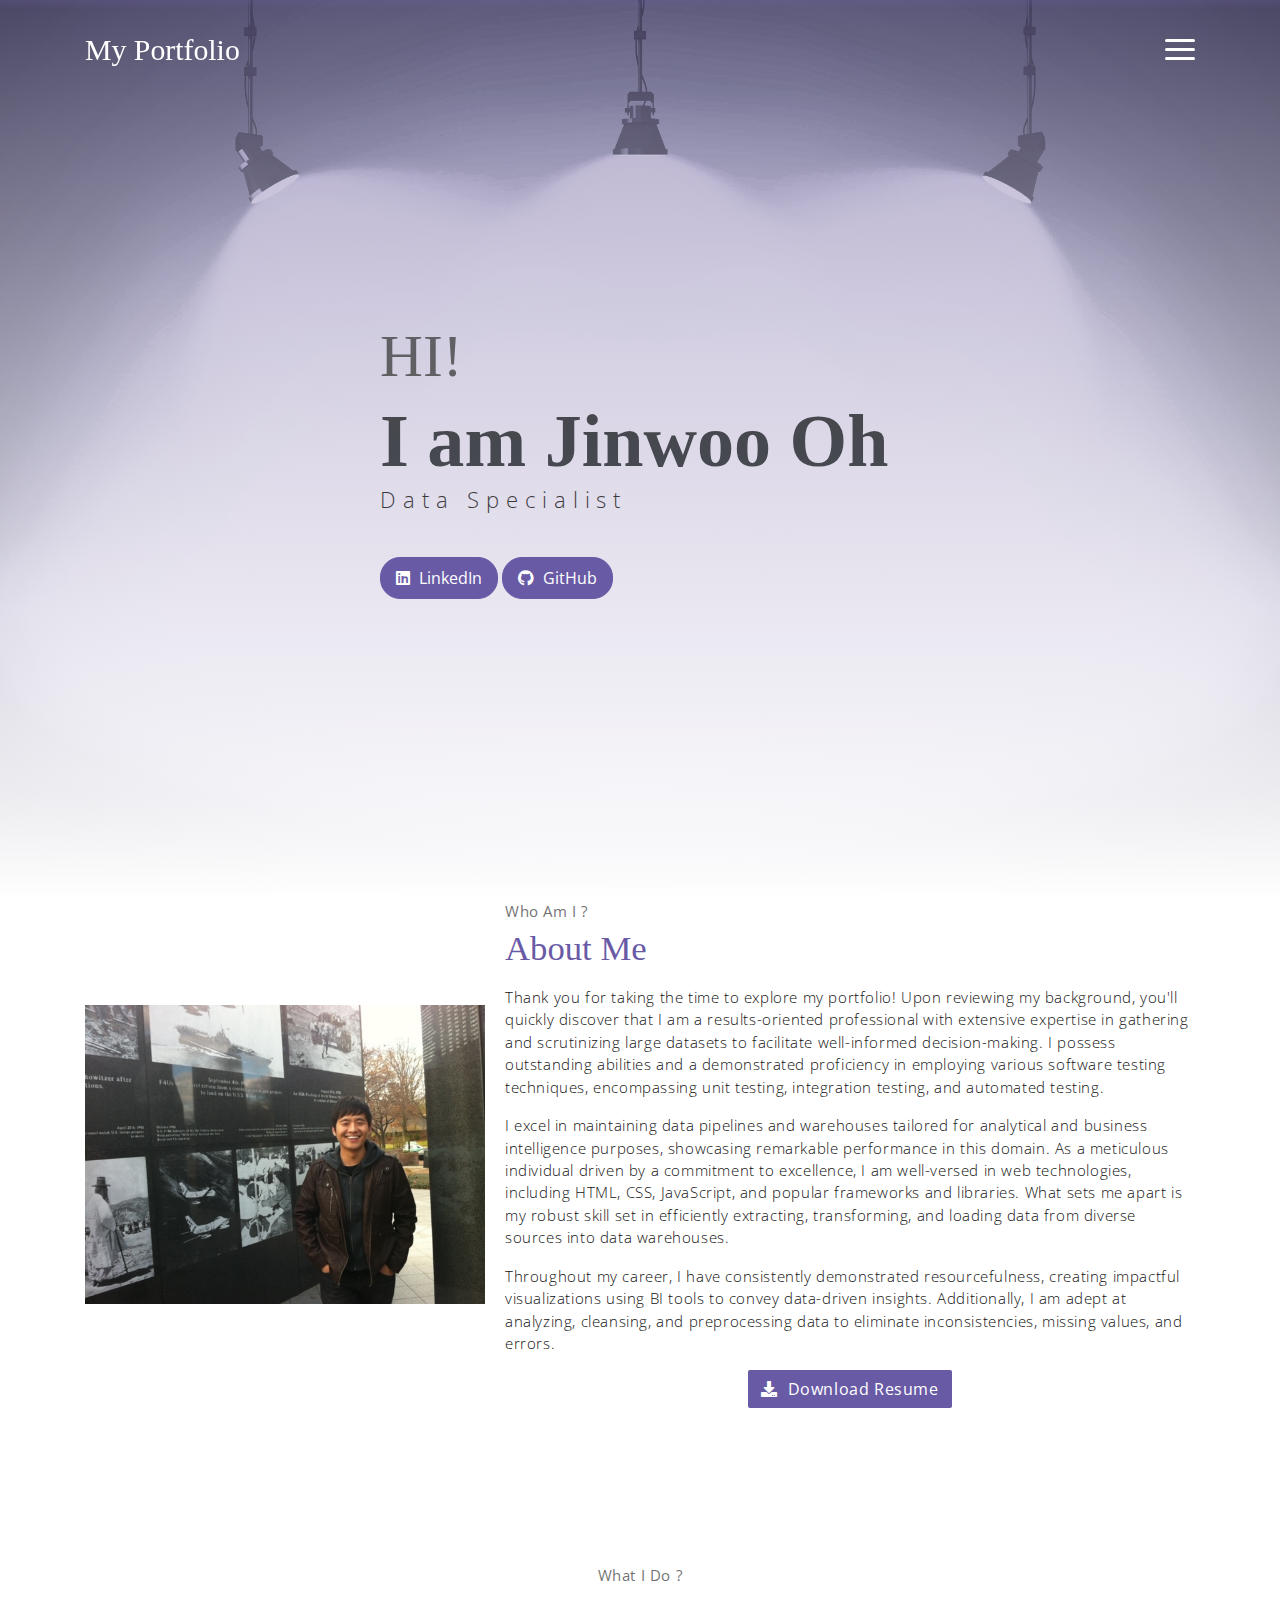
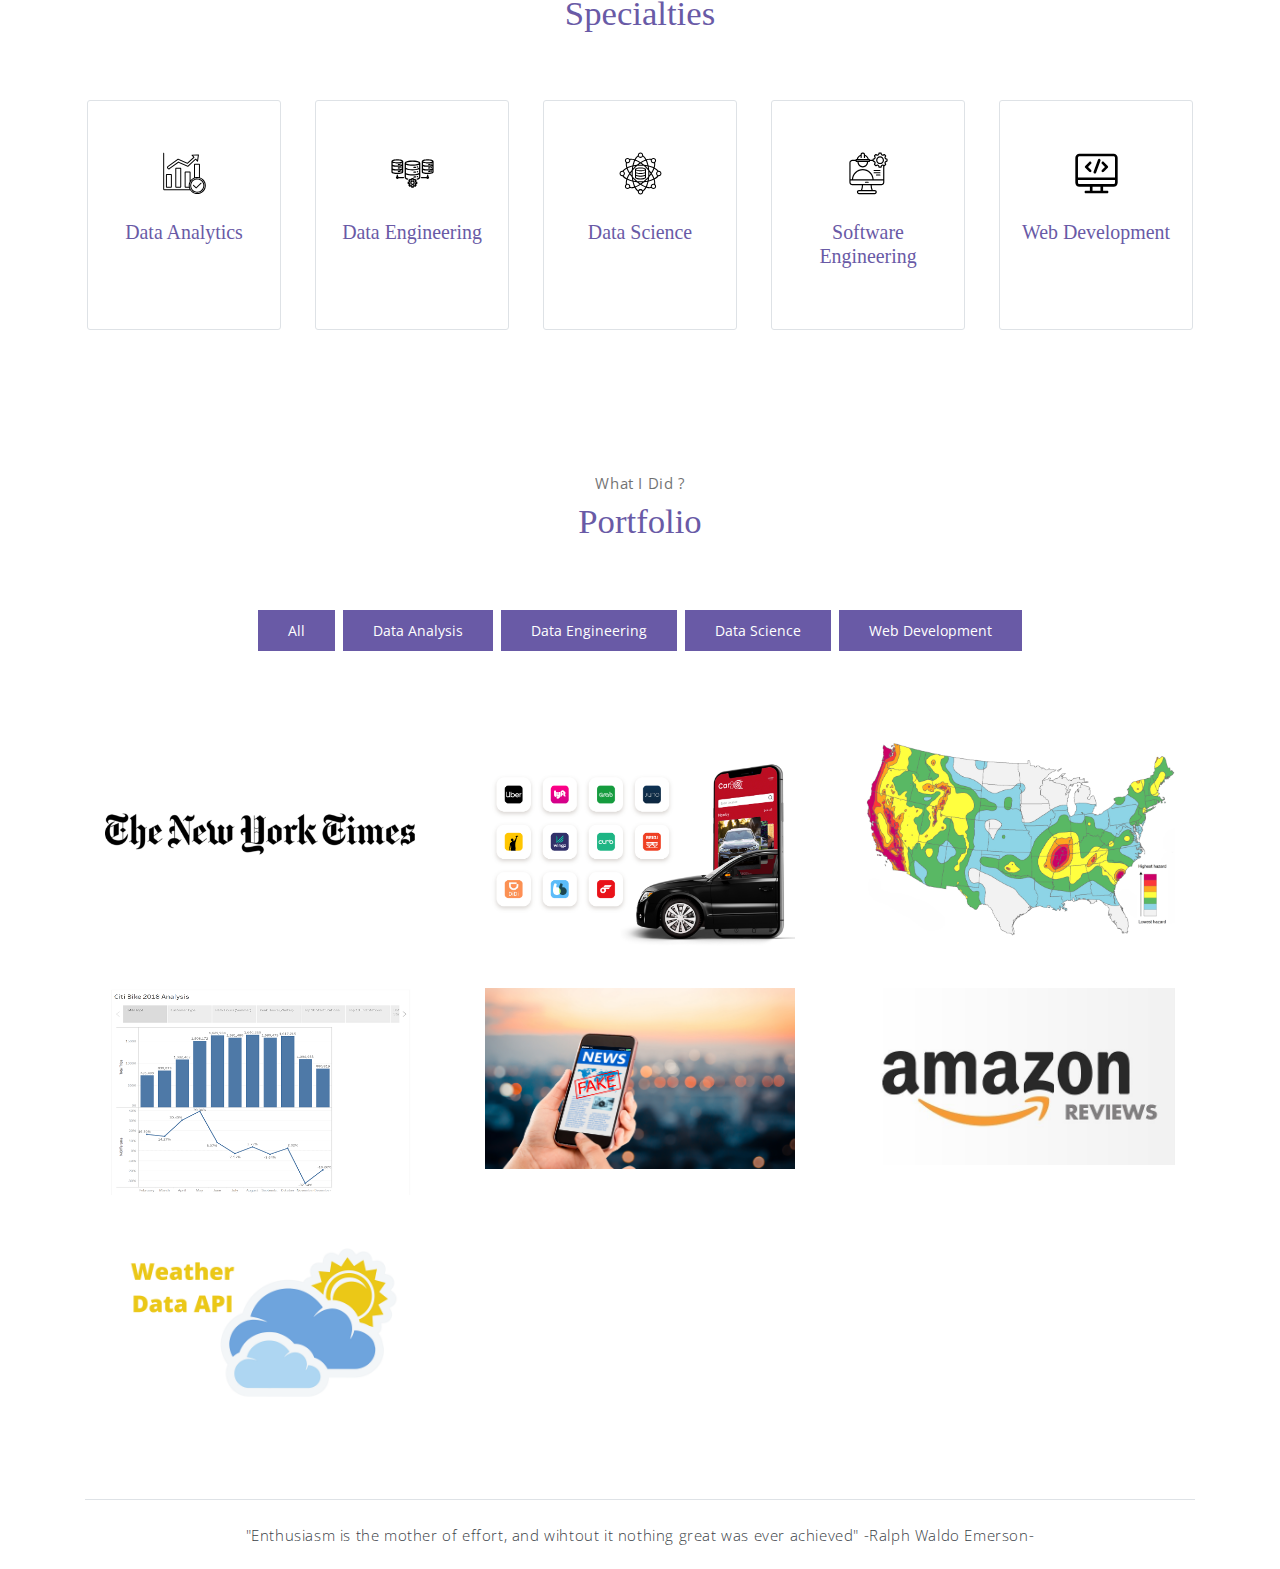
==== commit 4dd175f9: "update filters" ====
--- a/index.html
+++ b/index.html
@@ -139,9 +139,16 @@
         <div class="container text-center">
             <p class="section-subtitle">What I Did ?</p>
             <h6 class="section-title mb-6">Portfolio</h6>
+            <div id="portfolio-filters">
+                <button class="filter-btn" data-filter="all">All</button>
+                <button class="filter-btn" data-filter="data-analysis">Data Analysis</button>
+                <button class="filter-btn" data-filter="data-engineering">Data Engineering</button>
+                <button class="filter-btn" data-filter="data-science">Data Science</button>
+                <button class="filter-btn" data-filter="web-development">Web Development</button>
+            </div>
             <!-- row -->
             <div class="row">
-                <div class="col-md-4">
+                <div class="col-md-4" data-category="web-development">
                     <a href="https://github.com/jwoh1323/J-times.git" class="portfolio-card">
                         <img src="assets/imgs/folio01.png" class="portfolio-card-img" class="img-responsive rounded">    
                         <span class="portfolio-card-overlay">
@@ -153,7 +160,7 @@
                         </span>                     
                     </a>
                 </div>
-                <div class="col-md-4">
+                <div class="col-md-4" data-category="data-analysis">
                     <a href="https://github.com/jwoh1323/Pyber.git" class="portfolio-card">
                         <img class="portfolio-card-img" src="assets/imgs/folio02.png" class="img-responsive rounded" >
                         <span class="portfolio-card-overlay">
@@ -165,7 +172,7 @@
                         </span>                         
                     </a>
                 </div>
-                <div class="col-md-4">
+                <div class="col-md-4" data-category="web-development">
                     <a href="https://github.com/jwoh1323/Mapping-Web-Project" class="portfolio-card">
                         <img class="portfolio-card-img" src="assets/imgs/folio03.png" class="img-responsive rounded">    
                         <span class="portfolio-card-overlay">
@@ -177,7 +184,7 @@
                         </span>                     
                     </a>
                 </div>
-                <div class="col-md-4">
+                <div class="col-md-4" data-category="data-analysis">
                     <a href="https://github.com/jwoh1323/Citi-Bike-Analytics-Project.git" class="portfolio-card">
                         <img class="portfolio-card-img" src="assets/imgs/folio04.png" class="img-responsive rounded">    
                         <span class="portfolio-card-overlay">
@@ -189,9 +196,9 @@
                         </span>                     
                     </a>
                 </div>
-                <div class="col-md-4">
+                <div class="col-md-4" data-category="data-science">
                     <a href="https://github.com/jwoh1323/News-Category-Detection-Project.git" class="portfolio-card">
-                        <img class="portfolio-card-img" src="assets/imgs/folio05.jpg" class="img-responsive rounded" alt="Download free bootstrap 4 landing page, free boootstrap 4 templates, Download free bootstrap 4.1 landing page, free boootstrap 4.1.1 templates, meyawo Landing page">    
+                        <img class="portfolio-card-img" src="assets/imgs/folio05.jpg" class="img-responsive rounded" >    
                         <span class="portfolio-card-overlay">
                             <span class="portfolio-card-caption">
                                 <h4>News Category Detection</h5>
@@ -201,9 +208,9 @@
                         </span>                     
                     </a>
                 </div>
-                <div class="col-md-4">
+                <div class="col-md-4" data-category="data-science">
                     <a href="https://github.com/jwoh1323/Predicting-Purchases-Ratings-and-Categories-Based-on-Amazon-Reviews.git" class="portfolio-card">
-                        <img class="portfolio-card-img" src="assets/imgs/folio06.png" class="img-responsive rounded" alt="Download free bootstrap 4 landing page, free boootstrap 4 templates, Download free bootstrap 4.1 landing page, free boootstrap 4.1.1 templates, meyawo Landing page">    
+                        <img class="portfolio-card-img" src="assets/imgs/folio06.png" class="img-responsive rounded" >    
                         <span class="portfolio-card-overlay">
                             <span class="portfolio-card-caption">
                                 <h4>Prediction on Amanzon Review</h5>
@@ -213,9 +220,9 @@
                         </span>                     
                     </a>
                 </div>
-                <div class="col-md-4">
-                    <a href=# class="portfolio-card">
-                        <img class="portfolio-card-img" src="assets/imgs/folio07.png" class="img-responsive rounded" alt="Download free bootstrap 4 landing page, free boootstrap 4 templates, Download free bootstrap 4.1 landing page, free boootstrap 4.1.1 templates, meyawo Landing page">    
+                <div class="col-md-4" data-category="data-analysis">
+                    <a href="https://github.com/jwoh1323/Weather-API-Project.git" class="portfolio-card">
+                        <img class="portfolio-card-img" src="assets/imgs/folio07.png" class="img-responsive rounded">    
                         <span class="portfolio-card-overlay">
                             <span class="portfolio-card-caption">
                                 <h4>OpenWeatherMap API</h5>
--- a/assets/css/meyawo.css
+++ b/assets/css/meyawo.css
@@ -12025,4 +12025,25 @@
       flex: 0 0 auto;
       width: 20%;
   }
-}+}
+
+
+.filter-btn {
+  background-color: #695aa6; 
+  border: none; /* Remove borders */
+  color: white; /* White text */
+  padding: 10px 30px; /* Some padding */
+  text-align: center; /* Centered text */
+  text-decoration: none; /* Remove underline */
+  display: inline-block; /* Make the buttons appear on the same line */
+  font-size: 14px; /* Increase font size */
+  margin: 4px 2px; /* Add some margins */
+  cursor: pointer; /* Change mouse cursor on hover */
+  transition-duration: 0.4s; /* Add animation when hovering over the button */
+  margin-bottom: 70px;
+}
+
+.filter-btn:hover {
+  background-color: #b4add3; /* White background */
+  color: black; /* Black text */
+}
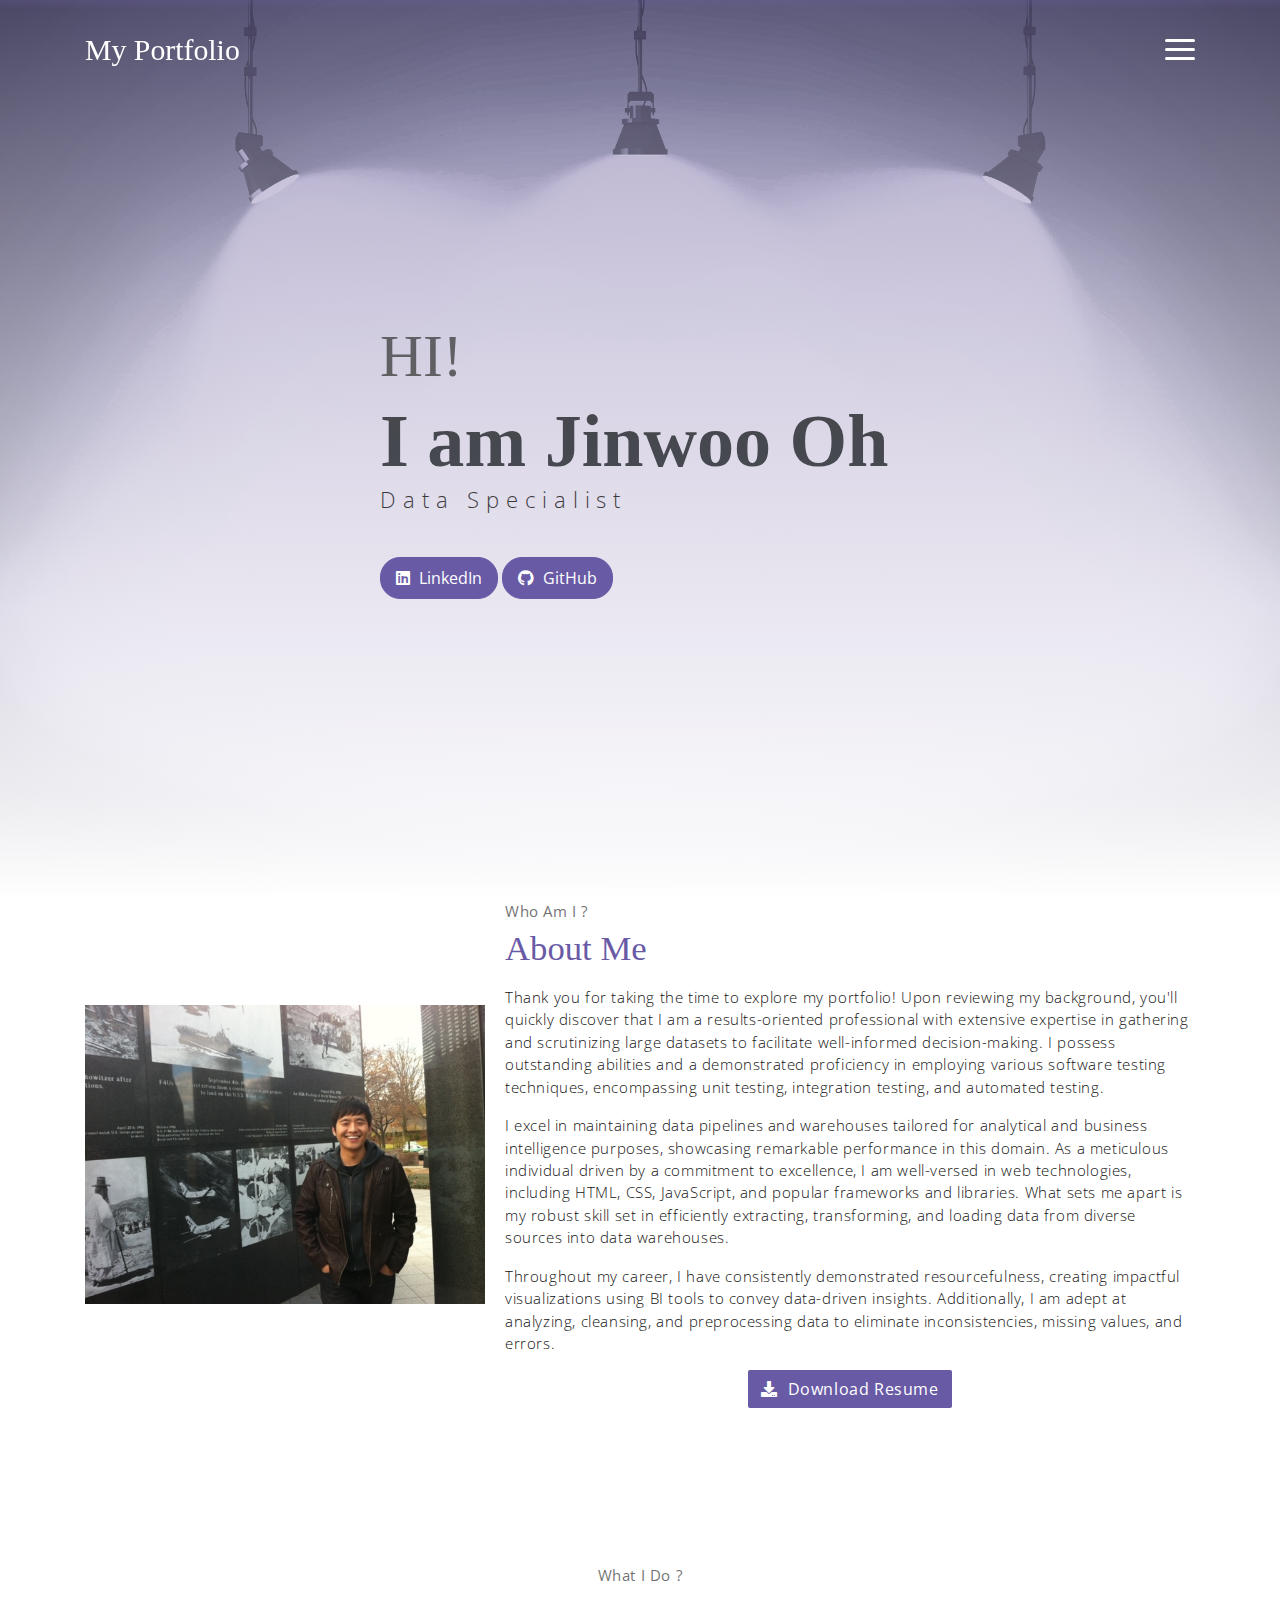
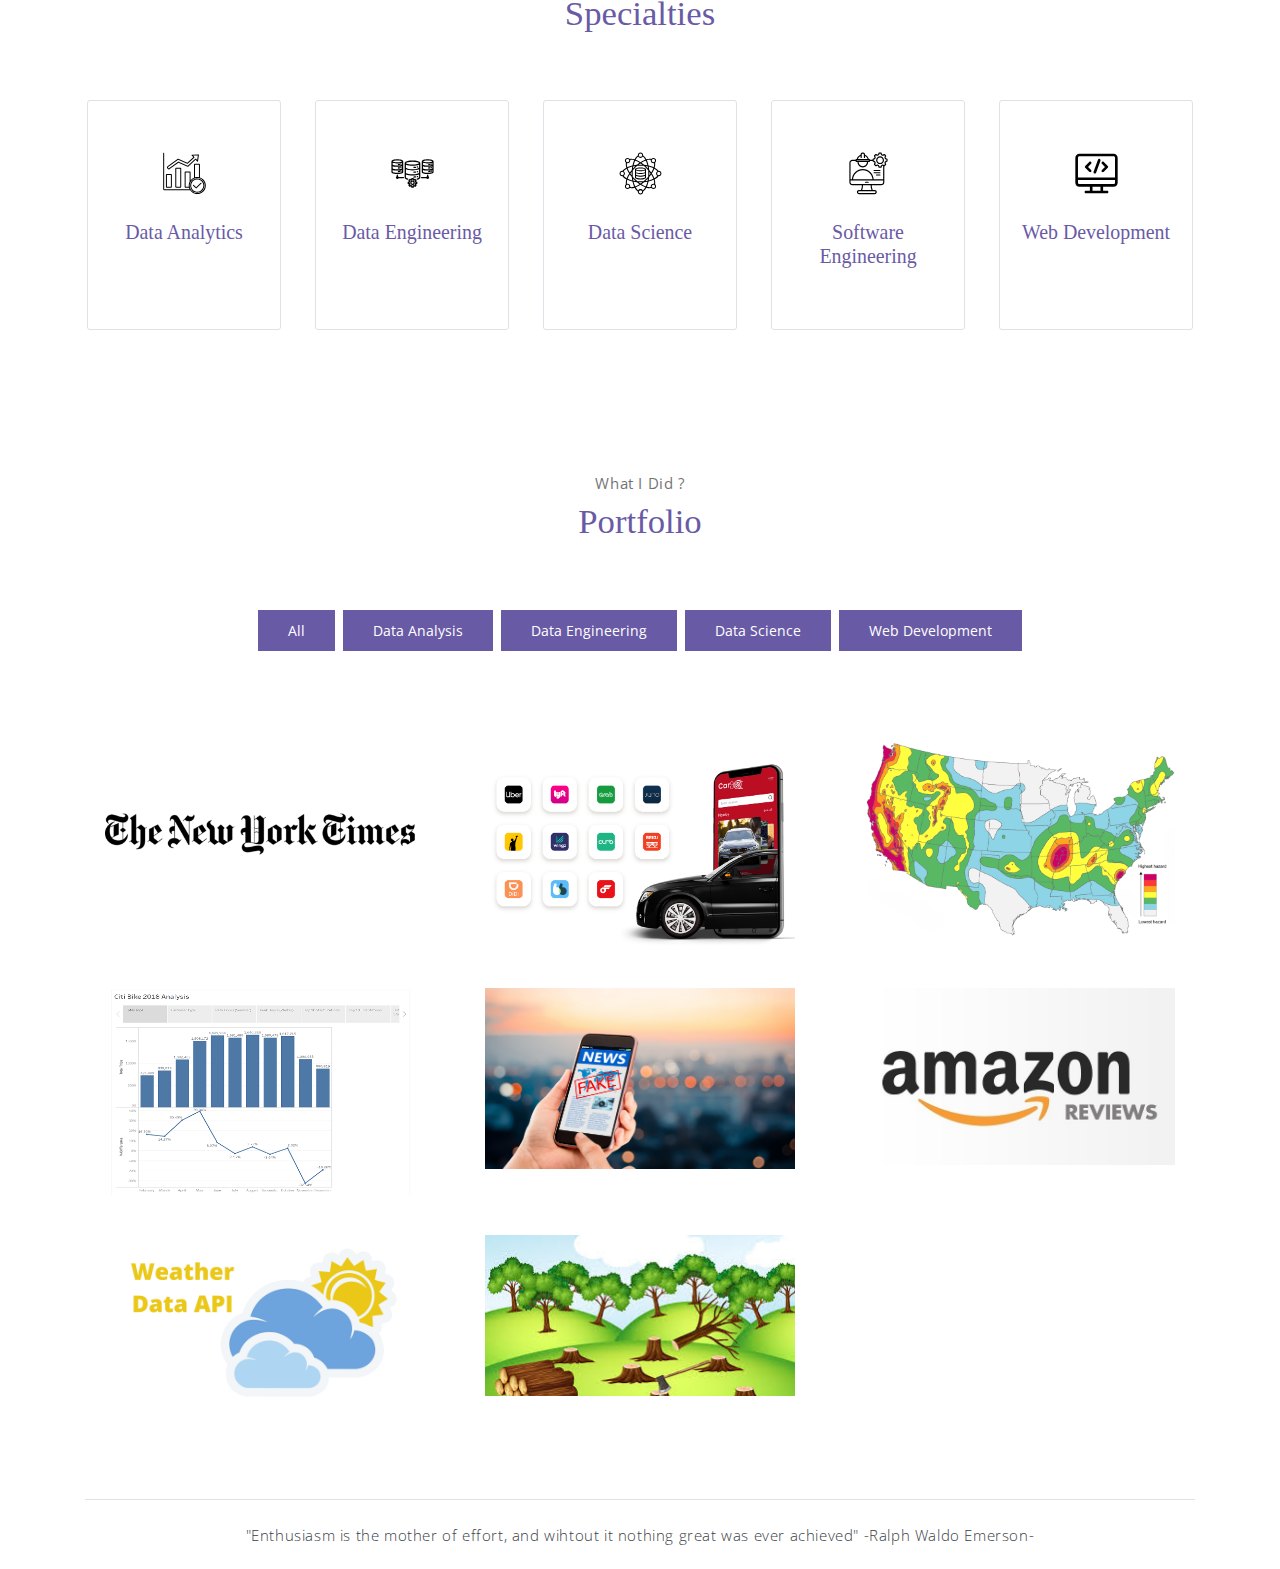
==== commit 86d0544a: "update new project" ====
--- a/index.html
+++ b/index.html
@@ -232,6 +232,18 @@
                         </span>                     
                     </a>
                 </div>
+                <div class="col-md-4" data-category="data-engineering">
+                    <a href="https://github.com/jwoh1323/Deforestation-SQL-Project.git" class="portfolio-card">
+                        <img class="portfolio-card-img" src="assets/imgs/folio08.jpg" class="img-responsive rounded">    
+                        <span class="portfolio-card-overlay">
+                            <span class="portfolio-card-caption">
+                                <h4>Deforestation SQL Project</h5>
+                                <p class="font-weight-normal">Category: Data Engineering</p>
+                                <p class="font-weight-lighter">Click to View</p> 
+                            </span>                         
+                        </span>                     
+                    </a>
+                </div>
             </div><!-- end of row -->
         </div><!-- end of container -->
     </section> <!-- end of portfolio section -->
--- a/assets/css/meyawo.css
+++ b/assets/css/meyawo.css
@@ -12047,3 +12047,20 @@
   background-color: #b4add3; /* White background */
   color: black; /* Black text */
 }
+
+@media (max-width: 575.98px) { 
+    .filter-btn {
+        display: vertical; /* Make the buttons stack vertically */
+        width: 100%; /* Full width */
+        margin-bottom: 10px; /* Add some margin to the bottom of each button */
+    }
+}
+
+/* Small devices (portrait tablets and large phones, 576px and up) */
+@media (min-width: 576px) and (max-width: 767.98px) { 
+    .filter-btn {
+        display: inline-block; /* Make the buttons appear on the same line */
+        width: auto; /* Auto width */
+        margin-right: 10px; /* Add some margin to the right of each button */
+    }
+}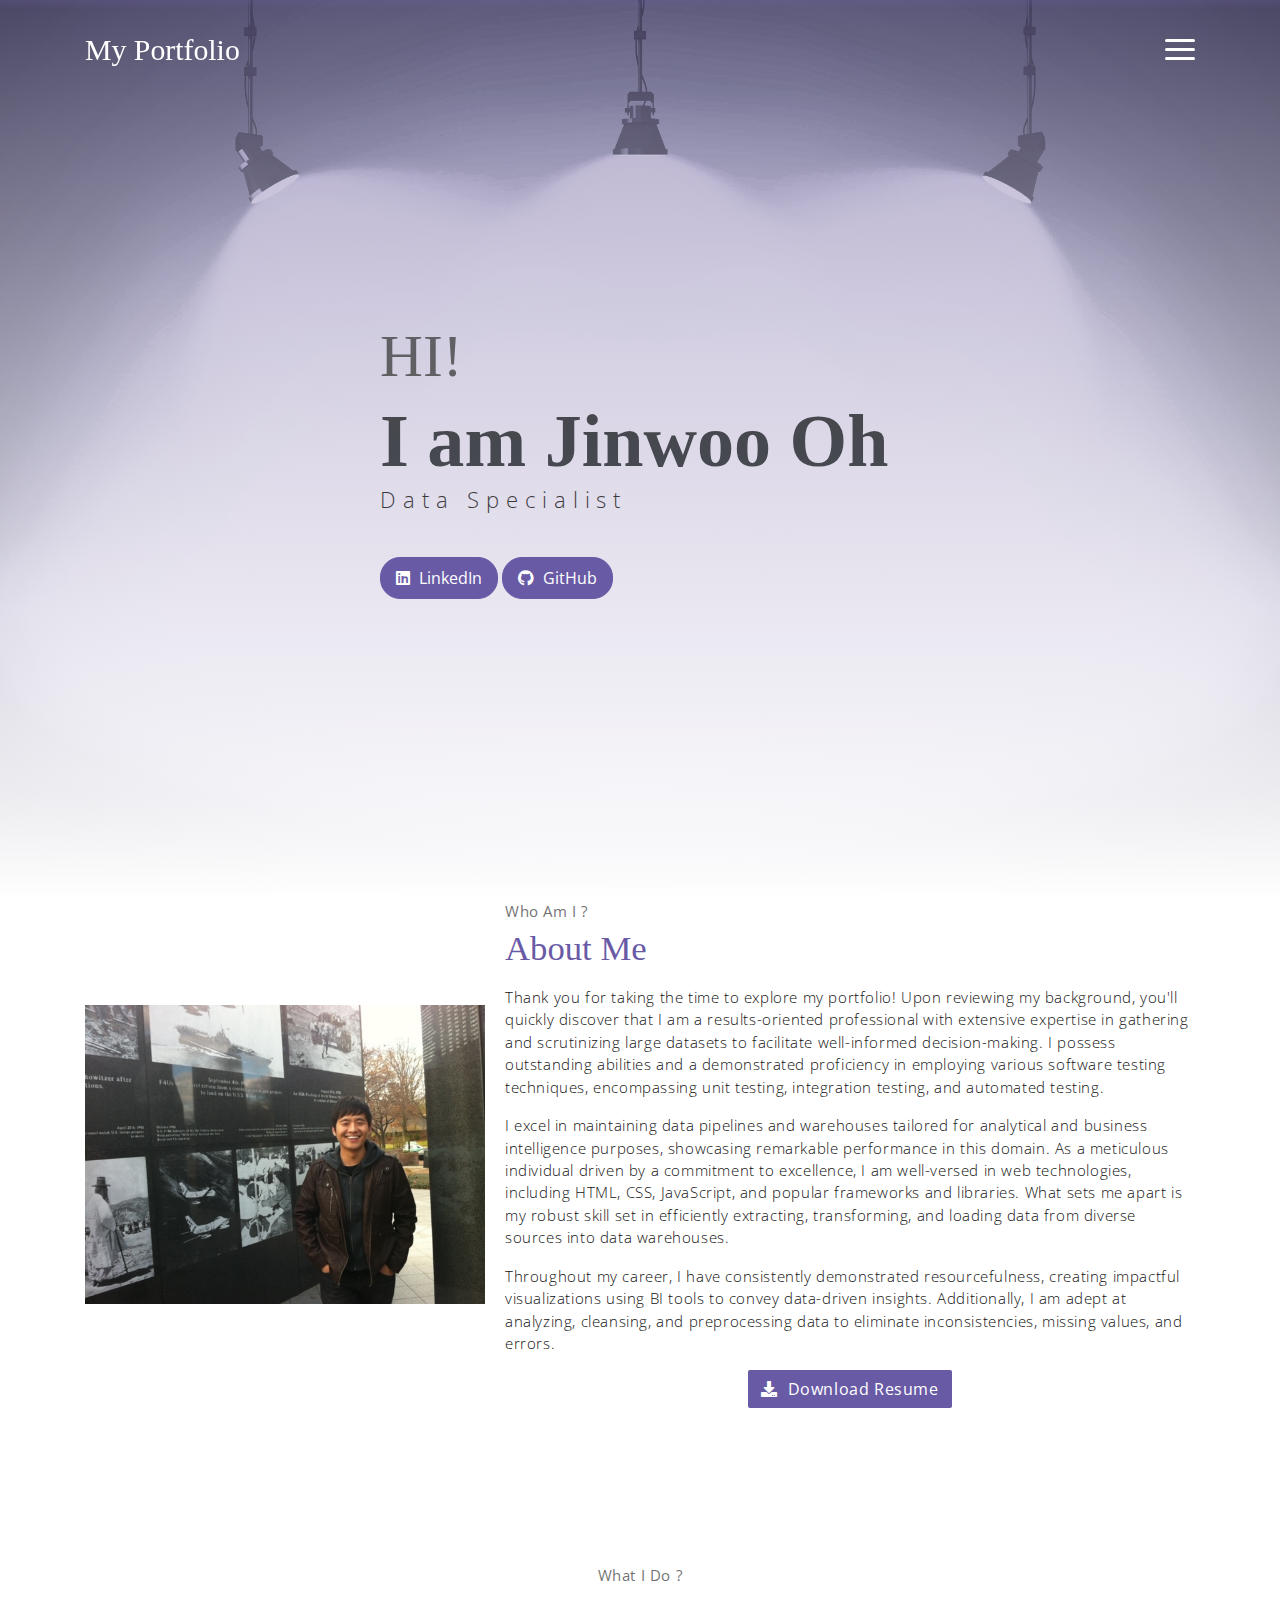
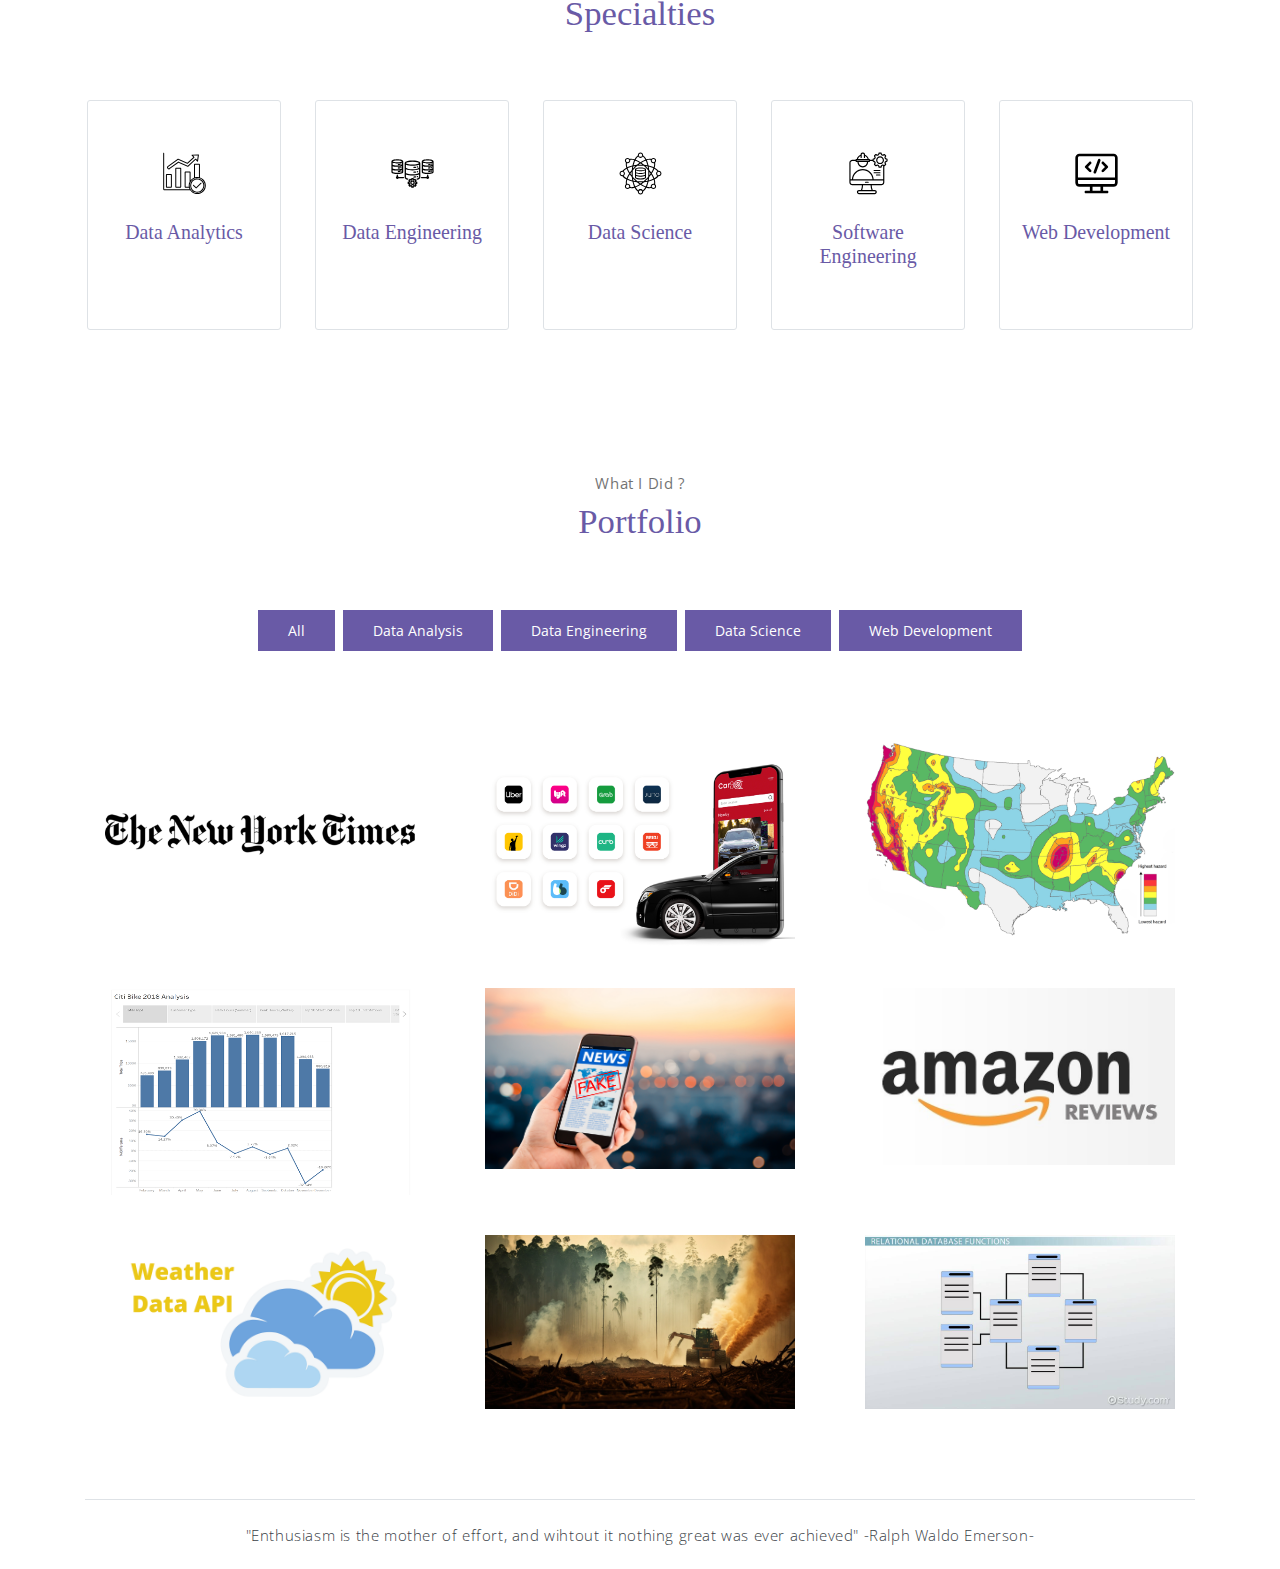
==== commit d68626d0: "update" ====
--- a/index.html
+++ b/index.html
@@ -154,7 +154,7 @@
                         <span class="portfolio-card-overlay">
                             <span class="portfolio-card-caption">
                                 <h4>J times</h5>
-                                <p class="font-weight-normal">Category: Web Development</p>
+                                <p class="font-weight-normal">Web Visualization, D3.js</p>
                                 <p class="font-weight-lighter">Click to View</p>                          
                             </span>                     
                         </span>                     
@@ -166,7 +166,7 @@
                         <span class="portfolio-card-overlay">
                             <span class="portfolio-card-caption">
                                 <h4>Pyber</h5>
-                                <p class="font-weight-normal">Category: Data Analysis</p>
+                                <p class="font-weight-normal">Analytics, Pandas, Matplotlib</p>
                                 <p class="font-weight-lighter">Click to View</p> 
                             </span>                         
                         </span>                         
@@ -178,7 +178,7 @@
                         <span class="portfolio-card-overlay">
                             <span class="portfolio-card-caption">
                                 <h4>Mapping Earthquake</h5>
-                                <p class="font-weight-normal">Category: Web Development</p>
+                                <p class="font-weight-normal">Web Visualization, Leaflet.js</p>
                                 <p class="font-weight-lighter">Click to View</p> 
                             </span>                         
                         </span>                     
@@ -190,7 +190,7 @@
                         <span class="portfolio-card-overlay">
                             <span class="portfolio-card-caption">
                                 <h4>CitiBike Analysis</h5>
-                                <p class="font-weight-normal">Category: Data Analysis</p>
+                                <p class="font-weight-normal">Analytics, ETL, Tableau</p>
                                 <p class="font-weight-lighter">Click to View</p> 
                             </span>                         
                         </span>                     
@@ -202,7 +202,7 @@
                         <span class="portfolio-card-overlay">
                             <span class="portfolio-card-caption">
                                 <h4>News Category Detection</h5>
-                                <p class="font-weight-normal">Category: Data Science</p>
+                                <p class="font-weight-normal">Deep Learning, MXNet</p>
                                 <p class="font-weight-lighter">Click to View</p> 
                             </span>                         
                         </span>                     
@@ -214,7 +214,7 @@
                         <span class="portfolio-card-overlay">
                             <span class="portfolio-card-caption">
                                 <h4>Prediction on Amanzon Review</h5>
-                                <p class="font-weight-normal">Category: Data Science</p>
+                                <p class="font-weight-normal">Deep Learning, MXNet</p>
                                 <p class="font-weight-lighter">Click to View</p> 
                             </span>                         
                         </span>                     
@@ -226,7 +226,7 @@
                         <span class="portfolio-card-overlay">
                             <span class="portfolio-card-caption">
                                 <h4>OpenWeatherMap API</h5>
-                                <p class="font-weight-normal">Category: Data Analysis</p>
+                                <p class="font-weight-normal">Analytics, API</p>
                                 <p class="font-weight-lighter">Click to View</p> 
                             </span>                         
                         </span>                     
@@ -238,7 +238,19 @@
                         <span class="portfolio-card-overlay">
                             <span class="portfolio-card-caption">
                                 <h4>Deforestation SQL Project</h5>
-                                <p class="font-weight-normal">Category: Data Engineering</p>
+                                <p class="font-weight-normal">Analytics, PostgreSQL</p>
+                                <p class="font-weight-lighter">Click to View</p> 
+                            </span>                         
+                        </span>                     
+                    </a>
+                </div>
+                <div class="col-md-4" data-category="data-engineering">
+                    <a href="https://github.com/jwoh1323/Udiddit-Database-Schema-Design-Project.git" class="portfolio-card">
+                        <img class="portfolio-card-img" src="assets/imgs/folio09.jpg" class="img-responsive rounded">    
+                        <span class="portfolio-card-overlay">
+                            <span class="portfolio-card-caption">
+                                <h4>Udiddit Database Schema Design Project</h5>
+                                <p class="font-weight-normal">Schema Design, PostgreSQL</p>
                                 <p class="font-weight-lighter">Click to View</p> 
                             </span>                         
                         </span>                     
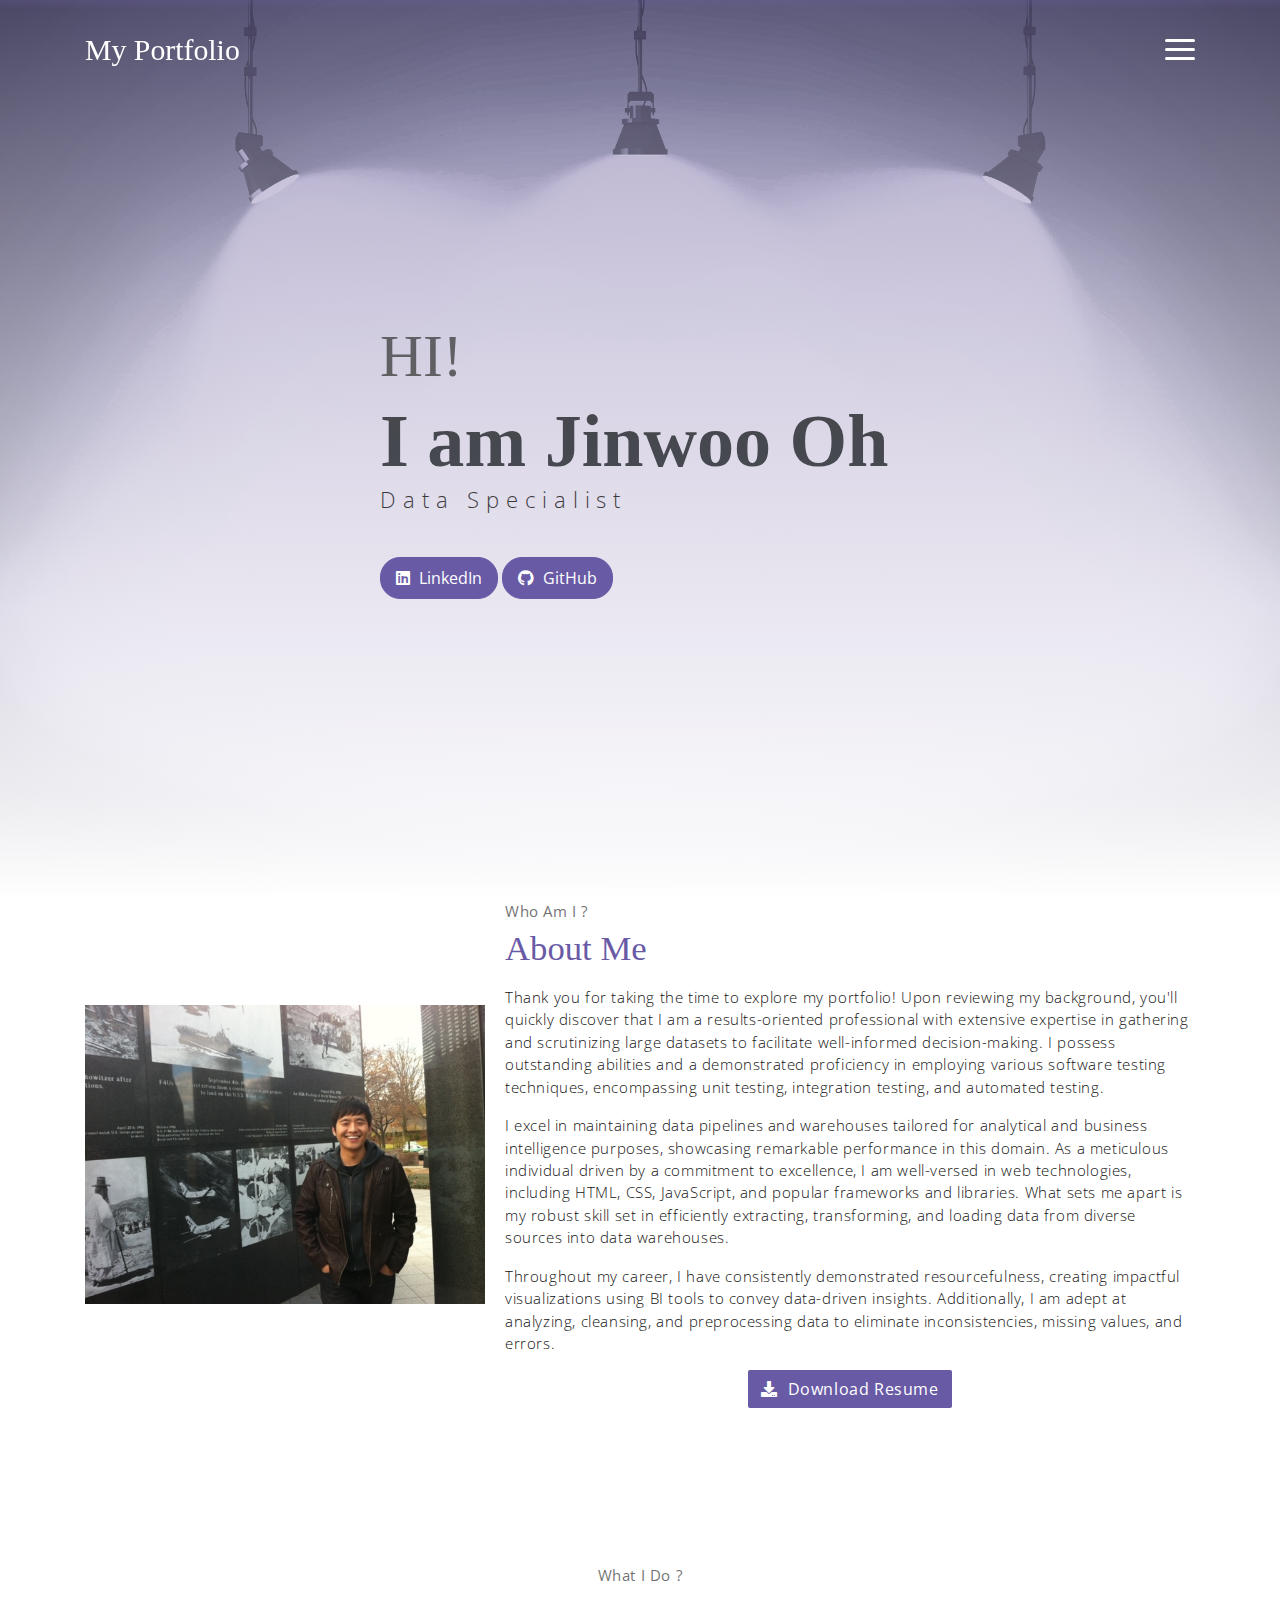
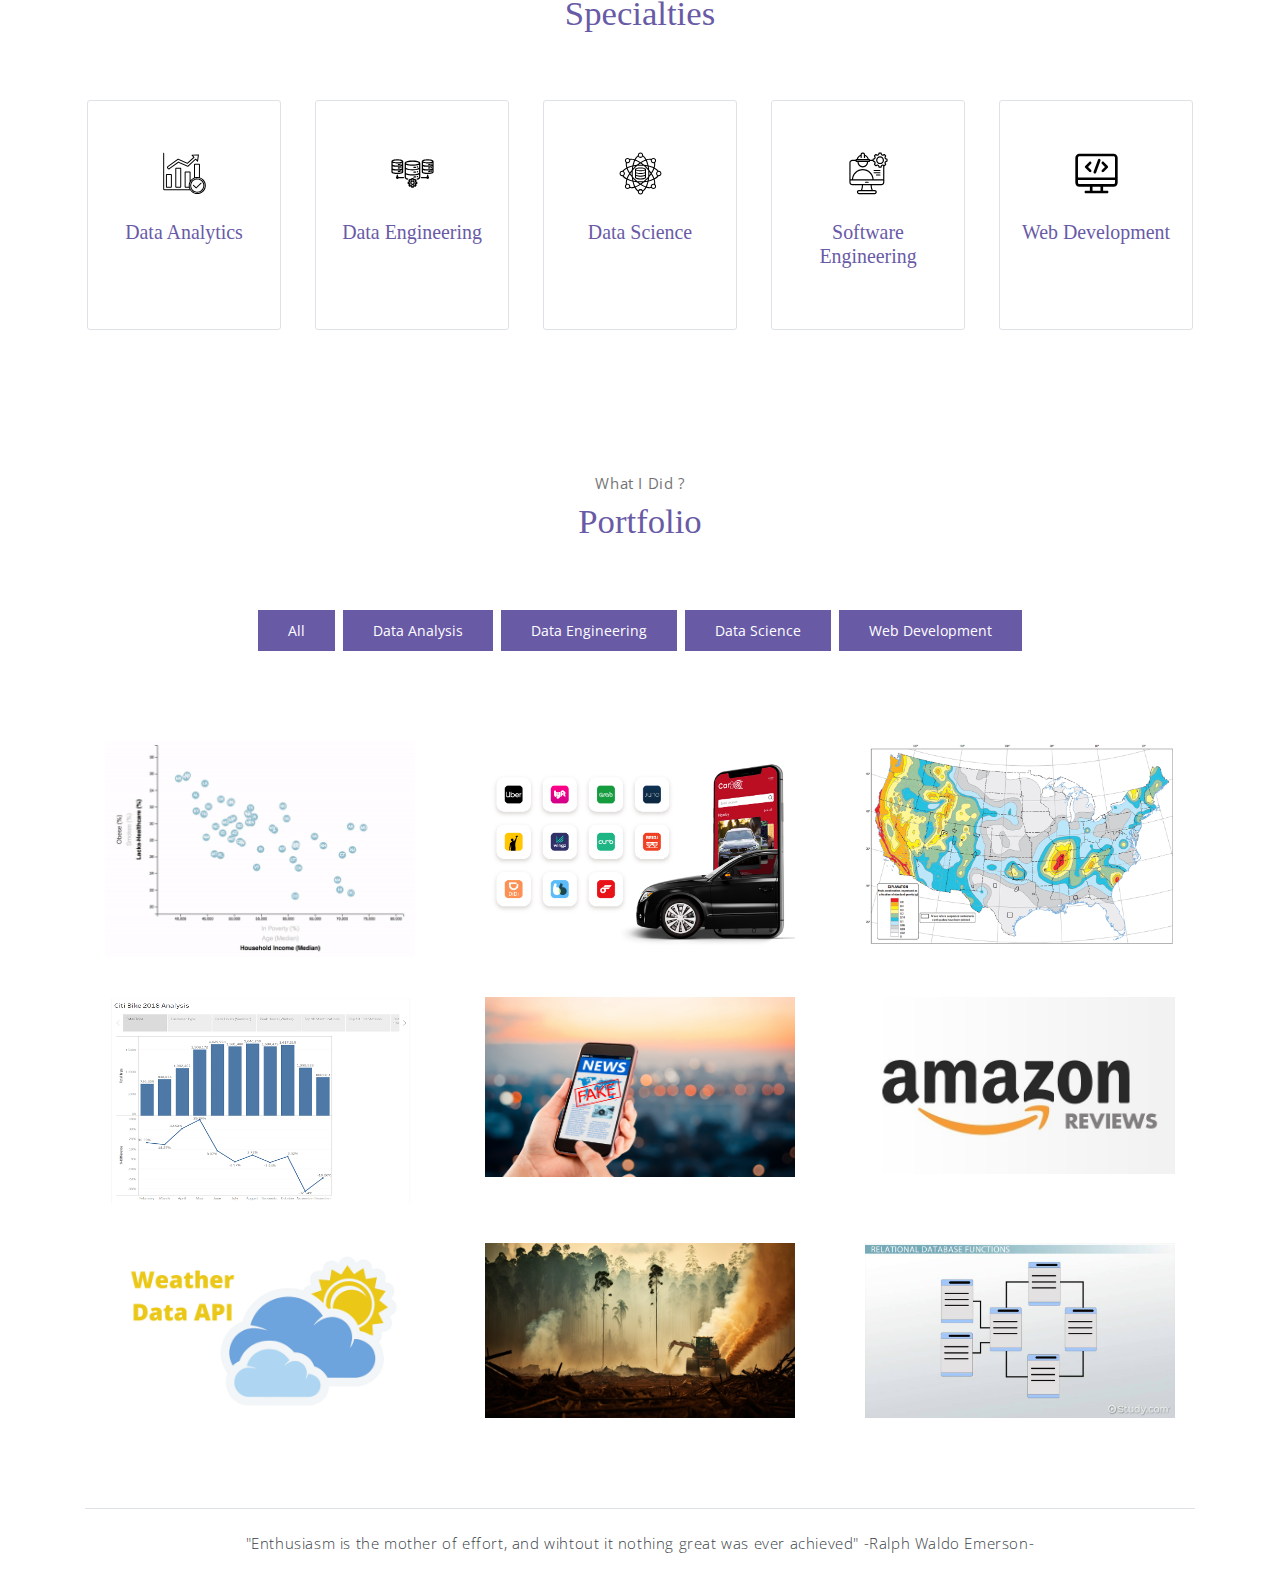
==== commit 0ce143f2: "update" ====
--- a/index.html
+++ b/index.html
@@ -174,7 +174,7 @@
                 </div>
                 <div class="col-md-4" data-category="web-development">
                     <a href="https://github.com/jwoh1323/Mapping-Web-Project" class="portfolio-card">
-                        <img class="portfolio-card-img" src="assets/imgs/folio03.png" class="img-responsive rounded">    
+                        <img class="portfolio-card-img" src="assets/imgs/folio03.jpg" class="img-responsive rounded">    
                         <span class="portfolio-card-overlay">
                             <span class="portfolio-card-caption">
                                 <h4>Mapping Earthquake</h5>
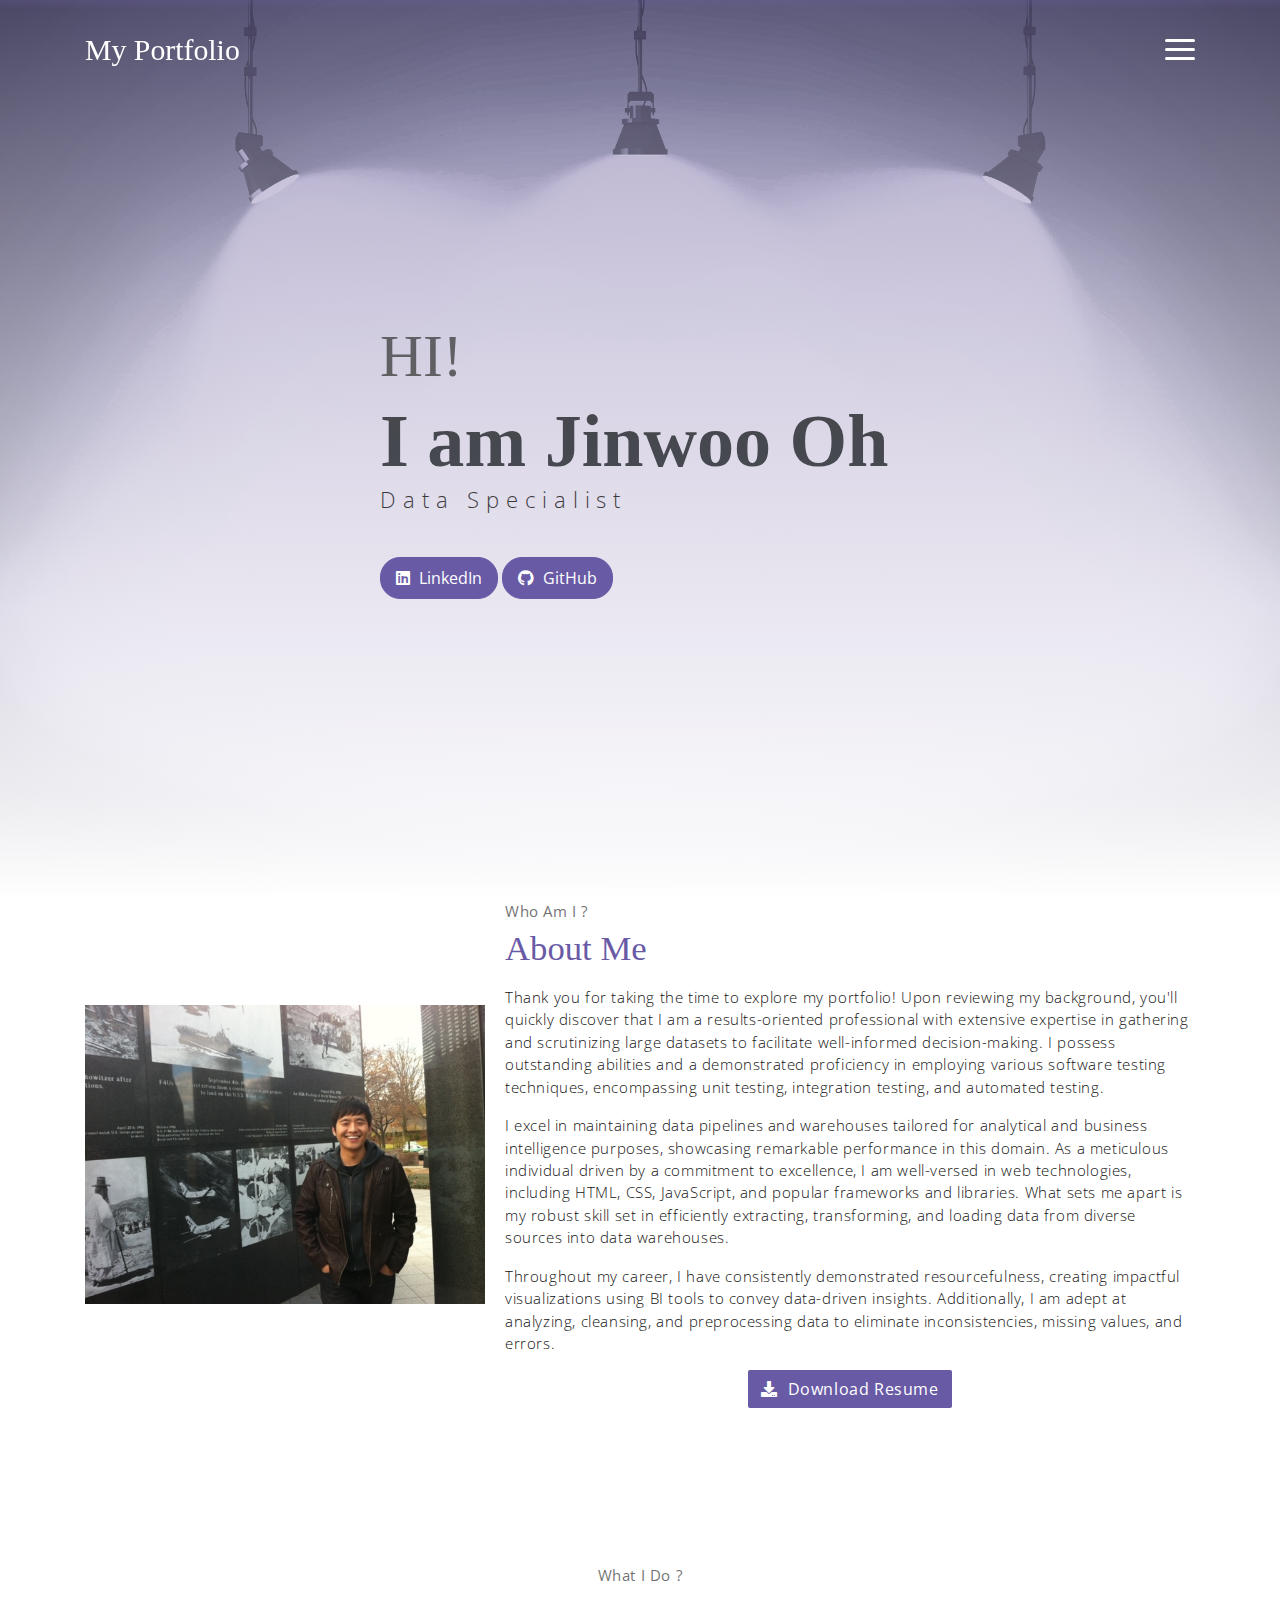
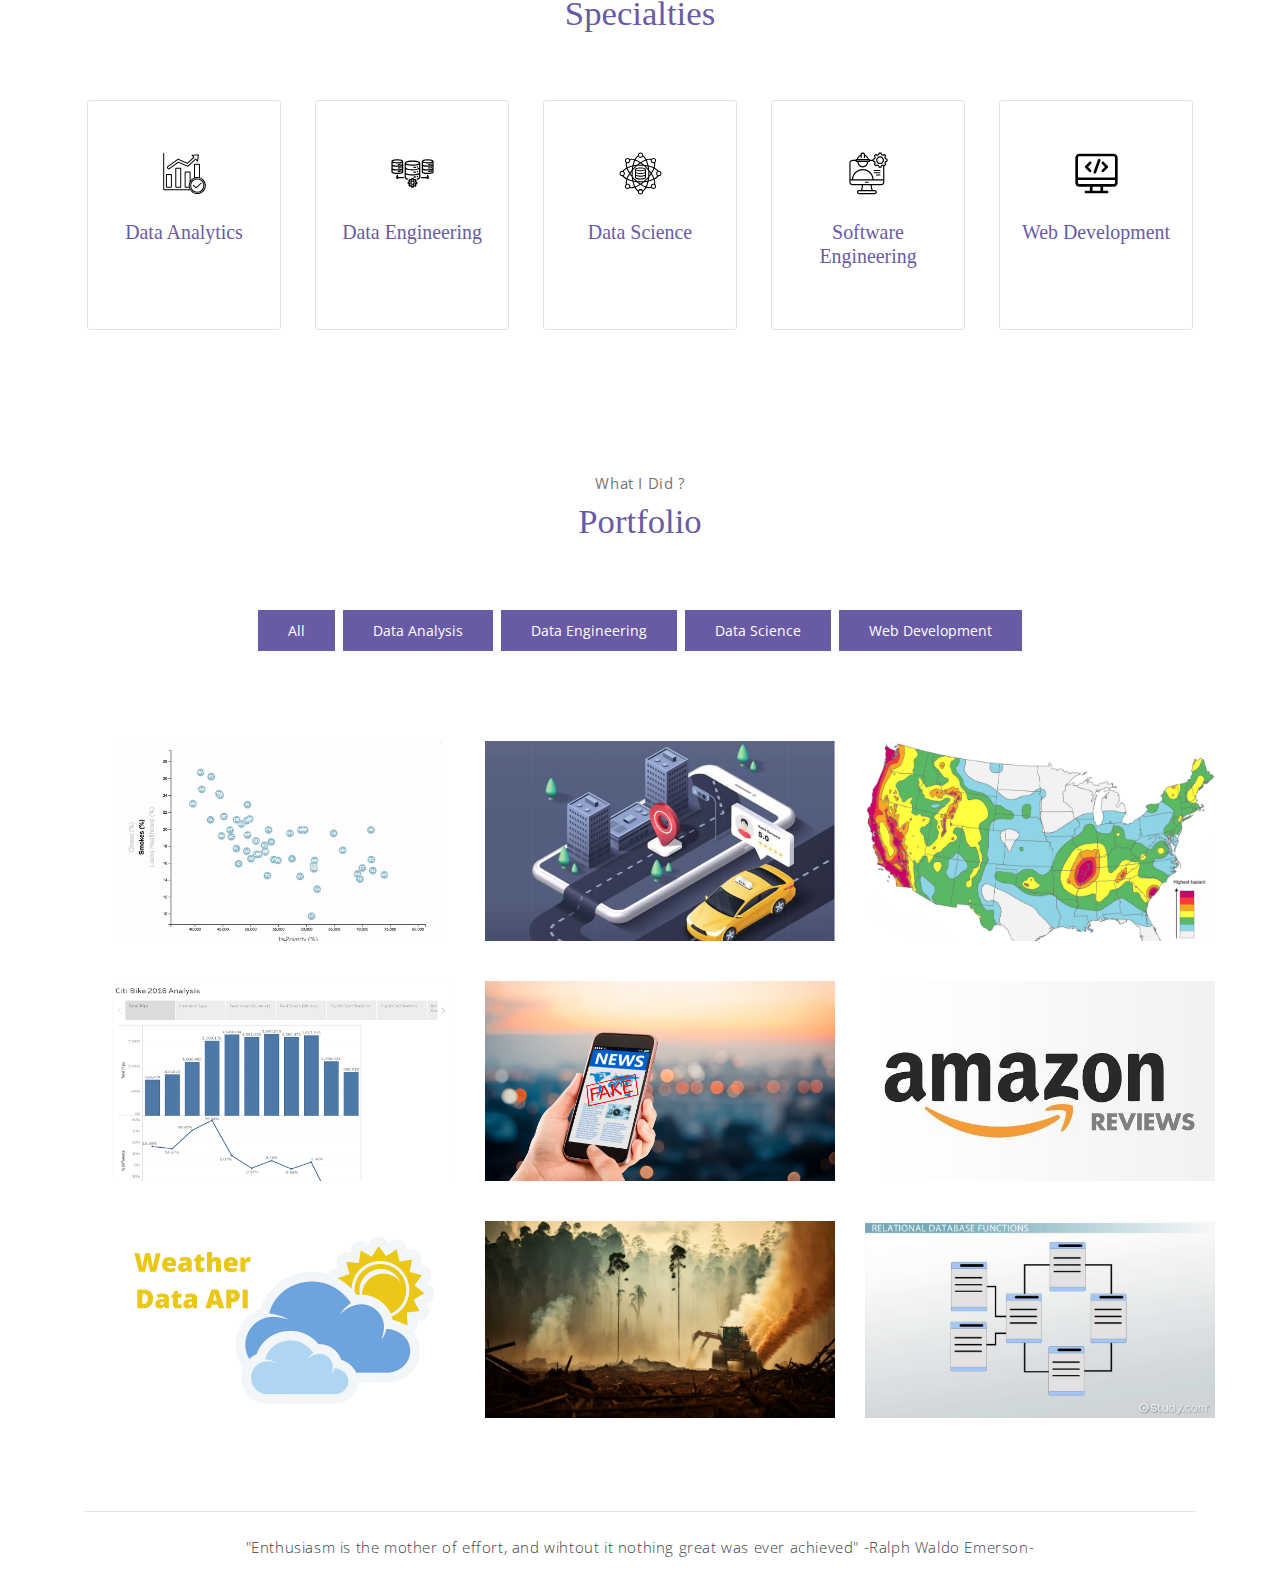
==== commit 13023b75: "update" ====
--- a/index.html
+++ b/index.html
@@ -162,7 +162,7 @@
                 </div>
                 <div class="col-md-4" data-category="data-analysis">
                     <a href="https://github.com/jwoh1323/Pyber.git" class="portfolio-card">
-                        <img class="portfolio-card-img" src="assets/imgs/folio02.png" class="img-responsive rounded" >
+                        <img class="portfolio-card-img" src="assets/imgs/folio02.jpg" class="img-responsive rounded" >
                         <span class="portfolio-card-overlay">
                             <span class="portfolio-card-caption">
                                 <h4>Pyber</h5>
--- a/assets/css/meyawo.css
+++ b/assets/css/meyawo.css
@@ -12063,4 +12063,10 @@
         width: auto; /* Auto width */
         margin-right: 10px; /* Add some margin to the right of each button */
     }
+}
+
+.portfolio-card {
+  width: 100%; /* This will make the card take the full width of its parent. Adjust as needed. */
+  height: 200px; /* Adjust as needed. */
+  object-fit: cover; /* This will make sure the content of the card (like images) also fit the size of the card. */
 }